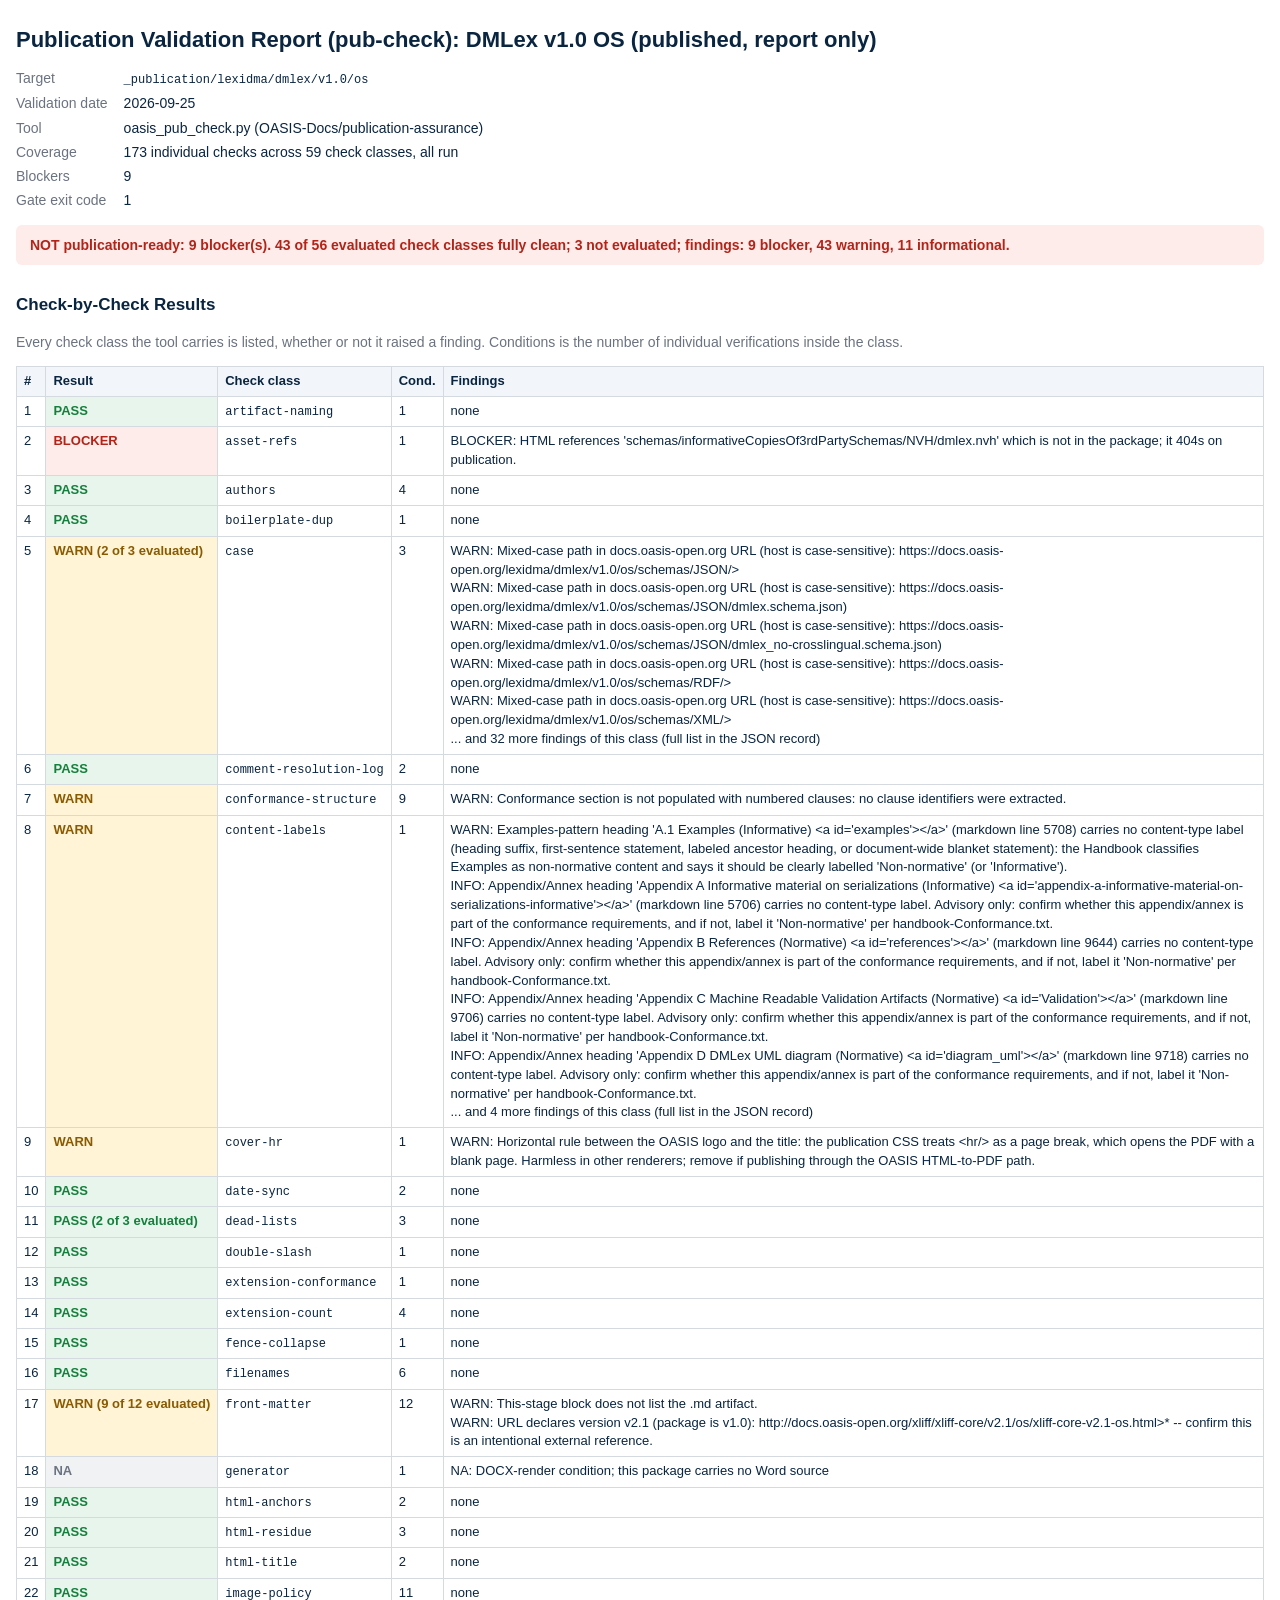
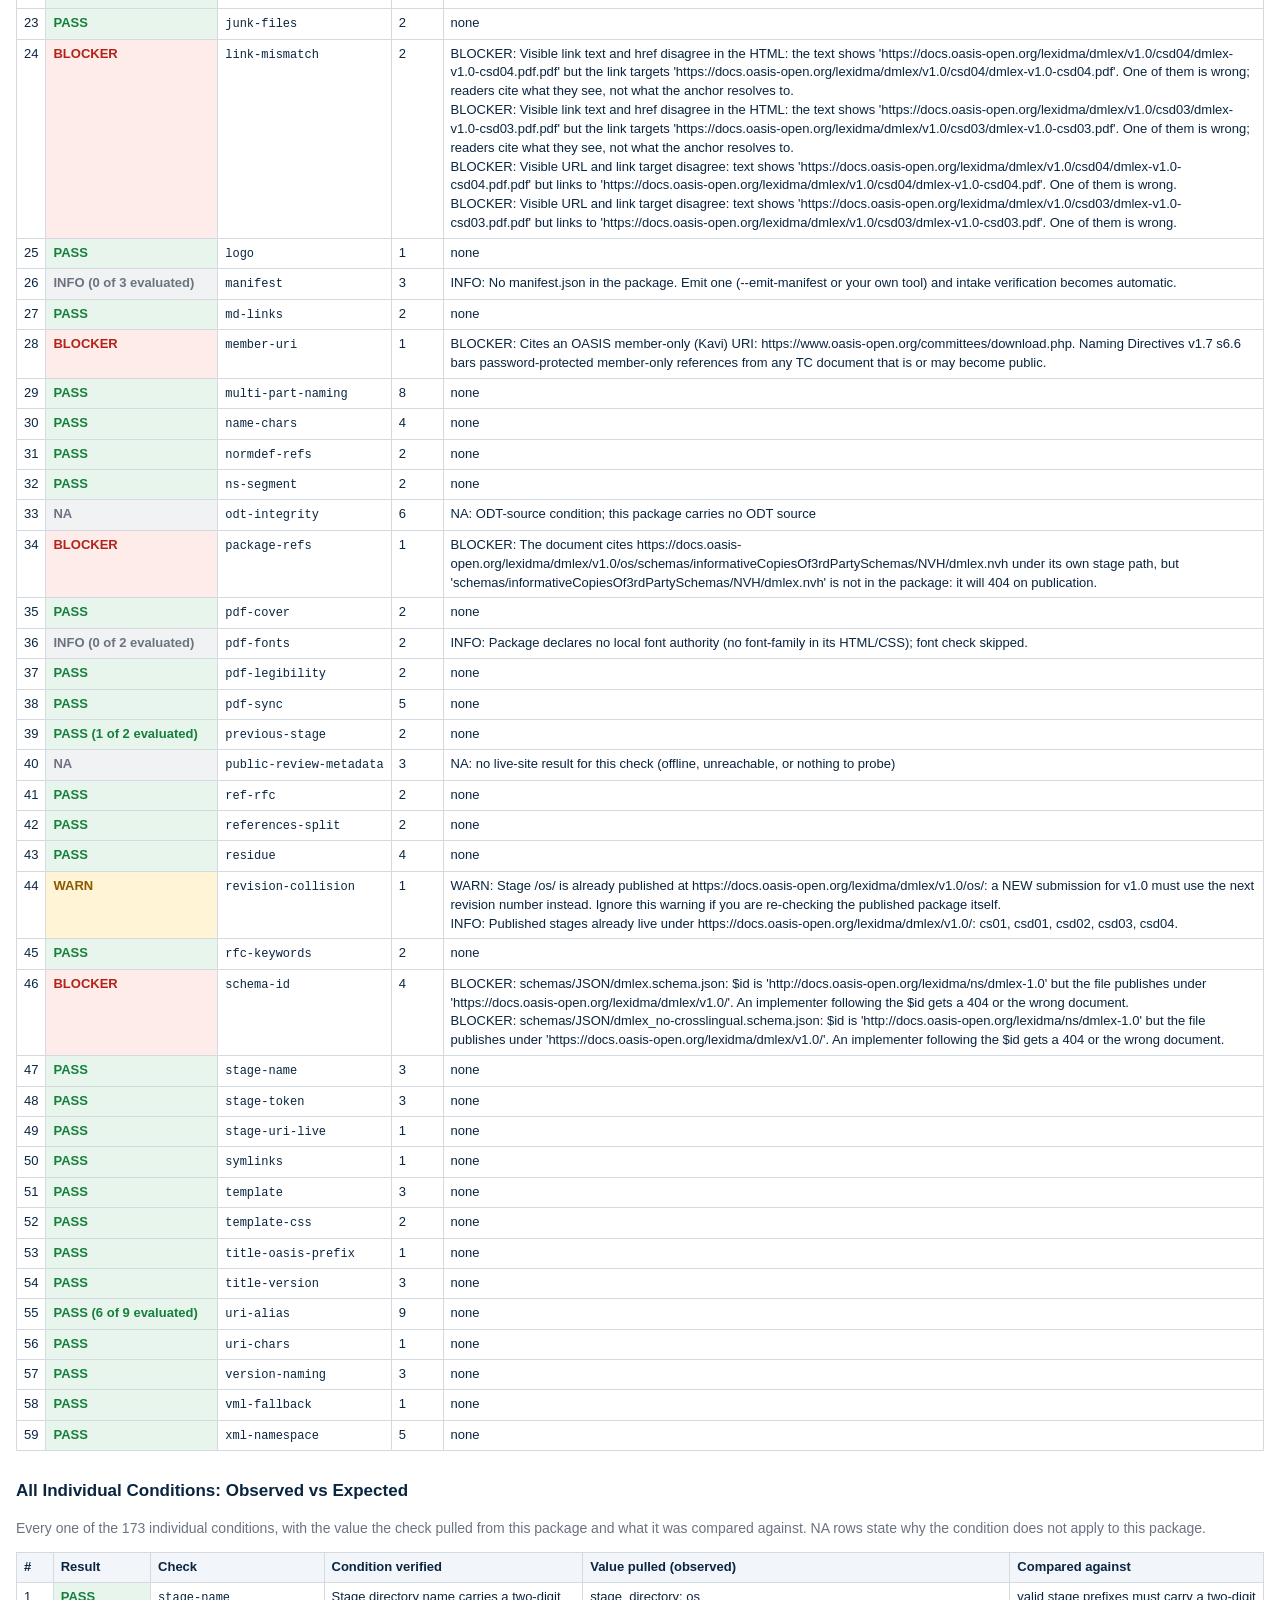
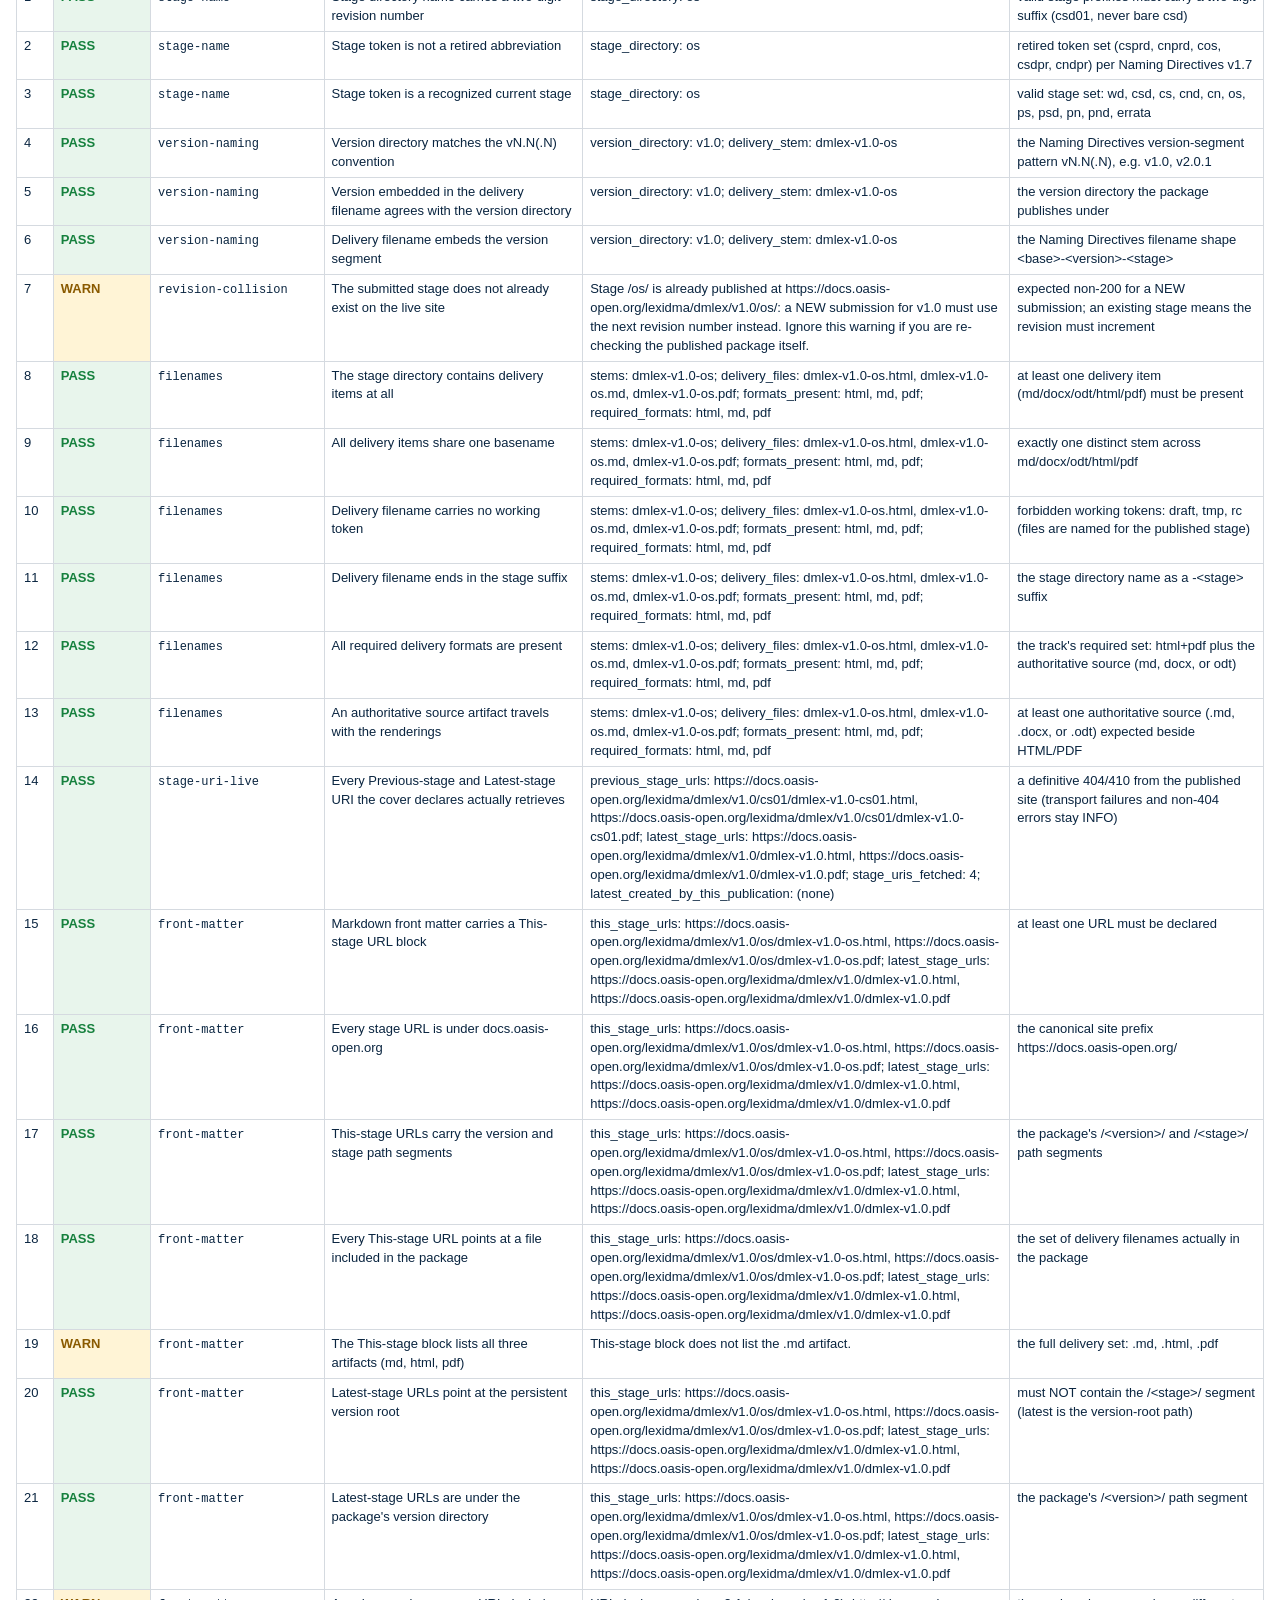
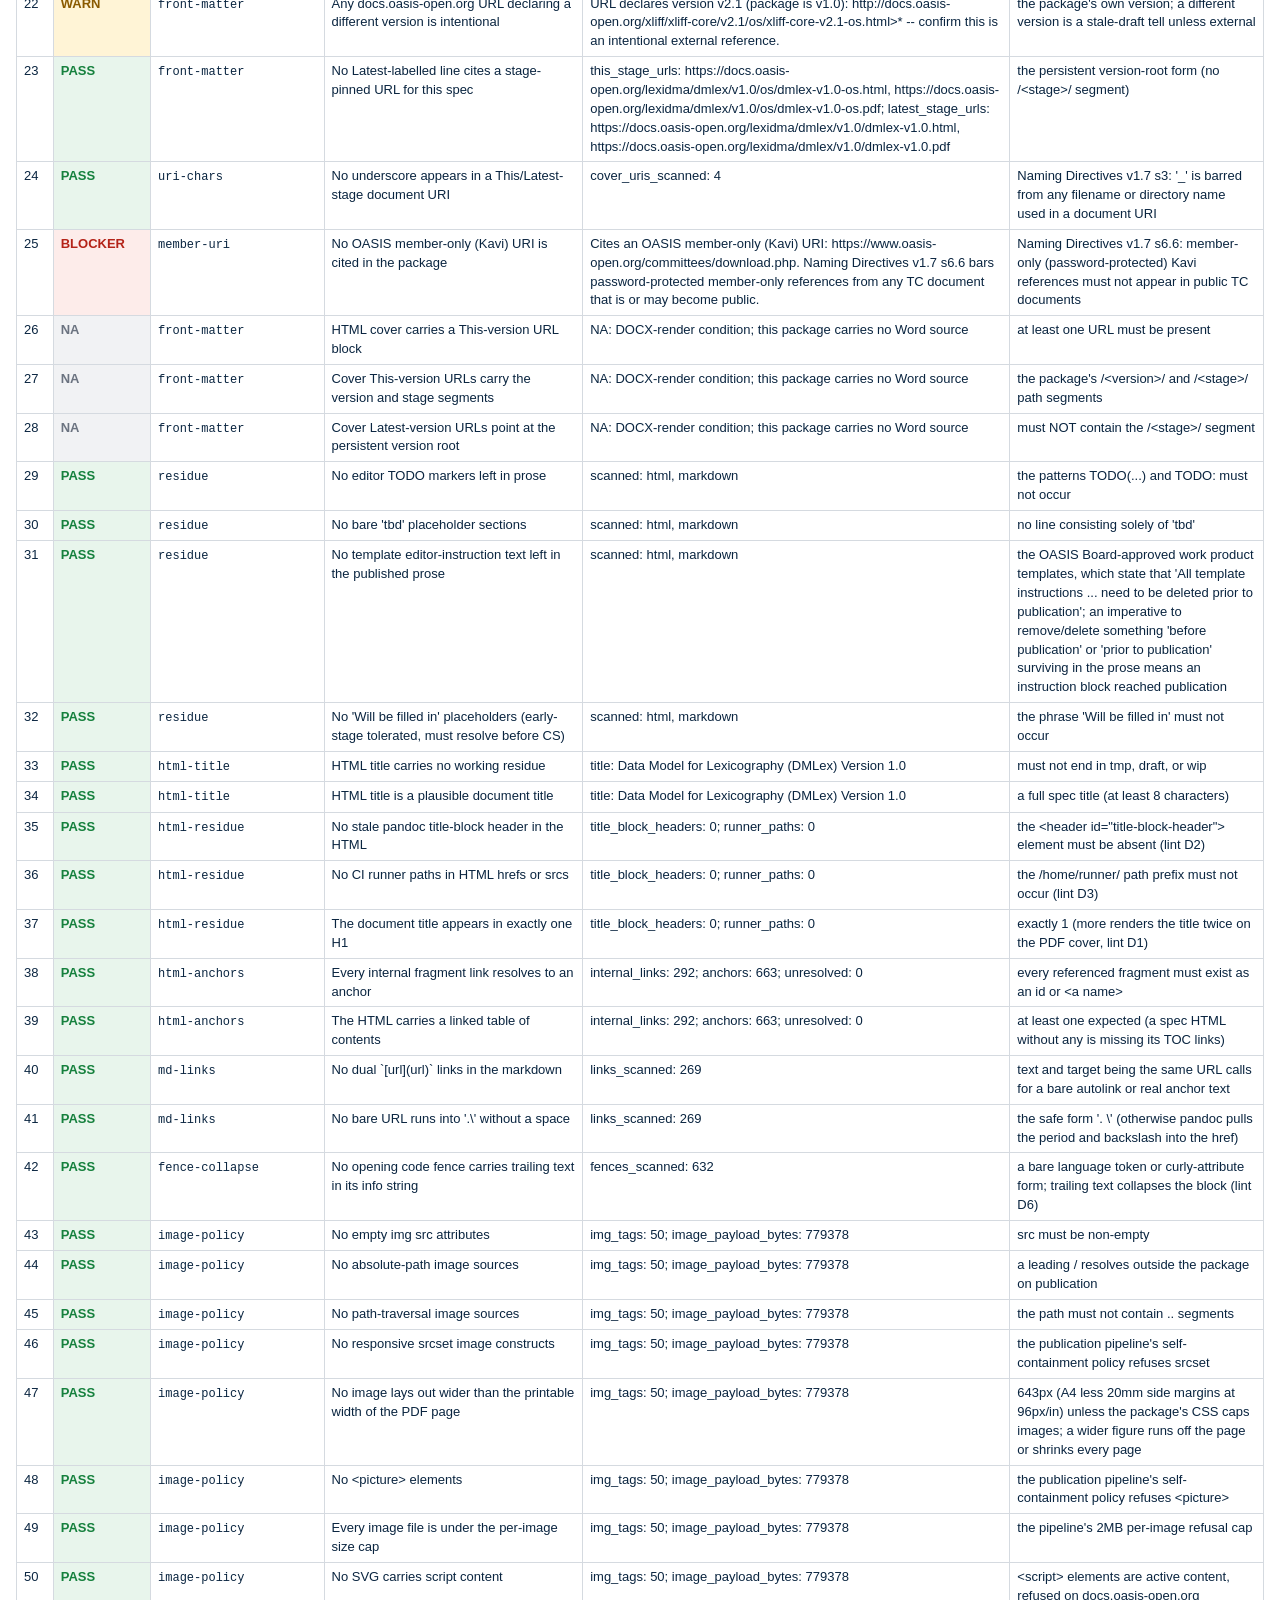
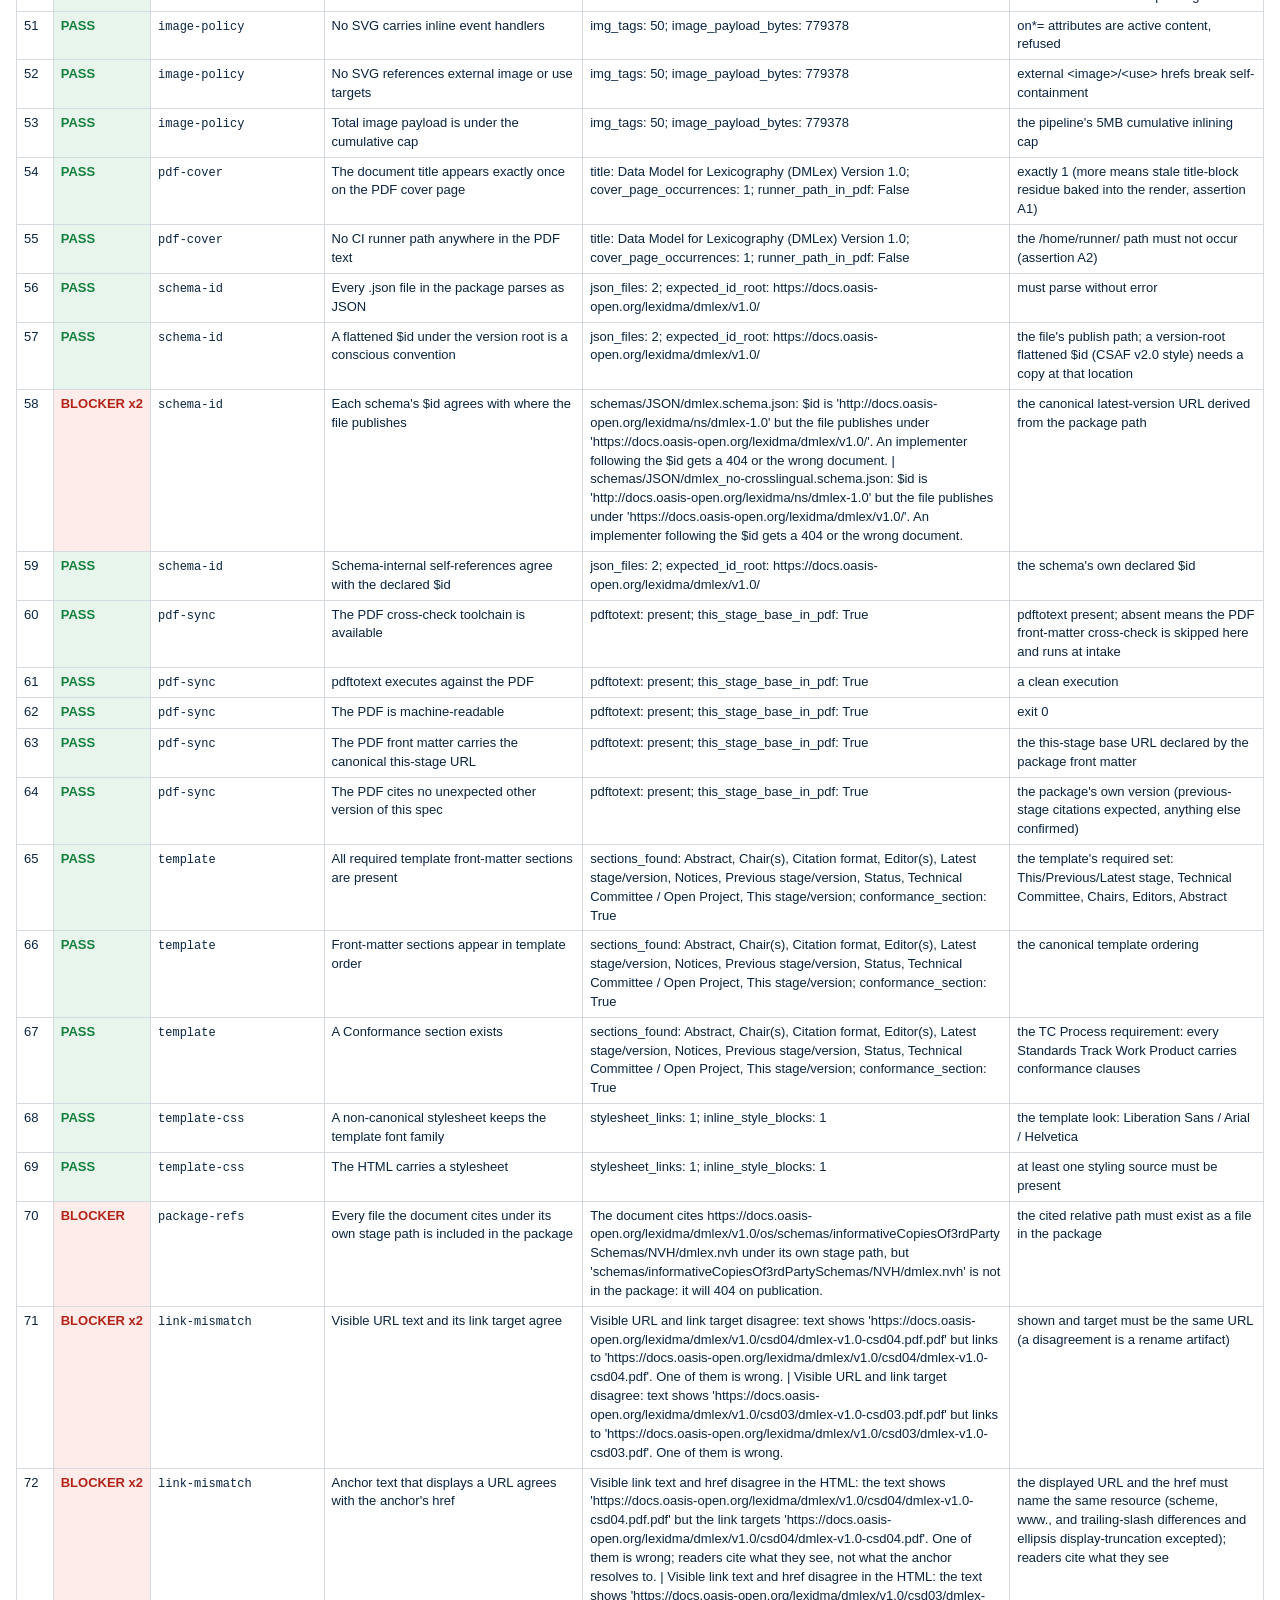
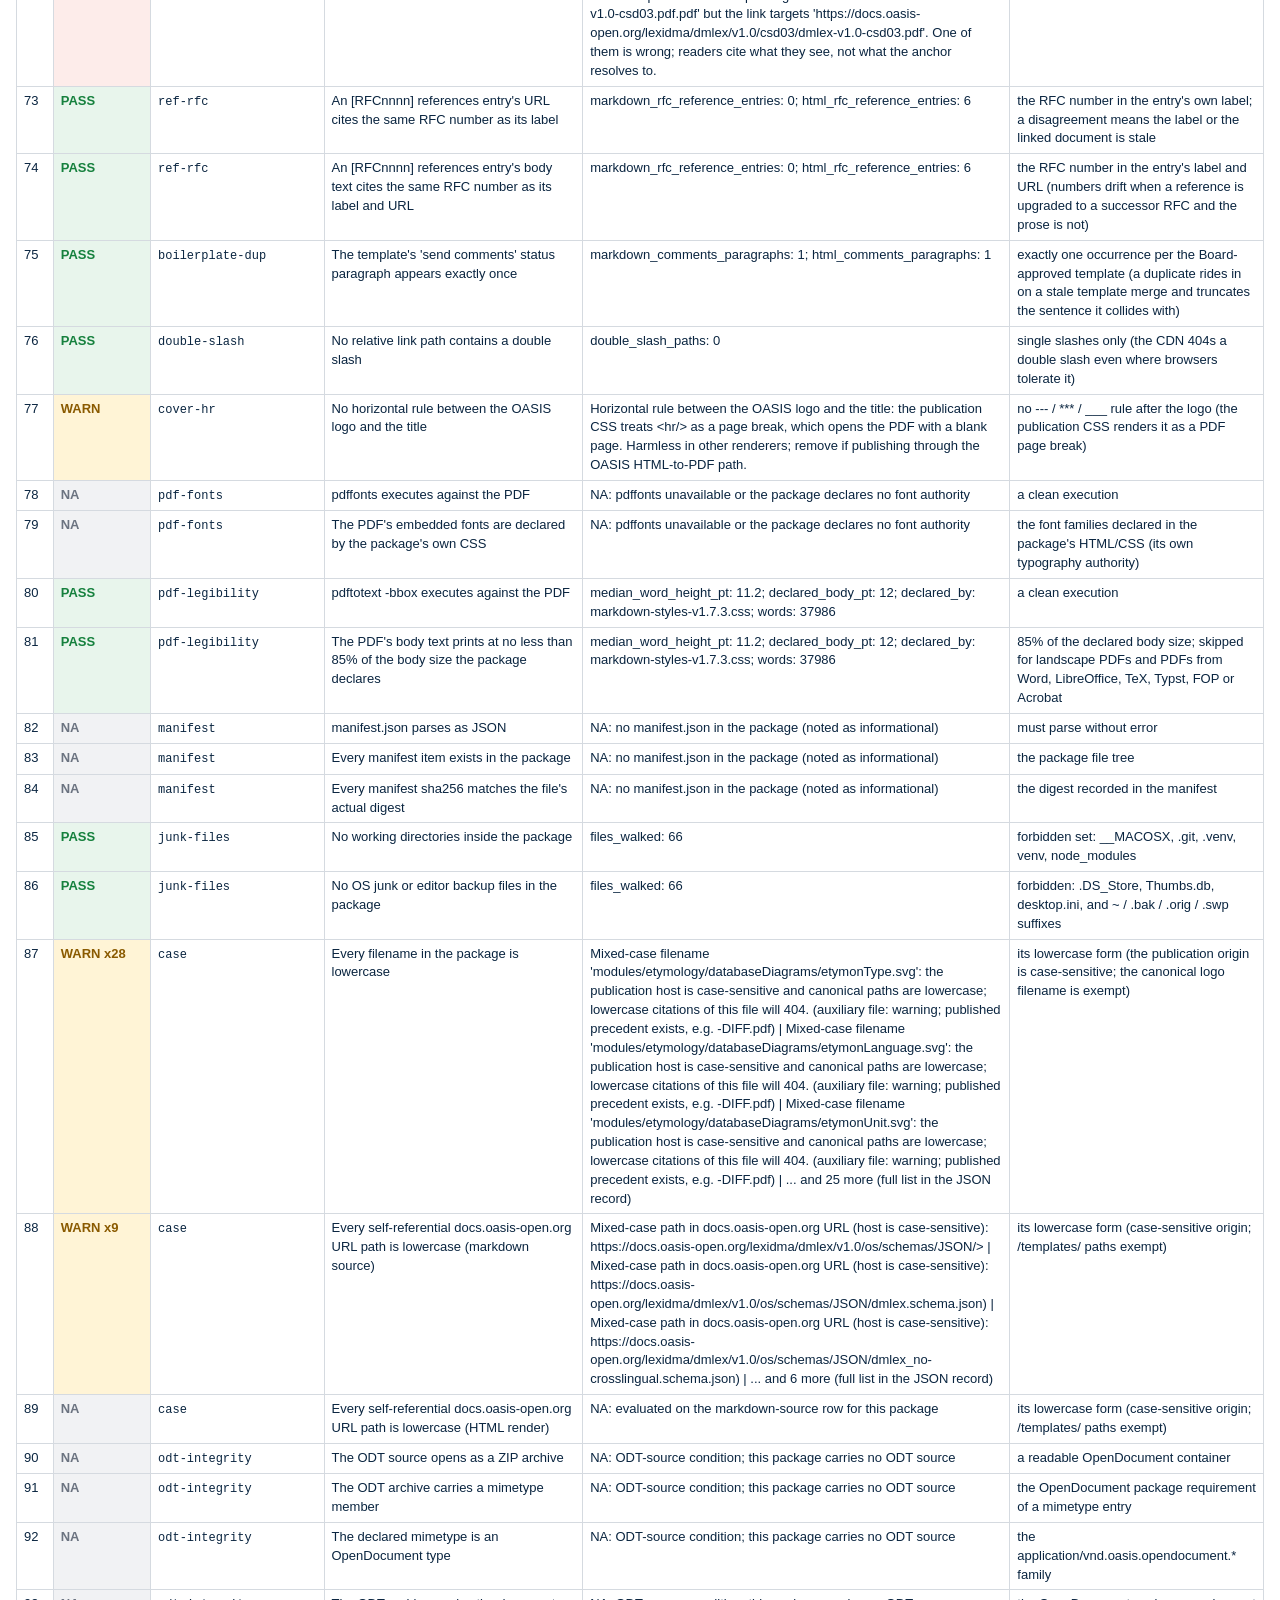
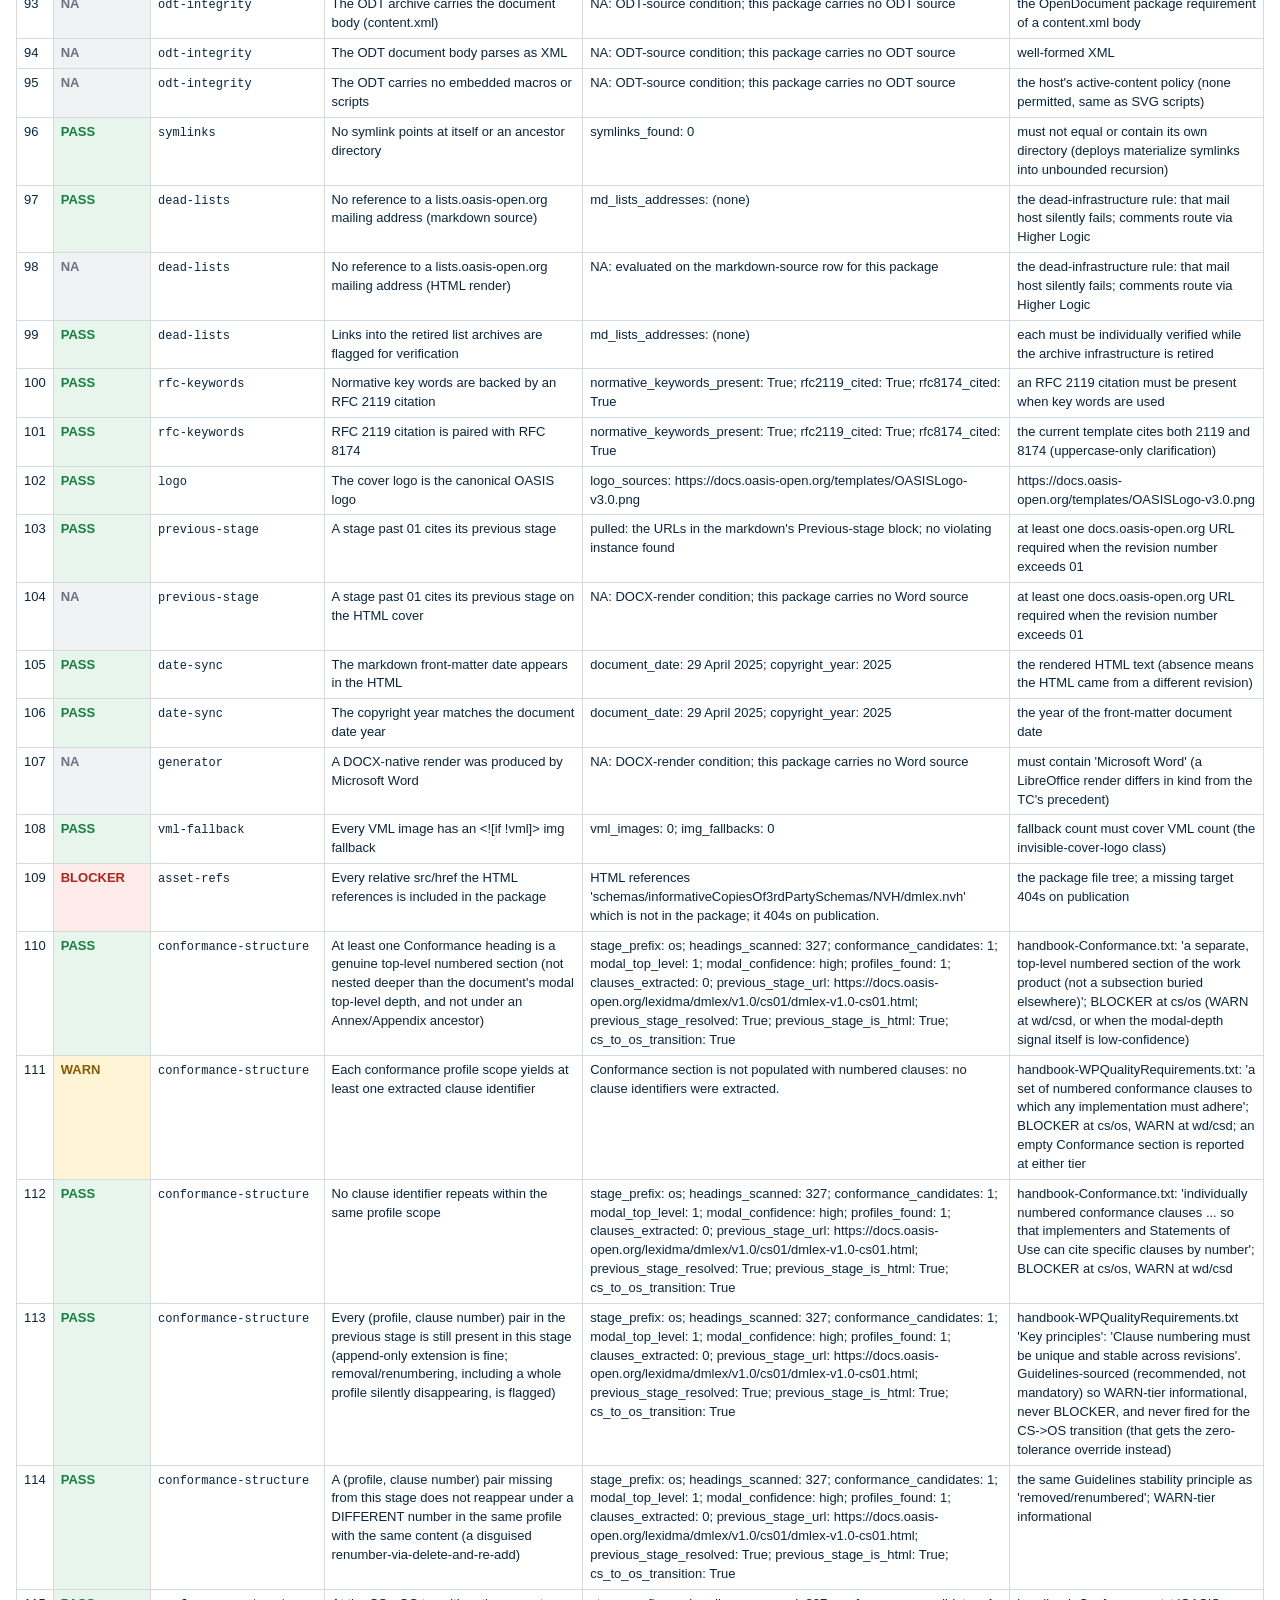
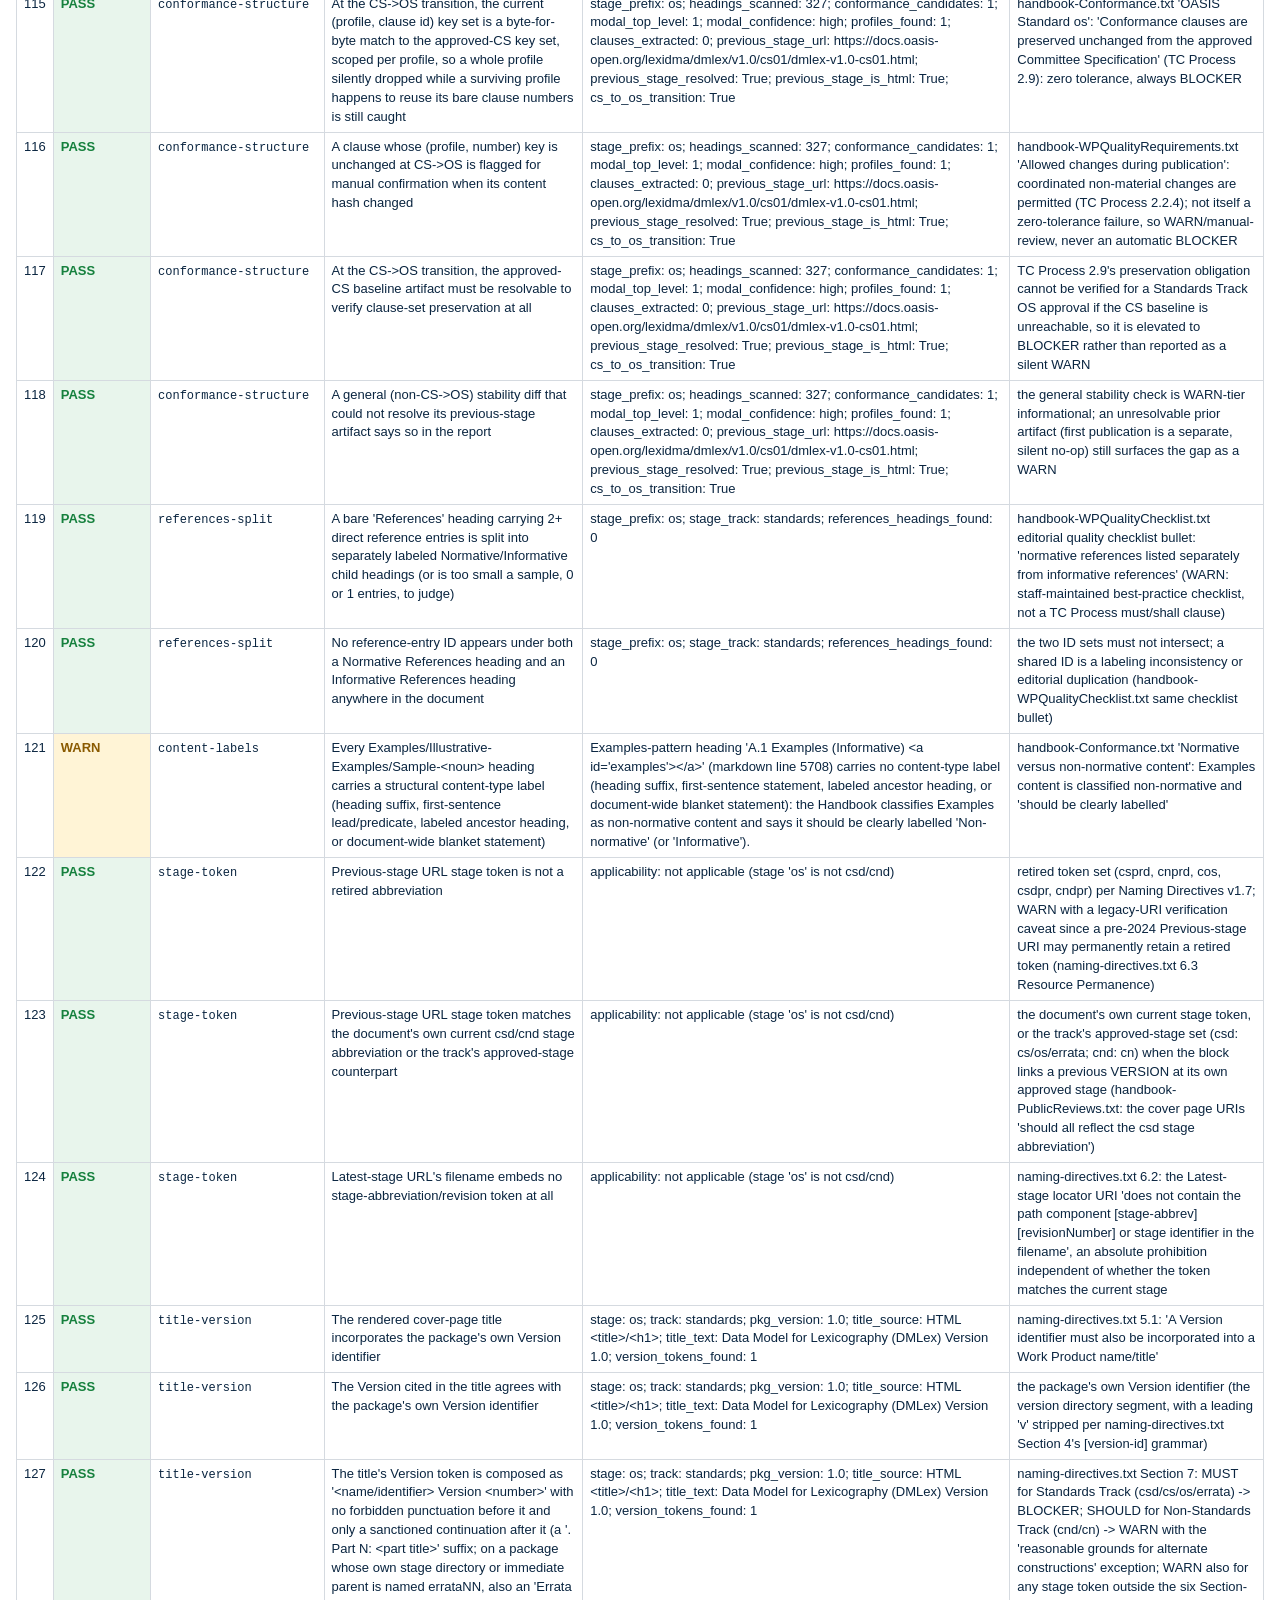
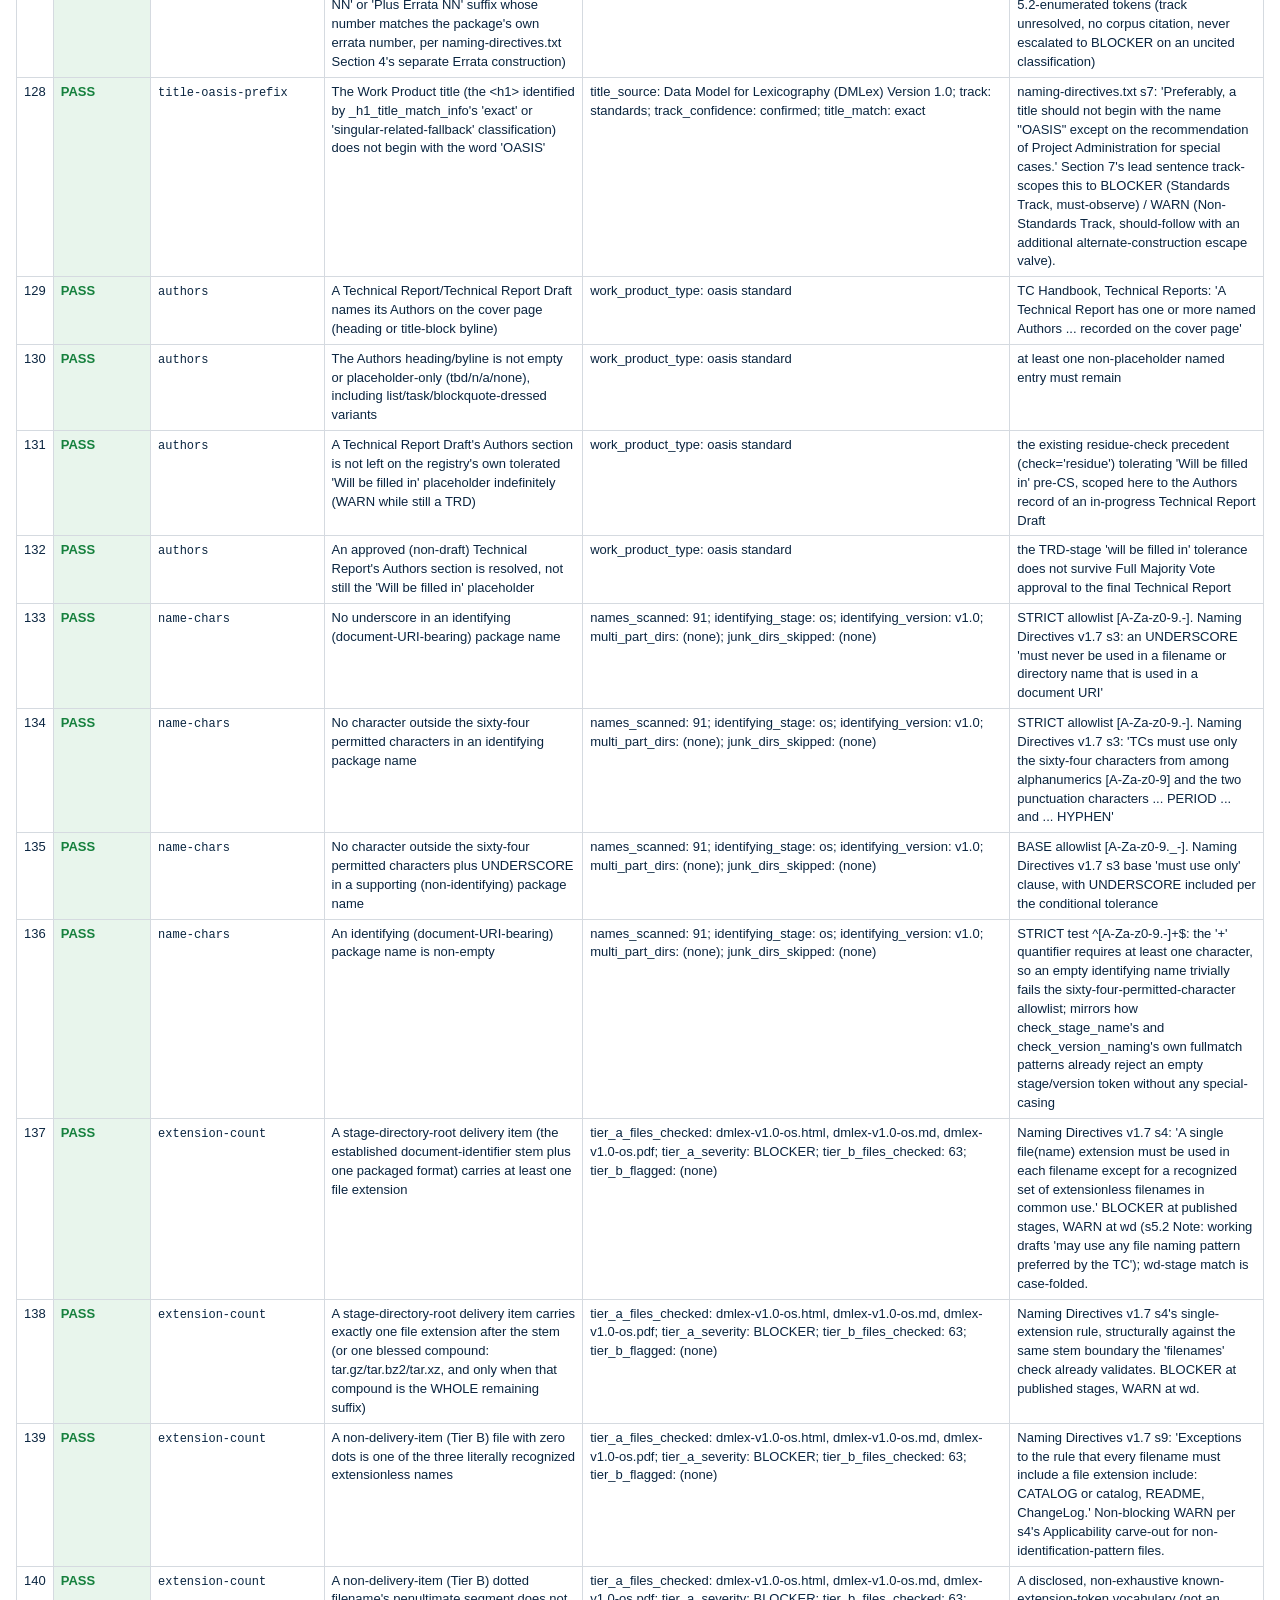
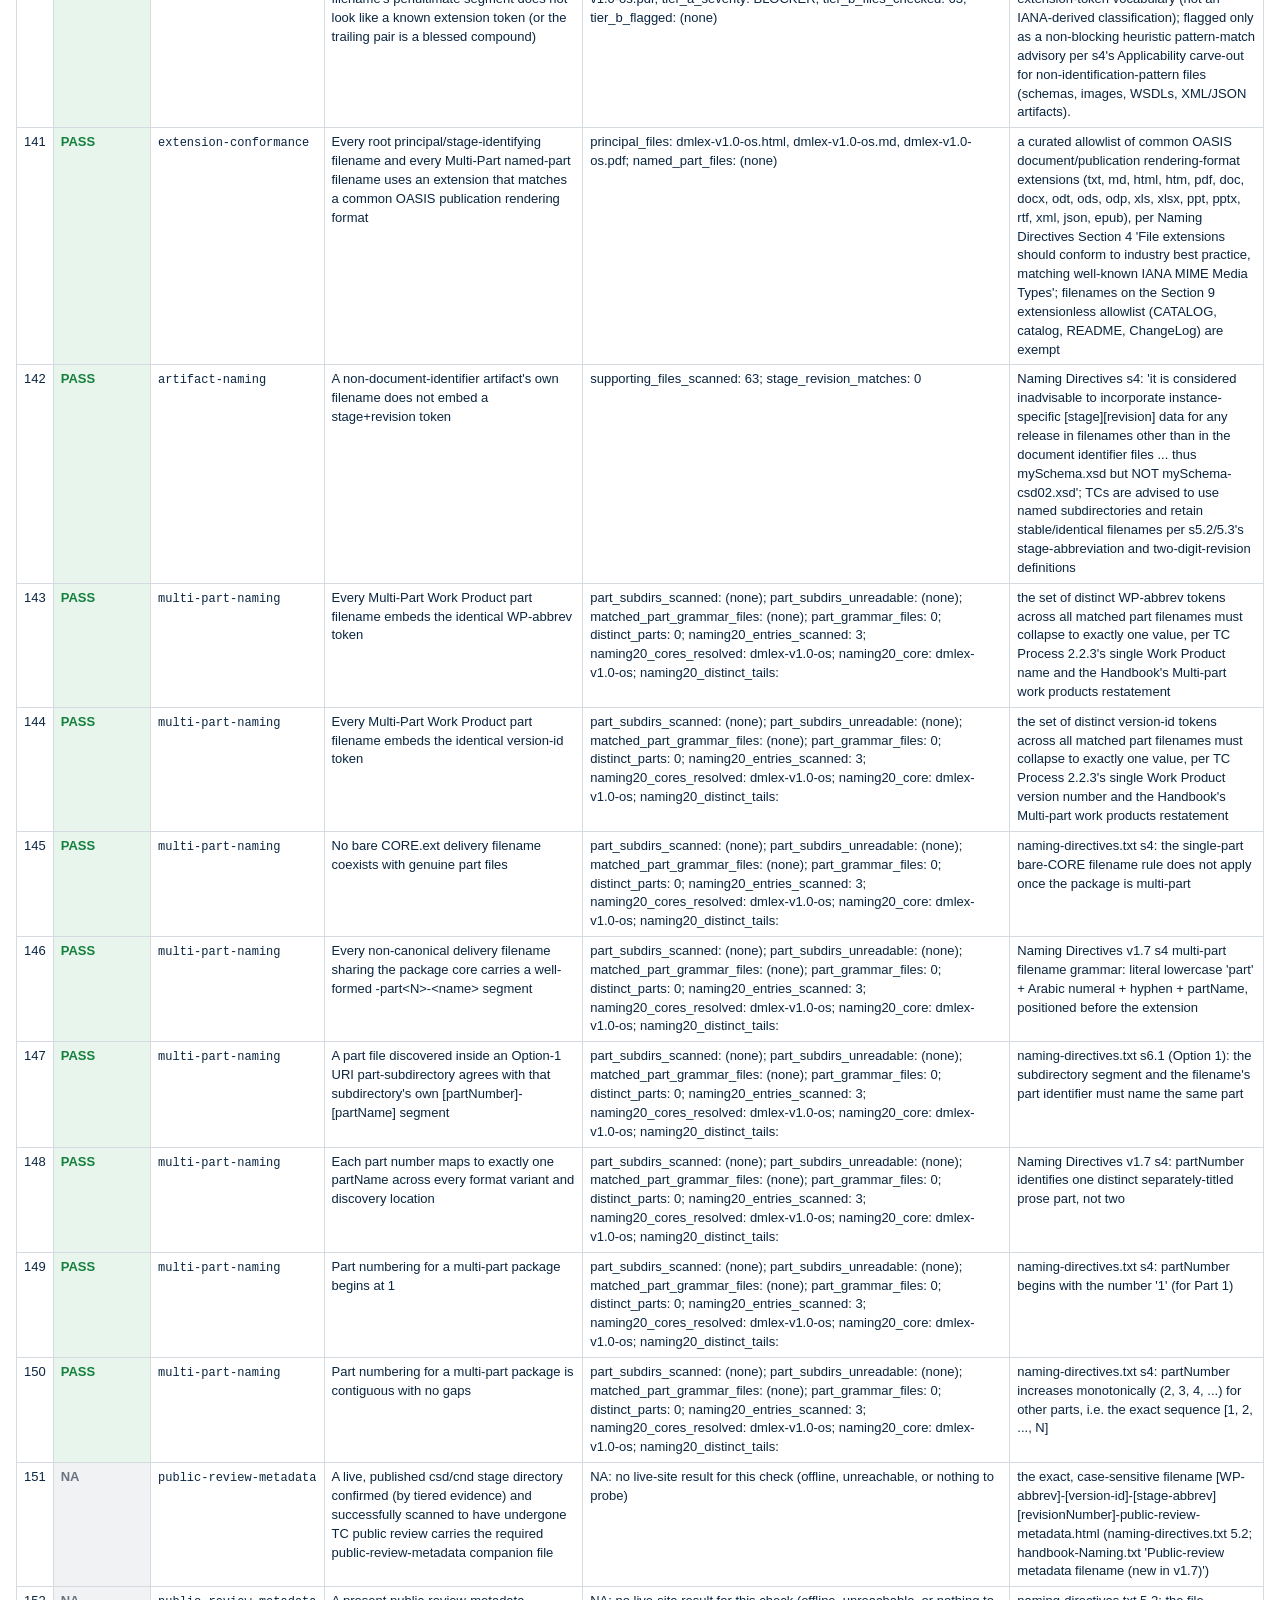
==== markdown-conversion/dmlex-v1.0-os-published-report-only/pubcheck-validation.html @ 17dd3186 "pub-check report: markdown-conversion/dmlex-v1.0-os-published-report-only (run 36126153985)" ====
<!DOCTYPE html>
<html lang="en"><head><meta charset="utf-8">
<meta name="viewport" content="width=device-width, initial-scale=1">
<title>pub-check Validation Report</title><style>
:root{--ink:#0a2540;--accent:#2248e5;--muted:#6b7380;--alt:#f2f6fb;--border:#d5dae0;
--bad:#b42318;--badbg:#fdecea;--warn:#8a5a00;--warnbg:#fff4d6;--good:#15803d;--goodbg:#e8f5ec;
--na:#6b7380;--nabg:#f1f2f4;--bg:#fff}
@media screen and (prefers-color-scheme:dark){:root{--ink:#e6ebf2;--accent:#8aa2ff;--muted:#9aa3ae;
--alt:#18212c;--border:#2c3643;--bad:#ff8a80;--badbg:#3a1714;--warn:#ffd27a;--warnbg:#3a2d0c;
--good:#6fd394;--goodbg:#10301d;--na:#9aa3ae;--nabg:#222a33;--bg:#0f151c}}
*{box-sizing:border-box}
body{margin:0;padding:24px 16px;background:var(--bg);color:var(--ink);
font:14px/1.45 Inter,"Helvetica Neue",Arial,sans-serif}
main{max-width:1400px;margin:0 auto;min-width:0}
h1{font-size:22px;margin:0 0 12px;overflow-wrap:anywhere}h2{font-size:17px;margin:28px 0 8px}
dl{display:grid;grid-template-columns:max-content minmax(0,1fr);gap:4px 16px;margin:0 0 12px}
dt{color:var(--muted)}dd{margin:0;overflow-wrap:anywhere}
.verdict{padding:10px 14px;border-radius:6px;font-weight:600;overflow-wrap:anywhere}
.verdict.ok{background:var(--goodbg);color:var(--good)}.verdict.no{background:var(--badbg);color:var(--bad)}
.wrap{overflow-x:auto;max-width:100%}
table{border-collapse:collapse;width:100%;font-size:13px}
th,td{border:1px solid var(--border);padding:5px 7px;text-align:left;vertical-align:top}
th,td.n,td.r,td code{white-space:nowrap}
td.t{overflow-wrap:anywhere;min-width:12em}
td.t.f{min-width:18em}
th{background:var(--alt);position:sticky;top:0}
td.r{font-weight:600;white-space:nowrap}
td.PASS{color:var(--good);background:var(--goodbg)}td.BLOCKER{color:var(--bad);background:var(--badbg)}
td.WARN{color:var(--warn);background:var(--warnbg)}td.NA,td.INFO{color:var(--na);background:var(--nabg)}
code{font-family:"JetBrains Mono",Menlo,monospace;font-size:12px}
p.note{color:var(--muted)}
a{color:var(--accent)}
@page{size:A4 landscape;margin:1.27cm}
@media print{
:root{--ink:#0a2540;--accent:#2248e5;--muted:#6b7380;--alt:#f2f6fb;--border:#d5dae0;
--bad:#b42318;--badbg:#fdecea;--warn:#8a5a00;--warnbg:#fff4d6;--good:#15803d;--goodbg:#e8f5ec;
--na:#6b7380;--nabg:#f1f2f4;--bg:#fff}
*{-webkit-print-color-adjust:exact;print-color-adjust:exact}
body{padding:0;font-size:9pt}
main{max-width:none}
h1{font-size:15pt}h2{font-size:12pt;margin:16pt 0 6pt;break-after:avoid}
p.note{break-after:avoid}
.wrap{overflow:visible}
table{font-size:8pt;line-height:1.3}
th,td{padding:2.5pt 4pt}
th{position:static;background:var(--ink);color:#fff}
thead{display:table-header-group}
tr{break-inside:avoid}
td.t{min-width:9em}td.t.f{min-width:14em}
code{font-size:7.5pt}
}
</style></head><body><main>
<h1>Publication Validation Report (pub-check): DMLex v1.0 OS (published, report only)</h1><dl>
<dt>Target</dt><dd><code>_publication/lexidma/dmlex/v1.0/os</code></dd>
<dt>Validation date</dt><dd>2026-09-25</dd>
<dt>Tool</dt><dd>oasis_pub_check.py (OASIS-Docs/publication-assurance)</dd>
<dt>Coverage</dt><dd>173 individual checks across 59 check classes, all run</dd>
<dt>Blockers</dt><dd>9</dd>
<dt>Gate exit code</dt><dd>1</dd>
</dl>
<p class="verdict no">NOT publication-ready: 9 blocker(s). 43 of 56 evaluated check classes fully clean; 3 not evaluated; findings: 9 blocker, 43 warning, 11 informational.</p>
<h2>Check-by-Check Results</h2>
<p class="note">Every check class the tool carries is listed, whether or not it raised a finding. Conditions is the number of individual verifications inside the class.</p>
<div class="wrap"><table><thead><tr><th>#</th><th>Result</th><th>Check class</th><th>Cond.</th><th>Findings</th></tr></thead><tbody>
<tr><td class="n">1</td><td class="r PASS">PASS</td><td><code>artifact-naming</code></td><td class="n">1</td><td class="t f">none</td></tr>
<tr><td class="n">2</td><td class="r BLOCKER">BLOCKER</td><td><code>asset-refs</code></td><td class="n">1</td><td class="t f">BLOCKER: HTML references &#x27;schemas/informativeCopiesOf3rdPartySchemas/NVH/dmlex.nvh&#x27; which is not in the package; it 404s on publication.</td></tr>
<tr><td class="n">3</td><td class="r PASS">PASS</td><td><code>authors</code></td><td class="n">4</td><td class="t f">none</td></tr>
<tr><td class="n">4</td><td class="r PASS">PASS</td><td><code>boilerplate-dup</code></td><td class="n">1</td><td class="t f">none</td></tr>
<tr><td class="n">5</td><td class="r WARN">WARN (2 of 3 evaluated)</td><td><code>case</code></td><td class="n">3</td><td class="t f">WARN: Mixed-case path in docs.oasis-open.org URL (host is case-sensitive): https://docs.oasis-open.org/lexidma/dmlex/v1.0/os/schemas/JSON/&gt;<br>WARN: Mixed-case path in docs.oasis-open.org URL (host is case-sensitive): https://docs.oasis-open.org/lexidma/dmlex/v1.0/os/schemas/JSON/dmlex.schema.json)<br>WARN: Mixed-case path in docs.oasis-open.org URL (host is case-sensitive): https://docs.oasis-open.org/lexidma/dmlex/v1.0/os/schemas/JSON/dmlex_no-crosslingual.schema.json)<br>WARN: Mixed-case path in docs.oasis-open.org URL (host is case-sensitive): https://docs.oasis-open.org/lexidma/dmlex/v1.0/os/schemas/RDF/&gt;<br>WARN: Mixed-case path in docs.oasis-open.org URL (host is case-sensitive): https://docs.oasis-open.org/lexidma/dmlex/v1.0/os/schemas/XML/&gt;<br>... and 32 more findings of this class (full list in the JSON record)</td></tr>
<tr><td class="n">6</td><td class="r PASS">PASS</td><td><code>comment-resolution-log</code></td><td class="n">2</td><td class="t f">none</td></tr>
<tr><td class="n">7</td><td class="r WARN">WARN</td><td><code>conformance-structure</code></td><td class="n">9</td><td class="t f">WARN: Conformance section is not populated with numbered clauses: no clause identifiers were extracted.</td></tr>
<tr><td class="n">8</td><td class="r WARN">WARN</td><td><code>content-labels</code></td><td class="n">1</td><td class="t f">WARN: Examples-pattern heading &#x27;A.1 Examples (Informative) &lt;a id=&#x27;examples&#x27;&gt;&lt;/a&gt;&#x27; (markdown line 5708) carries no content-type label (heading suffix, first-sentence statement, labeled ancestor heading, or document-wide blanket statement): the Handbook classifies Examples as non-normative content and says it should be clearly labelled &#x27;Non-normative&#x27; (or &#x27;Informative&#x27;).<br>INFO: Appendix/Annex heading &#x27;Appendix A Informative material on serializations (Informative) &lt;a id=&#x27;appendix-a-informative-material-on-serializations-informative&#x27;&gt;&lt;/a&gt;&#x27; (markdown line 5706) carries no content-type label. Advisory only: confirm whether this appendix/annex is part of the conformance requirements, and if not, label it &#x27;Non-normative&#x27; per handbook-Conformance.txt.<br>INFO: Appendix/Annex heading &#x27;Appendix B References (Normative) &lt;a id=&#x27;references&#x27;&gt;&lt;/a&gt;&#x27; (markdown line 9644) carries no content-type label. Advisory only: confirm whether this appendix/annex is part of the conformance requirements, and if not, label it &#x27;Non-normative&#x27; per handbook-Conformance.txt.<br>INFO: Appendix/Annex heading &#x27;Appendix C Machine Readable Validation Artifacts (Normative) &lt;a id=&#x27;Validation&#x27;&gt;&lt;/a&gt;&#x27; (markdown line 9706) carries no content-type label. Advisory only: confirm whether this appendix/annex is part of the conformance requirements, and if not, label it &#x27;Non-normative&#x27; per handbook-Conformance.txt.<br>INFO: Appendix/Annex heading &#x27;Appendix D DMLex UML diagram (Normative) &lt;a id=&#x27;diagram_uml&#x27;&gt;&lt;/a&gt;&#x27; (markdown line 9718) carries no content-type label. Advisory only: confirm whether this appendix/annex is part of the conformance requirements, and if not, label it &#x27;Non-normative&#x27; per handbook-Conformance.txt.<br>... and 4 more findings of this class (full list in the JSON record)</td></tr>
<tr><td class="n">9</td><td class="r WARN">WARN</td><td><code>cover-hr</code></td><td class="n">1</td><td class="t f">WARN: Horizontal rule between the OASIS logo and the title: the publication CSS treats &lt;hr/&gt; as a page break, which opens the PDF with a blank page. Harmless in other renderers; remove if publishing through the OASIS HTML-to-PDF path.</td></tr>
<tr><td class="n">10</td><td class="r PASS">PASS</td><td><code>date-sync</code></td><td class="n">2</td><td class="t f">none</td></tr>
<tr><td class="n">11</td><td class="r PASS">PASS (2 of 3 evaluated)</td><td><code>dead-lists</code></td><td class="n">3</td><td class="t f">none</td></tr>
<tr><td class="n">12</td><td class="r PASS">PASS</td><td><code>double-slash</code></td><td class="n">1</td><td class="t f">none</td></tr>
<tr><td class="n">13</td><td class="r PASS">PASS</td><td><code>extension-conformance</code></td><td class="n">1</td><td class="t f">none</td></tr>
<tr><td class="n">14</td><td class="r PASS">PASS</td><td><code>extension-count</code></td><td class="n">4</td><td class="t f">none</td></tr>
<tr><td class="n">15</td><td class="r PASS">PASS</td><td><code>fence-collapse</code></td><td class="n">1</td><td class="t f">none</td></tr>
<tr><td class="n">16</td><td class="r PASS">PASS</td><td><code>filenames</code></td><td class="n">6</td><td class="t f">none</td></tr>
<tr><td class="n">17</td><td class="r WARN">WARN (9 of 12 evaluated)</td><td><code>front-matter</code></td><td class="n">12</td><td class="t f">WARN: This-stage block does not list the .md artifact.<br>WARN: URL declares version v2.1 (package is v1.0): http://docs.oasis-open.org/xliff/xliff-core/v2.1/os/xliff-core-v2.1-os.html&gt;* -- confirm this is an intentional external reference.</td></tr>
<tr><td class="n">18</td><td class="r NA">NA</td><td><code>generator</code></td><td class="n">1</td><td class="t f">NA: DOCX-render condition; this package carries no Word source</td></tr>
<tr><td class="n">19</td><td class="r PASS">PASS</td><td><code>html-anchors</code></td><td class="n">2</td><td class="t f">none</td></tr>
<tr><td class="n">20</td><td class="r PASS">PASS</td><td><code>html-residue</code></td><td class="n">3</td><td class="t f">none</td></tr>
<tr><td class="n">21</td><td class="r PASS">PASS</td><td><code>html-title</code></td><td class="n">2</td><td class="t f">none</td></tr>
<tr><td class="n">22</td><td class="r PASS">PASS</td><td><code>image-policy</code></td><td class="n">11</td><td class="t f">none</td></tr>
<tr><td class="n">23</td><td class="r PASS">PASS</td><td><code>junk-files</code></td><td class="n">2</td><td class="t f">none</td></tr>
<tr><td class="n">24</td><td class="r BLOCKER">BLOCKER</td><td><code>link-mismatch</code></td><td class="n">2</td><td class="t f">BLOCKER: Visible link text and href disagree in the HTML: the text shows &#x27;https://docs.oasis-open.org/lexidma/dmlex/v1.0/csd04/dmlex-v1.0-csd04.pdf.pdf&#x27; but the link targets &#x27;https://docs.oasis-open.org/lexidma/dmlex/v1.0/csd04/dmlex-v1.0-csd04.pdf&#x27;. One of them is wrong; readers cite what they see, not what the anchor resolves to.<br>BLOCKER: Visible link text and href disagree in the HTML: the text shows &#x27;https://docs.oasis-open.org/lexidma/dmlex/v1.0/csd03/dmlex-v1.0-csd03.pdf.pdf&#x27; but the link targets &#x27;https://docs.oasis-open.org/lexidma/dmlex/v1.0/csd03/dmlex-v1.0-csd03.pdf&#x27;. One of them is wrong; readers cite what they see, not what the anchor resolves to.<br>BLOCKER: Visible URL and link target disagree: text shows &#x27;https://docs.oasis-open.org/lexidma/dmlex/v1.0/csd04/dmlex-v1.0-csd04.pdf.pdf&#x27; but links to &#x27;https://docs.oasis-open.org/lexidma/dmlex/v1.0/csd04/dmlex-v1.0-csd04.pdf&#x27;. One of them is wrong.<br>BLOCKER: Visible URL and link target disagree: text shows &#x27;https://docs.oasis-open.org/lexidma/dmlex/v1.0/csd03/dmlex-v1.0-csd03.pdf.pdf&#x27; but links to &#x27;https://docs.oasis-open.org/lexidma/dmlex/v1.0/csd03/dmlex-v1.0-csd03.pdf&#x27;. One of them is wrong.</td></tr>
<tr><td class="n">25</td><td class="r PASS">PASS</td><td><code>logo</code></td><td class="n">1</td><td class="t f">none</td></tr>
<tr><td class="n">26</td><td class="r INFO">INFO (0 of 3 evaluated)</td><td><code>manifest</code></td><td class="n">3</td><td class="t f">INFO: No manifest.json in the package. Emit one (--emit-manifest or your own tool) and intake verification becomes automatic.</td></tr>
<tr><td class="n">27</td><td class="r PASS">PASS</td><td><code>md-links</code></td><td class="n">2</td><td class="t f">none</td></tr>
<tr><td class="n">28</td><td class="r BLOCKER">BLOCKER</td><td><code>member-uri</code></td><td class="n">1</td><td class="t f">BLOCKER: Cites an OASIS member-only (Kavi) URI: https://www.oasis-open.org/committees/download.php. Naming Directives v1.7 s6.6 bars password-protected member-only references from any TC document that is or may become public.</td></tr>
<tr><td class="n">29</td><td class="r PASS">PASS</td><td><code>multi-part-naming</code></td><td class="n">8</td><td class="t f">none</td></tr>
<tr><td class="n">30</td><td class="r PASS">PASS</td><td><code>name-chars</code></td><td class="n">4</td><td class="t f">none</td></tr>
<tr><td class="n">31</td><td class="r PASS">PASS</td><td><code>normdef-refs</code></td><td class="n">2</td><td class="t f">none</td></tr>
<tr><td class="n">32</td><td class="r PASS">PASS</td><td><code>ns-segment</code></td><td class="n">2</td><td class="t f">none</td></tr>
<tr><td class="n">33</td><td class="r NA">NA</td><td><code>odt-integrity</code></td><td class="n">6</td><td class="t f">NA: ODT-source condition; this package carries no ODT source</td></tr>
<tr><td class="n">34</td><td class="r BLOCKER">BLOCKER</td><td><code>package-refs</code></td><td class="n">1</td><td class="t f">BLOCKER: The document cites https://docs.oasis-open.org/lexidma/dmlex/v1.0/os/schemas/informativeCopiesOf3rdPartySchemas/NVH/dmlex.nvh under its own stage path, but &#x27;schemas/informativeCopiesOf3rdPartySchemas/NVH/dmlex.nvh&#x27; is not in the package: it will 404 on publication.</td></tr>
<tr><td class="n">35</td><td class="r PASS">PASS</td><td><code>pdf-cover</code></td><td class="n">2</td><td class="t f">none</td></tr>
<tr><td class="n">36</td><td class="r INFO">INFO (0 of 2 evaluated)</td><td><code>pdf-fonts</code></td><td class="n">2</td><td class="t f">INFO: Package declares no local font authority (no font-family in its HTML/CSS); font check skipped.</td></tr>
<tr><td class="n">37</td><td class="r PASS">PASS</td><td><code>pdf-legibility</code></td><td class="n">2</td><td class="t f">none</td></tr>
<tr><td class="n">38</td><td class="r PASS">PASS</td><td><code>pdf-sync</code></td><td class="n">5</td><td class="t f">none</td></tr>
<tr><td class="n">39</td><td class="r PASS">PASS (1 of 2 evaluated)</td><td><code>previous-stage</code></td><td class="n">2</td><td class="t f">none</td></tr>
<tr><td class="n">40</td><td class="r NA">NA</td><td><code>public-review-metadata</code></td><td class="n">3</td><td class="t f">NA: no live-site result for this check (offline, unreachable, or nothing to probe)</td></tr>
<tr><td class="n">41</td><td class="r PASS">PASS</td><td><code>ref-rfc</code></td><td class="n">2</td><td class="t f">none</td></tr>
<tr><td class="n">42</td><td class="r PASS">PASS</td><td><code>references-split</code></td><td class="n">2</td><td class="t f">none</td></tr>
<tr><td class="n">43</td><td class="r PASS">PASS</td><td><code>residue</code></td><td class="n">4</td><td class="t f">none</td></tr>
<tr><td class="n">44</td><td class="r WARN">WARN</td><td><code>revision-collision</code></td><td class="n">1</td><td class="t f">WARN: Stage /os/ is already published at https://docs.oasis-open.org/lexidma/dmlex/v1.0/os/: a NEW submission for v1.0 must use the next revision number instead. Ignore this warning if you are re-checking the published package itself.<br>INFO: Published stages already live under https://docs.oasis-open.org/lexidma/dmlex/v1.0/: cs01, csd01, csd02, csd03, csd04.</td></tr>
<tr><td class="n">45</td><td class="r PASS">PASS</td><td><code>rfc-keywords</code></td><td class="n">2</td><td class="t f">none</td></tr>
<tr><td class="n">46</td><td class="r BLOCKER">BLOCKER</td><td><code>schema-id</code></td><td class="n">4</td><td class="t f">BLOCKER: schemas/JSON/dmlex.schema.json: $id is &#x27;http://docs.oasis-open.org/lexidma/ns/dmlex-1.0&#x27; but the file publishes under &#x27;https://docs.oasis-open.org/lexidma/dmlex/v1.0/&#x27;. An implementer following the $id gets a 404 or the wrong document.<br>BLOCKER: schemas/JSON/dmlex_no-crosslingual.schema.json: $id is &#x27;http://docs.oasis-open.org/lexidma/ns/dmlex-1.0&#x27; but the file publishes under &#x27;https://docs.oasis-open.org/lexidma/dmlex/v1.0/&#x27;. An implementer following the $id gets a 404 or the wrong document.</td></tr>
<tr><td class="n">47</td><td class="r PASS">PASS</td><td><code>stage-name</code></td><td class="n">3</td><td class="t f">none</td></tr>
<tr><td class="n">48</td><td class="r PASS">PASS</td><td><code>stage-token</code></td><td class="n">3</td><td class="t f">none</td></tr>
<tr><td class="n">49</td><td class="r PASS">PASS</td><td><code>stage-uri-live</code></td><td class="n">1</td><td class="t f">none</td></tr>
<tr><td class="n">50</td><td class="r PASS">PASS</td><td><code>symlinks</code></td><td class="n">1</td><td class="t f">none</td></tr>
<tr><td class="n">51</td><td class="r PASS">PASS</td><td><code>template</code></td><td class="n">3</td><td class="t f">none</td></tr>
<tr><td class="n">52</td><td class="r PASS">PASS</td><td><code>template-css</code></td><td class="n">2</td><td class="t f">none</td></tr>
<tr><td class="n">53</td><td class="r PASS">PASS</td><td><code>title-oasis-prefix</code></td><td class="n">1</td><td class="t f">none</td></tr>
<tr><td class="n">54</td><td class="r PASS">PASS</td><td><code>title-version</code></td><td class="n">3</td><td class="t f">none</td></tr>
<tr><td class="n">55</td><td class="r PASS">PASS (6 of 9 evaluated)</td><td><code>uri-alias</code></td><td class="n">9</td><td class="t f">none</td></tr>
<tr><td class="n">56</td><td class="r PASS">PASS</td><td><code>uri-chars</code></td><td class="n">1</td><td class="t f">none</td></tr>
<tr><td class="n">57</td><td class="r PASS">PASS</td><td><code>version-naming</code></td><td class="n">3</td><td class="t f">none</td></tr>
<tr><td class="n">58</td><td class="r PASS">PASS</td><td><code>vml-fallback</code></td><td class="n">1</td><td class="t f">none</td></tr>
<tr><td class="n">59</td><td class="r PASS">PASS</td><td><code>xml-namespace</code></td><td class="n">5</td><td class="t f">none</td></tr>
</tbody></table></div>
<h2>All Individual Conditions: Observed vs Expected</h2>
<p class="note">Every one of the 173 individual conditions, with the value the check pulled from this package and what it was compared against. NA rows state why the condition does not apply to this package.</p>
<div class="wrap"><table><thead><tr><th>#</th><th>Result</th><th>Check</th><th>Condition verified</th><th>Value pulled (observed)</th><th>Compared against</th></tr></thead><tbody>
<tr><td class="n">1</td><td class="r PASS">PASS</td><td><code>stage-name</code></td><td class="t">Stage directory name carries a two-digit revision number</td><td class="t f">stage_directory: os</td><td class="t">valid stage prefixes must carry a two-digit suffix (csd01, never bare csd)</td></tr>
<tr><td class="n">2</td><td class="r PASS">PASS</td><td><code>stage-name</code></td><td class="t">Stage token is not a retired abbreviation</td><td class="t f">stage_directory: os</td><td class="t">retired token set (csprd, cnprd, cos, csdpr, cndpr) per Naming Directives v1.7</td></tr>
<tr><td class="n">3</td><td class="r PASS">PASS</td><td><code>stage-name</code></td><td class="t">Stage token is a recognized current stage</td><td class="t f">stage_directory: os</td><td class="t">valid stage set: wd, csd, cs, cnd, cn, os, ps, psd, pn, pnd, errata</td></tr>
<tr><td class="n">4</td><td class="r PASS">PASS</td><td><code>version-naming</code></td><td class="t">Version directory matches the vN.N(.N) convention</td><td class="t f">version_directory: v1.0; delivery_stem: dmlex-v1.0-os</td><td class="t">the Naming Directives version-segment pattern vN.N(.N), e.g. v1.0, v2.0.1</td></tr>
<tr><td class="n">5</td><td class="r PASS">PASS</td><td><code>version-naming</code></td><td class="t">Version embedded in the delivery filename agrees with the version directory</td><td class="t f">version_directory: v1.0; delivery_stem: dmlex-v1.0-os</td><td class="t">the version directory the package publishes under</td></tr>
<tr><td class="n">6</td><td class="r PASS">PASS</td><td><code>version-naming</code></td><td class="t">Delivery filename embeds the version segment</td><td class="t f">version_directory: v1.0; delivery_stem: dmlex-v1.0-os</td><td class="t">the Naming Directives filename shape &lt;base&gt;-&lt;version&gt;-&lt;stage&gt;</td></tr>
<tr><td class="n">7</td><td class="r WARN">WARN</td><td><code>revision-collision</code></td><td class="t">The submitted stage does not already exist on the live site</td><td class="t f">Stage /os/ is already published at https://docs.oasis-open.org/lexidma/dmlex/v1.0/os/: a NEW submission for v1.0 must use the next revision number instead. Ignore this warning if you are re-checking the published package itself.</td><td class="t">expected non-200 for a NEW submission; an existing stage means the revision must increment</td></tr>
<tr><td class="n">8</td><td class="r PASS">PASS</td><td><code>filenames</code></td><td class="t">The stage directory contains delivery items at all</td><td class="t f">stems: dmlex-v1.0-os; delivery_files: dmlex-v1.0-os.html, dmlex-v1.0-os.md, dmlex-v1.0-os.pdf; formats_present: html, md, pdf; required_formats: html, md, pdf</td><td class="t">at least one delivery item (md/docx/odt/html/pdf) must be present</td></tr>
<tr><td class="n">9</td><td class="r PASS">PASS</td><td><code>filenames</code></td><td class="t">All delivery items share one basename</td><td class="t f">stems: dmlex-v1.0-os; delivery_files: dmlex-v1.0-os.html, dmlex-v1.0-os.md, dmlex-v1.0-os.pdf; formats_present: html, md, pdf; required_formats: html, md, pdf</td><td class="t">exactly one distinct stem across md/docx/odt/html/pdf</td></tr>
<tr><td class="n">10</td><td class="r PASS">PASS</td><td><code>filenames</code></td><td class="t">Delivery filename carries no working token</td><td class="t f">stems: dmlex-v1.0-os; delivery_files: dmlex-v1.0-os.html, dmlex-v1.0-os.md, dmlex-v1.0-os.pdf; formats_present: html, md, pdf; required_formats: html, md, pdf</td><td class="t">forbidden working tokens: draft, tmp, rc (files are named for the published stage)</td></tr>
<tr><td class="n">11</td><td class="r PASS">PASS</td><td><code>filenames</code></td><td class="t">Delivery filename ends in the stage suffix</td><td class="t f">stems: dmlex-v1.0-os; delivery_files: dmlex-v1.0-os.html, dmlex-v1.0-os.md, dmlex-v1.0-os.pdf; formats_present: html, md, pdf; required_formats: html, md, pdf</td><td class="t">the stage directory name as a -&lt;stage&gt; suffix</td></tr>
<tr><td class="n">12</td><td class="r PASS">PASS</td><td><code>filenames</code></td><td class="t">All required delivery formats are present</td><td class="t f">stems: dmlex-v1.0-os; delivery_files: dmlex-v1.0-os.html, dmlex-v1.0-os.md, dmlex-v1.0-os.pdf; formats_present: html, md, pdf; required_formats: html, md, pdf</td><td class="t">the track&#x27;s required set: html+pdf plus the authoritative source (md, docx, or odt)</td></tr>
<tr><td class="n">13</td><td class="r PASS">PASS</td><td><code>filenames</code></td><td class="t">An authoritative source artifact travels with the renderings</td><td class="t f">stems: dmlex-v1.0-os; delivery_files: dmlex-v1.0-os.html, dmlex-v1.0-os.md, dmlex-v1.0-os.pdf; formats_present: html, md, pdf; required_formats: html, md, pdf</td><td class="t">at least one authoritative source (.md, .docx, or .odt) expected beside HTML/PDF</td></tr>
<tr><td class="n">14</td><td class="r PASS">PASS</td><td><code>stage-uri-live</code></td><td class="t">Every Previous-stage and Latest-stage URI the cover declares actually retrieves</td><td class="t f">previous_stage_urls: https://docs.oasis-open.org/lexidma/dmlex/v1.0/cs01/dmlex-v1.0-cs01.html, https://docs.oasis-open.org/lexidma/dmlex/v1.0/cs01/dmlex-v1.0-cs01.pdf; latest_stage_urls: https://docs.oasis-open.org/lexidma/dmlex/v1.0/dmlex-v1.0.html, https://docs.oasis-open.org/lexidma/dmlex/v1.0/dmlex-v1.0.pdf; stage_uris_fetched: 4; latest_created_by_this_publication: (none)</td><td class="t">a definitive 404/410 from the published site (transport failures and non-404 errors stay INFO)</td></tr>
<tr><td class="n">15</td><td class="r PASS">PASS</td><td><code>front-matter</code></td><td class="t">Markdown front matter carries a This-stage URL block</td><td class="t f">this_stage_urls: https://docs.oasis-open.org/lexidma/dmlex/v1.0/os/dmlex-v1.0-os.html, https://docs.oasis-open.org/lexidma/dmlex/v1.0/os/dmlex-v1.0-os.pdf; latest_stage_urls: https://docs.oasis-open.org/lexidma/dmlex/v1.0/dmlex-v1.0.html, https://docs.oasis-open.org/lexidma/dmlex/v1.0/dmlex-v1.0.pdf</td><td class="t">at least one URL must be declared</td></tr>
<tr><td class="n">16</td><td class="r PASS">PASS</td><td><code>front-matter</code></td><td class="t">Every stage URL is under docs.oasis-open.org</td><td class="t f">this_stage_urls: https://docs.oasis-open.org/lexidma/dmlex/v1.0/os/dmlex-v1.0-os.html, https://docs.oasis-open.org/lexidma/dmlex/v1.0/os/dmlex-v1.0-os.pdf; latest_stage_urls: https://docs.oasis-open.org/lexidma/dmlex/v1.0/dmlex-v1.0.html, https://docs.oasis-open.org/lexidma/dmlex/v1.0/dmlex-v1.0.pdf</td><td class="t">the canonical site prefix https://docs.oasis-open.org/</td></tr>
<tr><td class="n">17</td><td class="r PASS">PASS</td><td><code>front-matter</code></td><td class="t">This-stage URLs carry the version and stage path segments</td><td class="t f">this_stage_urls: https://docs.oasis-open.org/lexidma/dmlex/v1.0/os/dmlex-v1.0-os.html, https://docs.oasis-open.org/lexidma/dmlex/v1.0/os/dmlex-v1.0-os.pdf; latest_stage_urls: https://docs.oasis-open.org/lexidma/dmlex/v1.0/dmlex-v1.0.html, https://docs.oasis-open.org/lexidma/dmlex/v1.0/dmlex-v1.0.pdf</td><td class="t">the package&#x27;s /&lt;version&gt;/ and /&lt;stage&gt;/ path segments</td></tr>
<tr><td class="n">18</td><td class="r PASS">PASS</td><td><code>front-matter</code></td><td class="t">Every This-stage URL points at a file included in the package</td><td class="t f">this_stage_urls: https://docs.oasis-open.org/lexidma/dmlex/v1.0/os/dmlex-v1.0-os.html, https://docs.oasis-open.org/lexidma/dmlex/v1.0/os/dmlex-v1.0-os.pdf; latest_stage_urls: https://docs.oasis-open.org/lexidma/dmlex/v1.0/dmlex-v1.0.html, https://docs.oasis-open.org/lexidma/dmlex/v1.0/dmlex-v1.0.pdf</td><td class="t">the set of delivery filenames actually in the package</td></tr>
<tr><td class="n">19</td><td class="r WARN">WARN</td><td><code>front-matter</code></td><td class="t">The This-stage block lists all three artifacts (md, html, pdf)</td><td class="t f">This-stage block does not list the .md artifact.</td><td class="t">the full delivery set: .md, .html, .pdf</td></tr>
<tr><td class="n">20</td><td class="r PASS">PASS</td><td><code>front-matter</code></td><td class="t">Latest-stage URLs point at the persistent version root</td><td class="t f">this_stage_urls: https://docs.oasis-open.org/lexidma/dmlex/v1.0/os/dmlex-v1.0-os.html, https://docs.oasis-open.org/lexidma/dmlex/v1.0/os/dmlex-v1.0-os.pdf; latest_stage_urls: https://docs.oasis-open.org/lexidma/dmlex/v1.0/dmlex-v1.0.html, https://docs.oasis-open.org/lexidma/dmlex/v1.0/dmlex-v1.0.pdf</td><td class="t">must NOT contain the /&lt;stage&gt;/ segment (latest is the version-root path)</td></tr>
<tr><td class="n">21</td><td class="r PASS">PASS</td><td><code>front-matter</code></td><td class="t">Latest-stage URLs are under the package&#x27;s version directory</td><td class="t f">this_stage_urls: https://docs.oasis-open.org/lexidma/dmlex/v1.0/os/dmlex-v1.0-os.html, https://docs.oasis-open.org/lexidma/dmlex/v1.0/os/dmlex-v1.0-os.pdf; latest_stage_urls: https://docs.oasis-open.org/lexidma/dmlex/v1.0/dmlex-v1.0.html, https://docs.oasis-open.org/lexidma/dmlex/v1.0/dmlex-v1.0.pdf</td><td class="t">the package&#x27;s /&lt;version&gt;/ path segment</td></tr>
<tr><td class="n">22</td><td class="r WARN">WARN</td><td><code>front-matter</code></td><td class="t">Any docs.oasis-open.org URL declaring a different version is intentional</td><td class="t f">URL declares version v2.1 (package is v1.0): http://docs.oasis-open.org/xliff/xliff-core/v2.1/os/xliff-core-v2.1-os.html&gt;* -- confirm this is an intentional external reference.</td><td class="t">the package&#x27;s own version; a different version is a stale-draft tell unless external</td></tr>
<tr><td class="n">23</td><td class="r PASS">PASS</td><td><code>front-matter</code></td><td class="t">No Latest-labelled line cites a stage-pinned URL for this spec</td><td class="t f">this_stage_urls: https://docs.oasis-open.org/lexidma/dmlex/v1.0/os/dmlex-v1.0-os.html, https://docs.oasis-open.org/lexidma/dmlex/v1.0/os/dmlex-v1.0-os.pdf; latest_stage_urls: https://docs.oasis-open.org/lexidma/dmlex/v1.0/dmlex-v1.0.html, https://docs.oasis-open.org/lexidma/dmlex/v1.0/dmlex-v1.0.pdf</td><td class="t">the persistent version-root form (no /&lt;stage&gt;/ segment)</td></tr>
<tr><td class="n">24</td><td class="r PASS">PASS</td><td><code>uri-chars</code></td><td class="t">No underscore appears in a This/Latest-stage document URI</td><td class="t f">cover_uris_scanned: 4</td><td class="t">Naming Directives v1.7 s3: &#x27;_&#x27; is barred from any filename or directory name used in a document URI</td></tr>
<tr><td class="n">25</td><td class="r BLOCKER">BLOCKER</td><td><code>member-uri</code></td><td class="t">No OASIS member-only (Kavi) URI is cited in the package</td><td class="t f">Cites an OASIS member-only (Kavi) URI: https://www.oasis-open.org/committees/download.php. Naming Directives v1.7 s6.6 bars password-protected member-only references from any TC document that is or may become public.</td><td class="t">Naming Directives v1.7 s6.6: member-only (password-protected) Kavi references must not appear in public TC documents</td></tr>
<tr><td class="n">26</td><td class="r NA">NA</td><td><code>front-matter</code></td><td class="t">HTML cover carries a This-version URL block</td><td class="t f">NA: DOCX-render condition; this package carries no Word source</td><td class="t">at least one URL must be present</td></tr>
<tr><td class="n">27</td><td class="r NA">NA</td><td><code>front-matter</code></td><td class="t">Cover This-version URLs carry the version and stage segments</td><td class="t f">NA: DOCX-render condition; this package carries no Word source</td><td class="t">the package&#x27;s /&lt;version&gt;/ and /&lt;stage&gt;/ path segments</td></tr>
<tr><td class="n">28</td><td class="r NA">NA</td><td><code>front-matter</code></td><td class="t">Cover Latest-version URLs point at the persistent version root</td><td class="t f">NA: DOCX-render condition; this package carries no Word source</td><td class="t">must NOT contain the /&lt;stage&gt;/ segment</td></tr>
<tr><td class="n">29</td><td class="r PASS">PASS</td><td><code>residue</code></td><td class="t">No editor TODO markers left in prose</td><td class="t f">scanned: html, markdown</td><td class="t">the patterns TODO(...) and TODO: must not occur</td></tr>
<tr><td class="n">30</td><td class="r PASS">PASS</td><td><code>residue</code></td><td class="t">No bare &#x27;tbd&#x27; placeholder sections</td><td class="t f">scanned: html, markdown</td><td class="t">no line consisting solely of &#x27;tbd&#x27;</td></tr>
<tr><td class="n">31</td><td class="r PASS">PASS</td><td><code>residue</code></td><td class="t">No template editor-instruction text left in the published prose</td><td class="t f">scanned: html, markdown</td><td class="t">the OASIS Board-approved work product templates, which state that &#x27;All template instructions ... need to be deleted prior to publication&#x27;; an imperative to remove/delete something &#x27;before publication&#x27; or &#x27;prior to publication&#x27; surviving in the prose means an instruction block reached publication</td></tr>
<tr><td class="n">32</td><td class="r PASS">PASS</td><td><code>residue</code></td><td class="t">No &#x27;Will be filled in&#x27; placeholders (early-stage tolerated, must resolve before CS)</td><td class="t f">scanned: html, markdown</td><td class="t">the phrase &#x27;Will be filled in&#x27; must not occur</td></tr>
<tr><td class="n">33</td><td class="r PASS">PASS</td><td><code>html-title</code></td><td class="t">HTML title carries no working residue</td><td class="t f">title: Data Model for Lexicography (DMLex) Version 1.0</td><td class="t">must not end in tmp, draft, or wip</td></tr>
<tr><td class="n">34</td><td class="r PASS">PASS</td><td><code>html-title</code></td><td class="t">HTML title is a plausible document title</td><td class="t f">title: Data Model for Lexicography (DMLex) Version 1.0</td><td class="t">a full spec title (at least 8 characters)</td></tr>
<tr><td class="n">35</td><td class="r PASS">PASS</td><td><code>html-residue</code></td><td class="t">No stale pandoc title-block header in the HTML</td><td class="t f">title_block_headers: 0; runner_paths: 0</td><td class="t">the &lt;header id=&quot;title-block-header&quot;&gt; element must be absent (lint D2)</td></tr>
<tr><td class="n">36</td><td class="r PASS">PASS</td><td><code>html-residue</code></td><td class="t">No CI runner paths in HTML hrefs or srcs</td><td class="t f">title_block_headers: 0; runner_paths: 0</td><td class="t">the /home/runner/ path prefix must not occur (lint D3)</td></tr>
<tr><td class="n">37</td><td class="r PASS">PASS</td><td><code>html-residue</code></td><td class="t">The document title appears in exactly one H1</td><td class="t f">title_block_headers: 0; runner_paths: 0</td><td class="t">exactly 1 (more renders the title twice on the PDF cover, lint D1)</td></tr>
<tr><td class="n">38</td><td class="r PASS">PASS</td><td><code>html-anchors</code></td><td class="t">Every internal fragment link resolves to an anchor</td><td class="t f">internal_links: 292; anchors: 663; unresolved: 0</td><td class="t">every referenced fragment must exist as an id or &lt;a name&gt;</td></tr>
<tr><td class="n">39</td><td class="r PASS">PASS</td><td><code>html-anchors</code></td><td class="t">The HTML carries a linked table of contents</td><td class="t f">internal_links: 292; anchors: 663; unresolved: 0</td><td class="t">at least one expected (a spec HTML without any is missing its TOC links)</td></tr>
<tr><td class="n">40</td><td class="r PASS">PASS</td><td><code>md-links</code></td><td class="t">No dual `[url](url)` links in the markdown</td><td class="t f">links_scanned: 269</td><td class="t">text and target being the same URL calls for a bare autolink or real anchor text</td></tr>
<tr><td class="n">41</td><td class="r PASS">PASS</td><td><code>md-links</code></td><td class="t">No bare URL runs into &#x27;.\&#x27; without a space</td><td class="t f">links_scanned: 269</td><td class="t">the safe form &#x27;. \&#x27; (otherwise pandoc pulls the period and backslash into the href)</td></tr>
<tr><td class="n">42</td><td class="r PASS">PASS</td><td><code>fence-collapse</code></td><td class="t">No opening code fence carries trailing text in its info string</td><td class="t f">fences_scanned: 632</td><td class="t">a bare language token or curly-attribute form; trailing text collapses the block (lint D6)</td></tr>
<tr><td class="n">43</td><td class="r PASS">PASS</td><td><code>image-policy</code></td><td class="t">No empty img src attributes</td><td class="t f">img_tags: 50; image_payload_bytes: 779378</td><td class="t">src must be non-empty</td></tr>
<tr><td class="n">44</td><td class="r PASS">PASS</td><td><code>image-policy</code></td><td class="t">No absolute-path image sources</td><td class="t f">img_tags: 50; image_payload_bytes: 779378</td><td class="t">a leading / resolves outside the package on publication</td></tr>
<tr><td class="n">45</td><td class="r PASS">PASS</td><td><code>image-policy</code></td><td class="t">No path-traversal image sources</td><td class="t f">img_tags: 50; image_payload_bytes: 779378</td><td class="t">the path must not contain .. segments</td></tr>
<tr><td class="n">46</td><td class="r PASS">PASS</td><td><code>image-policy</code></td><td class="t">No responsive srcset image constructs</td><td class="t f">img_tags: 50; image_payload_bytes: 779378</td><td class="t">the publication pipeline&#x27;s self-containment policy refuses srcset</td></tr>
<tr><td class="n">47</td><td class="r PASS">PASS</td><td><code>image-policy</code></td><td class="t">No image lays out wider than the printable width of the PDF page</td><td class="t f">img_tags: 50; image_payload_bytes: 779378</td><td class="t">643px (A4 less 20mm side margins at 96px/in) unless the package&#x27;s CSS caps images; a wider figure runs off the page or shrinks every page</td></tr>
<tr><td class="n">48</td><td class="r PASS">PASS</td><td><code>image-policy</code></td><td class="t">No &lt;picture&gt; elements</td><td class="t f">img_tags: 50; image_payload_bytes: 779378</td><td class="t">the publication pipeline&#x27;s self-containment policy refuses &lt;picture&gt;</td></tr>
<tr><td class="n">49</td><td class="r PASS">PASS</td><td><code>image-policy</code></td><td class="t">Every image file is under the per-image size cap</td><td class="t f">img_tags: 50; image_payload_bytes: 779378</td><td class="t">the pipeline&#x27;s 2MB per-image refusal cap</td></tr>
<tr><td class="n">50</td><td class="r PASS">PASS</td><td><code>image-policy</code></td><td class="t">No SVG carries script content</td><td class="t f">img_tags: 50; image_payload_bytes: 779378</td><td class="t">&lt;script&gt; elements are active content, refused on docs.oasis-open.org</td></tr>
<tr><td class="n">51</td><td class="r PASS">PASS</td><td><code>image-policy</code></td><td class="t">No SVG carries inline event handlers</td><td class="t f">img_tags: 50; image_payload_bytes: 779378</td><td class="t">on*= attributes are active content, refused</td></tr>
<tr><td class="n">52</td><td class="r PASS">PASS</td><td><code>image-policy</code></td><td class="t">No SVG references external image or use targets</td><td class="t f">img_tags: 50; image_payload_bytes: 779378</td><td class="t">external &lt;image&gt;/&lt;use&gt; hrefs break self-containment</td></tr>
<tr><td class="n">53</td><td class="r PASS">PASS</td><td><code>image-policy</code></td><td class="t">Total image payload is under the cumulative cap</td><td class="t f">img_tags: 50; image_payload_bytes: 779378</td><td class="t">the pipeline&#x27;s 5MB cumulative inlining cap</td></tr>
<tr><td class="n">54</td><td class="r PASS">PASS</td><td><code>pdf-cover</code></td><td class="t">The document title appears exactly once on the PDF cover page</td><td class="t f">title: Data Model for Lexicography (DMLex) Version 1.0; cover_page_occurrences: 1; runner_path_in_pdf: False</td><td class="t">exactly 1 (more means stale title-block residue baked into the render, assertion A1)</td></tr>
<tr><td class="n">55</td><td class="r PASS">PASS</td><td><code>pdf-cover</code></td><td class="t">No CI runner path anywhere in the PDF text</td><td class="t f">title: Data Model for Lexicography (DMLex) Version 1.0; cover_page_occurrences: 1; runner_path_in_pdf: False</td><td class="t">the /home/runner/ path must not occur (assertion A2)</td></tr>
<tr><td class="n">56</td><td class="r PASS">PASS</td><td><code>schema-id</code></td><td class="t">Every .json file in the package parses as JSON</td><td class="t f">json_files: 2; expected_id_root: https://docs.oasis-open.org/lexidma/dmlex/v1.0/</td><td class="t">must parse without error</td></tr>
<tr><td class="n">57</td><td class="r PASS">PASS</td><td><code>schema-id</code></td><td class="t">A flattened $id under the version root is a conscious convention</td><td class="t f">json_files: 2; expected_id_root: https://docs.oasis-open.org/lexidma/dmlex/v1.0/</td><td class="t">the file&#x27;s publish path; a version-root flattened $id (CSAF v2.0 style) needs a copy at that location</td></tr>
<tr><td class="n">58</td><td class="r BLOCKER">BLOCKER x2</td><td><code>schema-id</code></td><td class="t">Each schema&#x27;s $id agrees with where the file publishes</td><td class="t f">schemas/JSON/dmlex.schema.json: $id is &#x27;http://docs.oasis-open.org/lexidma/ns/dmlex-1.0&#x27; but the file publishes under &#x27;https://docs.oasis-open.org/lexidma/dmlex/v1.0/&#x27;. An implementer following the $id gets a 404 or the wrong document. | schemas/JSON/dmlex_no-crosslingual.schema.json: $id is &#x27;http://docs.oasis-open.org/lexidma/ns/dmlex-1.0&#x27; but the file publishes under &#x27;https://docs.oasis-open.org/lexidma/dmlex/v1.0/&#x27;. An implementer following the $id gets a 404 or the wrong document.</td><td class="t">the canonical latest-version URL derived from the package path</td></tr>
<tr><td class="n">59</td><td class="r PASS">PASS</td><td><code>schema-id</code></td><td class="t">Schema-internal self-references agree with the declared $id</td><td class="t f">json_files: 2; expected_id_root: https://docs.oasis-open.org/lexidma/dmlex/v1.0/</td><td class="t">the schema&#x27;s own declared $id</td></tr>
<tr><td class="n">60</td><td class="r PASS">PASS</td><td><code>pdf-sync</code></td><td class="t">The PDF cross-check toolchain is available</td><td class="t f">pdftotext: present; this_stage_base_in_pdf: True</td><td class="t">pdftotext present; absent means the PDF front-matter cross-check is skipped here and runs at intake</td></tr>
<tr><td class="n">61</td><td class="r PASS">PASS</td><td><code>pdf-sync</code></td><td class="t">pdftotext executes against the PDF</td><td class="t f">pdftotext: present; this_stage_base_in_pdf: True</td><td class="t">a clean execution</td></tr>
<tr><td class="n">62</td><td class="r PASS">PASS</td><td><code>pdf-sync</code></td><td class="t">The PDF is machine-readable</td><td class="t f">pdftotext: present; this_stage_base_in_pdf: True</td><td class="t">exit 0</td></tr>
<tr><td class="n">63</td><td class="r PASS">PASS</td><td><code>pdf-sync</code></td><td class="t">The PDF front matter carries the canonical this-stage URL</td><td class="t f">pdftotext: present; this_stage_base_in_pdf: True</td><td class="t">the this-stage base URL declared by the package front matter</td></tr>
<tr><td class="n">64</td><td class="r PASS">PASS</td><td><code>pdf-sync</code></td><td class="t">The PDF cites no unexpected other version of this spec</td><td class="t f">pdftotext: present; this_stage_base_in_pdf: True</td><td class="t">the package&#x27;s own version (previous-stage citations expected, anything else confirmed)</td></tr>
<tr><td class="n">65</td><td class="r PASS">PASS</td><td><code>template</code></td><td class="t">All required template front-matter sections are present</td><td class="t f">sections_found: Abstract, Chair(s), Citation format, Editor(s), Latest stage/version, Notices, Previous stage/version, Status, Technical Committee / Open Project, This stage/version; conformance_section: True</td><td class="t">the template&#x27;s required set: This/Previous/Latest stage, Technical Committee, Chairs, Editors, Abstract</td></tr>
<tr><td class="n">66</td><td class="r PASS">PASS</td><td><code>template</code></td><td class="t">Front-matter sections appear in template order</td><td class="t f">sections_found: Abstract, Chair(s), Citation format, Editor(s), Latest stage/version, Notices, Previous stage/version, Status, Technical Committee / Open Project, This stage/version; conformance_section: True</td><td class="t">the canonical template ordering</td></tr>
<tr><td class="n">67</td><td class="r PASS">PASS</td><td><code>template</code></td><td class="t">A Conformance section exists</td><td class="t f">sections_found: Abstract, Chair(s), Citation format, Editor(s), Latest stage/version, Notices, Previous stage/version, Status, Technical Committee / Open Project, This stage/version; conformance_section: True</td><td class="t">the TC Process requirement: every Standards Track Work Product carries conformance clauses</td></tr>
<tr><td class="n">68</td><td class="r PASS">PASS</td><td><code>template-css</code></td><td class="t">A non-canonical stylesheet keeps the template font family</td><td class="t f">stylesheet_links: 1; inline_style_blocks: 1</td><td class="t">the template look: Liberation Sans / Arial / Helvetica</td></tr>
<tr><td class="n">69</td><td class="r PASS">PASS</td><td><code>template-css</code></td><td class="t">The HTML carries a stylesheet</td><td class="t f">stylesheet_links: 1; inline_style_blocks: 1</td><td class="t">at least one styling source must be present</td></tr>
<tr><td class="n">70</td><td class="r BLOCKER">BLOCKER</td><td><code>package-refs</code></td><td class="t">Every file the document cites under its own stage path is included in the package</td><td class="t f">The document cites https://docs.oasis-open.org/lexidma/dmlex/v1.0/os/schemas/informativeCopiesOf3rdPartySchemas/NVH/dmlex.nvh under its own stage path, but &#x27;schemas/informativeCopiesOf3rdPartySchemas/NVH/dmlex.nvh&#x27; is not in the package: it will 404 on publication.</td><td class="t">the cited relative path must exist as a file in the package</td></tr>
<tr><td class="n">71</td><td class="r BLOCKER">BLOCKER x2</td><td><code>link-mismatch</code></td><td class="t">Visible URL text and its link target agree</td><td class="t f">Visible URL and link target disagree: text shows &#x27;https://docs.oasis-open.org/lexidma/dmlex/v1.0/csd04/dmlex-v1.0-csd04.pdf.pdf&#x27; but links to &#x27;https://docs.oasis-open.org/lexidma/dmlex/v1.0/csd04/dmlex-v1.0-csd04.pdf&#x27;. One of them is wrong. | Visible URL and link target disagree: text shows &#x27;https://docs.oasis-open.org/lexidma/dmlex/v1.0/csd03/dmlex-v1.0-csd03.pdf.pdf&#x27; but links to &#x27;https://docs.oasis-open.org/lexidma/dmlex/v1.0/csd03/dmlex-v1.0-csd03.pdf&#x27;. One of them is wrong.</td><td class="t">shown and target must be the same URL (a disagreement is a rename artifact)</td></tr>
<tr><td class="n">72</td><td class="r BLOCKER">BLOCKER x2</td><td><code>link-mismatch</code></td><td class="t">Anchor text that displays a URL agrees with the anchor&#x27;s href</td><td class="t f">Visible link text and href disagree in the HTML: the text shows &#x27;https://docs.oasis-open.org/lexidma/dmlex/v1.0/csd04/dmlex-v1.0-csd04.pdf.pdf&#x27; but the link targets &#x27;https://docs.oasis-open.org/lexidma/dmlex/v1.0/csd04/dmlex-v1.0-csd04.pdf&#x27;. One of them is wrong; readers cite what they see, not what the anchor resolves to. | Visible link text and href disagree in the HTML: the text shows &#x27;https://docs.oasis-open.org/lexidma/dmlex/v1.0/csd03/dmlex-v1.0-csd03.pdf.pdf&#x27; but the link targets &#x27;https://docs.oasis-open.org/lexidma/dmlex/v1.0/csd03/dmlex-v1.0-csd03.pdf&#x27;. One of them is wrong; readers cite what they see, not what the anchor resolves to.</td><td class="t">the displayed URL and the href must name the same resource (scheme, www., and trailing-slash differences and ellipsis display-truncation excepted); readers cite what they see</td></tr>
<tr><td class="n">73</td><td class="r PASS">PASS</td><td><code>ref-rfc</code></td><td class="t">An [RFCnnnn] references entry&#x27;s URL cites the same RFC number as its label</td><td class="t f">markdown_rfc_reference_entries: 0; html_rfc_reference_entries: 6</td><td class="t">the RFC number in the entry&#x27;s own label; a disagreement means the label or the linked document is stale</td></tr>
<tr><td class="n">74</td><td class="r PASS">PASS</td><td><code>ref-rfc</code></td><td class="t">An [RFCnnnn] references entry&#x27;s body text cites the same RFC number as its label and URL</td><td class="t f">markdown_rfc_reference_entries: 0; html_rfc_reference_entries: 6</td><td class="t">the RFC number in the entry&#x27;s label and URL (numbers drift when a reference is upgraded to a successor RFC and the prose is not)</td></tr>
<tr><td class="n">75</td><td class="r PASS">PASS</td><td><code>boilerplate-dup</code></td><td class="t">The template&#x27;s &#x27;send comments&#x27; status paragraph appears exactly once</td><td class="t f">markdown_comments_paragraphs: 1; html_comments_paragraphs: 1</td><td class="t">exactly one occurrence per the Board-approved template (a duplicate rides in on a stale template merge and truncates the sentence it collides with)</td></tr>
<tr><td class="n">76</td><td class="r PASS">PASS</td><td><code>double-slash</code></td><td class="t">No relative link path contains a double slash</td><td class="t f">double_slash_paths: 0</td><td class="t">single slashes only (the CDN 404s a double slash even where browsers tolerate it)</td></tr>
<tr><td class="n">77</td><td class="r WARN">WARN</td><td><code>cover-hr</code></td><td class="t">No horizontal rule between the OASIS logo and the title</td><td class="t f">Horizontal rule between the OASIS logo and the title: the publication CSS treats &lt;hr/&gt; as a page break, which opens the PDF with a blank page. Harmless in other renderers; remove if publishing through the OASIS HTML-to-PDF path.</td><td class="t">no --- / *** / ___ rule after the logo (the publication CSS renders it as a PDF page break)</td></tr>
<tr><td class="n">78</td><td class="r NA">NA</td><td><code>pdf-fonts</code></td><td class="t">pdffonts executes against the PDF</td><td class="t f">NA: pdffonts unavailable or the package declares no font authority</td><td class="t">a clean execution</td></tr>
<tr><td class="n">79</td><td class="r NA">NA</td><td><code>pdf-fonts</code></td><td class="t">The PDF&#x27;s embedded fonts are declared by the package&#x27;s own CSS</td><td class="t f">NA: pdffonts unavailable or the package declares no font authority</td><td class="t">the font families declared in the package&#x27;s HTML/CSS (its own typography authority)</td></tr>
<tr><td class="n">80</td><td class="r PASS">PASS</td><td><code>pdf-legibility</code></td><td class="t">pdftotext -bbox executes against the PDF</td><td class="t f">median_word_height_pt: 11.2; declared_body_pt: 12; declared_by: markdown-styles-v1.7.3.css; words: 37986</td><td class="t">a clean execution</td></tr>
<tr><td class="n">81</td><td class="r PASS">PASS</td><td><code>pdf-legibility</code></td><td class="t">The PDF&#x27;s body text prints at no less than 85% of the body size the package declares</td><td class="t f">median_word_height_pt: 11.2; declared_body_pt: 12; declared_by: markdown-styles-v1.7.3.css; words: 37986</td><td class="t">85% of the declared body size; skipped for landscape PDFs and PDFs from Word, LibreOffice, TeX, Typst, FOP or Acrobat</td></tr>
<tr><td class="n">82</td><td class="r NA">NA</td><td><code>manifest</code></td><td class="t">manifest.json parses as JSON</td><td class="t f">NA: no manifest.json in the package (noted as informational)</td><td class="t">must parse without error</td></tr>
<tr><td class="n">83</td><td class="r NA">NA</td><td><code>manifest</code></td><td class="t">Every manifest item exists in the package</td><td class="t f">NA: no manifest.json in the package (noted as informational)</td><td class="t">the package file tree</td></tr>
<tr><td class="n">84</td><td class="r NA">NA</td><td><code>manifest</code></td><td class="t">Every manifest sha256 matches the file&#x27;s actual digest</td><td class="t f">NA: no manifest.json in the package (noted as informational)</td><td class="t">the digest recorded in the manifest</td></tr>
<tr><td class="n">85</td><td class="r PASS">PASS</td><td><code>junk-files</code></td><td class="t">No working directories inside the package</td><td class="t f">files_walked: 66</td><td class="t">forbidden set: __MACOSX, .git, .venv, venv, node_modules</td></tr>
<tr><td class="n">86</td><td class="r PASS">PASS</td><td><code>junk-files</code></td><td class="t">No OS junk or editor backup files in the package</td><td class="t f">files_walked: 66</td><td class="t">forbidden: .DS_Store, Thumbs.db, desktop.ini, and ~ / .bak / .orig / .swp suffixes</td></tr>
<tr><td class="n">87</td><td class="r WARN">WARN x28</td><td><code>case</code></td><td class="t">Every filename in the package is lowercase</td><td class="t f">Mixed-case filename &#x27;modules/etymology/databaseDiagrams/etymonType.svg&#x27;: the publication host is case-sensitive and canonical paths are lowercase; lowercase citations of this file will 404. (auxiliary file: warning; published precedent exists, e.g. -DIFF.pdf) | Mixed-case filename &#x27;modules/etymology/databaseDiagrams/etymonLanguage.svg&#x27;: the publication host is case-sensitive and canonical paths are lowercase; lowercase citations of this file will 404. (auxiliary file: warning; published precedent exists, e.g. -DIFF.pdf) | Mixed-case filename &#x27;modules/etymology/databaseDiagrams/etymonUnit.svg&#x27;: the publication host is case-sensitive and canonical paths are lowercase; lowercase citations of this file will 404. (auxiliary file: warning; published precedent exists, e.g. -DIFF.pdf) | ... and 25 more (full list in the JSON record)</td><td class="t">its lowercase form (the publication origin is case-sensitive; the canonical logo filename is exempt)</td></tr>
<tr><td class="n">88</td><td class="r WARN">WARN x9</td><td><code>case</code></td><td class="t">Every self-referential docs.oasis-open.org URL path is lowercase (markdown source)</td><td class="t f">Mixed-case path in docs.oasis-open.org URL (host is case-sensitive): https://docs.oasis-open.org/lexidma/dmlex/v1.0/os/schemas/JSON/&gt; | Mixed-case path in docs.oasis-open.org URL (host is case-sensitive): https://docs.oasis-open.org/lexidma/dmlex/v1.0/os/schemas/JSON/dmlex.schema.json) | Mixed-case path in docs.oasis-open.org URL (host is case-sensitive): https://docs.oasis-open.org/lexidma/dmlex/v1.0/os/schemas/JSON/dmlex_no-crosslingual.schema.json) | ... and 6 more (full list in the JSON record)</td><td class="t">its lowercase form (case-sensitive origin; /templates/ paths exempt)</td></tr>
<tr><td class="n">89</td><td class="r NA">NA</td><td><code>case</code></td><td class="t">Every self-referential docs.oasis-open.org URL path is lowercase (HTML render)</td><td class="t f">NA: evaluated on the markdown-source row for this package</td><td class="t">its lowercase form (case-sensitive origin; /templates/ paths exempt)</td></tr>
<tr><td class="n">90</td><td class="r NA">NA</td><td><code>odt-integrity</code></td><td class="t">The ODT source opens as a ZIP archive</td><td class="t f">NA: ODT-source condition; this package carries no ODT source</td><td class="t">a readable OpenDocument container</td></tr>
<tr><td class="n">91</td><td class="r NA">NA</td><td><code>odt-integrity</code></td><td class="t">The ODT archive carries a mimetype member</td><td class="t f">NA: ODT-source condition; this package carries no ODT source</td><td class="t">the OpenDocument package requirement of a mimetype entry</td></tr>
<tr><td class="n">92</td><td class="r NA">NA</td><td><code>odt-integrity</code></td><td class="t">The declared mimetype is an OpenDocument type</td><td class="t f">NA: ODT-source condition; this package carries no ODT source</td><td class="t">the application/vnd.oasis.opendocument.* family</td></tr>
<tr><td class="n">93</td><td class="r NA">NA</td><td><code>odt-integrity</code></td><td class="t">The ODT archive carries the document body (content.xml)</td><td class="t f">NA: ODT-source condition; this package carries no ODT source</td><td class="t">the OpenDocument package requirement of a content.xml body</td></tr>
<tr><td class="n">94</td><td class="r NA">NA</td><td><code>odt-integrity</code></td><td class="t">The ODT document body parses as XML</td><td class="t f">NA: ODT-source condition; this package carries no ODT source</td><td class="t">well-formed XML</td></tr>
<tr><td class="n">95</td><td class="r NA">NA</td><td><code>odt-integrity</code></td><td class="t">The ODT carries no embedded macros or scripts</td><td class="t f">NA: ODT-source condition; this package carries no ODT source</td><td class="t">the host&#x27;s active-content policy (none permitted, same as SVG scripts)</td></tr>
<tr><td class="n">96</td><td class="r PASS">PASS</td><td><code>symlinks</code></td><td class="t">No symlink points at itself or an ancestor directory</td><td class="t f">symlinks_found: 0</td><td class="t">must not equal or contain its own directory (deploys materialize symlinks into unbounded recursion)</td></tr>
<tr><td class="n">97</td><td class="r PASS">PASS</td><td><code>dead-lists</code></td><td class="t">No reference to a lists.oasis-open.org mailing address (markdown source)</td><td class="t f">md_lists_addresses: (none)</td><td class="t">the dead-infrastructure rule: that mail host silently fails; comments route via Higher Logic</td></tr>
<tr><td class="n">98</td><td class="r NA">NA</td><td><code>dead-lists</code></td><td class="t">No reference to a lists.oasis-open.org mailing address (HTML render)</td><td class="t f">NA: evaluated on the markdown-source row for this package</td><td class="t">the dead-infrastructure rule: that mail host silently fails; comments route via Higher Logic</td></tr>
<tr><td class="n">99</td><td class="r PASS">PASS</td><td><code>dead-lists</code></td><td class="t">Links into the retired list archives are flagged for verification</td><td class="t f">md_lists_addresses: (none)</td><td class="t">each must be individually verified while the archive infrastructure is retired</td></tr>
<tr><td class="n">100</td><td class="r PASS">PASS</td><td><code>rfc-keywords</code></td><td class="t">Normative key words are backed by an RFC 2119 citation</td><td class="t f">normative_keywords_present: True; rfc2119_cited: True; rfc8174_cited: True</td><td class="t">an RFC 2119 citation must be present when key words are used</td></tr>
<tr><td class="n">101</td><td class="r PASS">PASS</td><td><code>rfc-keywords</code></td><td class="t">RFC 2119 citation is paired with RFC 8174</td><td class="t f">normative_keywords_present: True; rfc2119_cited: True; rfc8174_cited: True</td><td class="t">the current template cites both 2119 and 8174 (uppercase-only clarification)</td></tr>
<tr><td class="n">102</td><td class="r PASS">PASS</td><td><code>logo</code></td><td class="t">The cover logo is the canonical OASIS logo</td><td class="t f">logo_sources: https://docs.oasis-open.org/templates/OASISLogo-v3.0.png</td><td class="t">https://docs.oasis-open.org/templates/OASISLogo-v3.0.png</td></tr>
<tr><td class="n">103</td><td class="r PASS">PASS</td><td><code>previous-stage</code></td><td class="t">A stage past 01 cites its previous stage</td><td class="t f">pulled: the URLs in the markdown&#x27;s Previous-stage block; no violating instance found</td><td class="t">at least one docs.oasis-open.org URL required when the revision number exceeds 01</td></tr>
<tr><td class="n">104</td><td class="r NA">NA</td><td><code>previous-stage</code></td><td class="t">A stage past 01 cites its previous stage on the HTML cover</td><td class="t f">NA: DOCX-render condition; this package carries no Word source</td><td class="t">at least one docs.oasis-open.org URL required when the revision number exceeds 01</td></tr>
<tr><td class="n">105</td><td class="r PASS">PASS</td><td><code>date-sync</code></td><td class="t">The markdown front-matter date appears in the HTML</td><td class="t f">document_date: 29 April 2025; copyright_year: 2025</td><td class="t">the rendered HTML text (absence means the HTML came from a different revision)</td></tr>
<tr><td class="n">106</td><td class="r PASS">PASS</td><td><code>date-sync</code></td><td class="t">The copyright year matches the document date year</td><td class="t f">document_date: 29 April 2025; copyright_year: 2025</td><td class="t">the year of the front-matter document date</td></tr>
<tr><td class="n">107</td><td class="r NA">NA</td><td><code>generator</code></td><td class="t">A DOCX-native render was produced by Microsoft Word</td><td class="t f">NA: DOCX-render condition; this package carries no Word source</td><td class="t">must contain &#x27;Microsoft Word&#x27; (a LibreOffice render differs in kind from the TC&#x27;s precedent)</td></tr>
<tr><td class="n">108</td><td class="r PASS">PASS</td><td><code>vml-fallback</code></td><td class="t">Every VML image has an &lt;![if !vml]&gt; img fallback</td><td class="t f">vml_images: 0; img_fallbacks: 0</td><td class="t">fallback count must cover VML count (the invisible-cover-logo class)</td></tr>
<tr><td class="n">109</td><td class="r BLOCKER">BLOCKER</td><td><code>asset-refs</code></td><td class="t">Every relative src/href the HTML references is included in the package</td><td class="t f">HTML references &#x27;schemas/informativeCopiesOf3rdPartySchemas/NVH/dmlex.nvh&#x27; which is not in the package; it 404s on publication.</td><td class="t">the package file tree; a missing target 404s on publication</td></tr>
<tr><td class="n">110</td><td class="r PASS">PASS</td><td><code>conformance-structure</code></td><td class="t">At least one Conformance heading is a genuine top-level numbered section (not nested deeper than the document&#x27;s modal top-level depth, and not under an Annex/Appendix ancestor)</td><td class="t f">stage_prefix: os; headings_scanned: 327; conformance_candidates: 1; modal_top_level: 1; modal_confidence: high; profiles_found: 1; clauses_extracted: 0; previous_stage_url: https://docs.oasis-open.org/lexidma/dmlex/v1.0/cs01/dmlex-v1.0-cs01.html; previous_stage_resolved: True; previous_stage_is_html: True; cs_to_os_transition: True</td><td class="t">handbook-Conformance.txt: &#x27;a separate, top-level numbered section of the work product (not a subsection buried elsewhere)&#x27;; BLOCKER at cs/os (WARN at wd/csd, or when the modal-depth signal itself is low-confidence)</td></tr>
<tr><td class="n">111</td><td class="r WARN">WARN</td><td><code>conformance-structure</code></td><td class="t">Each conformance profile scope yields at least one extracted clause identifier</td><td class="t f">Conformance section is not populated with numbered clauses: no clause identifiers were extracted.</td><td class="t">handbook-WPQualityRequirements.txt: &#x27;a set of numbered conformance clauses to which any implementation must adhere&#x27;; BLOCKER at cs/os, WARN at wd/csd; an empty Conformance section is reported at either tier</td></tr>
<tr><td class="n">112</td><td class="r PASS">PASS</td><td><code>conformance-structure</code></td><td class="t">No clause identifier repeats within the same profile scope</td><td class="t f">stage_prefix: os; headings_scanned: 327; conformance_candidates: 1; modal_top_level: 1; modal_confidence: high; profiles_found: 1; clauses_extracted: 0; previous_stage_url: https://docs.oasis-open.org/lexidma/dmlex/v1.0/cs01/dmlex-v1.0-cs01.html; previous_stage_resolved: True; previous_stage_is_html: True; cs_to_os_transition: True</td><td class="t">handbook-Conformance.txt: &#x27;individually numbered conformance clauses ... so that implementers and Statements of Use can cite specific clauses by number&#x27;; BLOCKER at cs/os, WARN at wd/csd</td></tr>
<tr><td class="n">113</td><td class="r PASS">PASS</td><td><code>conformance-structure</code></td><td class="t">Every (profile, clause number) pair in the previous stage is still present in this stage (append-only extension is fine; removal/renumbering, including a whole profile silently disappearing, is flagged)</td><td class="t f">stage_prefix: os; headings_scanned: 327; conformance_candidates: 1; modal_top_level: 1; modal_confidence: high; profiles_found: 1; clauses_extracted: 0; previous_stage_url: https://docs.oasis-open.org/lexidma/dmlex/v1.0/cs01/dmlex-v1.0-cs01.html; previous_stage_resolved: True; previous_stage_is_html: True; cs_to_os_transition: True</td><td class="t">handbook-WPQualityRequirements.txt &#x27;Key principles&#x27;: &#x27;Clause numbering must be unique and stable across revisions&#x27;. Guidelines-sourced (recommended, not mandatory) so WARN-tier informational, never BLOCKER, and never fired for the CS-&gt;OS transition (that gets the zero-tolerance override instead)</td></tr>
<tr><td class="n">114</td><td class="r PASS">PASS</td><td><code>conformance-structure</code></td><td class="t">A (profile, clause number) pair missing from this stage does not reappear under a DIFFERENT number in the same profile with the same content (a disguised renumber-via-delete-and-re-add)</td><td class="t f">stage_prefix: os; headings_scanned: 327; conformance_candidates: 1; modal_top_level: 1; modal_confidence: high; profiles_found: 1; clauses_extracted: 0; previous_stage_url: https://docs.oasis-open.org/lexidma/dmlex/v1.0/cs01/dmlex-v1.0-cs01.html; previous_stage_resolved: True; previous_stage_is_html: True; cs_to_os_transition: True</td><td class="t">the same Guidelines stability principle as &#x27;removed/renumbered&#x27;; WARN-tier informational</td></tr>
<tr><td class="n">115</td><td class="r PASS">PASS</td><td><code>conformance-structure</code></td><td class="t">At the CS-&gt;OS transition, the current (profile, clause id) key set is a byte-for-byte match to the approved-CS key set, scoped per profile, so a whole profile silently dropped while a surviving profile happens to reuse its bare clause numbers is still caught</td><td class="t f">stage_prefix: os; headings_scanned: 327; conformance_candidates: 1; modal_top_level: 1; modal_confidence: high; profiles_found: 1; clauses_extracted: 0; previous_stage_url: https://docs.oasis-open.org/lexidma/dmlex/v1.0/cs01/dmlex-v1.0-cs01.html; previous_stage_resolved: True; previous_stage_is_html: True; cs_to_os_transition: True</td><td class="t">handbook-Conformance.txt &#x27;OASIS Standard os&#x27;: &#x27;Conformance clauses are preserved unchanged from the approved Committee Specification&#x27; (TC Process 2.9): zero tolerance, always BLOCKER</td></tr>
<tr><td class="n">116</td><td class="r PASS">PASS</td><td><code>conformance-structure</code></td><td class="t">A clause whose (profile, number) key is unchanged at CS-&gt;OS is flagged for manual confirmation when its content hash changed</td><td class="t f">stage_prefix: os; headings_scanned: 327; conformance_candidates: 1; modal_top_level: 1; modal_confidence: high; profiles_found: 1; clauses_extracted: 0; previous_stage_url: https://docs.oasis-open.org/lexidma/dmlex/v1.0/cs01/dmlex-v1.0-cs01.html; previous_stage_resolved: True; previous_stage_is_html: True; cs_to_os_transition: True</td><td class="t">handbook-WPQualityRequirements.txt &#x27;Allowed changes during publication&#x27;: coordinated non-material changes are permitted (TC Process 2.2.4); not itself a zero-tolerance failure, so WARN/manual-review, never an automatic BLOCKER</td></tr>
<tr><td class="n">117</td><td class="r PASS">PASS</td><td><code>conformance-structure</code></td><td class="t">At the CS-&gt;OS transition, the approved-CS baseline artifact must be resolvable to verify clause-set preservation at all</td><td class="t f">stage_prefix: os; headings_scanned: 327; conformance_candidates: 1; modal_top_level: 1; modal_confidence: high; profiles_found: 1; clauses_extracted: 0; previous_stage_url: https://docs.oasis-open.org/lexidma/dmlex/v1.0/cs01/dmlex-v1.0-cs01.html; previous_stage_resolved: True; previous_stage_is_html: True; cs_to_os_transition: True</td><td class="t">TC Process 2.9&#x27;s preservation obligation cannot be verified for a Standards Track OS approval if the CS baseline is unreachable, so it is elevated to BLOCKER rather than reported as a silent WARN</td></tr>
<tr><td class="n">118</td><td class="r PASS">PASS</td><td><code>conformance-structure</code></td><td class="t">A general (non-CS-&gt;OS) stability diff that could not resolve its previous-stage artifact says so in the report</td><td class="t f">stage_prefix: os; headings_scanned: 327; conformance_candidates: 1; modal_top_level: 1; modal_confidence: high; profiles_found: 1; clauses_extracted: 0; previous_stage_url: https://docs.oasis-open.org/lexidma/dmlex/v1.0/cs01/dmlex-v1.0-cs01.html; previous_stage_resolved: True; previous_stage_is_html: True; cs_to_os_transition: True</td><td class="t">the general stability check is WARN-tier informational; an unresolvable prior artifact (first publication is a separate, silent no-op) still surfaces the gap as a WARN</td></tr>
<tr><td class="n">119</td><td class="r PASS">PASS</td><td><code>references-split</code></td><td class="t">A bare &#x27;References&#x27; heading carrying 2+ direct reference entries is split into separately labeled Normative/Informative child headings (or is too small a sample, 0 or 1 entries, to judge)</td><td class="t f">stage_prefix: os; stage_track: standards; references_headings_found: 0</td><td class="t">handbook-WPQualityChecklist.txt editorial quality checklist bullet: &#x27;normative references listed separately from informative references&#x27; (WARN: staff-maintained best-practice checklist, not a TC Process must/shall clause)</td></tr>
<tr><td class="n">120</td><td class="r PASS">PASS</td><td><code>references-split</code></td><td class="t">No reference-entry ID appears under both a Normative References heading and an Informative References heading anywhere in the document</td><td class="t f">stage_prefix: os; stage_track: standards; references_headings_found: 0</td><td class="t">the two ID sets must not intersect; a shared ID is a labeling inconsistency or editorial duplication (handbook-WPQualityChecklist.txt same checklist bullet)</td></tr>
<tr><td class="n">121</td><td class="r WARN">WARN</td><td><code>content-labels</code></td><td class="t">Every Examples/Illustrative-Examples/Sample-&lt;noun&gt; heading carries a structural content-type label (heading suffix, first-sentence lead/predicate, labeled ancestor heading, or document-wide blanket statement)</td><td class="t f">Examples-pattern heading &#x27;A.1 Examples (Informative) &lt;a id=&#x27;examples&#x27;&gt;&lt;/a&gt;&#x27; (markdown line 5708) carries no content-type label (heading suffix, first-sentence statement, labeled ancestor heading, or document-wide blanket statement): the Handbook classifies Examples as non-normative content and says it should be clearly labelled &#x27;Non-normative&#x27; (or &#x27;Informative&#x27;).</td><td class="t">handbook-Conformance.txt &#x27;Normative versus non-normative content&#x27;: Examples content is classified non-normative and &#x27;should be clearly labelled&#x27;</td></tr>
<tr><td class="n">122</td><td class="r PASS">PASS</td><td><code>stage-token</code></td><td class="t">Previous-stage URL stage token is not a retired abbreviation</td><td class="t f">applicability: not applicable (stage &#x27;os&#x27; is not csd/cnd)</td><td class="t">retired token set (csprd, cnprd, cos, csdpr, cndpr) per Naming Directives v1.7; WARN with a legacy-URI verification caveat since a pre-2024 Previous-stage URI may permanently retain a retired token (naming-directives.txt 6.3 Resource Permanence)</td></tr>
<tr><td class="n">123</td><td class="r PASS">PASS</td><td><code>stage-token</code></td><td class="t">Previous-stage URL stage token matches the document&#x27;s own current csd/cnd stage abbreviation or the track&#x27;s approved-stage counterpart</td><td class="t f">applicability: not applicable (stage &#x27;os&#x27; is not csd/cnd)</td><td class="t">the document&#x27;s own current stage token, or the track&#x27;s approved-stage set (csd: cs/os/errata; cnd: cn) when the block links a previous VERSION at its own approved stage (handbook-PublicReviews.txt: the cover page URIs &#x27;should all reflect the csd stage abbreviation&#x27;)</td></tr>
<tr><td class="n">124</td><td class="r PASS">PASS</td><td><code>stage-token</code></td><td class="t">Latest-stage URL&#x27;s filename embeds no stage-abbreviation/revision token at all</td><td class="t f">applicability: not applicable (stage &#x27;os&#x27; is not csd/cnd)</td><td class="t">naming-directives.txt 6.2: the Latest-stage locator URI &#x27;does not contain the path component [stage-abbrev][revisionNumber] or stage identifier in the filename&#x27;, an absolute prohibition independent of whether the token matches the current stage</td></tr>
<tr><td class="n">125</td><td class="r PASS">PASS</td><td><code>title-version</code></td><td class="t">The rendered cover-page title incorporates the package&#x27;s own Version identifier</td><td class="t f">stage: os; track: standards; pkg_version: 1.0; title_source: HTML &lt;title&gt;/&lt;h1&gt;; title_text: Data Model for Lexicography (DMLex) Version 1.0; version_tokens_found: 1</td><td class="t">naming-directives.txt 5.1: &#x27;A Version identifier must also be incorporated into a Work Product name/title&#x27;</td></tr>
<tr><td class="n">126</td><td class="r PASS">PASS</td><td><code>title-version</code></td><td class="t">The Version cited in the title agrees with the package&#x27;s own Version identifier</td><td class="t f">stage: os; track: standards; pkg_version: 1.0; title_source: HTML &lt;title&gt;/&lt;h1&gt;; title_text: Data Model for Lexicography (DMLex) Version 1.0; version_tokens_found: 1</td><td class="t">the package&#x27;s own Version identifier (the version directory segment, with a leading &#x27;v&#x27; stripped per naming-directives.txt Section 4&#x27;s [version-id] grammar)</td></tr>
<tr><td class="n">127</td><td class="r PASS">PASS</td><td><code>title-version</code></td><td class="t">The title&#x27;s Version token is composed as &#x27;&lt;name/identifier&gt; Version &lt;number&gt;&#x27; with no forbidden punctuation before it and only a sanctioned continuation after it (a &#x27;. Part N: &lt;part title&gt;&#x27; suffix; on a package whose own stage directory or immediate parent is named errataNN, also an &#x27;Errata NN&#x27; or &#x27;Plus Errata NN&#x27; suffix whose number matches the package&#x27;s own errata number, per naming-directives.txt Section 4&#x27;s separate Errata construction)</td><td class="t f">stage: os; track: standards; pkg_version: 1.0; title_source: HTML &lt;title&gt;/&lt;h1&gt;; title_text: Data Model for Lexicography (DMLex) Version 1.0; version_tokens_found: 1</td><td class="t">naming-directives.txt Section 7: MUST for Standards Track (csd/cs/os/errata) -&gt; BLOCKER; SHOULD for Non-Standards Track (cnd/cn) -&gt; WARN with the &#x27;reasonable grounds for alternate constructions&#x27; exception; WARN also for any stage token outside the six Section-5.2-enumerated tokens (track unresolved, no corpus citation, never escalated to BLOCKER on an uncited classification)</td></tr>
<tr><td class="n">128</td><td class="r PASS">PASS</td><td><code>title-oasis-prefix</code></td><td class="t">The Work Product title (the &lt;h1&gt; identified by _h1_title_match_info&#x27;s &#x27;exact&#x27; or &#x27;singular-related-fallback&#x27; classification) does not begin with the word &#x27;OASIS&#x27;</td><td class="t f">title_source: Data Model for Lexicography (DMLex) Version 1.0; track: standards; track_confidence: confirmed; title_match: exact</td><td class="t">naming-directives.txt s7: &#x27;Preferably, a title should not begin with the name &quot;OASIS&quot; except on the recommendation of Project Administration for special cases.&#x27; Section 7&#x27;s lead sentence track-scopes this to BLOCKER (Standards Track, must-observe) / WARN (Non-Standards Track, should-follow with an additional alternate-construction escape valve).</td></tr>
<tr><td class="n">129</td><td class="r PASS">PASS</td><td><code>authors</code></td><td class="t">A Technical Report/Technical Report Draft names its Authors on the cover page (heading or title-block byline)</td><td class="t f">work_product_type: oasis standard</td><td class="t">TC Handbook, Technical Reports: &#x27;A Technical Report has one or more named Authors ... recorded on the cover page&#x27;</td></tr>
<tr><td class="n">130</td><td class="r PASS">PASS</td><td><code>authors</code></td><td class="t">The Authors heading/byline is not empty or placeholder-only (tbd/n/a/none), including list/task/blockquote-dressed variants</td><td class="t f">work_product_type: oasis standard</td><td class="t">at least one non-placeholder named entry must remain</td></tr>
<tr><td class="n">131</td><td class="r PASS">PASS</td><td><code>authors</code></td><td class="t">A Technical Report Draft&#x27;s Authors section is not left on the registry&#x27;s own tolerated &#x27;Will be filled in&#x27; placeholder indefinitely (WARN while still a TRD)</td><td class="t f">work_product_type: oasis standard</td><td class="t">the existing residue-check precedent (check=&#x27;residue&#x27;) tolerating &#x27;Will be filled in&#x27; pre-CS, scoped here to the Authors record of an in-progress Technical Report Draft</td></tr>
<tr><td class="n">132</td><td class="r PASS">PASS</td><td><code>authors</code></td><td class="t">An approved (non-draft) Technical Report&#x27;s Authors section is resolved, not still the &#x27;Will be filled in&#x27; placeholder</td><td class="t f">work_product_type: oasis standard</td><td class="t">the TRD-stage &#x27;will be filled in&#x27; tolerance does not survive Full Majority Vote approval to the final Technical Report</td></tr>
<tr><td class="n">133</td><td class="r PASS">PASS</td><td><code>name-chars</code></td><td class="t">No underscore in an identifying (document-URI-bearing) package name</td><td class="t f">names_scanned: 91; identifying_stage: os; identifying_version: v1.0; multi_part_dirs: (none); junk_dirs_skipped: (none)</td><td class="t">STRICT allowlist [A-Za-z0-9.-]. Naming Directives v1.7 s3: an UNDERSCORE &#x27;must never be used in a filename or directory name that is used in a document URI&#x27;</td></tr>
<tr><td class="n">134</td><td class="r PASS">PASS</td><td><code>name-chars</code></td><td class="t">No character outside the sixty-four permitted characters in an identifying package name</td><td class="t f">names_scanned: 91; identifying_stage: os; identifying_version: v1.0; multi_part_dirs: (none); junk_dirs_skipped: (none)</td><td class="t">STRICT allowlist [A-Za-z0-9.-]. Naming Directives v1.7 s3: &#x27;TCs must use only the sixty-four characters from among alphanumerics [A-Za-z0-9] and the two punctuation characters ... PERIOD ... and ... HYPHEN&#x27;</td></tr>
<tr><td class="n">135</td><td class="r PASS">PASS</td><td><code>name-chars</code></td><td class="t">No character outside the sixty-four permitted characters plus UNDERSCORE in a supporting (non-identifying) package name</td><td class="t f">names_scanned: 91; identifying_stage: os; identifying_version: v1.0; multi_part_dirs: (none); junk_dirs_skipped: (none)</td><td class="t">BASE allowlist [A-Za-z0-9._-]. Naming Directives v1.7 s3 base &#x27;must use only&#x27; clause, with UNDERSCORE included per the conditional tolerance</td></tr>
<tr><td class="n">136</td><td class="r PASS">PASS</td><td><code>name-chars</code></td><td class="t">An identifying (document-URI-bearing) package name is non-empty</td><td class="t f">names_scanned: 91; identifying_stage: os; identifying_version: v1.0; multi_part_dirs: (none); junk_dirs_skipped: (none)</td><td class="t">STRICT test ^[A-Za-z0-9.-]+$: the &#x27;+&#x27; quantifier requires at least one character, so an empty identifying name trivially fails the sixty-four-permitted-character allowlist; mirrors how check_stage_name&#x27;s and check_version_naming&#x27;s own fullmatch patterns already reject an empty stage/version token without any special-casing</td></tr>
<tr><td class="n">137</td><td class="r PASS">PASS</td><td><code>extension-count</code></td><td class="t">A stage-directory-root delivery item (the established document-identifier stem plus one packaged format) carries at least one file extension</td><td class="t f">tier_a_files_checked: dmlex-v1.0-os.html, dmlex-v1.0-os.md, dmlex-v1.0-os.pdf; tier_a_severity: BLOCKER; tier_b_files_checked: 63; tier_b_flagged: (none)</td><td class="t">Naming Directives v1.7 s4: &#x27;A single file(name) extension must be used in each filename except for a recognized set of extensionless filenames in common use.&#x27; BLOCKER at published stages, WARN at wd (s5.2 Note: working drafts &#x27;may use any file naming pattern preferred by the TC&#x27;); wd-stage match is case-folded.</td></tr>
<tr><td class="n">138</td><td class="r PASS">PASS</td><td><code>extension-count</code></td><td class="t">A stage-directory-root delivery item carries exactly one file extension after the stem (or one blessed compound: tar.gz/tar.bz2/tar.xz, and only when that compound is the WHOLE remaining suffix)</td><td class="t f">tier_a_files_checked: dmlex-v1.0-os.html, dmlex-v1.0-os.md, dmlex-v1.0-os.pdf; tier_a_severity: BLOCKER; tier_b_files_checked: 63; tier_b_flagged: (none)</td><td class="t">Naming Directives v1.7 s4&#x27;s single-extension rule, structurally against the same stem boundary the &#x27;filenames&#x27; check already validates. BLOCKER at published stages, WARN at wd.</td></tr>
<tr><td class="n">139</td><td class="r PASS">PASS</td><td><code>extension-count</code></td><td class="t">A non-delivery-item (Tier B) file with zero dots is one of the three literally recognized extensionless names</td><td class="t f">tier_a_files_checked: dmlex-v1.0-os.html, dmlex-v1.0-os.md, dmlex-v1.0-os.pdf; tier_a_severity: BLOCKER; tier_b_files_checked: 63; tier_b_flagged: (none)</td><td class="t">Naming Directives v1.7 s9: &#x27;Exceptions to the rule that every filename must include a file extension include: CATALOG or catalog, README, ChangeLog.&#x27; Non-blocking WARN per s4&#x27;s Applicability carve-out for non-identification-pattern files.</td></tr>
<tr><td class="n">140</td><td class="r PASS">PASS</td><td><code>extension-count</code></td><td class="t">A non-delivery-item (Tier B) dotted filename&#x27;s penultimate segment does not look like a known extension token (or the trailing pair is a blessed compound)</td><td class="t f">tier_a_files_checked: dmlex-v1.0-os.html, dmlex-v1.0-os.md, dmlex-v1.0-os.pdf; tier_a_severity: BLOCKER; tier_b_files_checked: 63; tier_b_flagged: (none)</td><td class="t">A disclosed, non-exhaustive known-extension-token vocabulary (not an IANA-derived classification); flagged only as a non-blocking heuristic pattern-match advisory per s4&#x27;s Applicability carve-out for non-identification-pattern files (schemas, images, WSDLs, XML/JSON artifacts).</td></tr>
<tr><td class="n">141</td><td class="r PASS">PASS</td><td><code>extension-conformance</code></td><td class="t">Every root principal/stage-identifying filename and every Multi-Part named-part filename uses an extension that matches a common OASIS publication rendering format</td><td class="t f">principal_files: dmlex-v1.0-os.html, dmlex-v1.0-os.md, dmlex-v1.0-os.pdf; named_part_files: (none)</td><td class="t">a curated allowlist of common OASIS document/publication rendering-format extensions (txt, md, html, htm, pdf, doc, docx, odt, ods, odp, xls, xlsx, ppt, pptx, rtf, xml, json, epub), per Naming Directives Section 4 &#x27;File extensions should conform to industry best practice, matching well-known IANA MIME Media Types&#x27;; filenames on the Section 9 extensionless allowlist (CATALOG, catalog, README, ChangeLog) are exempt</td></tr>
<tr><td class="n">142</td><td class="r PASS">PASS</td><td><code>artifact-naming</code></td><td class="t">A non-document-identifier artifact&#x27;s own filename does not embed a stage+revision token</td><td class="t f">supporting_files_scanned: 63; stage_revision_matches: 0</td><td class="t">Naming Directives s4: &#x27;it is considered inadvisable to incorporate instance-specific [stage][revision] data for any release in filenames other than in the document identifier files ... thus mySchema.xsd but NOT mySchema-csd02.xsd&#x27;; TCs are advised to use named subdirectories and retain stable/identical filenames per s5.2/5.3&#x27;s stage-abbreviation and two-digit-revision definitions</td></tr>
<tr><td class="n">143</td><td class="r PASS">PASS</td><td><code>multi-part-naming</code></td><td class="t">Every Multi-Part Work Product part filename embeds the identical WP-abbrev token</td><td class="t f">part_subdirs_scanned: (none); part_subdirs_unreadable: (none); matched_part_grammar_files: (none); part_grammar_files: 0; distinct_parts: 0; naming20_entries_scanned: 3; naming20_cores_resolved: dmlex-v1.0-os; naming20_core: dmlex-v1.0-os; naming20_distinct_tails: </td><td class="t">the set of distinct WP-abbrev tokens across all matched part filenames must collapse to exactly one value, per TC Process 2.2.3&#x27;s single Work Product name and the Handbook&#x27;s Multi-part work products restatement</td></tr>
<tr><td class="n">144</td><td class="r PASS">PASS</td><td><code>multi-part-naming</code></td><td class="t">Every Multi-Part Work Product part filename embeds the identical version-id token</td><td class="t f">part_subdirs_scanned: (none); part_subdirs_unreadable: (none); matched_part_grammar_files: (none); part_grammar_files: 0; distinct_parts: 0; naming20_entries_scanned: 3; naming20_cores_resolved: dmlex-v1.0-os; naming20_core: dmlex-v1.0-os; naming20_distinct_tails: </td><td class="t">the set of distinct version-id tokens across all matched part filenames must collapse to exactly one value, per TC Process 2.2.3&#x27;s single Work Product version number and the Handbook&#x27;s Multi-part work products restatement</td></tr>
<tr><td class="n">145</td><td class="r PASS">PASS</td><td><code>multi-part-naming</code></td><td class="t">No bare CORE.ext delivery filename coexists with genuine part files</td><td class="t f">part_subdirs_scanned: (none); part_subdirs_unreadable: (none); matched_part_grammar_files: (none); part_grammar_files: 0; distinct_parts: 0; naming20_entries_scanned: 3; naming20_cores_resolved: dmlex-v1.0-os; naming20_core: dmlex-v1.0-os; naming20_distinct_tails: </td><td class="t">naming-directives.txt s4: the single-part bare-CORE filename rule does not apply once the package is multi-part</td></tr>
<tr><td class="n">146</td><td class="r PASS">PASS</td><td><code>multi-part-naming</code></td><td class="t">Every non-canonical delivery filename sharing the package core carries a well-formed -part&lt;N&gt;-&lt;name&gt; segment</td><td class="t f">part_subdirs_scanned: (none); part_subdirs_unreadable: (none); matched_part_grammar_files: (none); part_grammar_files: 0; distinct_parts: 0; naming20_entries_scanned: 3; naming20_cores_resolved: dmlex-v1.0-os; naming20_core: dmlex-v1.0-os; naming20_distinct_tails: </td><td class="t">Naming Directives v1.7 s4 multi-part filename grammar: literal lowercase &#x27;part&#x27; + Arabic numeral + hyphen + partName, positioned before the extension</td></tr>
<tr><td class="n">147</td><td class="r PASS">PASS</td><td><code>multi-part-naming</code></td><td class="t">A part file discovered inside an Option-1 URI part-subdirectory agrees with that subdirectory&#x27;s own [partNumber]-[partName] segment</td><td class="t f">part_subdirs_scanned: (none); part_subdirs_unreadable: (none); matched_part_grammar_files: (none); part_grammar_files: 0; distinct_parts: 0; naming20_entries_scanned: 3; naming20_cores_resolved: dmlex-v1.0-os; naming20_core: dmlex-v1.0-os; naming20_distinct_tails: </td><td class="t">naming-directives.txt s6.1 (Option 1): the subdirectory segment and the filename&#x27;s part identifier must name the same part</td></tr>
<tr><td class="n">148</td><td class="r PASS">PASS</td><td><code>multi-part-naming</code></td><td class="t">Each part number maps to exactly one partName across every format variant and discovery location</td><td class="t f">part_subdirs_scanned: (none); part_subdirs_unreadable: (none); matched_part_grammar_files: (none); part_grammar_files: 0; distinct_parts: 0; naming20_entries_scanned: 3; naming20_cores_resolved: dmlex-v1.0-os; naming20_core: dmlex-v1.0-os; naming20_distinct_tails: </td><td class="t">Naming Directives v1.7 s4: partNumber identifies one distinct separately-titled prose part, not two</td></tr>
<tr><td class="n">149</td><td class="r PASS">PASS</td><td><code>multi-part-naming</code></td><td class="t">Part numbering for a multi-part package begins at 1</td><td class="t f">part_subdirs_scanned: (none); part_subdirs_unreadable: (none); matched_part_grammar_files: (none); part_grammar_files: 0; distinct_parts: 0; naming20_entries_scanned: 3; naming20_cores_resolved: dmlex-v1.0-os; naming20_core: dmlex-v1.0-os; naming20_distinct_tails: </td><td class="t">naming-directives.txt s4: partNumber begins with the number &#x27;1&#x27; (for Part 1)</td></tr>
<tr><td class="n">150</td><td class="r PASS">PASS</td><td><code>multi-part-naming</code></td><td class="t">Part numbering for a multi-part package is contiguous with no gaps</td><td class="t f">part_subdirs_scanned: (none); part_subdirs_unreadable: (none); matched_part_grammar_files: (none); part_grammar_files: 0; distinct_parts: 0; naming20_entries_scanned: 3; naming20_cores_resolved: dmlex-v1.0-os; naming20_core: dmlex-v1.0-os; naming20_distinct_tails: </td><td class="t">naming-directives.txt s4: partNumber increases monotonically (2, 3, 4, ...) for other parts, i.e. the exact sequence [1, 2, ..., N]</td></tr>
<tr><td class="n">151</td><td class="r NA">NA</td><td><code>public-review-metadata</code></td><td class="t">A live, published csd/cnd stage directory confirmed (by tiered evidence) and successfully scanned to have undergone TC public review carries the required public-review-metadata companion file</td><td class="t f">NA: no live-site result for this check (offline, unreachable, or nothing to probe)</td><td class="t">the exact, case-sensitive filename [WP-abbrev]-[version-id]-[stage-abbrev][revisionNumber]-public-review-metadata.html (naming-directives.txt 5.2; handbook-Naming.txt &#x27;Public-review metadata filename (new in v1.7)&#x27;)</td></tr>
<tr><td class="n">152</td><td class="r NA">NA</td><td><code>public-review-metadata</code></td><td class="t">A present public-review-metadata companion file is non-empty</td><td class="t f">NA: no live-site result for this check (offline, unreachable, or nothing to probe)</td><td class="t">naming-directives.txt 5.2: the file &#x27;provides a publication history of the Work Product&#x27; (content validation itself is out of scope for this check; only non-zero size is tested here)</td></tr>
<tr><td class="n">153</td><td class="r NA">NA</td><td><code>public-review-metadata</code></td><td class="t">A public-review-metadata companion file listed in the live directory is actually reachable so its content can be evaluated</td><td class="t f">NA: no live-site result for this check (offline, unreachable, or nothing to probe)</td><td class="t">a listing entry alone is not proof of a readable file; an unreachable listed file stays an open advisory rather than a silent, unreviewed pass</td></tr>
<tr><td class="n">154</td><td class="r PASS">PASS</td><td><code>comment-resolution-log</code></td><td class="t">A file resembling a comment-resolution-log, if present in a CSD/CND stage directory that itself carries a public-review-metadata file, carries the exact basename Naming Directives prescribes</td><td class="t f">gate: not applicable: stage &#x27;os&#x27; is not csd/cnd</td><td class="t">the expected basename [stem]-comment-resolution-log against naming-directives.txt s5.2&#x27;s filename pattern for a produced comment resolution log</td></tr>
<tr><td class="n">155</td><td class="r PASS">PASS</td><td><code>comment-resolution-log</code></td><td class="t">Where in-package evidence (a later-stage sibling directory) shows a CSD/CND public review has demonstrably concluded, a comment-resolution-log basename match was sought and not found</td><td class="t f">gate: not applicable: stage &#x27;os&#x27; is not csd/cnd</td><td class="t">tc-process.txt s2.6/s2.7 (comment disposition is required to be posted to the TC&#x27;s e-mail lists; the downstream approval ballot may only commence once every comment is resolved) against handbook-PublicReviews.txt&#x27;s &#x27;best practice, not a normative filing mandate&#x27; framing for HOW that record is kept</td></tr>
<tr><td class="n">156</td><td class="r PASS">PASS</td><td><code>normdef-refs</code></td><td class="t">Every candidate normative-definition file (schema/grammar/code plain-text file, excluding example/sample/test-case/non-normative and pipeline/asset directories) is referenced from the Work Product</td><td class="t f">candidates: schemas/JSON/dmlex.schema.json, schemas/JSON/dmlex_no-crosslingual.schema.json, schemas/XML/dmlex.xsd, schemas/XML/dmlex_no-crosslingual.xsd; orphans: 0; ambiguous_basename_only: 0</td><td class="t">TC Process 2.2.5: &#x27;Each text file must be referenced from the Work Product; and&#x27;. Standards Track (csd, cs, os, errata) only</td></tr>
<tr><td class="n">157</td><td class="r PASS">PASS</td><td><code>normdef-refs</code></td><td class="t">A basename-only match among candidate files sharing that basename in different directories is flagged for confirmation rather than silently satisfying the requirement for every tied file</td><td class="t f">candidates: schemas/JSON/dmlex.schema.json, schemas/JSON/dmlex_no-crosslingual.schema.json, schemas/XML/dmlex.xsd, schemas/XML/dmlex_no-crosslingual.xsd; orphans: 0; ambiguous_basename_only: 0</td><td class="t">TC Process 2.2.5&#x27;s reference requirement; an ambiguous basename-only match does not unambiguously resolve which file was referenced</td></tr>
<tr><td class="n">158</td><td class="r PASS">PASS</td><td><code>uri-alias</code></td><td class="t">No live META-refresh element in any delivered HTML file</td><td class="t f">prong_a_html_files_scanned: 1; prong_b_files_hashed: 66; prong_b_duplicate_buckets: 0; prong_b_unreadable_entries_skipped: 0; prong_c_md_block_urls_scanned: 6; prong_c_md_anchor_links_scanned: 924; prong_c_md_bare_urls_scanned: 40</td><td class="t">Naming Directives v1.7 s6.5(a): unauthorized URI aliasing via META-refresh elements is barred</td></tr>
<tr><td class="n">159</td><td class="r PASS">PASS</td><td><code>uri-alias</code></td><td class="t">No stage-root delivery file or manifest-cited file (by exact package-relative path) shares byte-identical content with another package-relative path</td><td class="t f">prong_a_html_files_scanned: 1; prong_b_files_hashed: 66; prong_b_duplicate_buckets: 0; prong_b_unreadable_entries_skipped: 0; prong_c_md_block_urls_scanned: 6; prong_c_md_anchor_links_scanned: 924; prong_c_md_bare_urls_scanned: 40</td><td class="t">Naming Directives v1.7 s6.5(b): preparing files with identical content under two different filenames within a published instance is barred</td></tr>
<tr><td class="n">160</td><td class="r PASS">PASS</td><td><code>uri-alias</code></td><td class="t">An ancillary (non-delivery, non-manifest-cited) duplicate is flagged for review, not treated as a s6.5(b) aliasing risk</td><td class="t f">prong_a_html_files_scanned: 1; prong_b_files_hashed: 66; prong_b_duplicate_buckets: 0; prong_b_unreadable_entries_skipped: 0; prong_c_md_block_urls_scanned: 6; prong_c_md_anchor_links_scanned: 924; prong_c_md_bare_urls_scanned: 40</td><td class="t">the package&#x27;s own delivery-item paths and manifest.json authoritative/delivery-role paths</td></tr>
<tr><td class="n">161</td><td class="r PASS">PASS</td><td><code>uri-alias</code></td><td class="t">The markdown Previous-stage block cites no redirect/URL-shortening domain</td><td class="t f">prong_a_html_files_scanned: 1; prong_b_files_hashed: 66; prong_b_duplicate_buckets: 0; prong_b_unreadable_entries_skipped: 0; prong_c_md_block_urls_scanned: 6; prong_c_md_anchor_links_scanned: 924; prong_c_md_bare_urls_scanned: 40</td><td class="t">the seed redirect-service domain list (tinyurl.com, bit.ly, goo.gl, ow.ly, t.co, is.gd, buff.ly, rebrand.ly, tiny.cc, cutt.ly, shorturl.at, rb.gy, purl.oclc.org)</td></tr>
<tr><td class="n">162</td><td class="r NA">NA</td><td><code>uri-alias</code></td><td class="t">The DOCX-native rendered cover&#x27;s This/Previous/Latest-version fields cite no redirect/URL-shortening domain</td><td class="t f">NA: DOCX-render condition; this package carries no Word source</td><td class="t">the seed redirect-service domain list</td></tr>
<tr><td class="n">163</td><td class="r PASS">PASS</td><td><code>uri-alias</code></td><td class="t">Plain-prose anchor text that names oasis-open.org does not link to a redirect/URL-shortening domain (markdown source)</td><td class="t f">prong_a_html_files_scanned: 1; prong_b_files_hashed: 66; prong_b_duplicate_buckets: 0; prong_b_unreadable_entries_skipped: 0; prong_c_md_block_urls_scanned: 6; prong_c_md_anchor_links_scanned: 924; prong_c_md_bare_urls_scanned: 40</td><td class="t">the seed redirect-service domain list, gated on the anchor text literally containing &#x27;oasis-open.org&#x27;</td></tr>
<tr><td class="n">164</td><td class="r NA">NA</td><td><code>uri-alias</code></td><td class="t">Plain-prose anchor text that names oasis-open.org does not link to a redirect/URL-shortening domain (HTML render)</td><td class="t f">NA: evaluated on the markdown-source row for this package</td><td class="t">the seed redirect-service domain list, gated on the anchor text literally containing &#x27;oasis-open.org&#x27;</td></tr>
<tr><td class="n">165</td><td class="r PASS">PASS</td><td><code>uri-alias</code></td><td class="t">A bare URL&#x27;s enclosing sentence that names oasis-open.org does not point at a redirect/URL-shortening domain (markdown source)</td><td class="t f">prong_a_html_files_scanned: 1; prong_b_files_hashed: 66; prong_b_duplicate_buckets: 0; prong_b_unreadable_entries_skipped: 0; prong_c_md_block_urls_scanned: 6; prong_c_md_anchor_links_scanned: 924; prong_c_md_bare_urls_scanned: 40</td><td class="t">the seed redirect-service domain list, gated on the sentence window literally containing &#x27;oasis-open.org&#x27;</td></tr>
<tr><td class="n">166</td><td class="r NA">NA</td><td><code>uri-alias</code></td><td class="t">A bare URL&#x27;s enclosing sentence that names oasis-open.org does not point at a redirect/URL-shortening domain (HTML render)</td><td class="t f">NA: evaluated on the markdown-source row for this package</td><td class="t">the seed redirect-service domain list, gated on the sentence window literally containing &#x27;oasis-open.org&#x27;</td></tr>
<tr><td class="n">167</td><td class="r PASS">PASS</td><td><code>xml-namespace</code></td><td class="t">An http(s) namespace&#x27;s tail matches the docs.oasis-open.org/[tc-shortname]/ns/xxxx pattern</td><td class="t f">schema_files_scanned: 2; schema_files_excluded: 0; tc_shortname: lexidma; namespaces_declared: http://docs.oasis-open.org/lexidma/ns/dmlex-1.0; parse_failures: (none)</td><td class="t">Naming Directives s8 pattern http(s)://docs.oasis-open.org/[tc-shortname]/ns/xxxx, xxxx restricted to the s3 sixty-four-character set plus internal &#x27;/&#x27;, terminating in &#x27;/&#x27;, &#x27;#&#x27;, or alphanumeric; BLOCKER when the tc-shortname has no pattern-grandfather allowlist entry</td></tr>
<tr><td class="n">168</td><td class="r PASS">PASS</td><td><code>xml-namespace</code></td><td class="t">A pattern-mismatched namespace&#x27;s tc-shortname is a confirmed-approved pre-2012 pattern grandfather</td><td class="t f">schema_files_scanned: 2; schema_files_excluded: 0; tc_shortname: lexidma; namespaces_declared: http://docs.oasis-open.org/lexidma/ns/dmlex-1.0; parse_failures: (none)</td><td class="t">Naming Directives v1.2 s9: pre-2012 practice &#x27;may be grandfathered, if approved by Project Administration&#x27;: WARN when listed but approval is not machine-confirmable at check time</td></tr>
<tr><td class="n">169</td><td class="r PASS">PASS</td><td><code>xml-namespace</code></td><td class="t">The same namespace tail is declared under one scheme only, package-wide</td><td class="t f">schema_files_scanned: 2; schema_files_excluded: 0; tc_shortname: lexidma; namespaces_declared: http://docs.oasis-open.org/lexidma/ns/dmlex-1.0; parse_failures: (none)</td><td class="t">Naming Directives s8: &#x27;While either &quot;http&quot; or &quot;https&quot; may be used ... they are not interchangeable. One or the other must be used consistently.&#x27;</td></tr>
<tr><td class="n">170</td><td class="r PASS">PASS</td><td><code>xml-namespace</code></td><td class="t">A urn:-scheme declared namespace&#x27;s TC is on the URN-grandfather allowlist</td><td class="t f">schema_files_scanned: 2; schema_files_excluded: 0; tc_shortname: lexidma; namespaces_declared: http://docs.oasis-open.org/lexidma/ns/dmlex-1.0; parse_failures: (none)</td><td class="t">Naming Directives s8: URN-based namespaces &#x27;must not be declared otherwise&#x27;, permitted only for TCs that already used the feature (or Maintenance Activity TCs), approved by Project Administration</td></tr>
<tr><td class="n">171</td><td class="r PASS">PASS</td><td><code>xml-namespace</code></td><td class="t">A RELAX NG grammar declares only one namespace, on its root grammar/element node</td><td class="t f">schema_files_scanned: 2; schema_files_excluded: 0; tc_shortname: lexidma; namespaces_declared: http://docs.oasis-open.org/lexidma/ns/dmlex-1.0; parse_failures: (none)</td><td class="t">this check only validates the root-level self-declared namespace; a differing non-root ns is flagged for manual review rather than silently dropped</td></tr>
<tr><td class="n">172</td><td class="r PASS">PASS</td><td><code>ns-segment</code></td><td class="t">This-stage and Latest-stage cover URIs do not reuse the reserved /ns/ path segment</td><td class="t f">cover_uris_scanned: 6; this_stage_urls: https://docs.oasis-open.org/lexidma/dmlex/v1.0/os/dmlex-v1.0-os.html, https://docs.oasis-open.org/lexidma/dmlex/v1.0/os/dmlex-v1.0-os.pdf; previous_stage_urls: https://docs.oasis-open.org/lexidma/dmlex/v1.0/cs01/dmlex-v1.0-cs01.html, https://docs.oasis-open.org/lexidma/dmlex/v1.0/cs01/dmlex-v1.0-cs01.pdf; latest_stage_urls: https://docs.oasis-open.org/lexidma/dmlex/v1.0/dmlex-v1.0.html, https://docs.oasis-open.org/lexidma/dmlex/v1.0/dmlex-v1.0.pdf</td><td class="t">handbook-Naming.txt: &#x27;/ns/ ... is for namespace identifiers, not for retrievable documents. Do not use /ns/ in the URI of a document you intend to publish as a retrievable resource&#x27;</td></tr>
<tr><td class="n">173</td><td class="r PASS">PASS</td><td><code>ns-segment</code></td><td class="t">Previous-stage cover URI does not reuse the reserved /ns/ path segment (non-blocking, manual-review if it does: an immutable inherited citation)</td><td class="t f">cover_uris_scanned: 6; this_stage_urls: https://docs.oasis-open.org/lexidma/dmlex/v1.0/os/dmlex-v1.0-os.html, https://docs.oasis-open.org/lexidma/dmlex/v1.0/os/dmlex-v1.0-os.pdf; previous_stage_urls: https://docs.oasis-open.org/lexidma/dmlex/v1.0/cs01/dmlex-v1.0-cs01.html, https://docs.oasis-open.org/lexidma/dmlex/v1.0/cs01/dmlex-v1.0-cs01.pdf; latest_stage_urls: https://docs.oasis-open.org/lexidma/dmlex/v1.0/dmlex-v1.0.html, https://docs.oasis-open.org/lexidma/dmlex/v1.0/dmlex-v1.0.pdf</td><td class="t">handbook-Naming.txt&#x27;s /ns/ reservation rule, applied to an already-published prior-stage citation the current package cannot alter</td></tr>
</tbody></table></div></main></body></html>
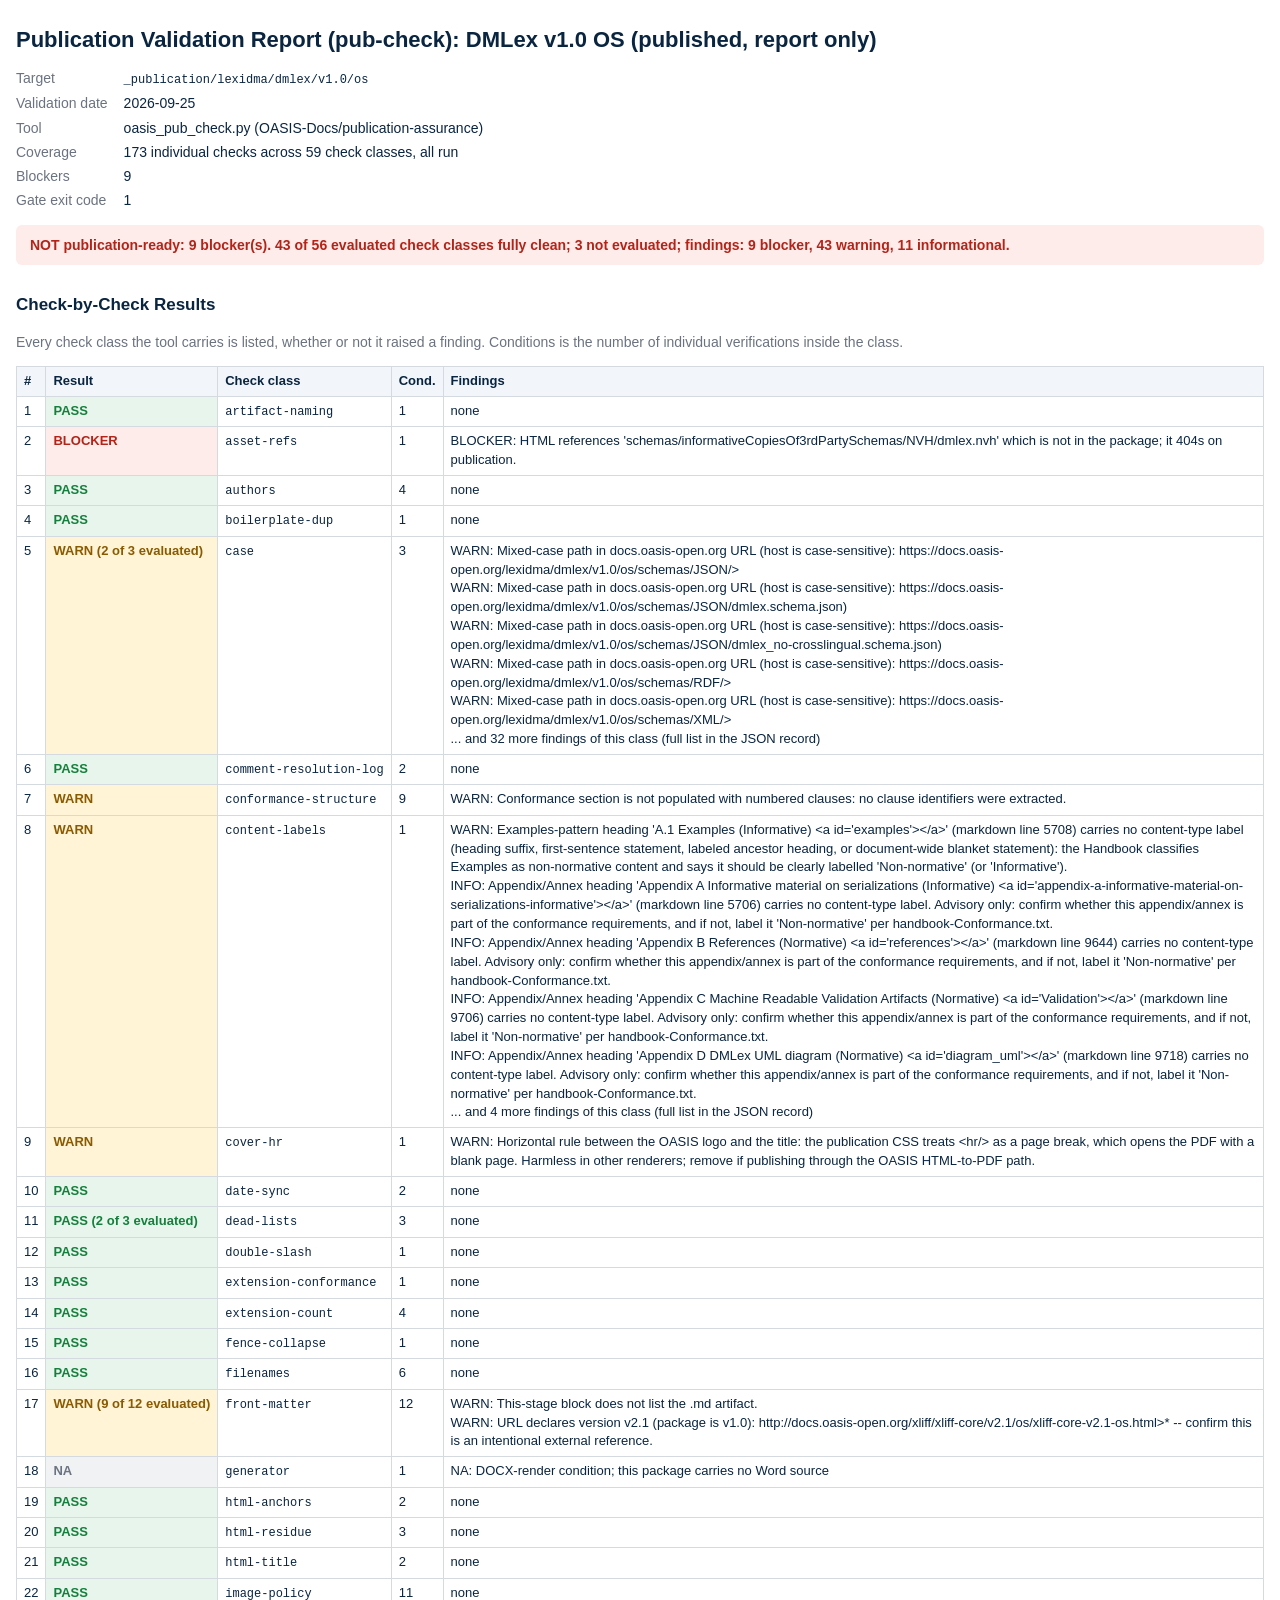
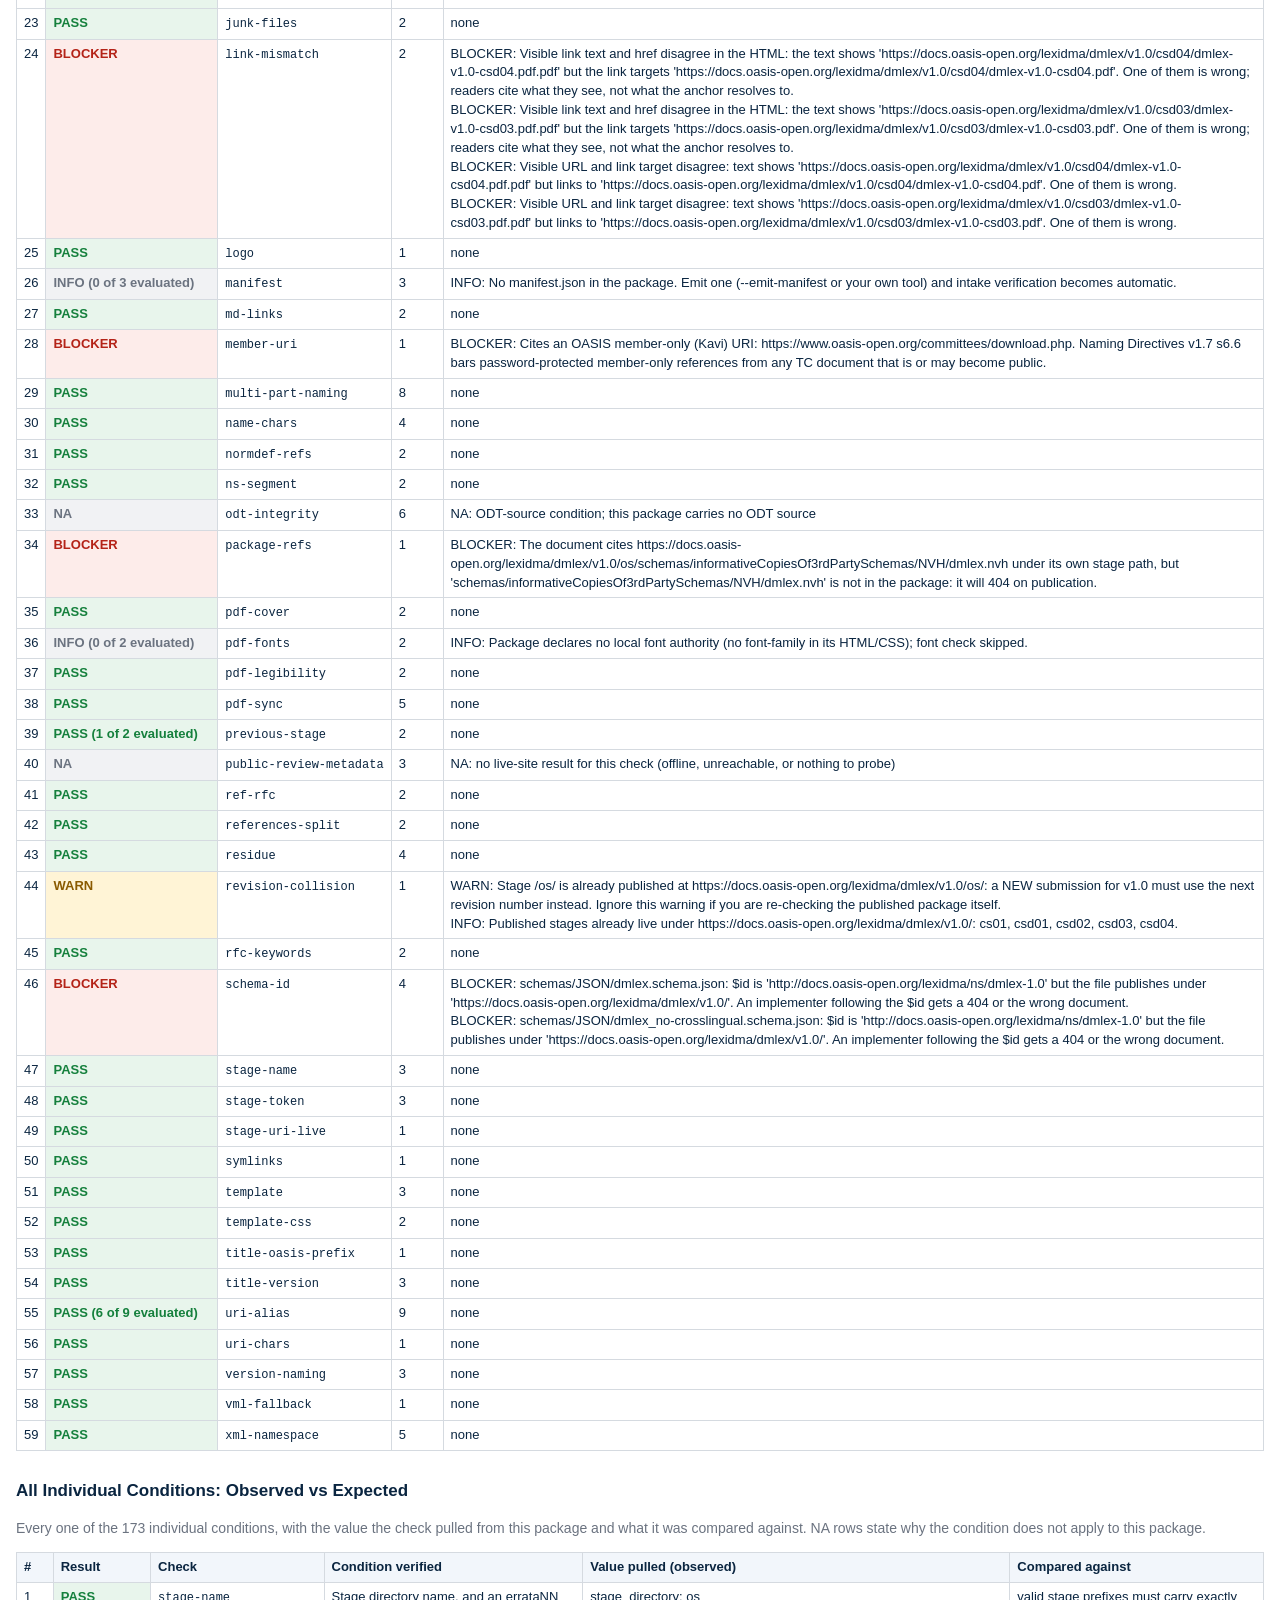
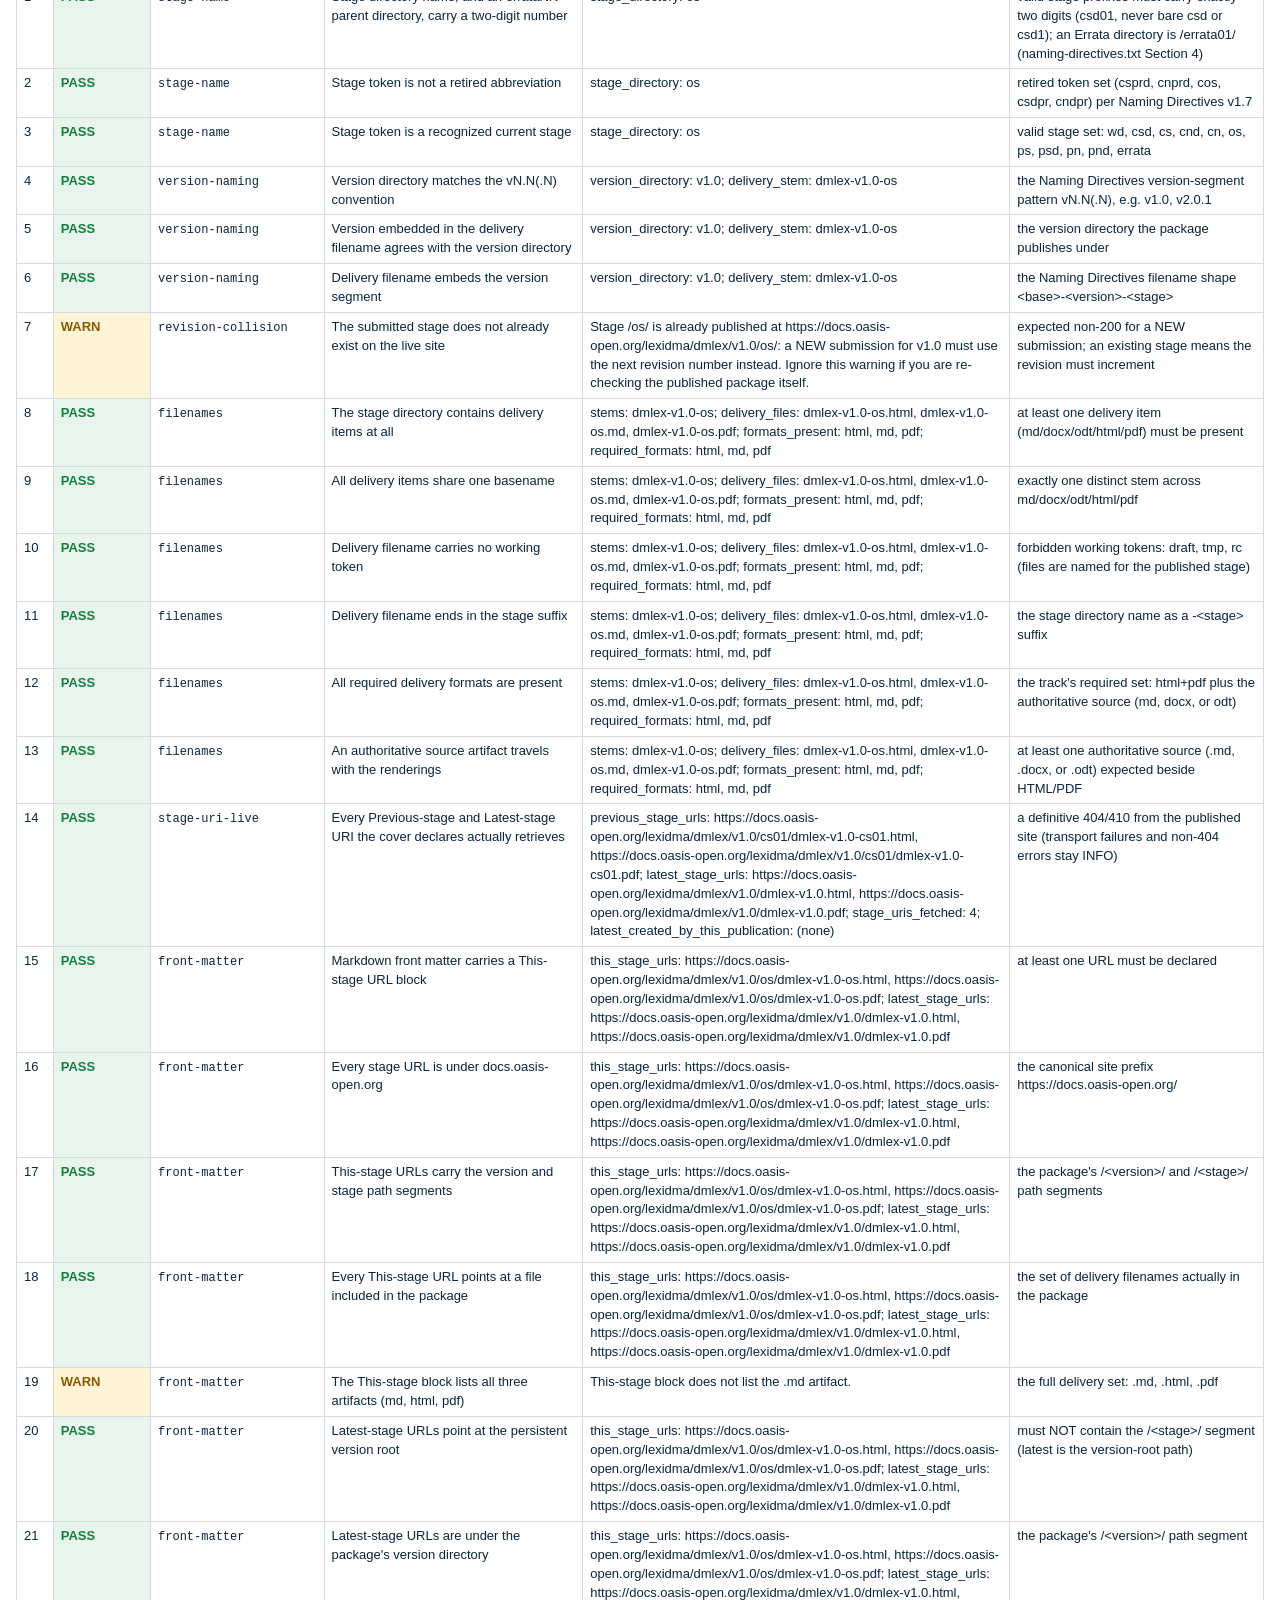
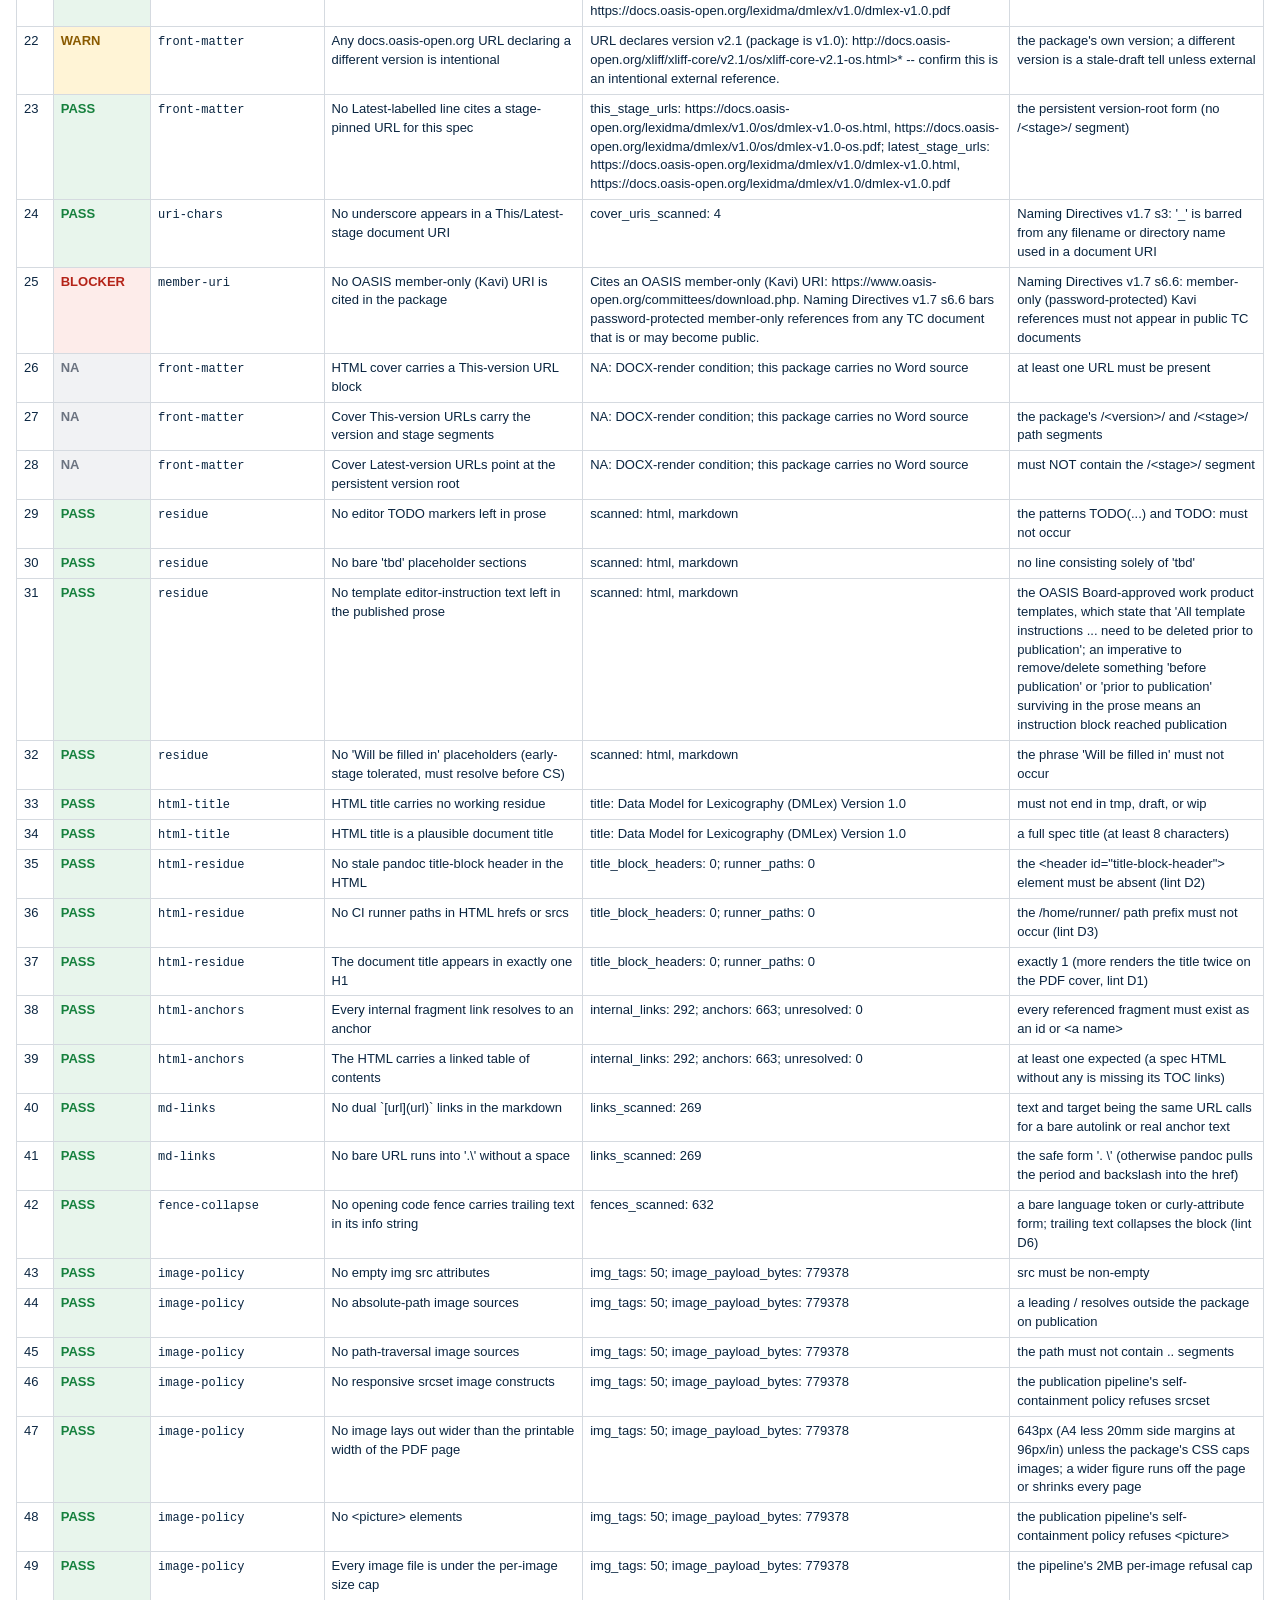
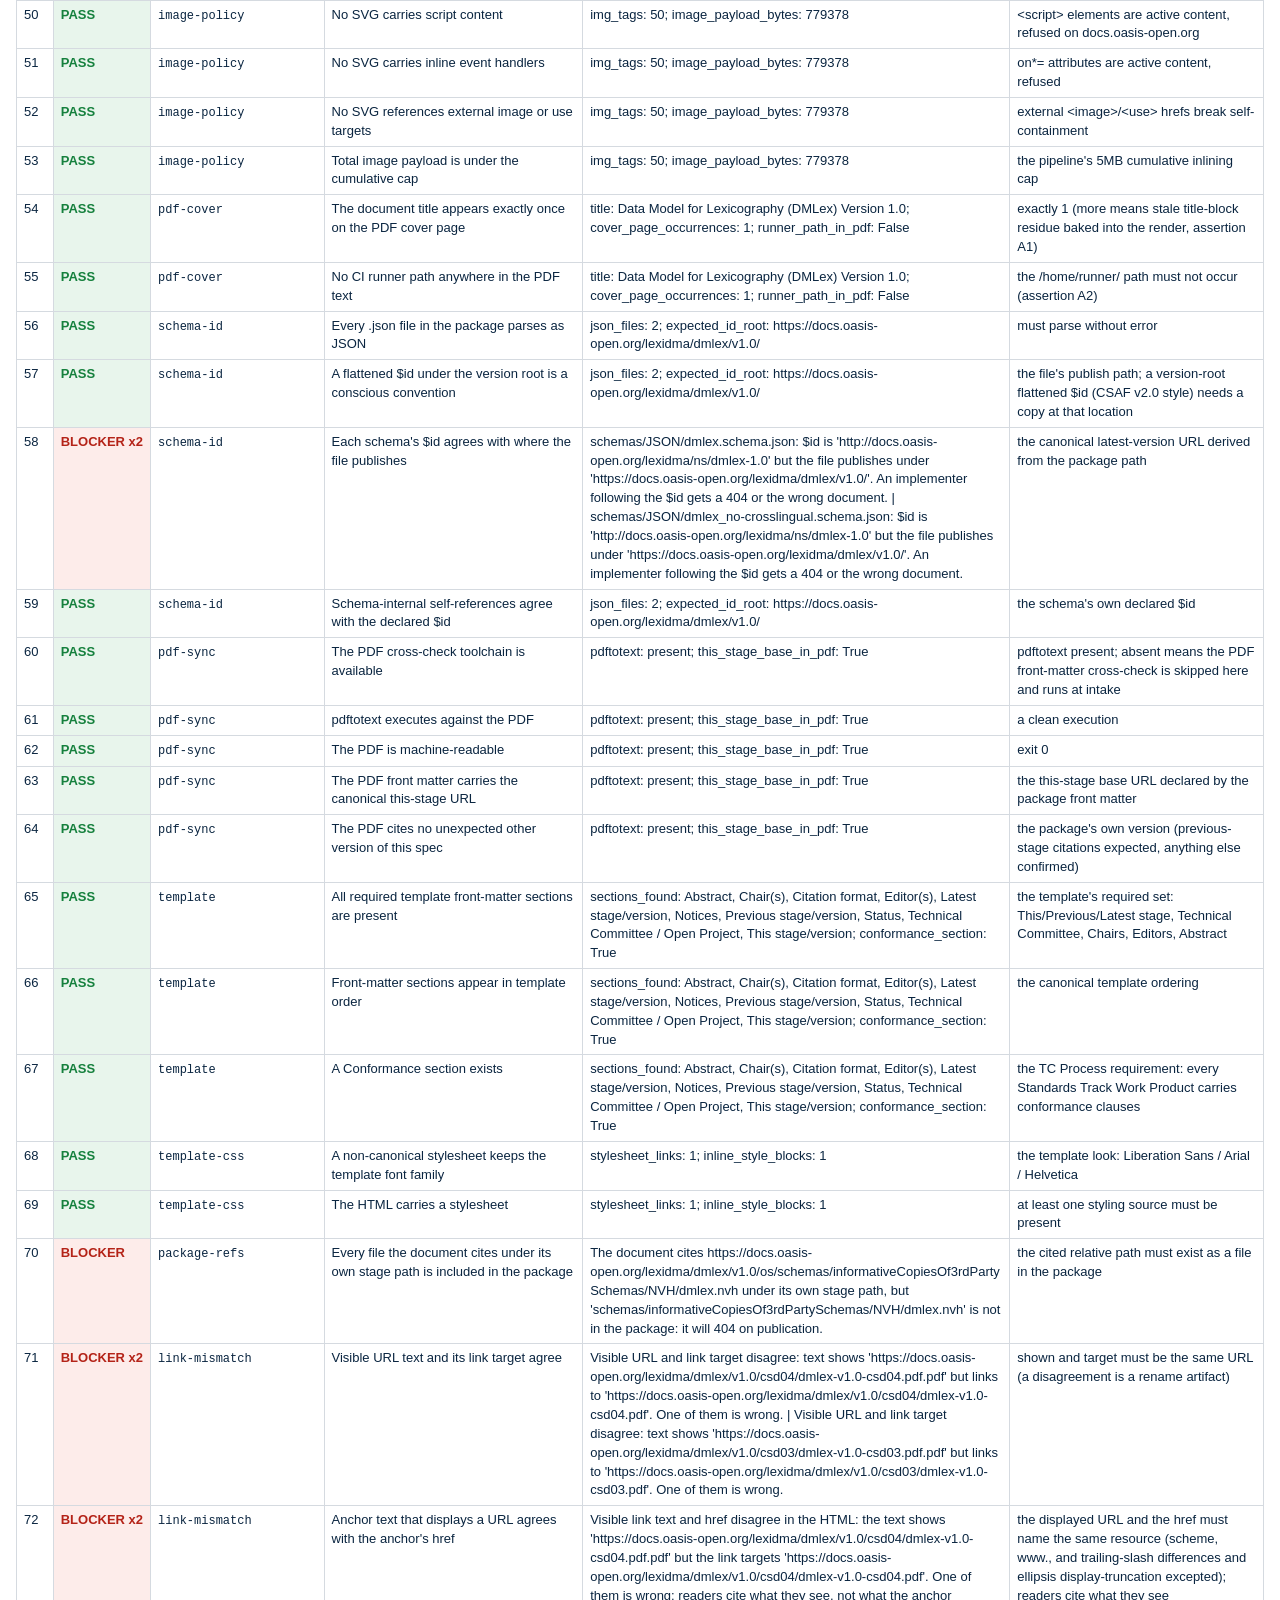
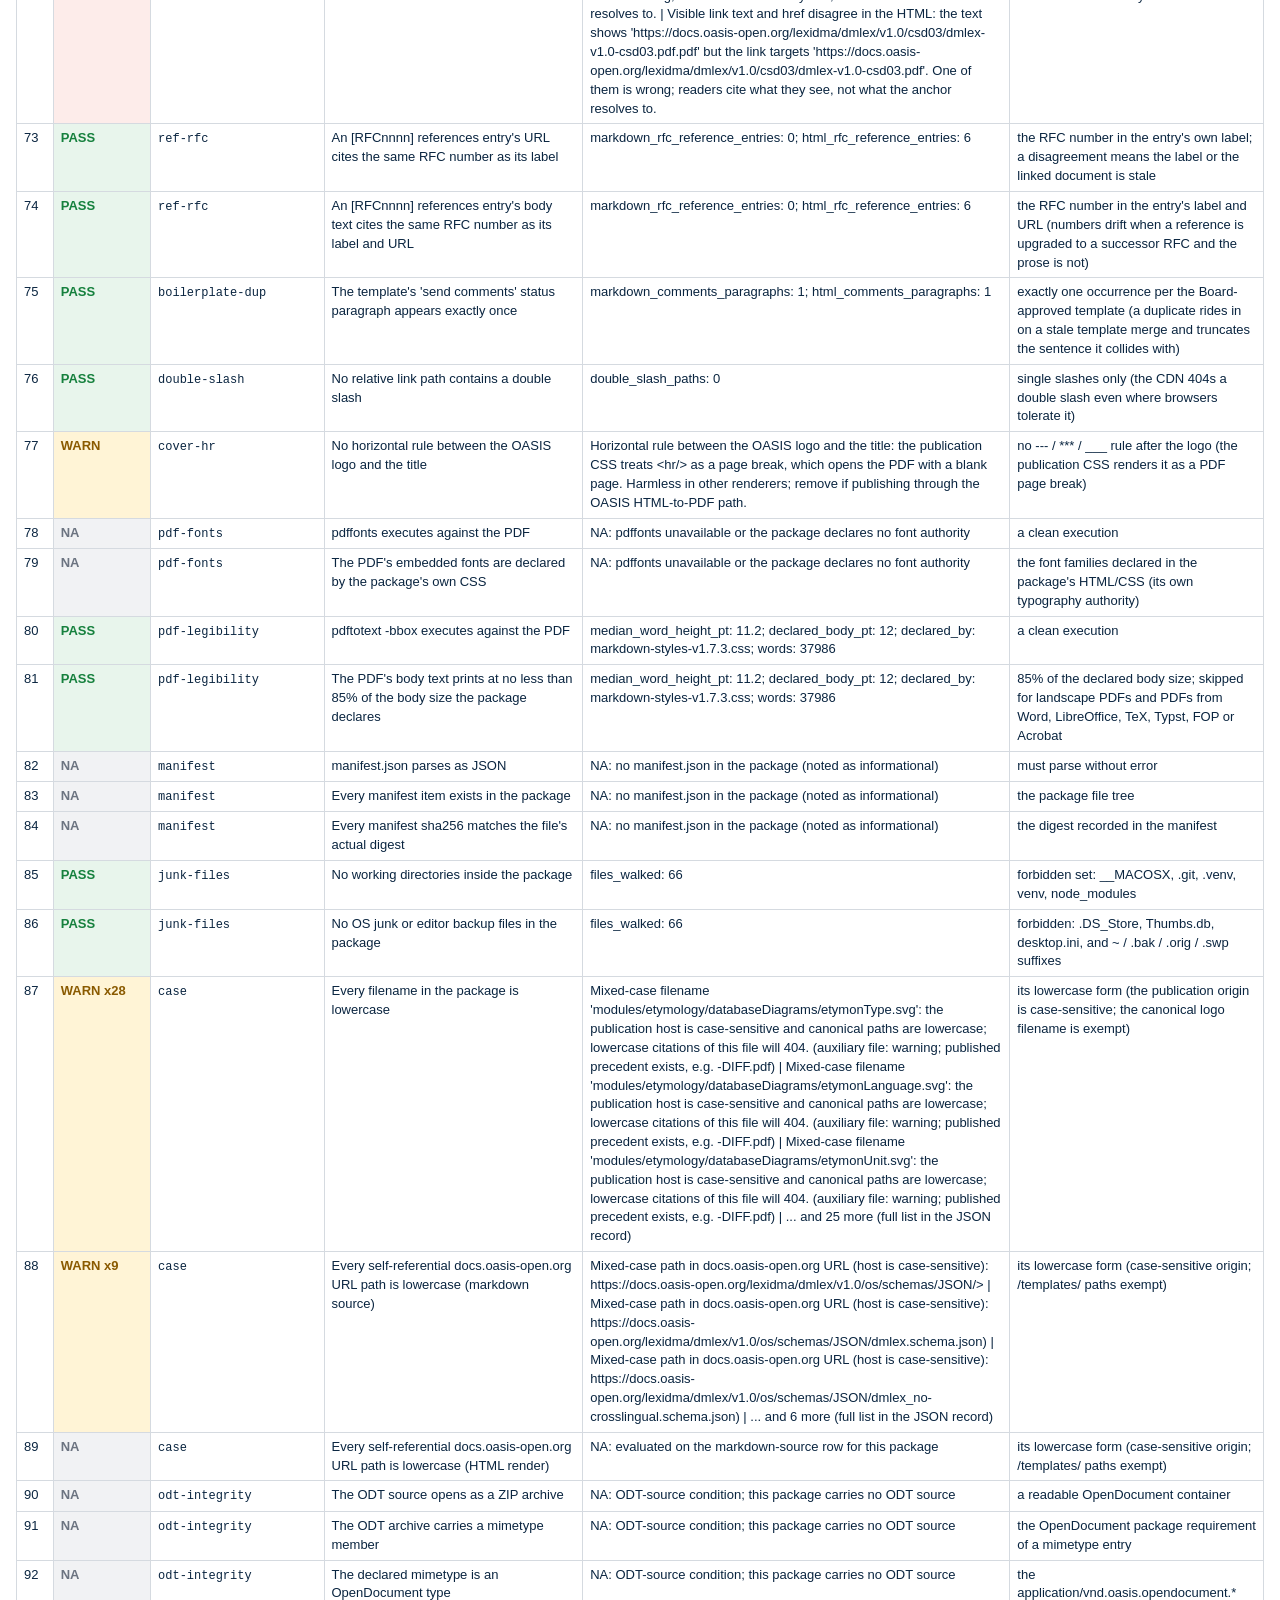
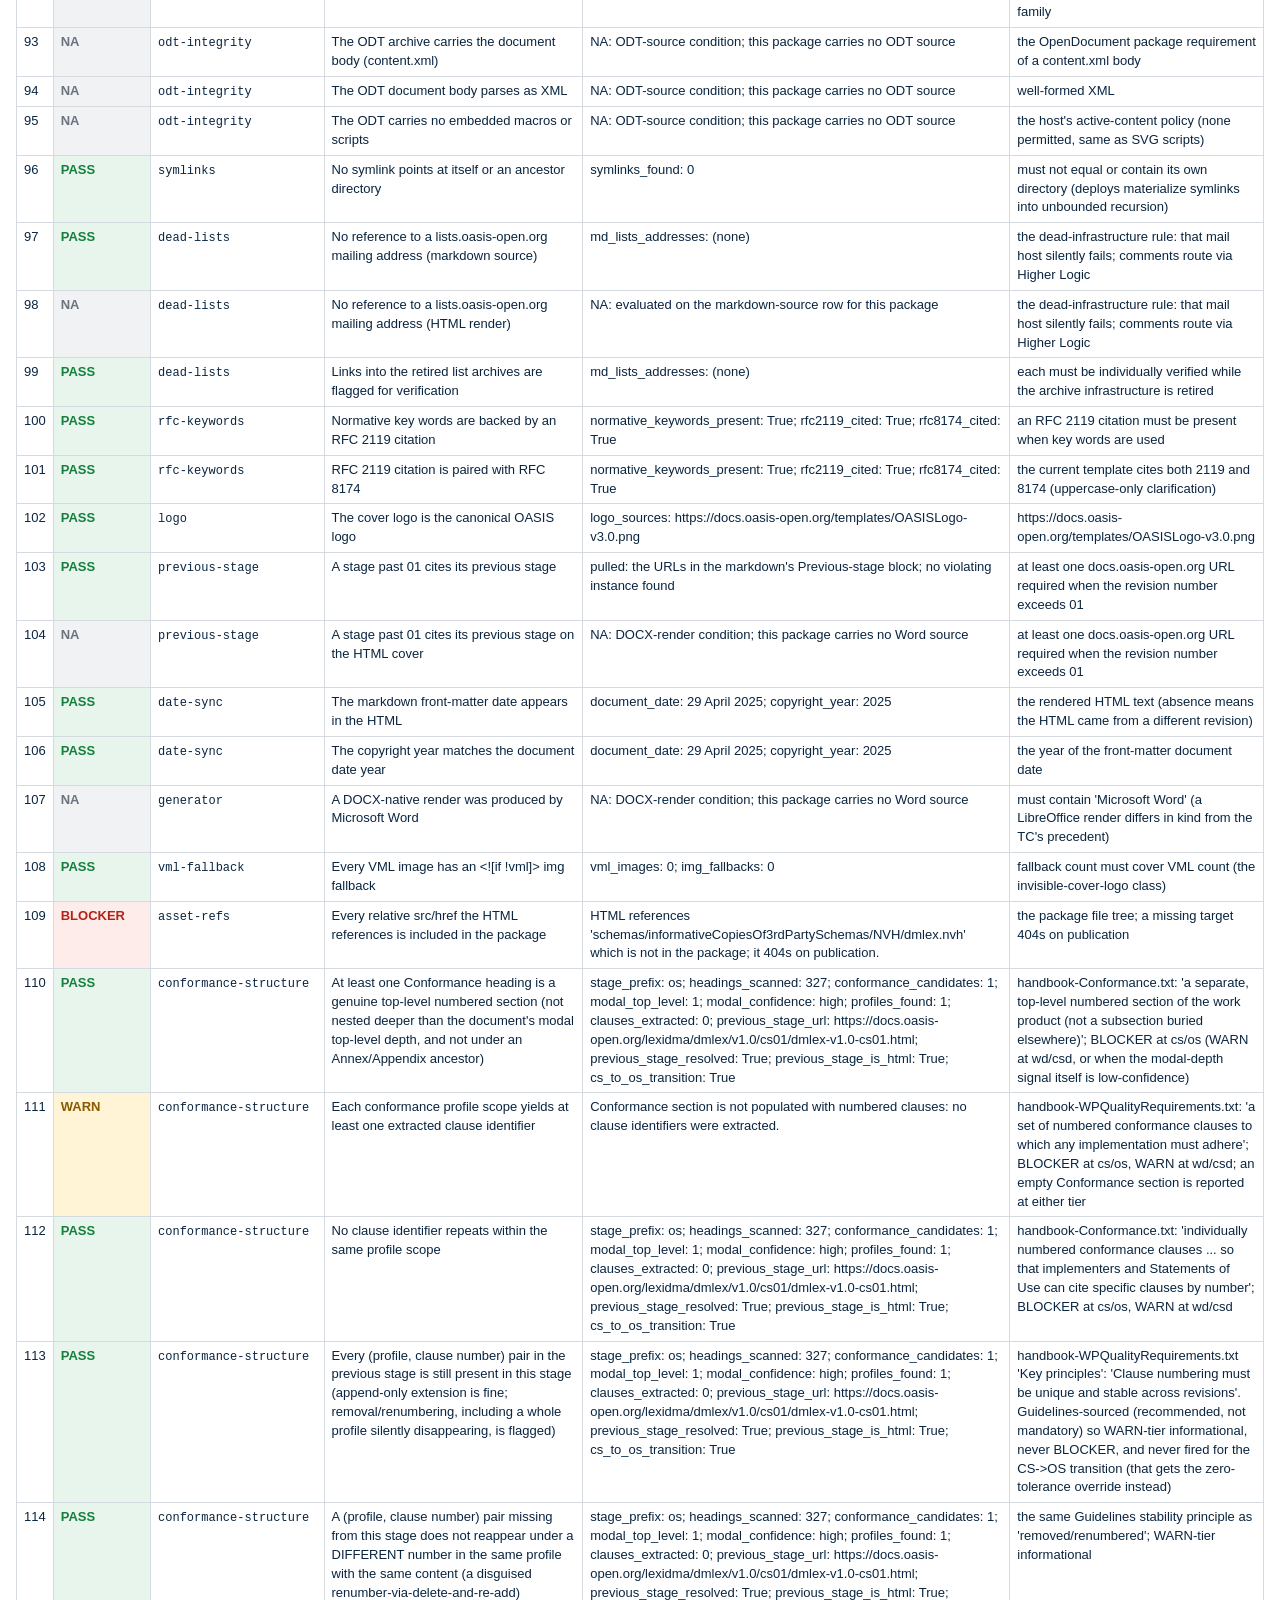
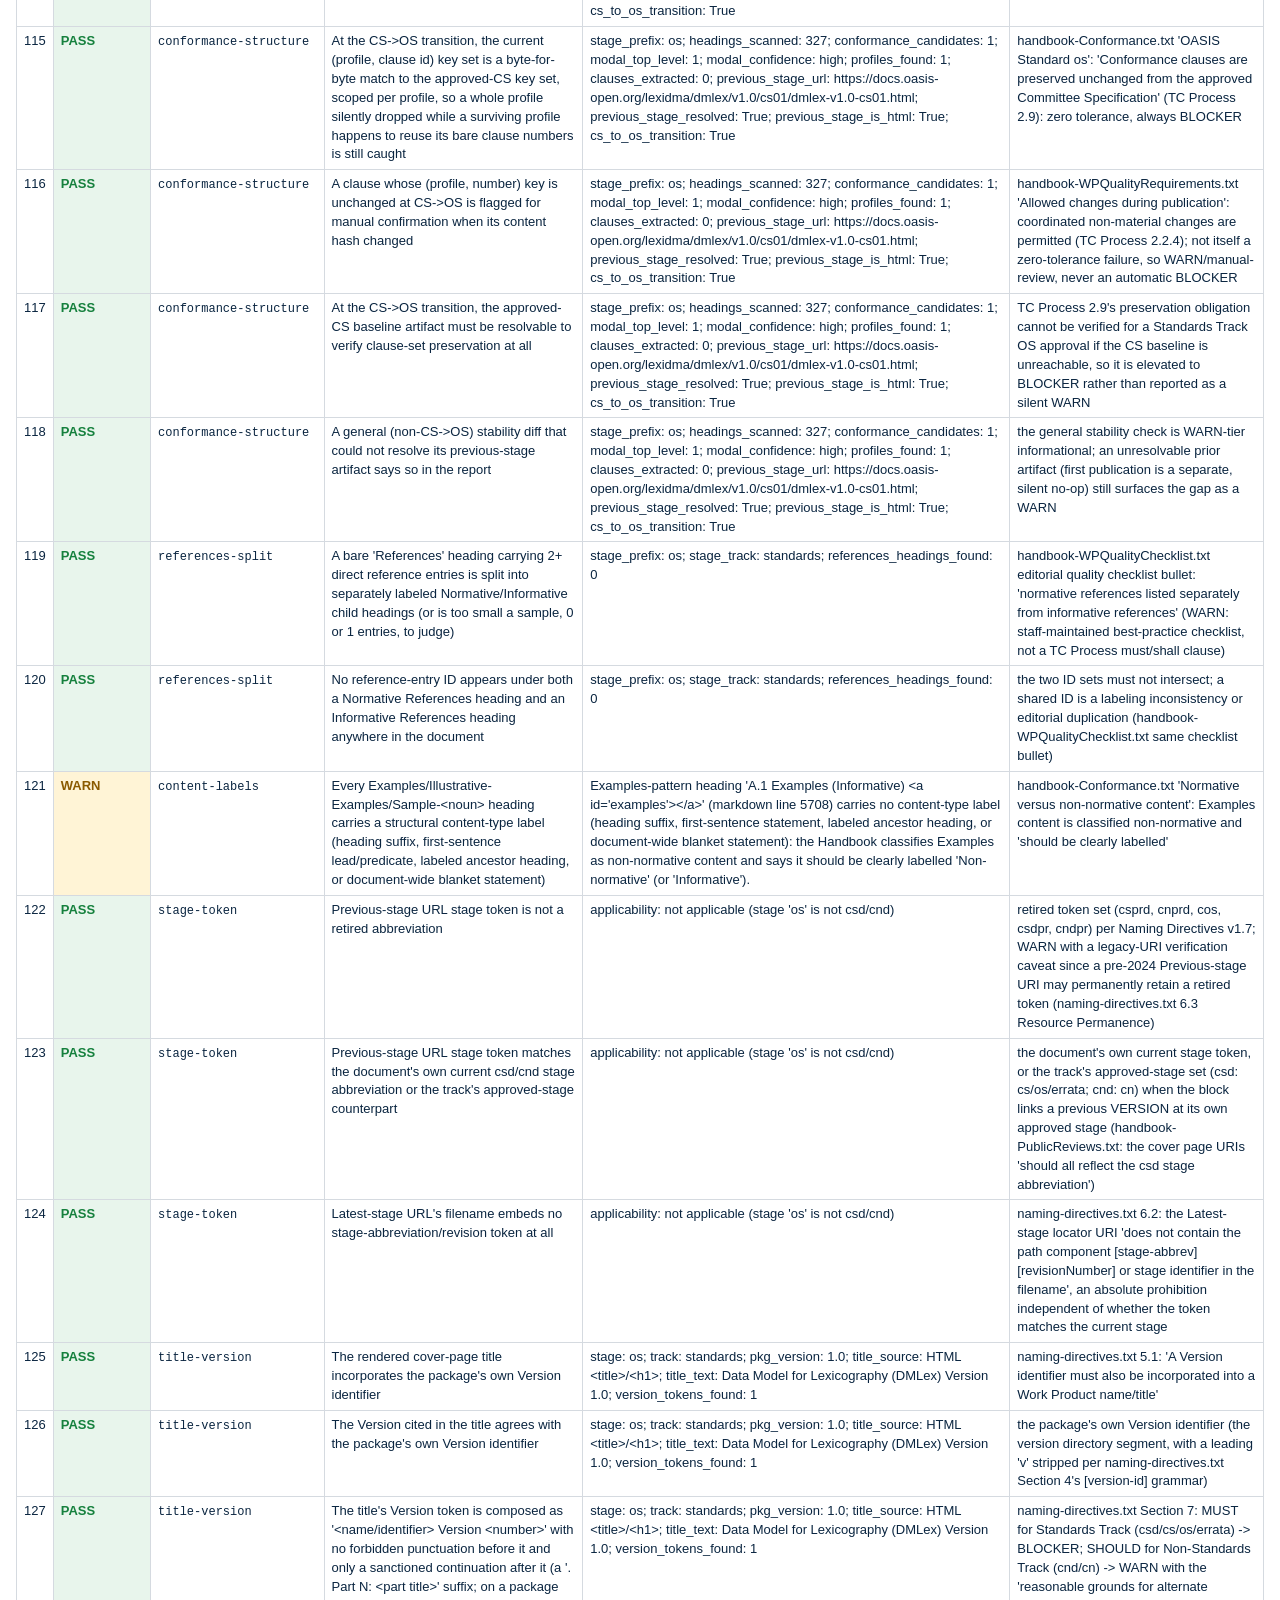
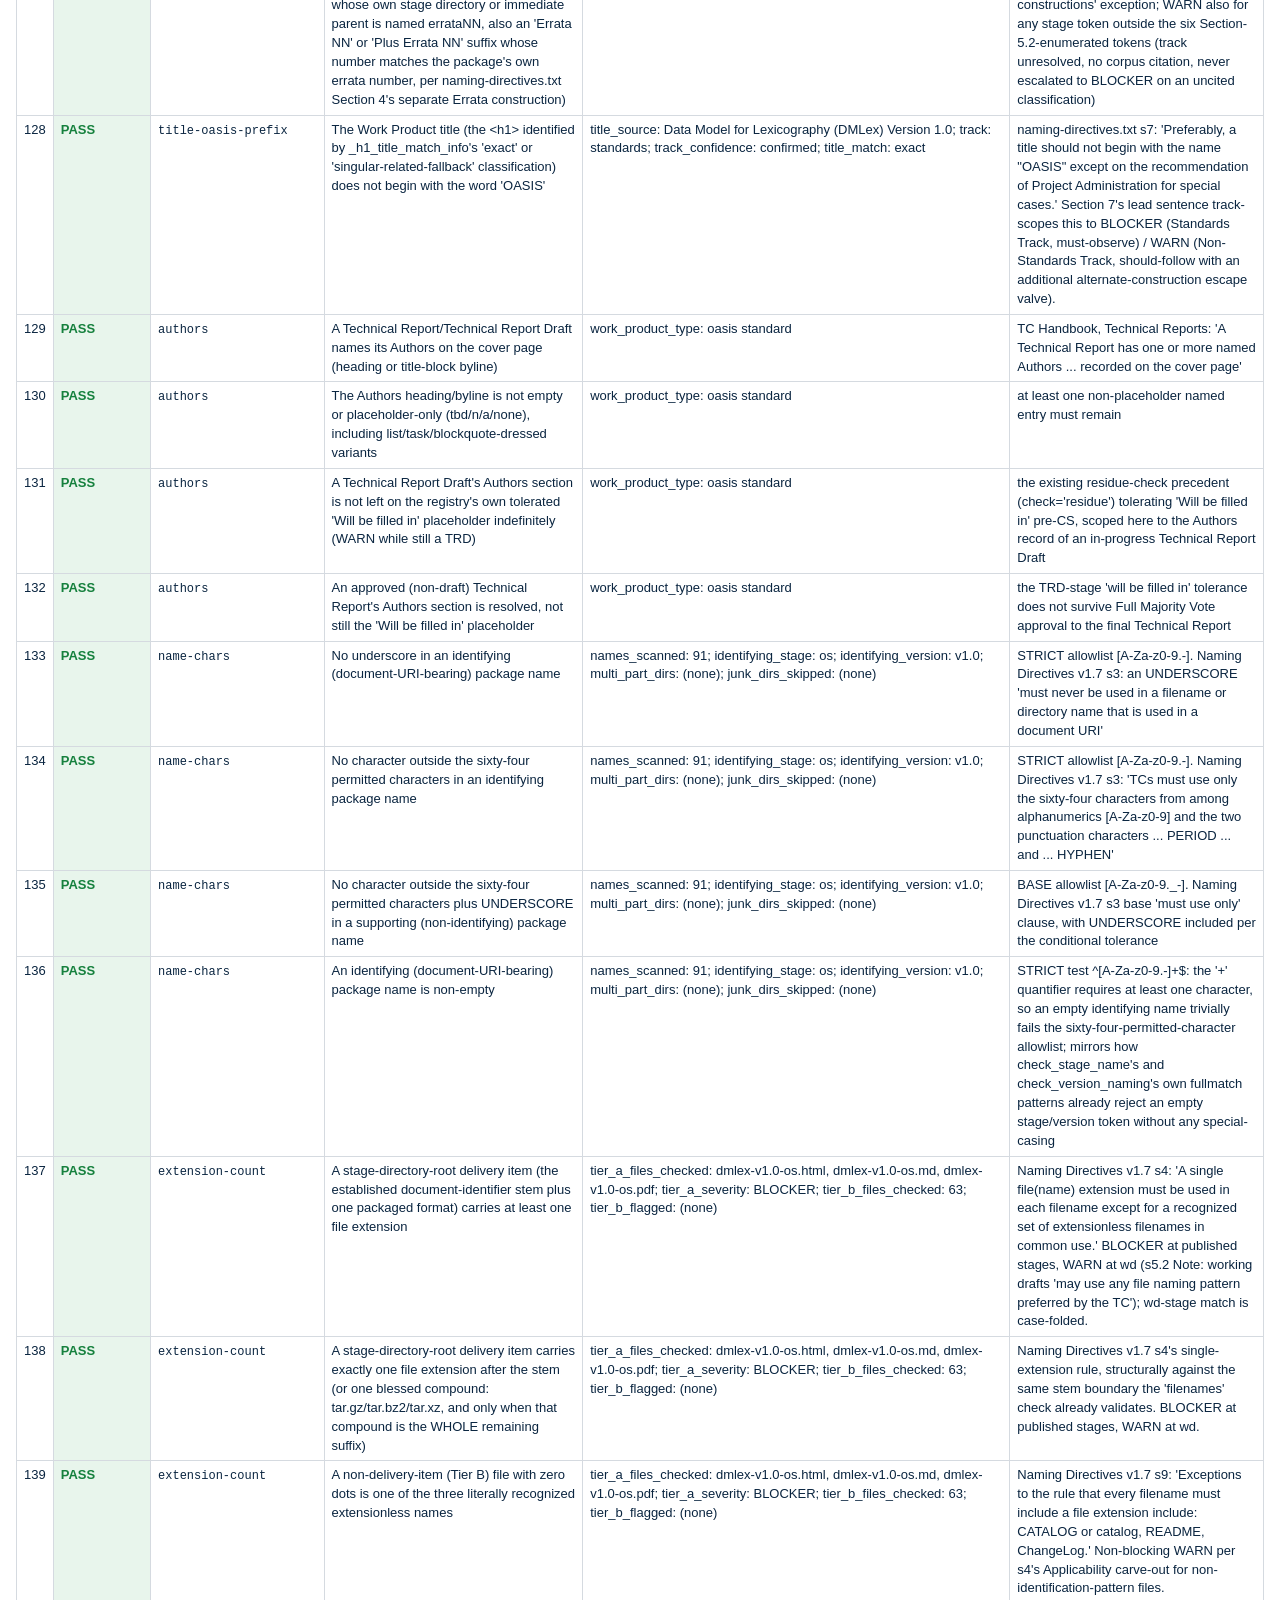
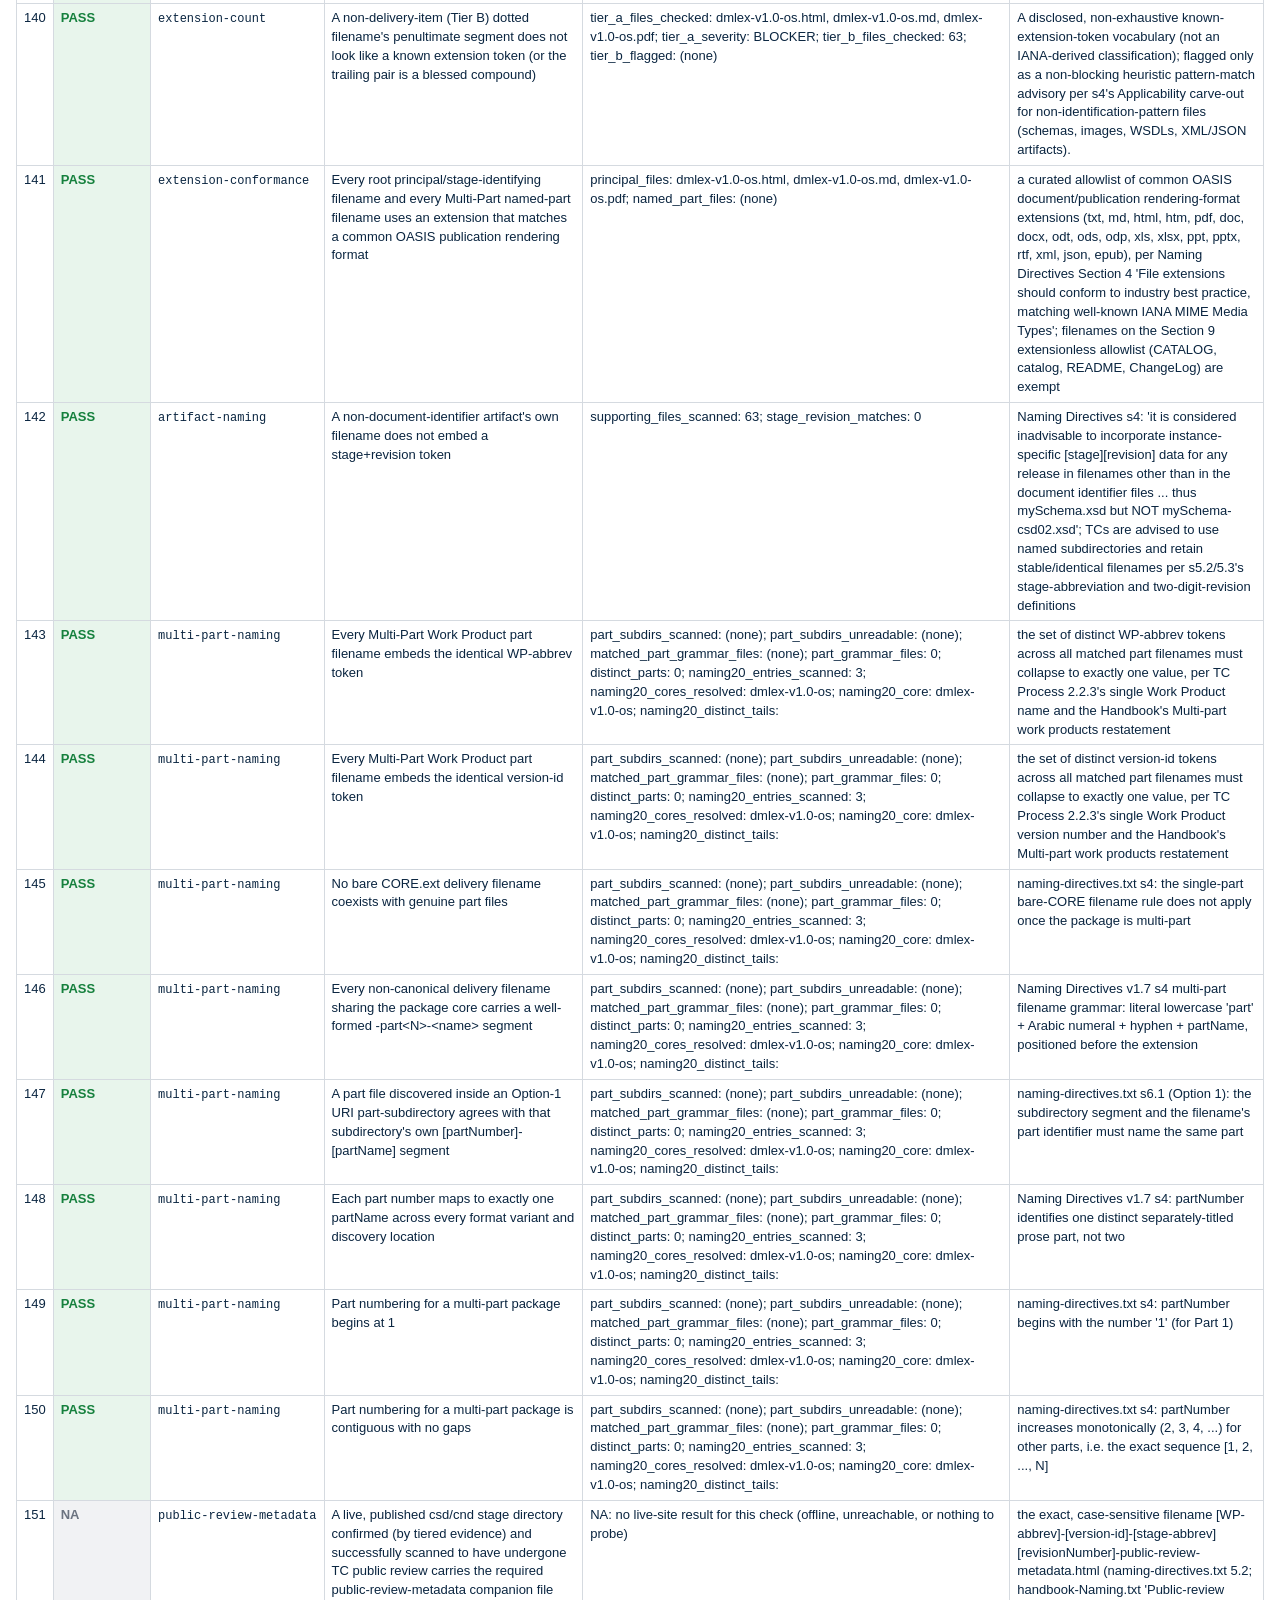
==== commit 42763641: "pub-check report: markdown-conversion/dmlex-v1.0-os-published-report-only (run 36147285112)" ====
--- a/markdown-conversion/dmlex-v1.0-os-published-report-only/pubcheck-validation.html
+++ b/markdown-conversion/dmlex-v1.0-os-published-report-only/pubcheck-validation.html
@@ -125,7 +125,7 @@
 <h2>All Individual Conditions: Observed vs Expected</h2>
 <p class="note">Every one of the 173 individual conditions, with the value the check pulled from this package and what it was compared against. NA rows state why the condition does not apply to this package.</p>
 <div class="wrap"><table><thead><tr><th>#</th><th>Result</th><th>Check</th><th>Condition verified</th><th>Value pulled (observed)</th><th>Compared against</th></tr></thead><tbody>
-<tr><td class="n">1</td><td class="r PASS">PASS</td><td><code>stage-name</code></td><td class="t">Stage directory name carries a two-digit revision number</td><td class="t f">stage_directory: os</td><td class="t">valid stage prefixes must carry a two-digit suffix (csd01, never bare csd)</td></tr>
+<tr><td class="n">1</td><td class="r PASS">PASS</td><td><code>stage-name</code></td><td class="t">Stage directory name, and an errataNN parent directory, carry a two-digit number</td><td class="t f">stage_directory: os</td><td class="t">valid stage prefixes must carry exactly two digits (csd01, never bare csd or csd1); an Errata directory is /errata01/ (naming-directives.txt Section 4)</td></tr>
 <tr><td class="n">2</td><td class="r PASS">PASS</td><td><code>stage-name</code></td><td class="t">Stage token is not a retired abbreviation</td><td class="t f">stage_directory: os</td><td class="t">retired token set (csprd, cnprd, cos, csdpr, cndpr) per Naming Directives v1.7</td></tr>
 <tr><td class="n">3</td><td class="r PASS">PASS</td><td><code>stage-name</code></td><td class="t">Stage token is a recognized current stage</td><td class="t f">stage_directory: os</td><td class="t">valid stage set: wd, csd, cs, cnd, cn, os, ps, psd, pn, pnd, errata</td></tr>
 <tr><td class="n">4</td><td class="r PASS">PASS</td><td><code>version-naming</code></td><td class="t">Version directory matches the vN.N(.N) convention</td><td class="t f">version_directory: v1.0; delivery_stem: dmlex-v1.0-os</td><td class="t">the Naming Directives version-segment pattern vN.N(.N), e.g. v1.0, v2.0.1</td></tr>
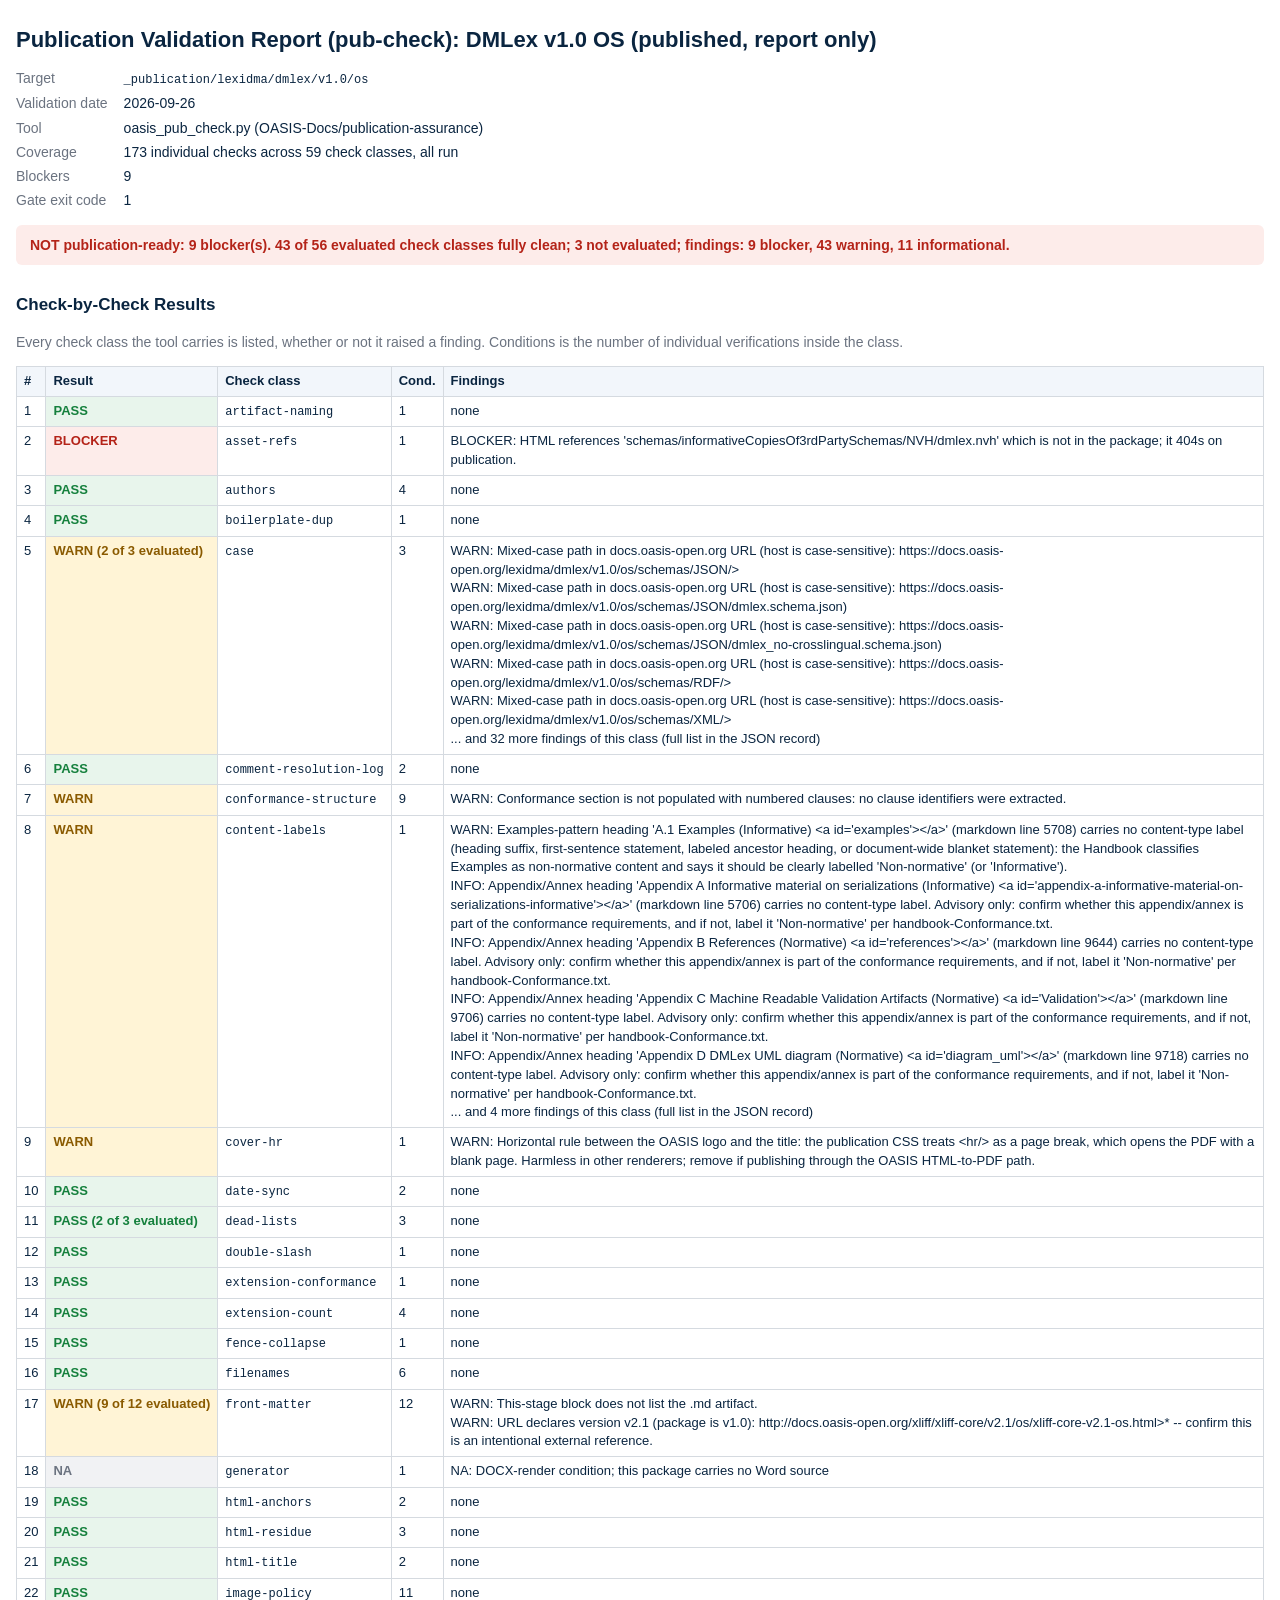
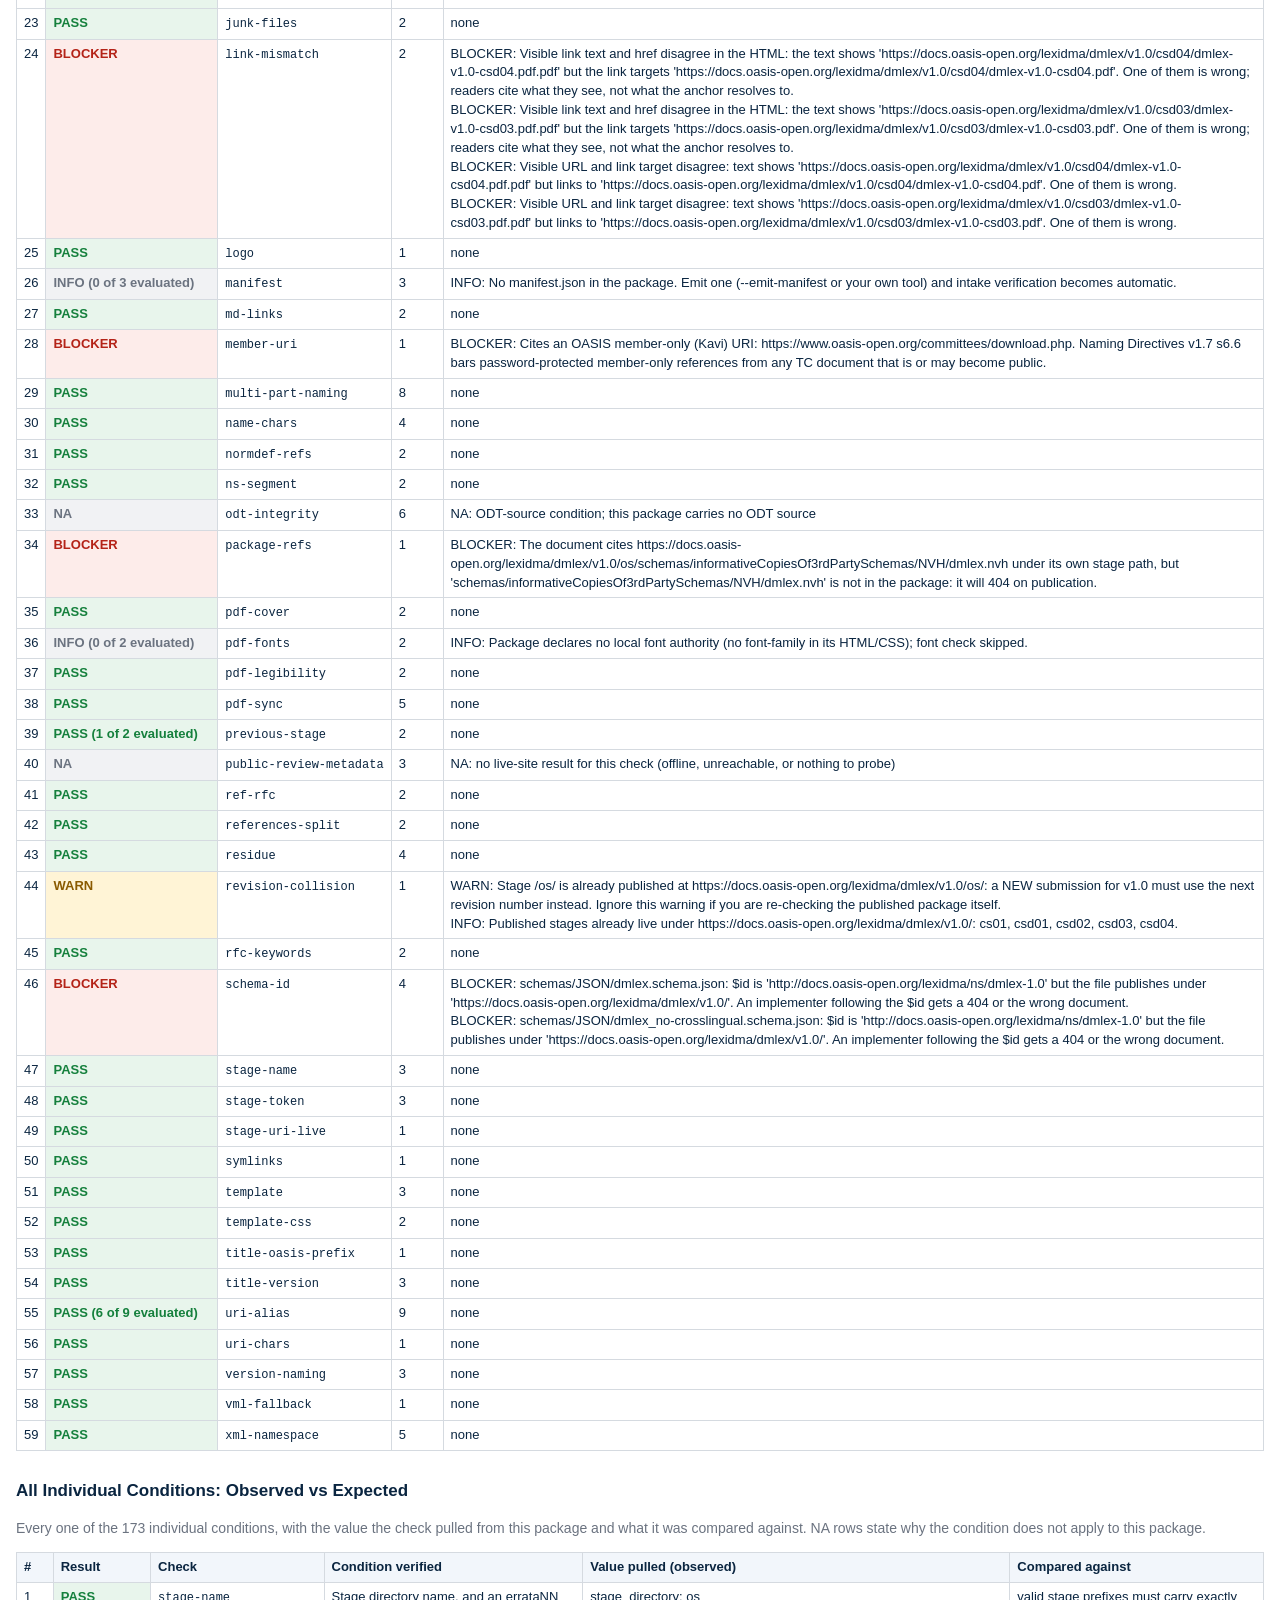
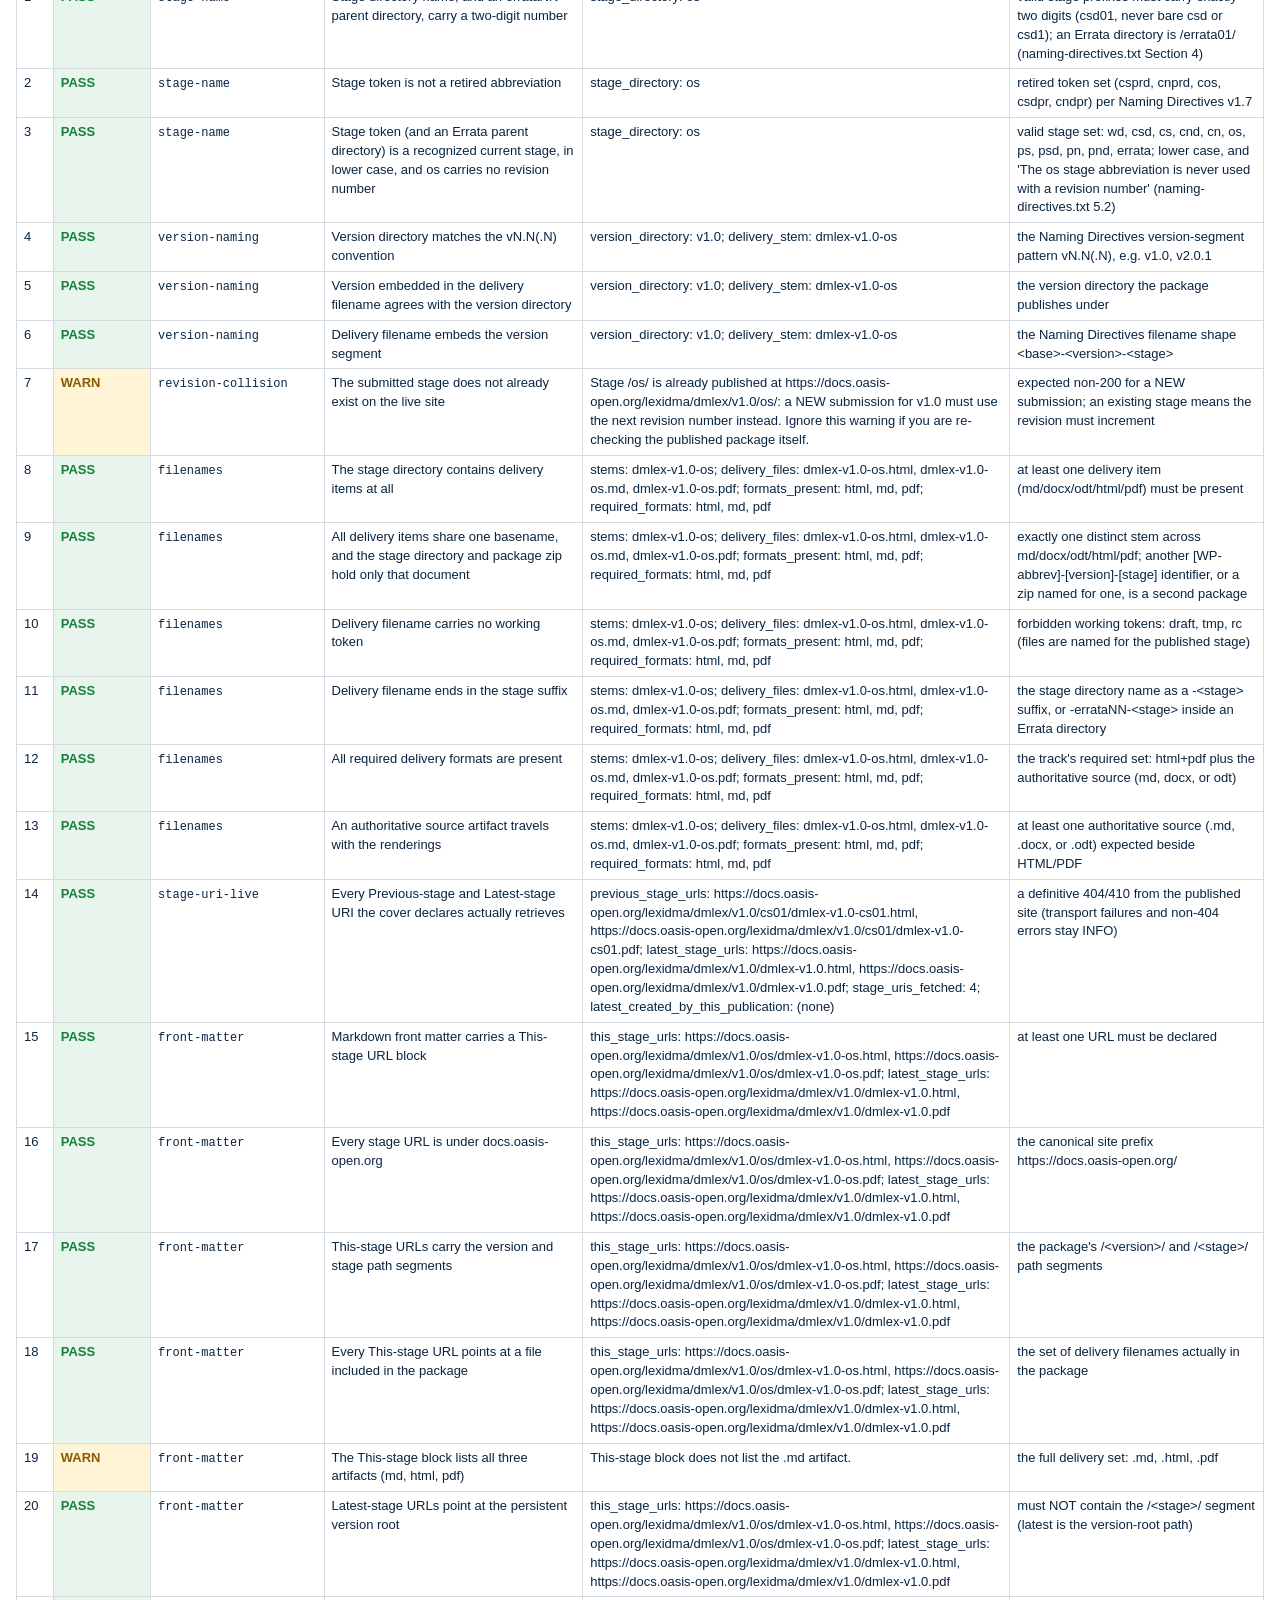
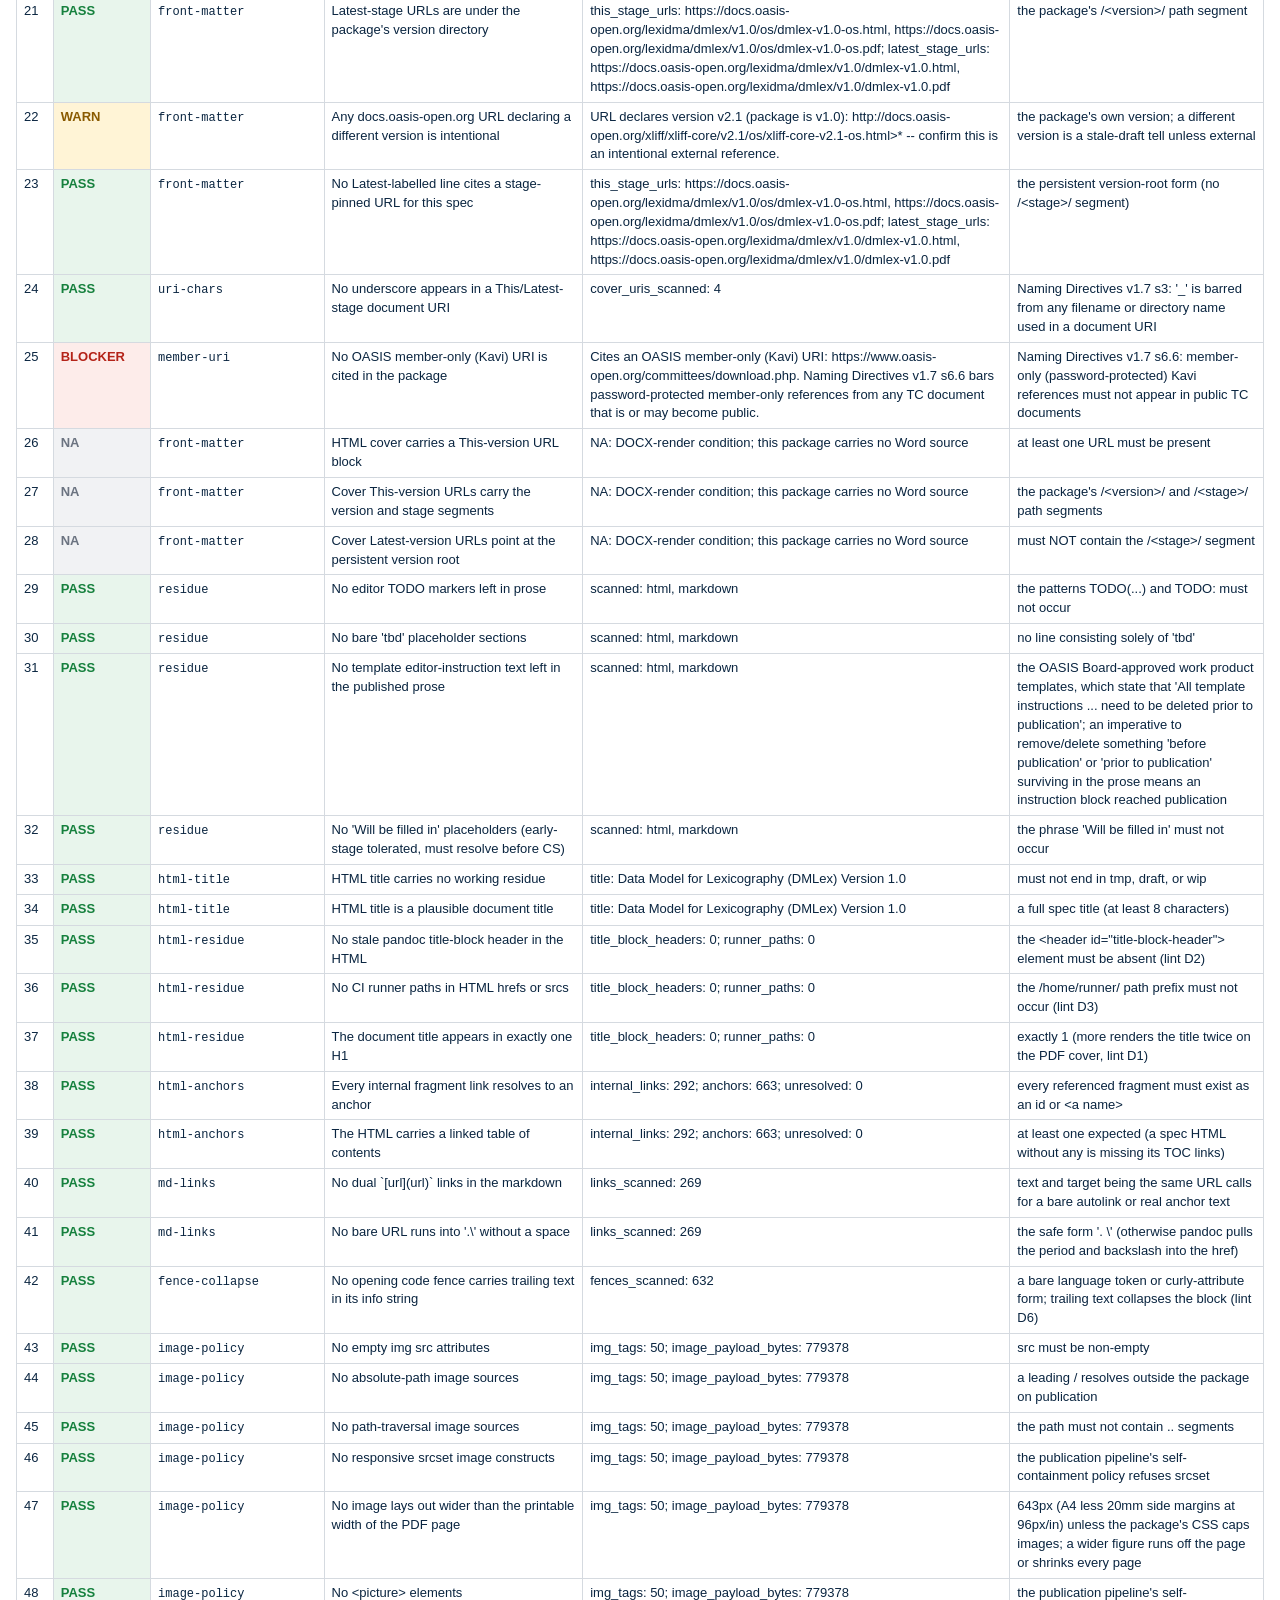
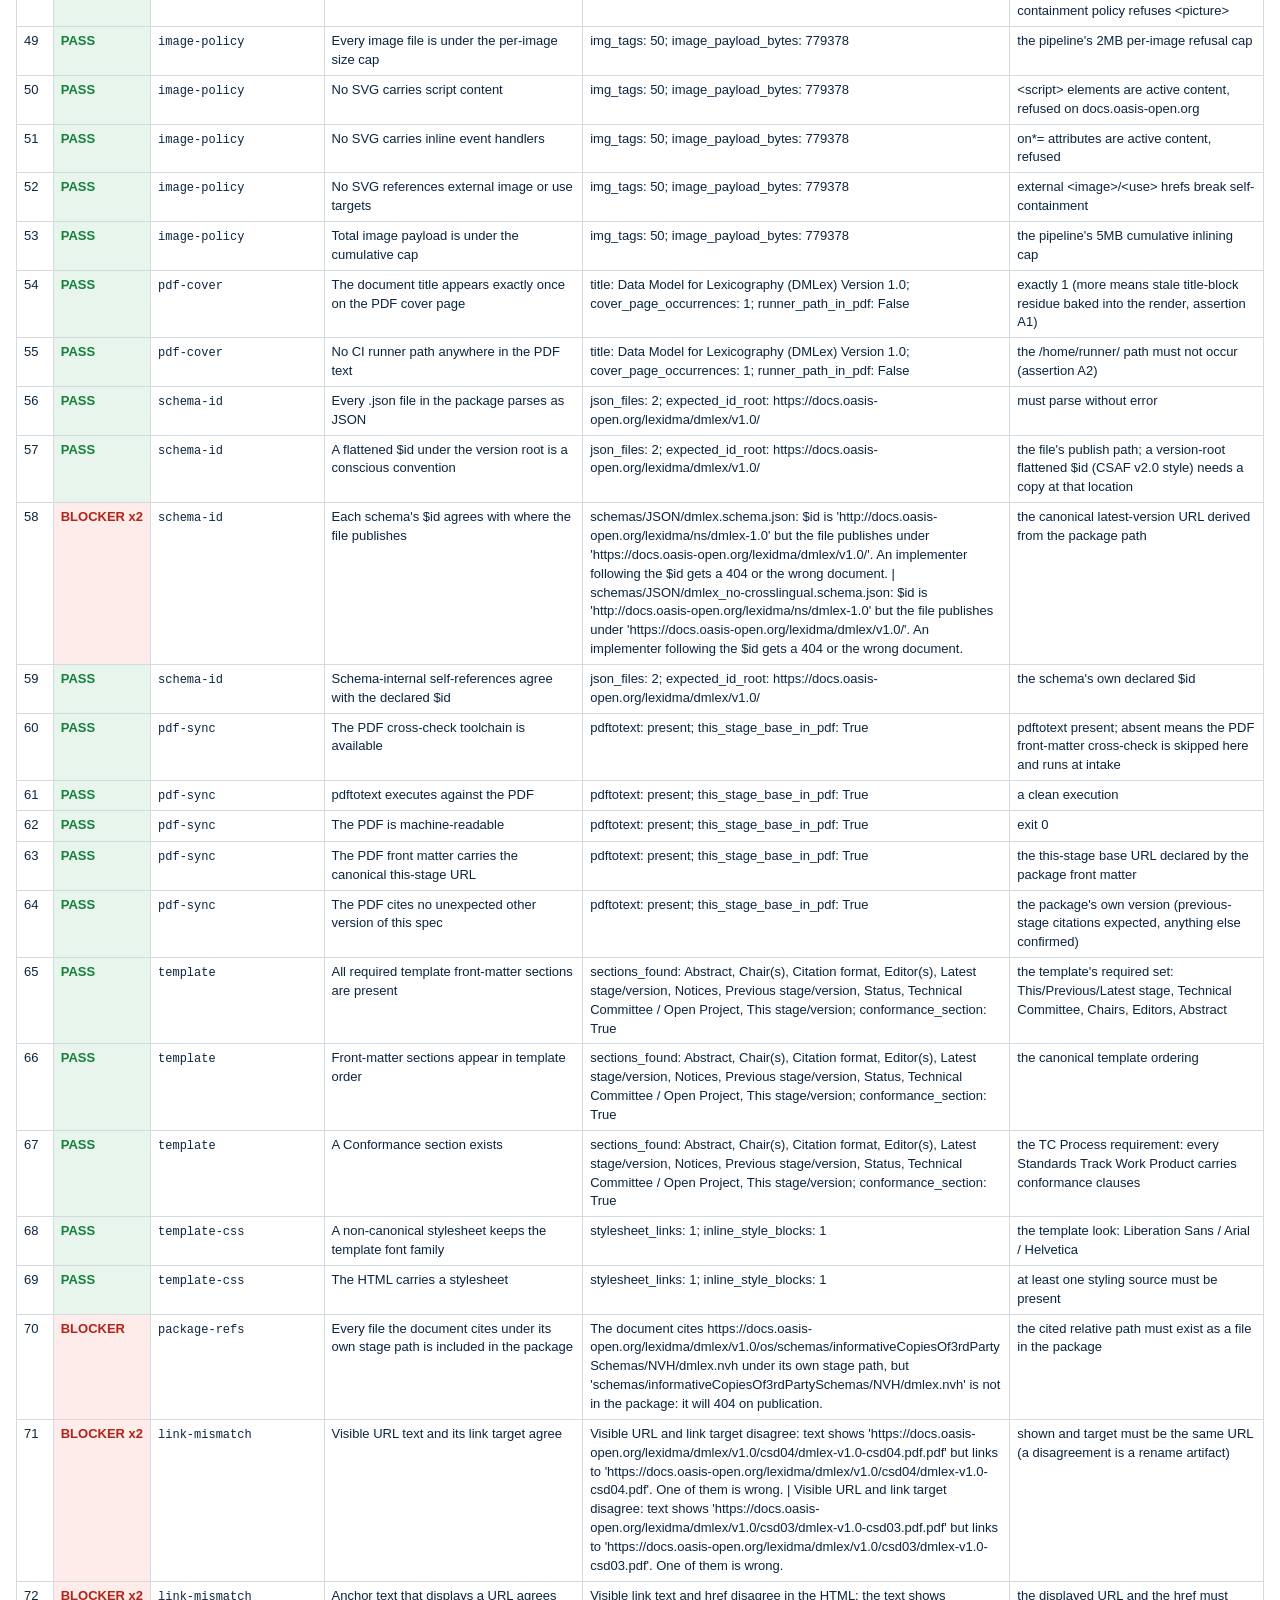
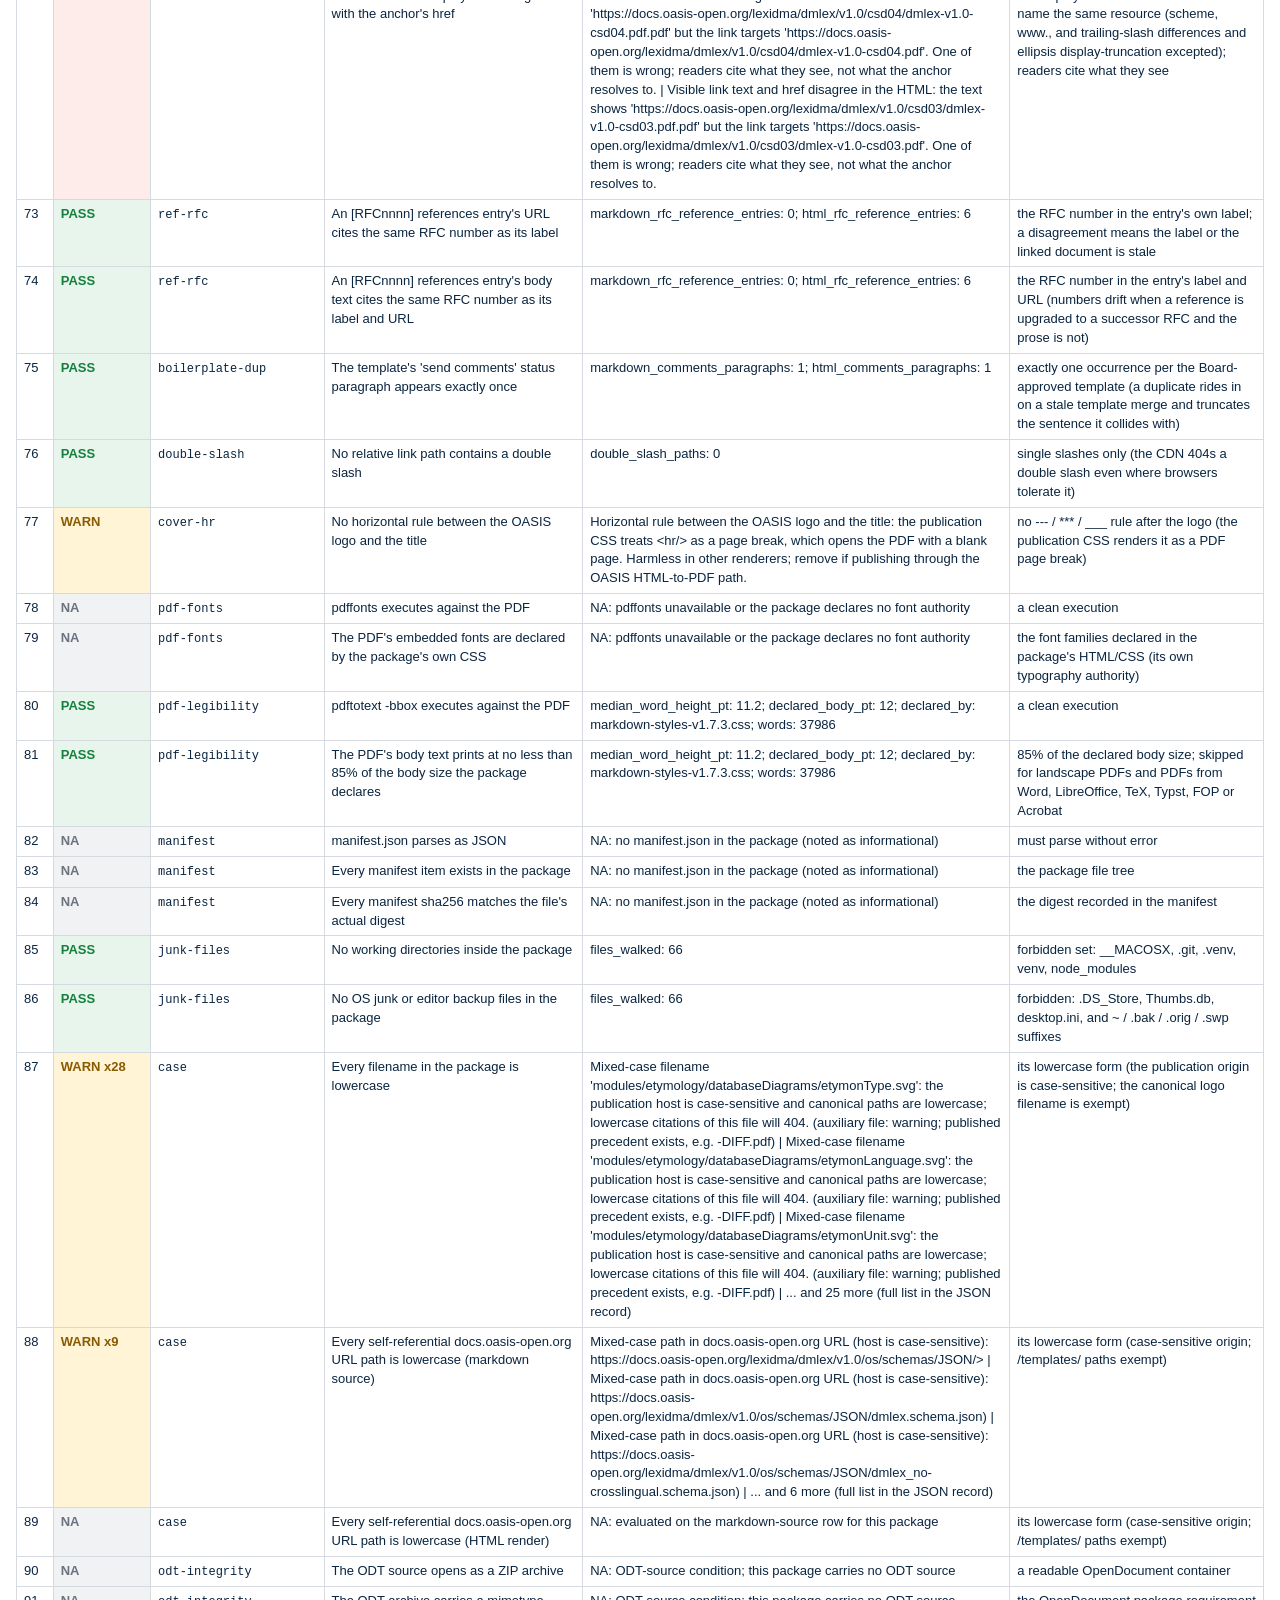
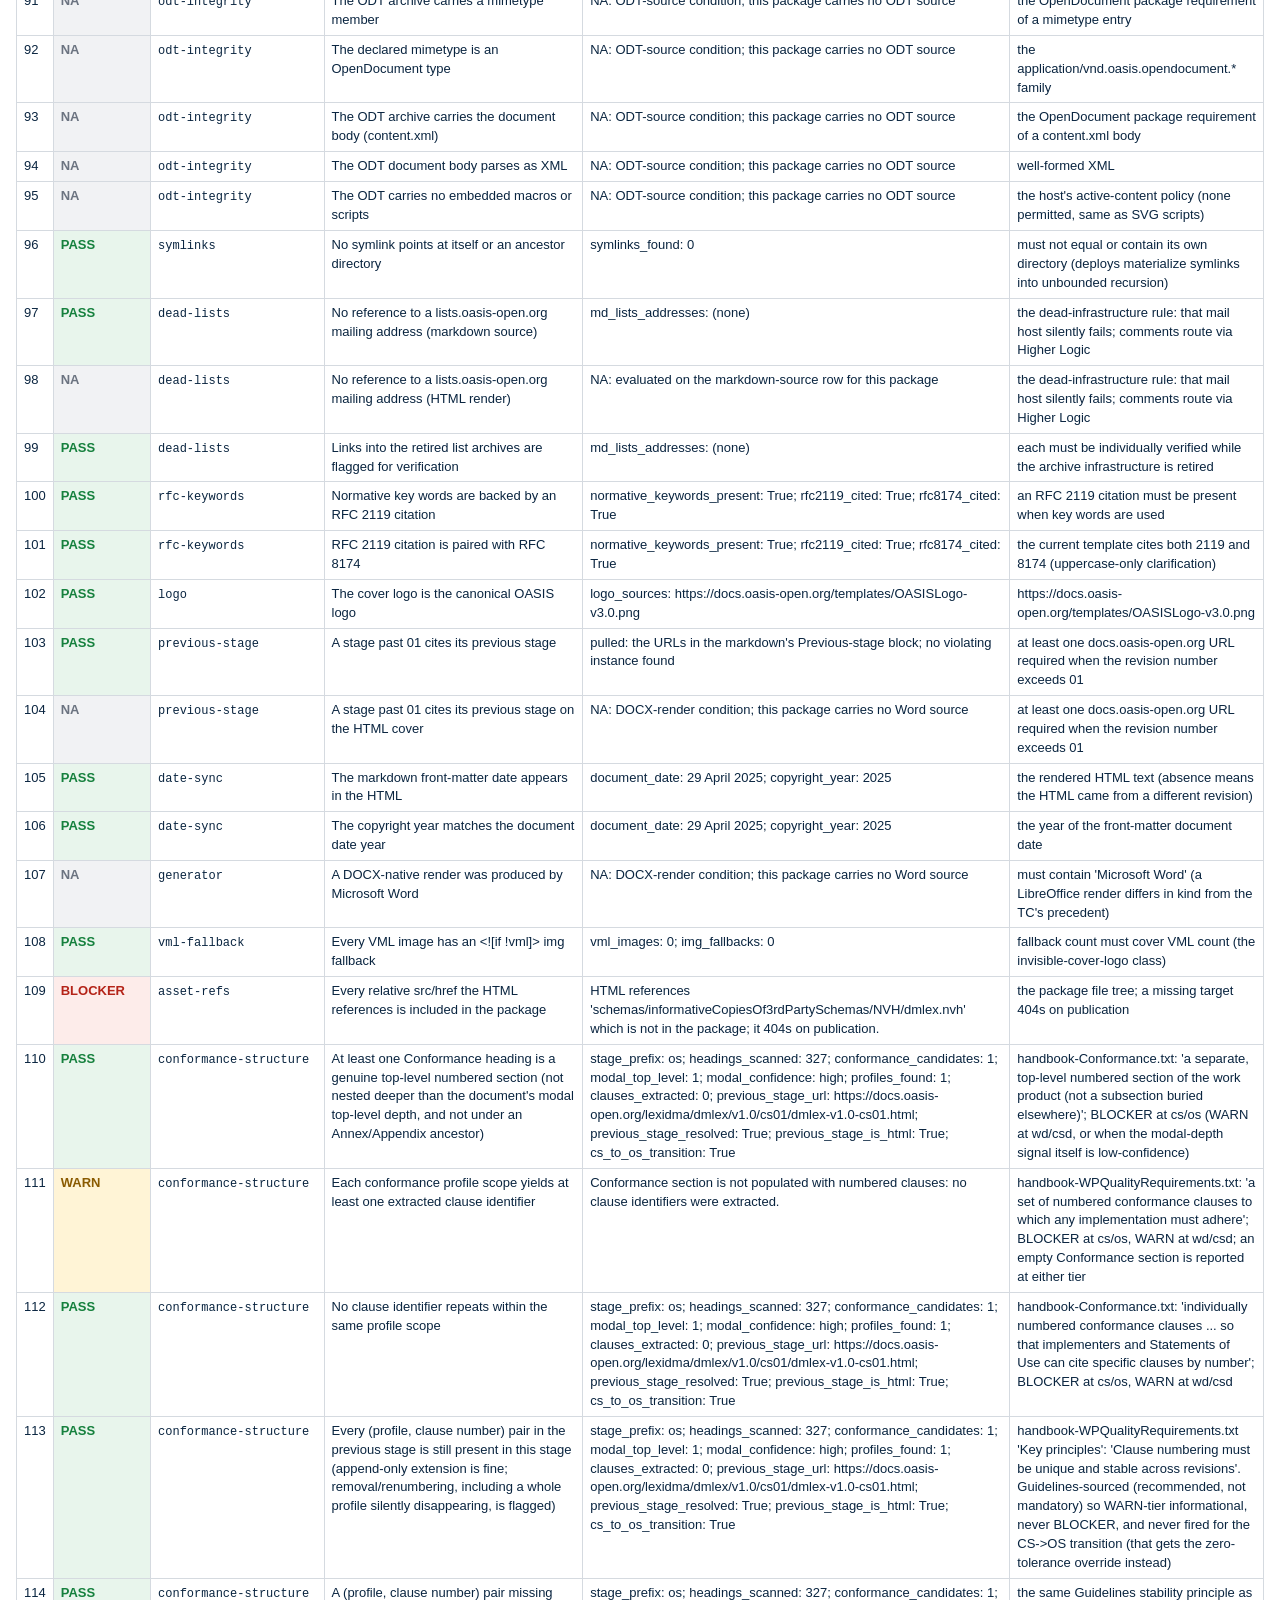
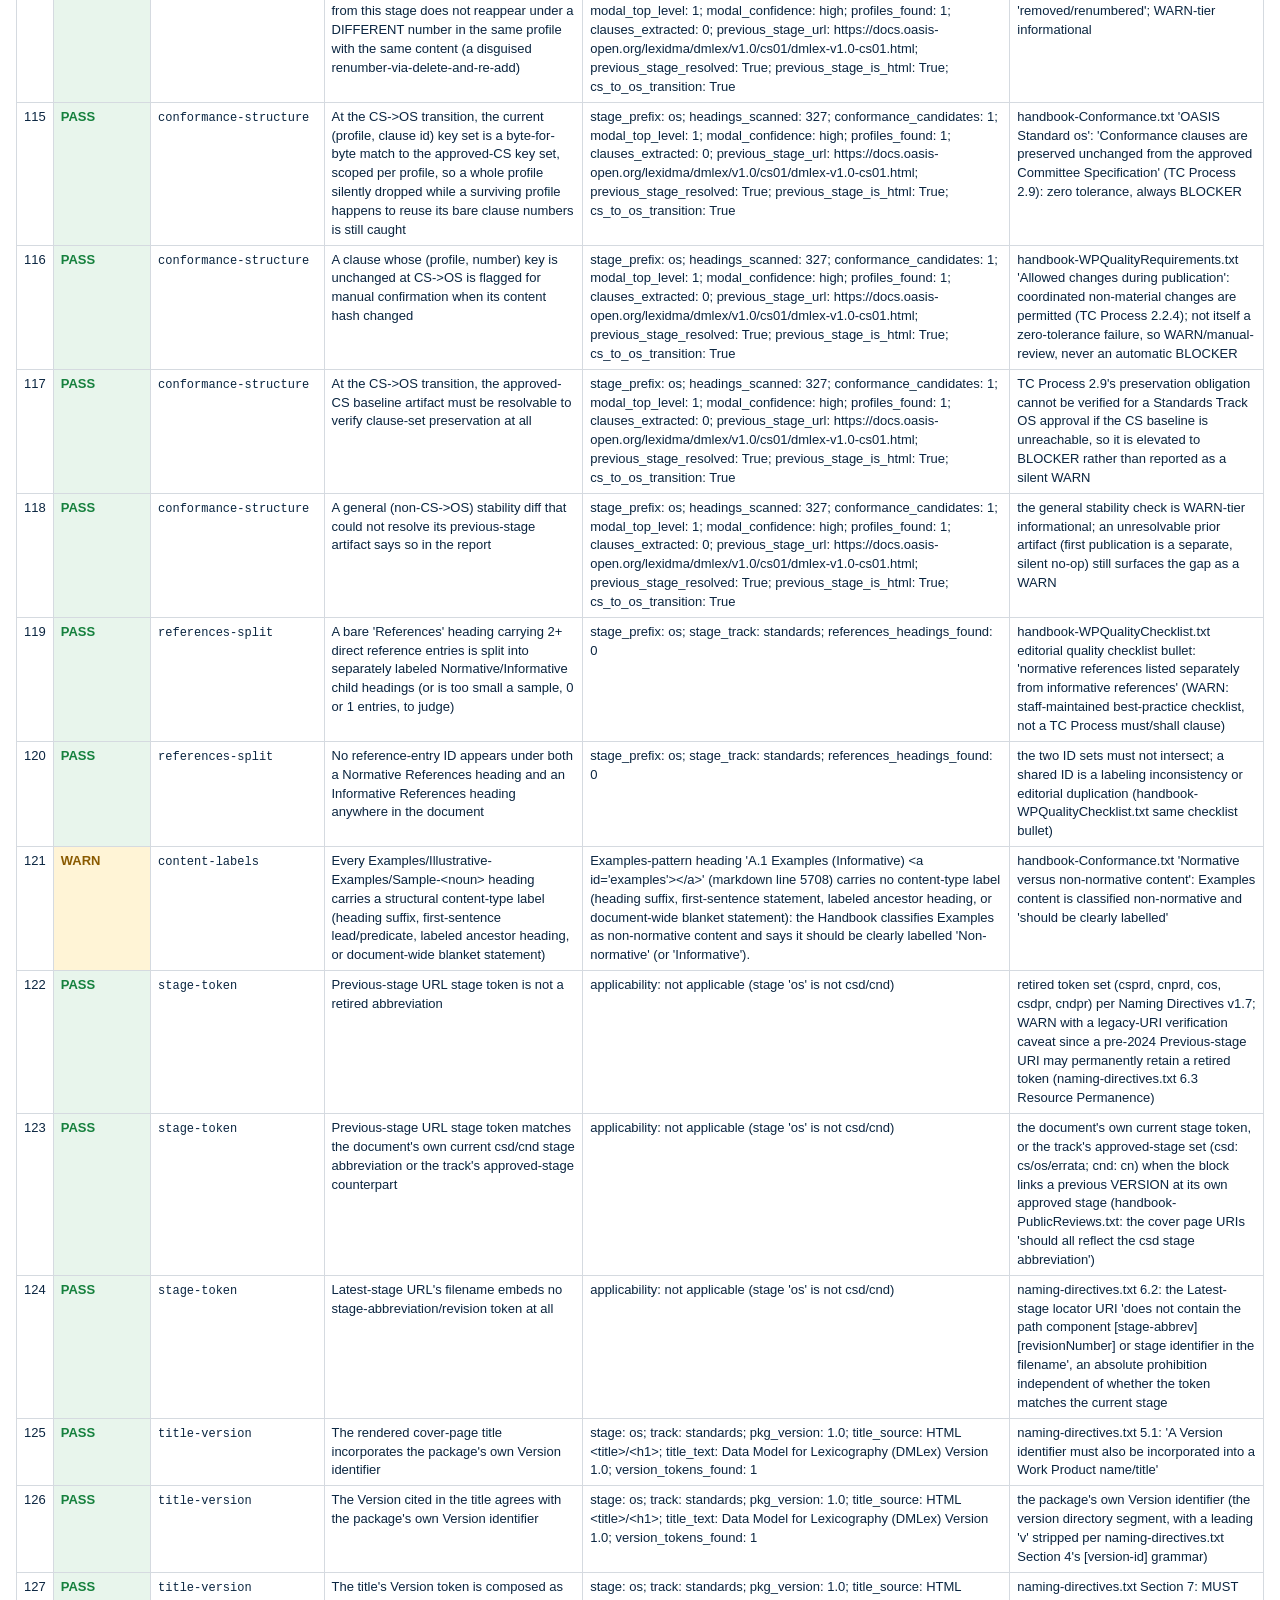
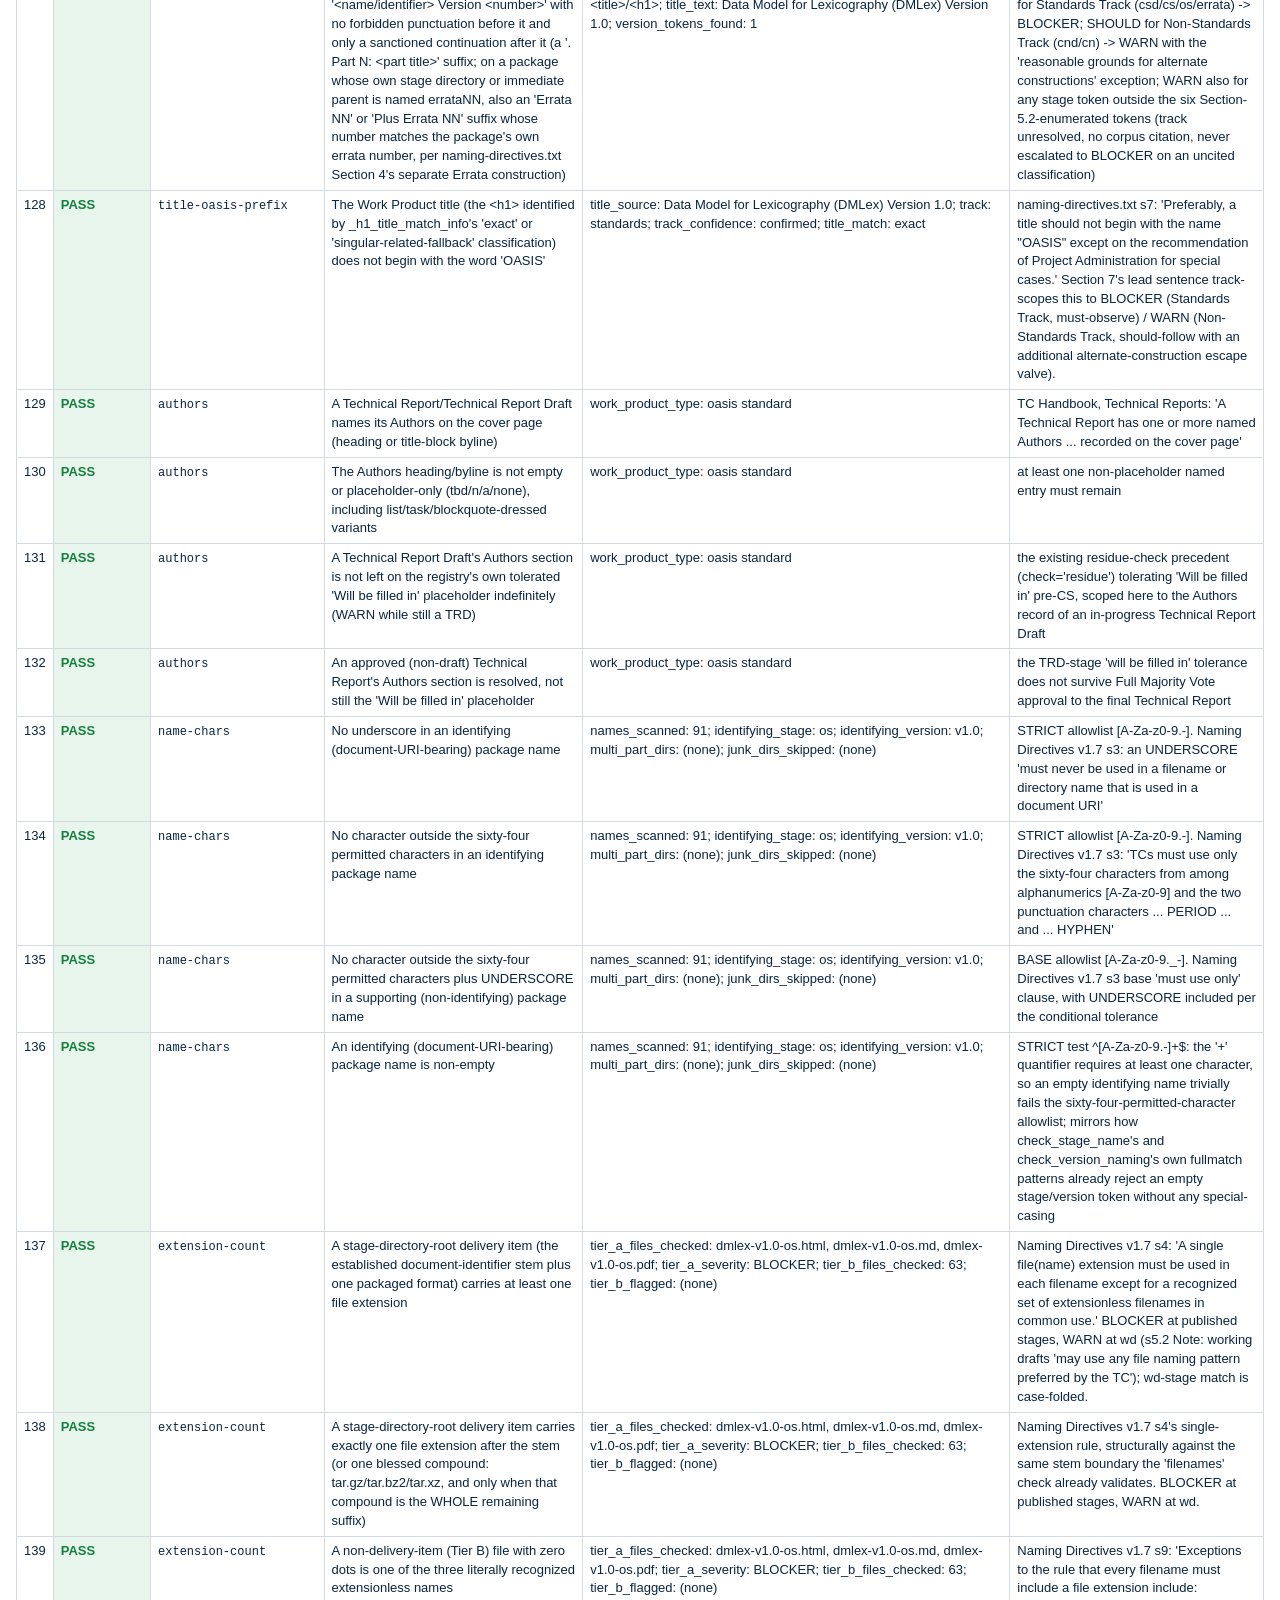
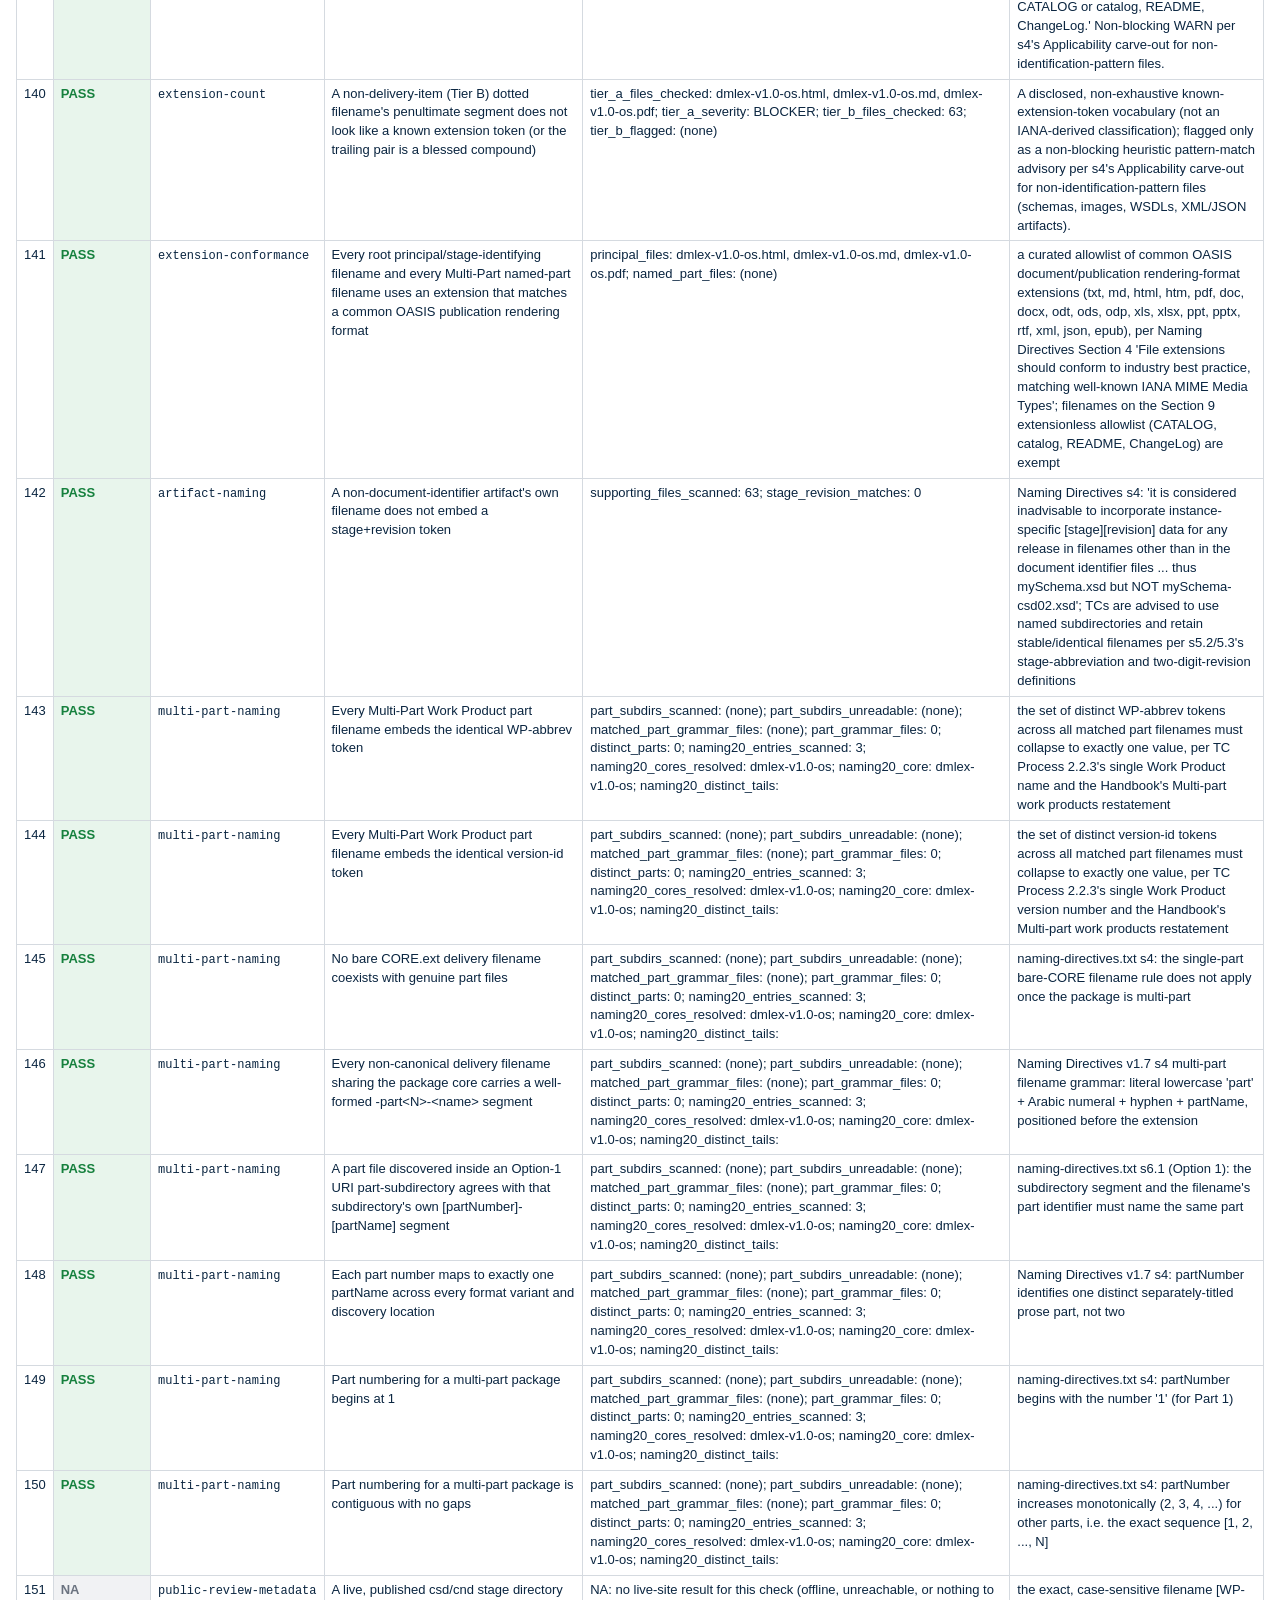
==== commit 1b1adca5: "pub-check report: markdown-conversion/dmlex-v1.0-os-published-report-only (run 36242861128)" ====
--- a/markdown-conversion/dmlex-v1.0-os-published-report-only/pubcheck-validation.html
+++ b/markdown-conversion/dmlex-v1.0-os-published-report-only/pubcheck-validation.html
@@ -52,7 +52,7 @@
 </style></head><body><main>
 <h1>Publication Validation Report (pub-check): DMLex v1.0 OS (published, report only)</h1><dl>
 <dt>Target</dt><dd><code>_publication/lexidma/dmlex/v1.0/os</code></dd>
-<dt>Validation date</dt><dd>2026-09-25</dd>
+<dt>Validation date</dt><dd>2026-09-26</dd>
 <dt>Tool</dt><dd>oasis_pub_check.py (OASIS-Docs/publication-assurance)</dd>
 <dt>Coverage</dt><dd>173 individual checks across 59 check classes, all run</dd>
 <dt>Blockers</dt><dd>9</dd>
@@ -127,15 +127,15 @@
 <div class="wrap"><table><thead><tr><th>#</th><th>Result</th><th>Check</th><th>Condition verified</th><th>Value pulled (observed)</th><th>Compared against</th></tr></thead><tbody>
 <tr><td class="n">1</td><td class="r PASS">PASS</td><td><code>stage-name</code></td><td class="t">Stage directory name, and an errataNN parent directory, carry a two-digit number</td><td class="t f">stage_directory: os</td><td class="t">valid stage prefixes must carry exactly two digits (csd01, never bare csd or csd1); an Errata directory is /errata01/ (naming-directives.txt Section 4)</td></tr>
 <tr><td class="n">2</td><td class="r PASS">PASS</td><td><code>stage-name</code></td><td class="t">Stage token is not a retired abbreviation</td><td class="t f">stage_directory: os</td><td class="t">retired token set (csprd, cnprd, cos, csdpr, cndpr) per Naming Directives v1.7</td></tr>
-<tr><td class="n">3</td><td class="r PASS">PASS</td><td><code>stage-name</code></td><td class="t">Stage token is a recognized current stage</td><td class="t f">stage_directory: os</td><td class="t">valid stage set: wd, csd, cs, cnd, cn, os, ps, psd, pn, pnd, errata</td></tr>
+<tr><td class="n">3</td><td class="r PASS">PASS</td><td><code>stage-name</code></td><td class="t">Stage token (and an Errata parent directory) is a recognized current stage, in lower case, and os carries no revision number</td><td class="t f">stage_directory: os</td><td class="t">valid stage set: wd, csd, cs, cnd, cn, os, ps, psd, pn, pnd, errata; lower case, and &#x27;The os stage abbreviation is never used with a revision number&#x27; (naming-directives.txt 5.2)</td></tr>
 <tr><td class="n">4</td><td class="r PASS">PASS</td><td><code>version-naming</code></td><td class="t">Version directory matches the vN.N(.N) convention</td><td class="t f">version_directory: v1.0; delivery_stem: dmlex-v1.0-os</td><td class="t">the Naming Directives version-segment pattern vN.N(.N), e.g. v1.0, v2.0.1</td></tr>
 <tr><td class="n">5</td><td class="r PASS">PASS</td><td><code>version-naming</code></td><td class="t">Version embedded in the delivery filename agrees with the version directory</td><td class="t f">version_directory: v1.0; delivery_stem: dmlex-v1.0-os</td><td class="t">the version directory the package publishes under</td></tr>
 <tr><td class="n">6</td><td class="r PASS">PASS</td><td><code>version-naming</code></td><td class="t">Delivery filename embeds the version segment</td><td class="t f">version_directory: v1.0; delivery_stem: dmlex-v1.0-os</td><td class="t">the Naming Directives filename shape &lt;base&gt;-&lt;version&gt;-&lt;stage&gt;</td></tr>
 <tr><td class="n">7</td><td class="r WARN">WARN</td><td><code>revision-collision</code></td><td class="t">The submitted stage does not already exist on the live site</td><td class="t f">Stage /os/ is already published at https://docs.oasis-open.org/lexidma/dmlex/v1.0/os/: a NEW submission for v1.0 must use the next revision number instead. Ignore this warning if you are re-checking the published package itself.</td><td class="t">expected non-200 for a NEW submission; an existing stage means the revision must increment</td></tr>
 <tr><td class="n">8</td><td class="r PASS">PASS</td><td><code>filenames</code></td><td class="t">The stage directory contains delivery items at all</td><td class="t f">stems: dmlex-v1.0-os; delivery_files: dmlex-v1.0-os.html, dmlex-v1.0-os.md, dmlex-v1.0-os.pdf; formats_present: html, md, pdf; required_formats: html, md, pdf</td><td class="t">at least one delivery item (md/docx/odt/html/pdf) must be present</td></tr>
-<tr><td class="n">9</td><td class="r PASS">PASS</td><td><code>filenames</code></td><td class="t">All delivery items share one basename</td><td class="t f">stems: dmlex-v1.0-os; delivery_files: dmlex-v1.0-os.html, dmlex-v1.0-os.md, dmlex-v1.0-os.pdf; formats_present: html, md, pdf; required_formats: html, md, pdf</td><td class="t">exactly one distinct stem across md/docx/odt/html/pdf</td></tr>
+<tr><td class="n">9</td><td class="r PASS">PASS</td><td><code>filenames</code></td><td class="t">All delivery items share one basename, and the stage directory and package zip hold only that document</td><td class="t f">stems: dmlex-v1.0-os; delivery_files: dmlex-v1.0-os.html, dmlex-v1.0-os.md, dmlex-v1.0-os.pdf; formats_present: html, md, pdf; required_formats: html, md, pdf</td><td class="t">exactly one distinct stem across md/docx/odt/html/pdf; another [WP-abbrev]-[version]-[stage] identifier, or a zip named for one, is a second package</td></tr>
 <tr><td class="n">10</td><td class="r PASS">PASS</td><td><code>filenames</code></td><td class="t">Delivery filename carries no working token</td><td class="t f">stems: dmlex-v1.0-os; delivery_files: dmlex-v1.0-os.html, dmlex-v1.0-os.md, dmlex-v1.0-os.pdf; formats_present: html, md, pdf; required_formats: html, md, pdf</td><td class="t">forbidden working tokens: draft, tmp, rc (files are named for the published stage)</td></tr>
-<tr><td class="n">11</td><td class="r PASS">PASS</td><td><code>filenames</code></td><td class="t">Delivery filename ends in the stage suffix</td><td class="t f">stems: dmlex-v1.0-os; delivery_files: dmlex-v1.0-os.html, dmlex-v1.0-os.md, dmlex-v1.0-os.pdf; formats_present: html, md, pdf; required_formats: html, md, pdf</td><td class="t">the stage directory name as a -&lt;stage&gt; suffix</td></tr>
+<tr><td class="n">11</td><td class="r PASS">PASS</td><td><code>filenames</code></td><td class="t">Delivery filename ends in the stage suffix</td><td class="t f">stems: dmlex-v1.0-os; delivery_files: dmlex-v1.0-os.html, dmlex-v1.0-os.md, dmlex-v1.0-os.pdf; formats_present: html, md, pdf; required_formats: html, md, pdf</td><td class="t">the stage directory name as a -&lt;stage&gt; suffix, or -errataNN-&lt;stage&gt; inside an Errata directory</td></tr>
 <tr><td class="n">12</td><td class="r PASS">PASS</td><td><code>filenames</code></td><td class="t">All required delivery formats are present</td><td class="t f">stems: dmlex-v1.0-os; delivery_files: dmlex-v1.0-os.html, dmlex-v1.0-os.md, dmlex-v1.0-os.pdf; formats_present: html, md, pdf; required_formats: html, md, pdf</td><td class="t">the track&#x27;s required set: html+pdf plus the authoritative source (md, docx, or odt)</td></tr>
 <tr><td class="n">13</td><td class="r PASS">PASS</td><td><code>filenames</code></td><td class="t">An authoritative source artifact travels with the renderings</td><td class="t f">stems: dmlex-v1.0-os; delivery_files: dmlex-v1.0-os.html, dmlex-v1.0-os.md, dmlex-v1.0-os.pdf; formats_present: html, md, pdf; required_formats: html, md, pdf</td><td class="t">at least one authoritative source (.md, .docx, or .odt) expected beside HTML/PDF</td></tr>
 <tr><td class="n">14</td><td class="r PASS">PASS</td><td><code>stage-uri-live</code></td><td class="t">Every Previous-stage and Latest-stage URI the cover declares actually retrieves</td><td class="t f">previous_stage_urls: https://docs.oasis-open.org/lexidma/dmlex/v1.0/cs01/dmlex-v1.0-cs01.html, https://docs.oasis-open.org/lexidma/dmlex/v1.0/cs01/dmlex-v1.0-cs01.pdf; latest_stage_urls: https://docs.oasis-open.org/lexidma/dmlex/v1.0/dmlex-v1.0.html, https://docs.oasis-open.org/lexidma/dmlex/v1.0/dmlex-v1.0.pdf; stage_uris_fetched: 4; latest_created_by_this_publication: (none)</td><td class="t">a definitive 404/410 from the published site (transport failures and non-404 errors stay INFO)</td></tr>
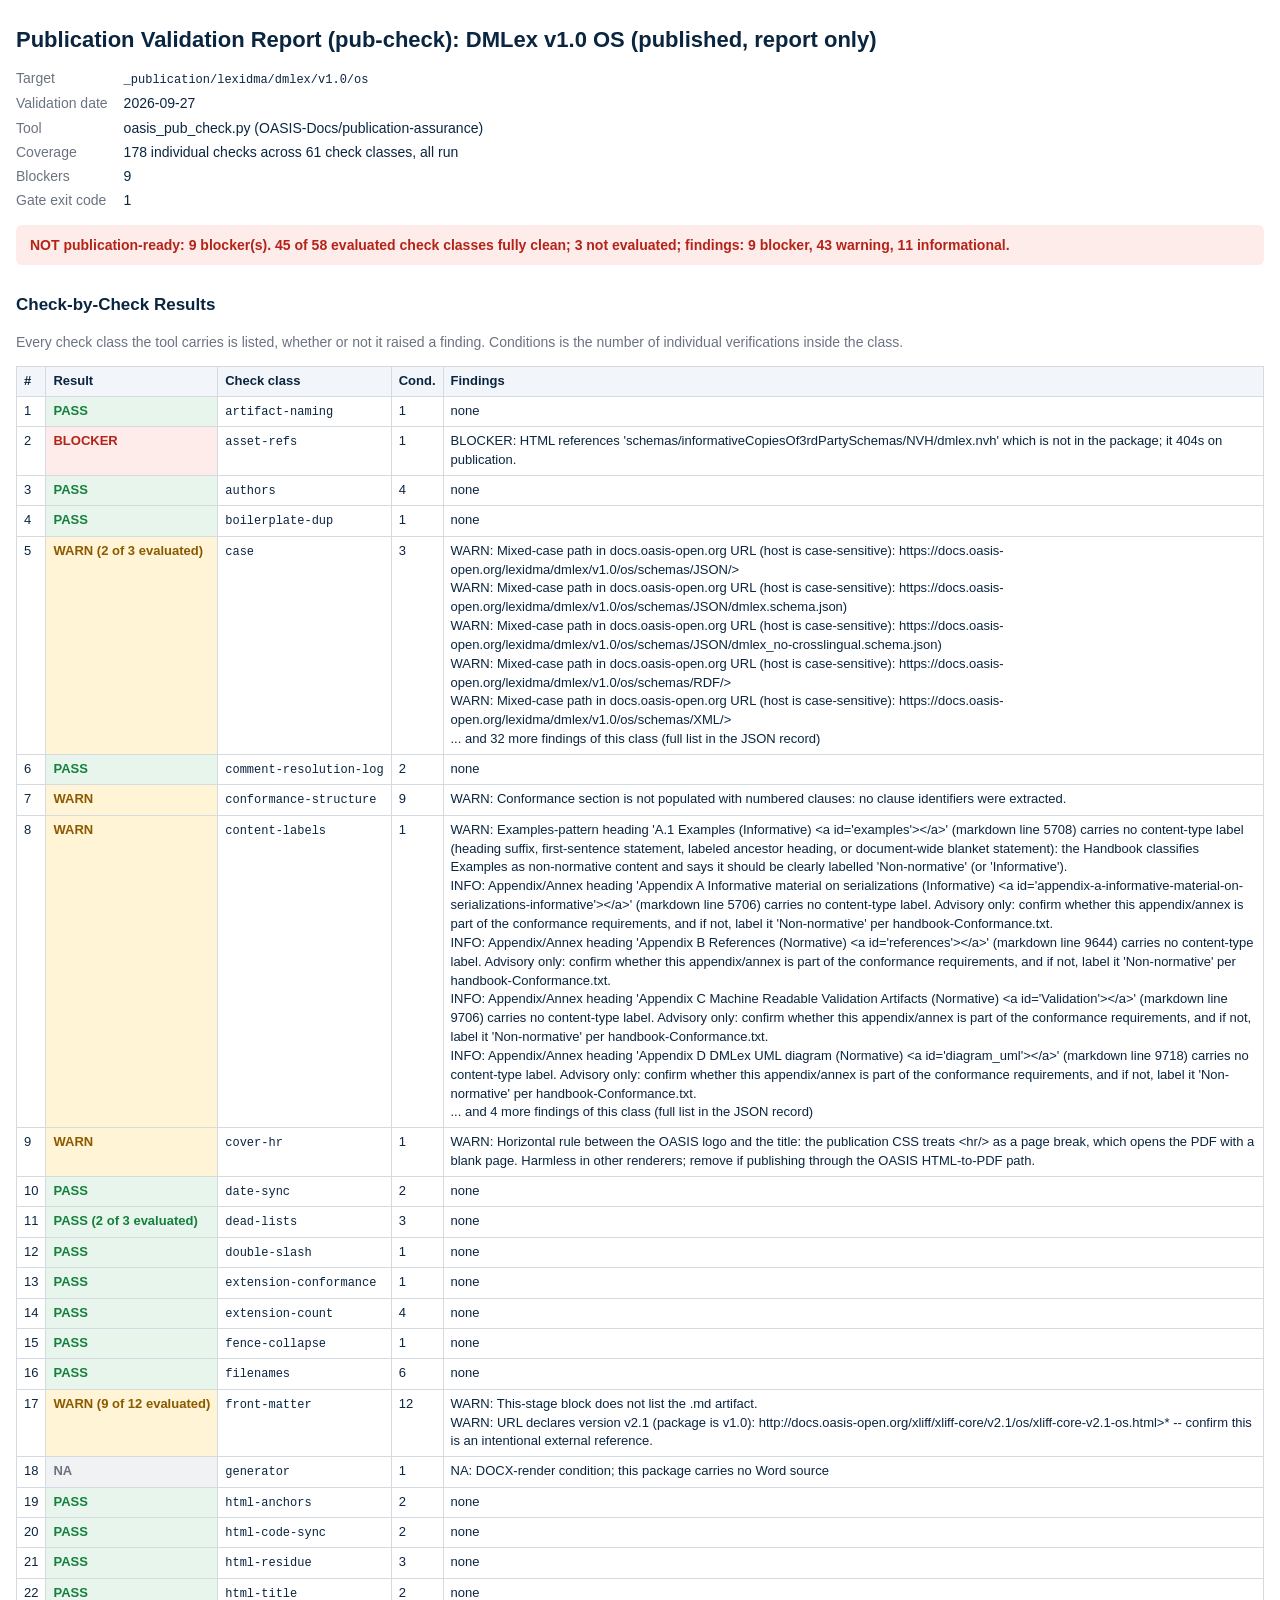
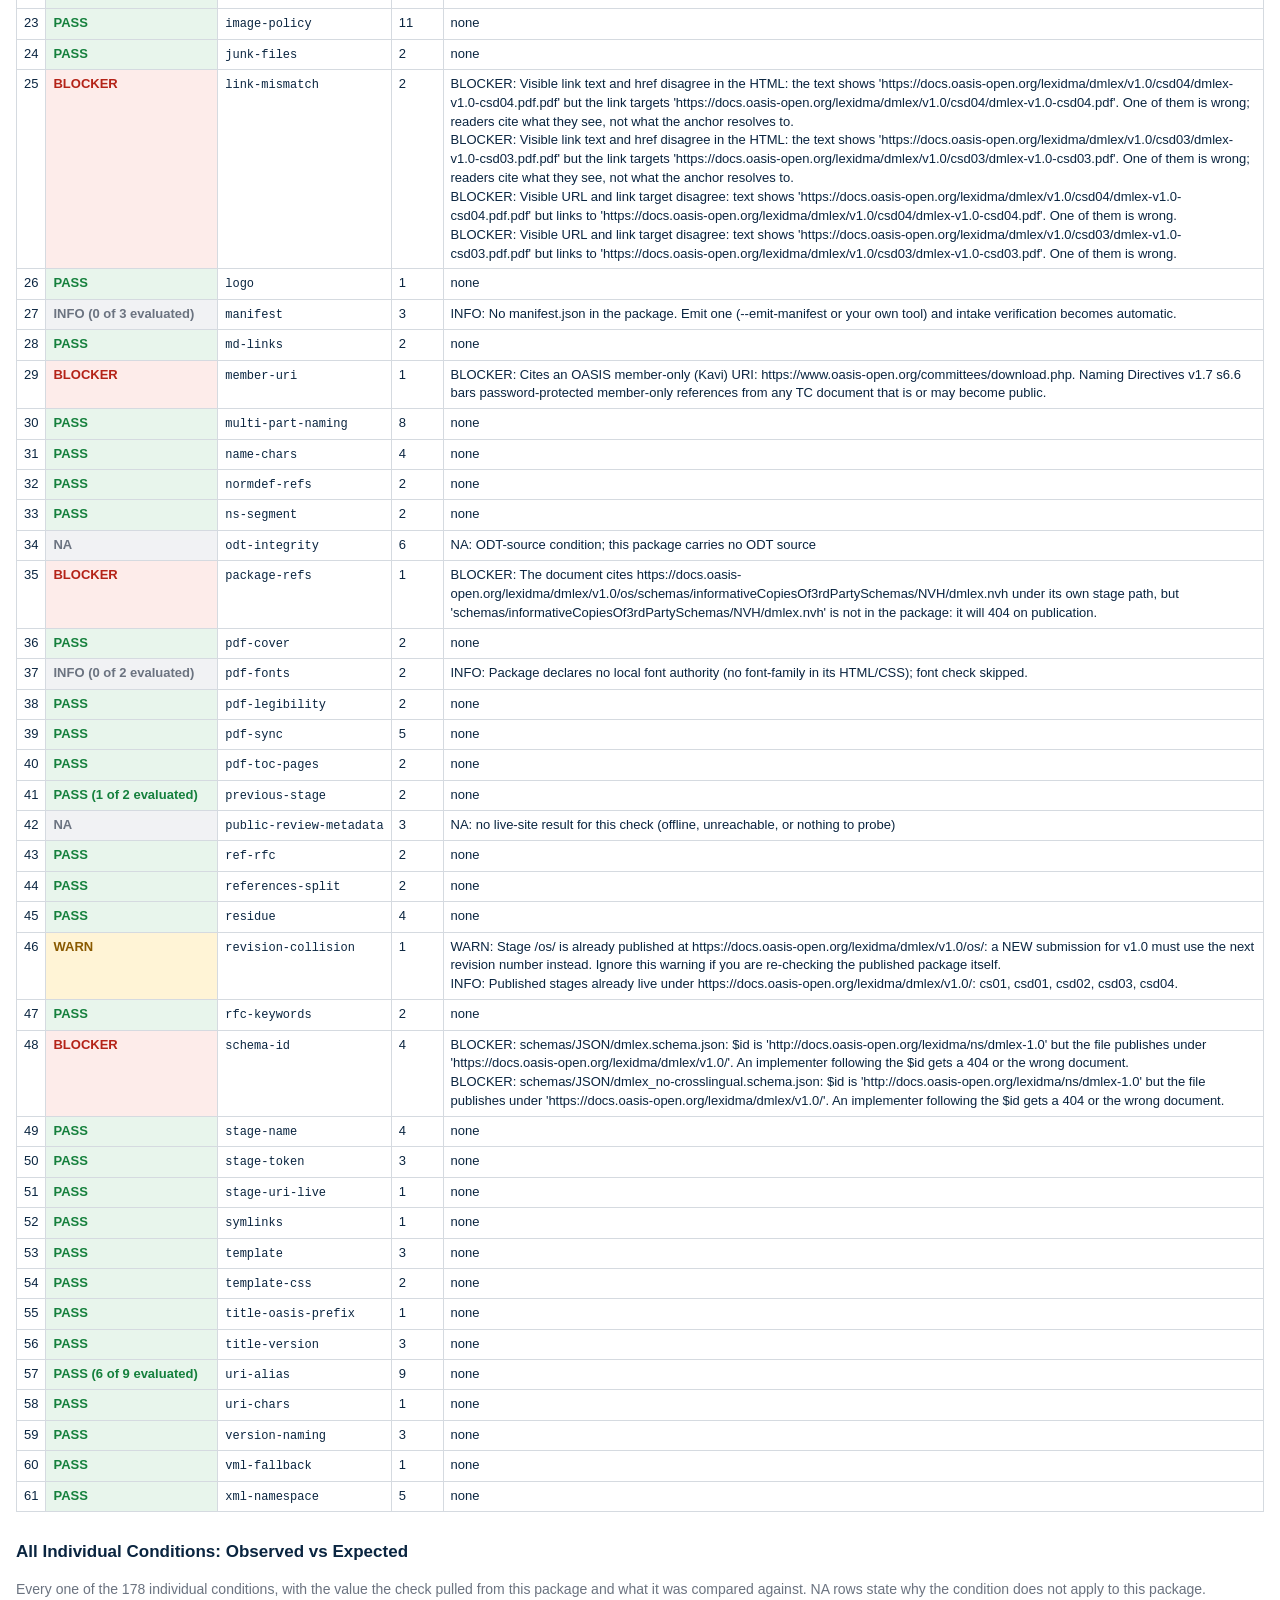
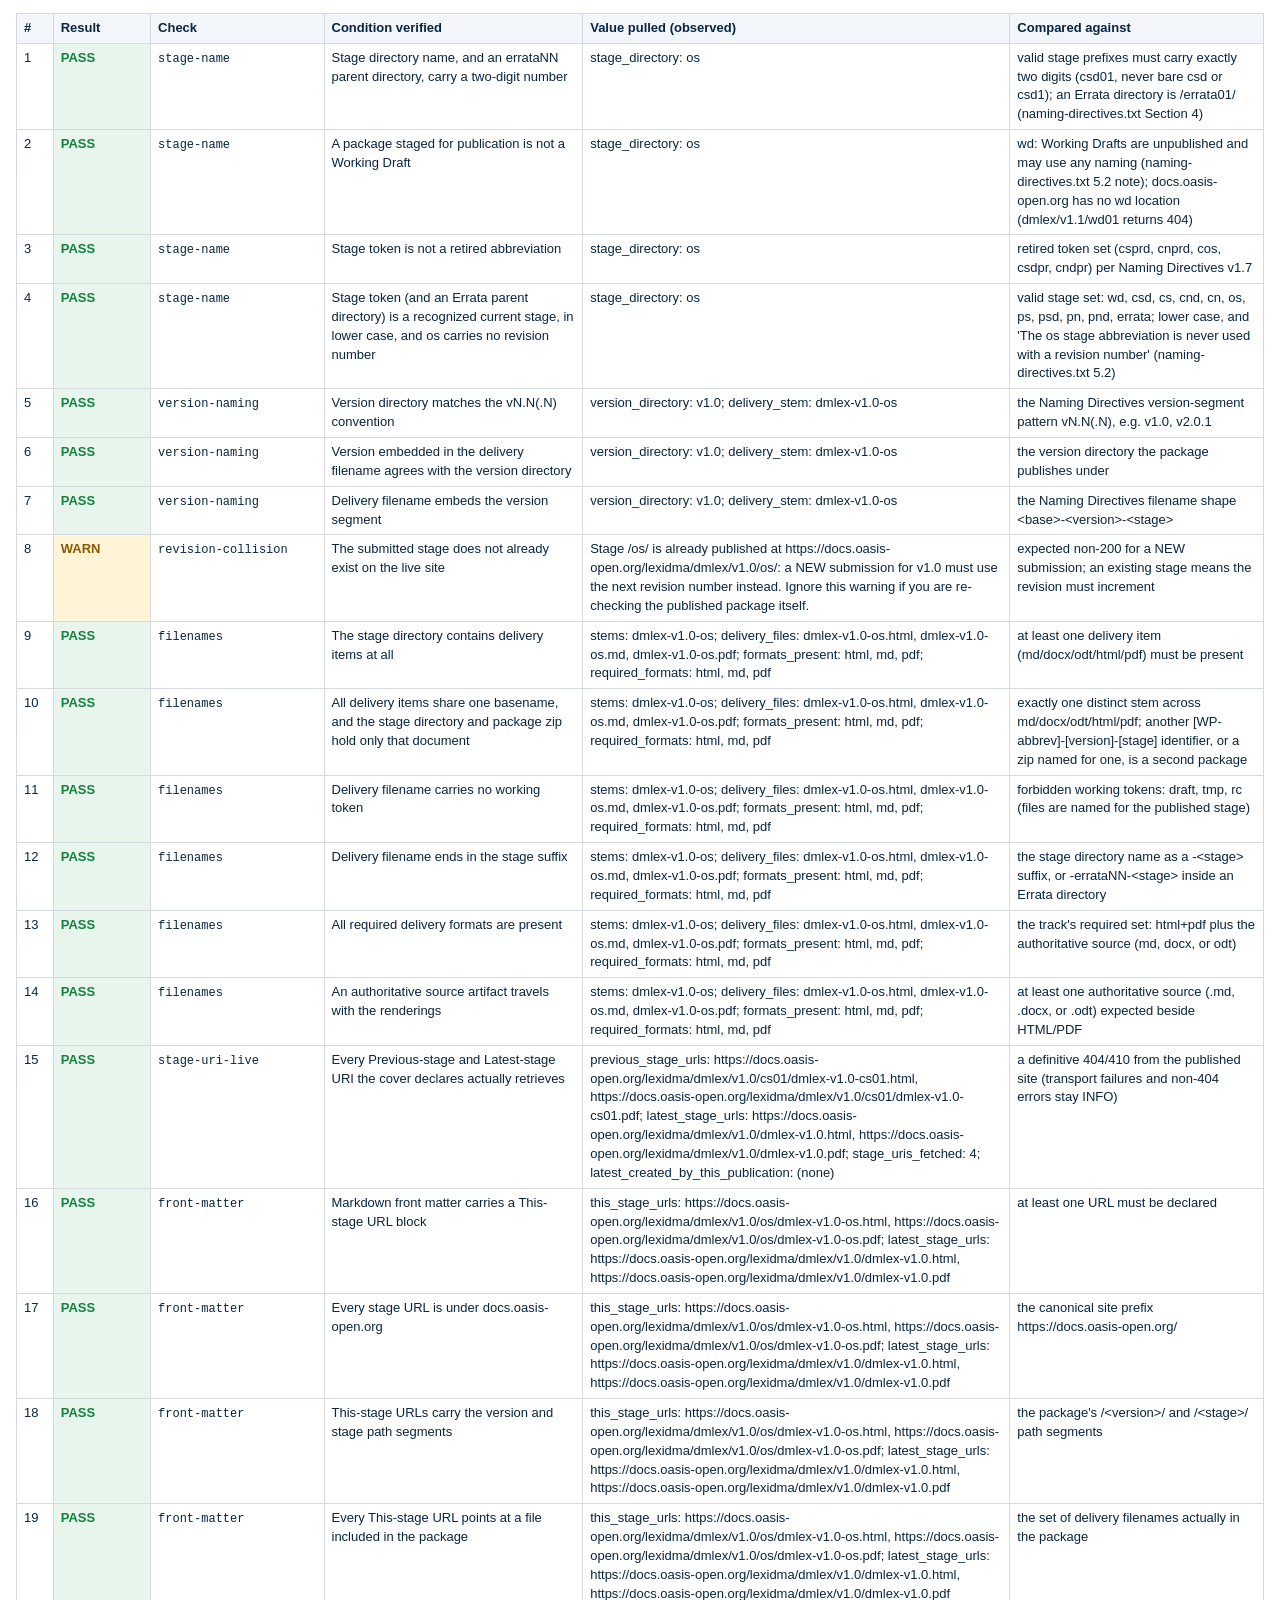
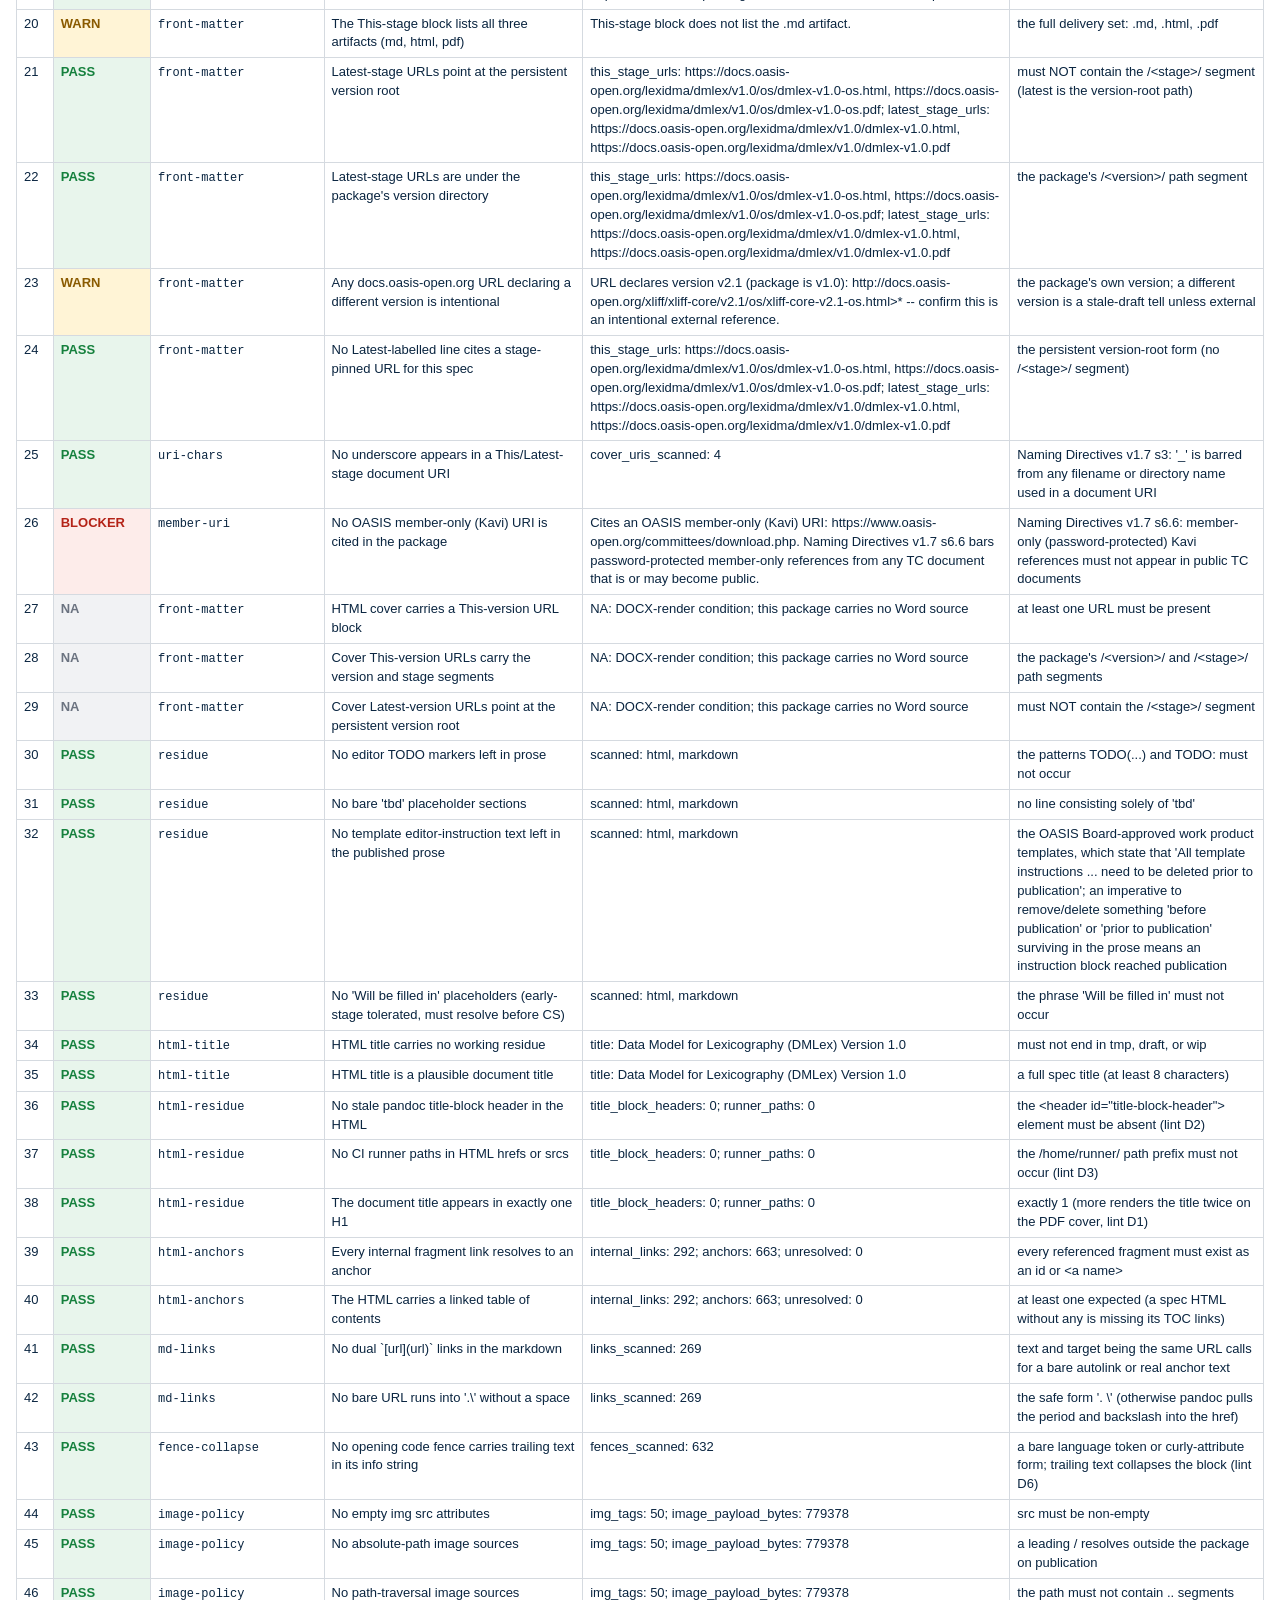
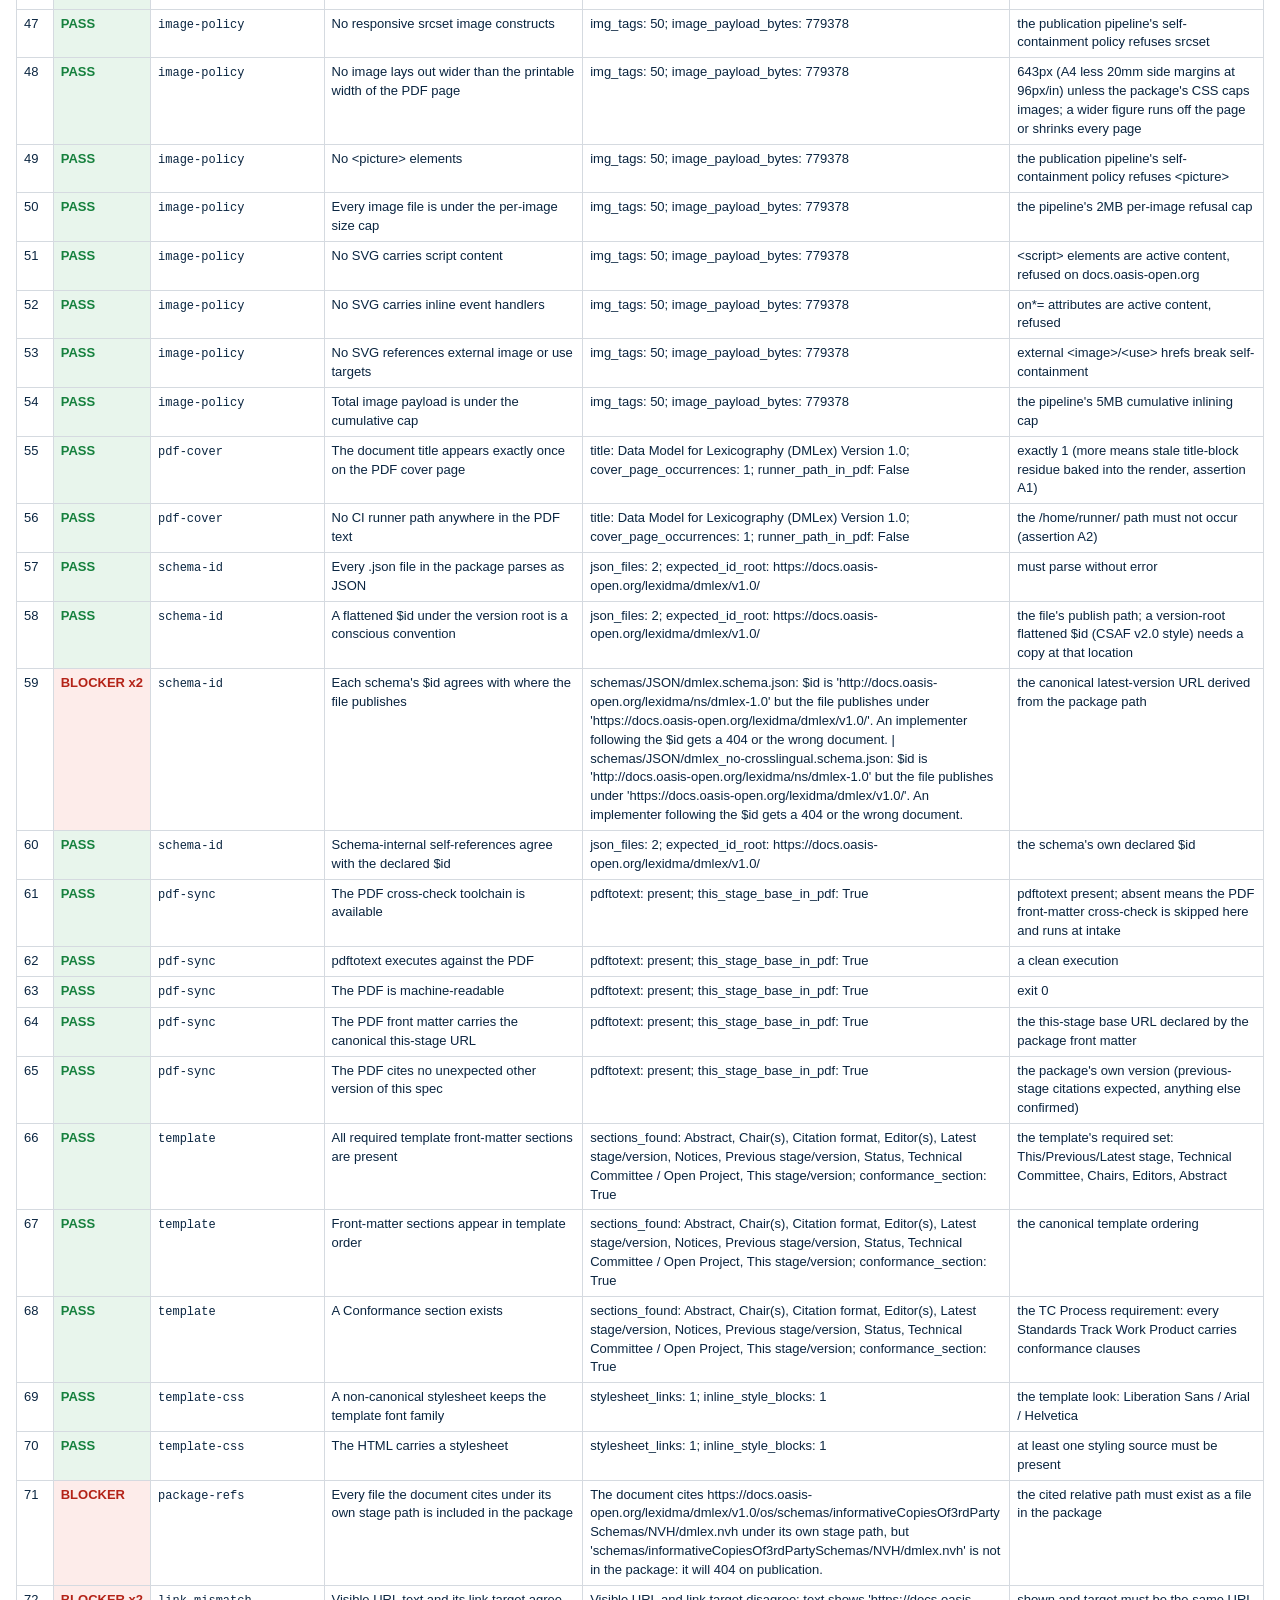
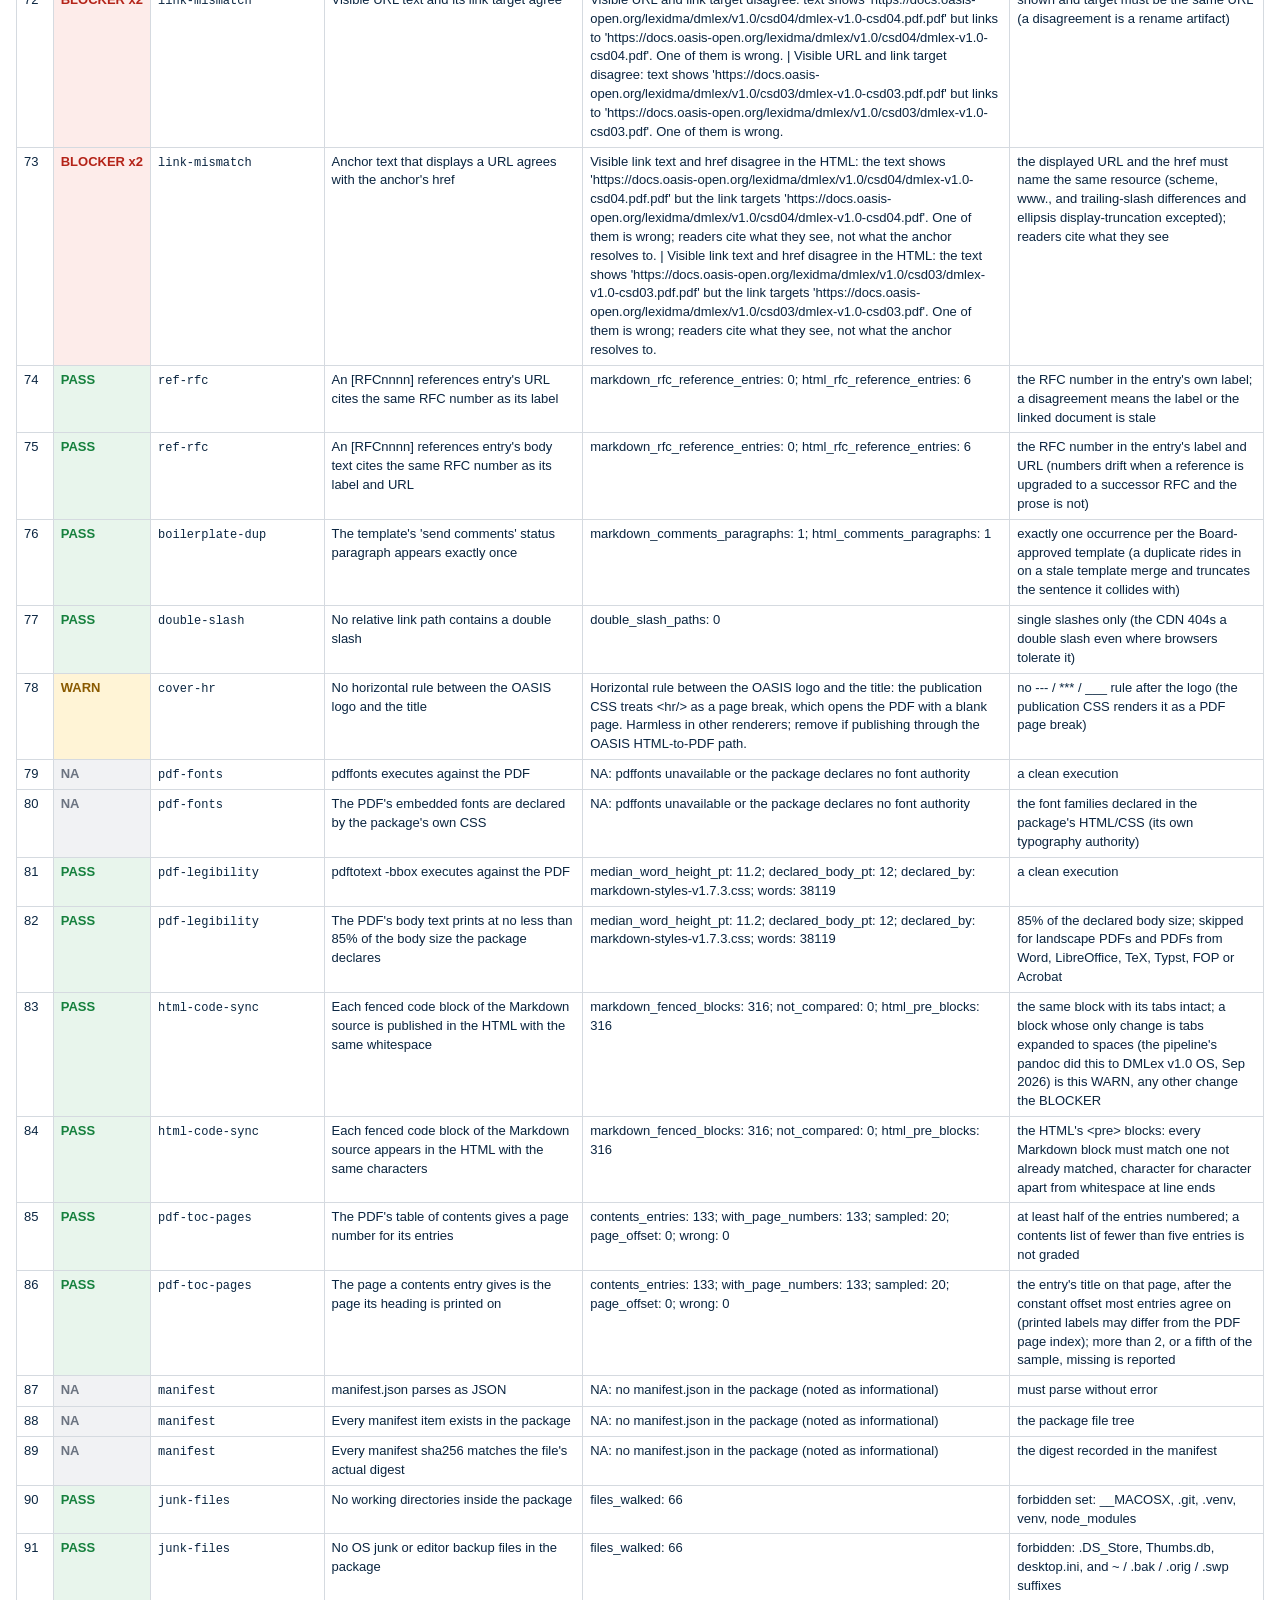
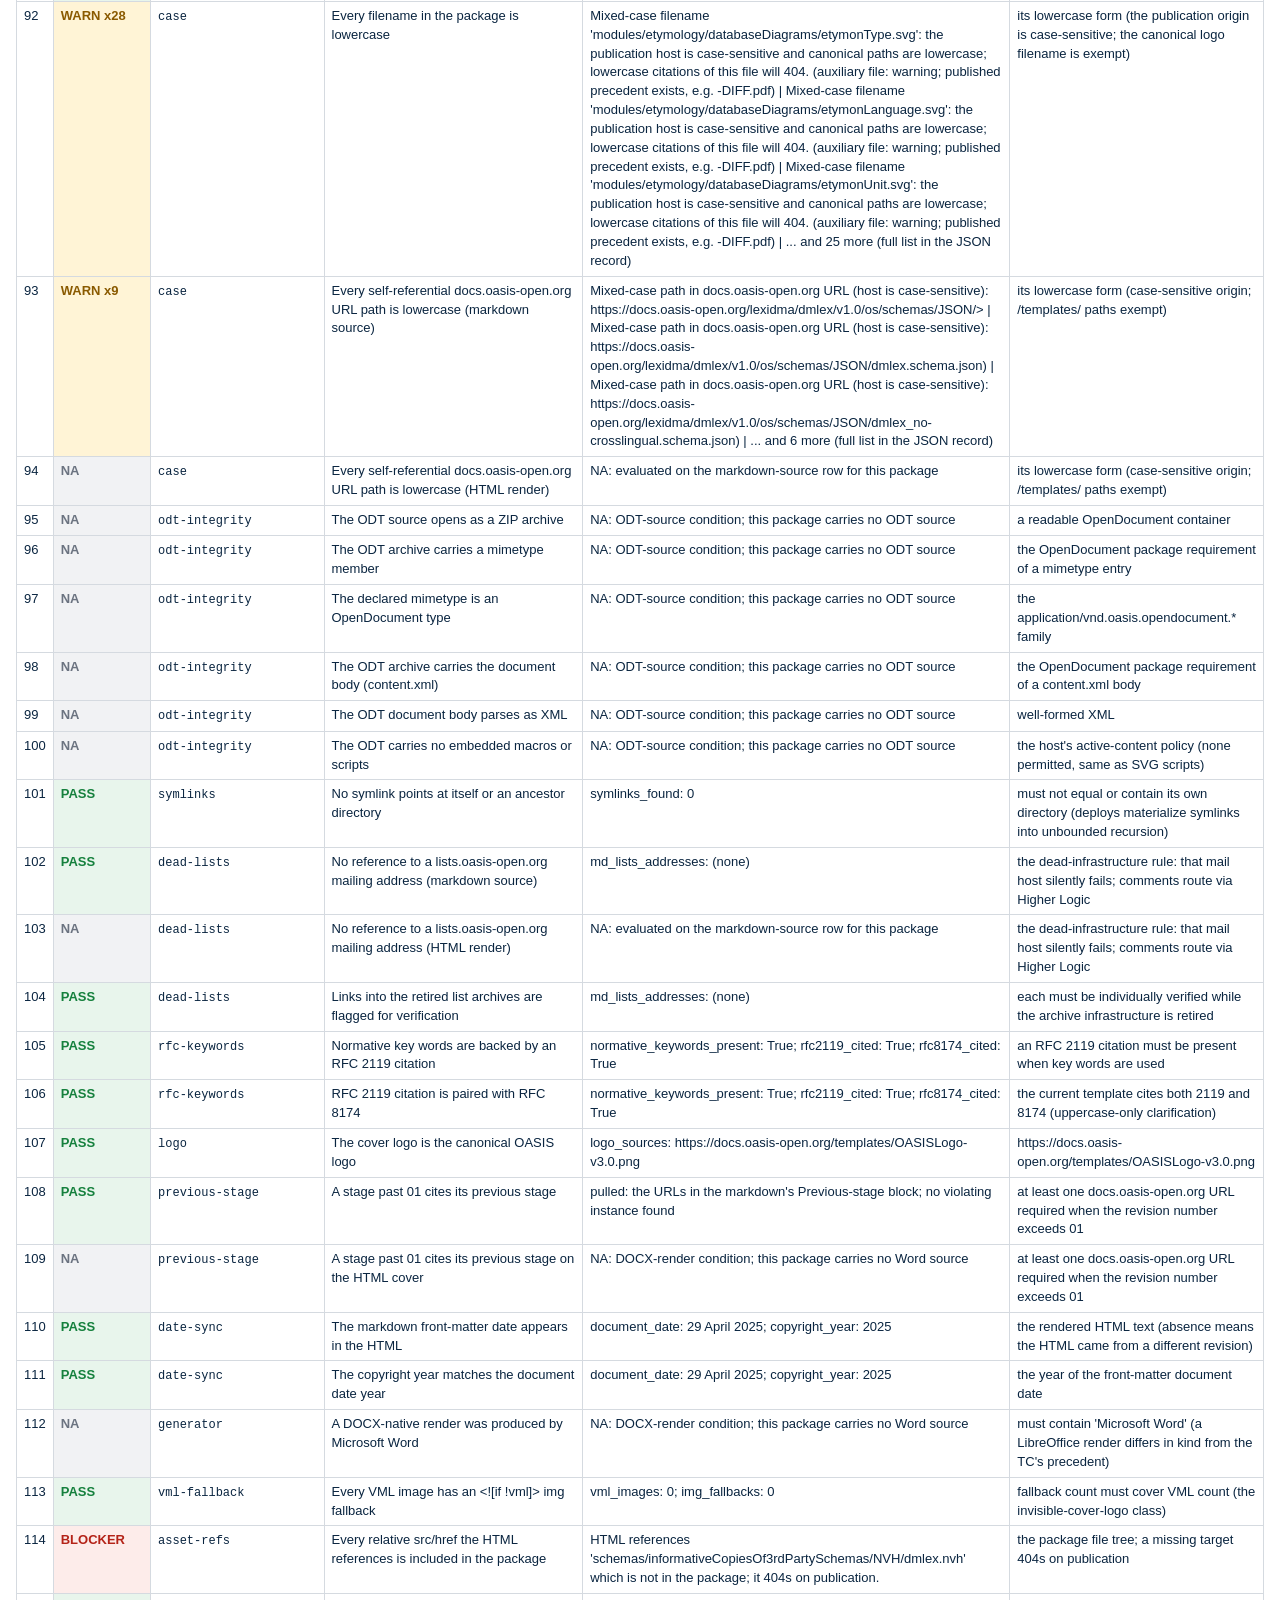
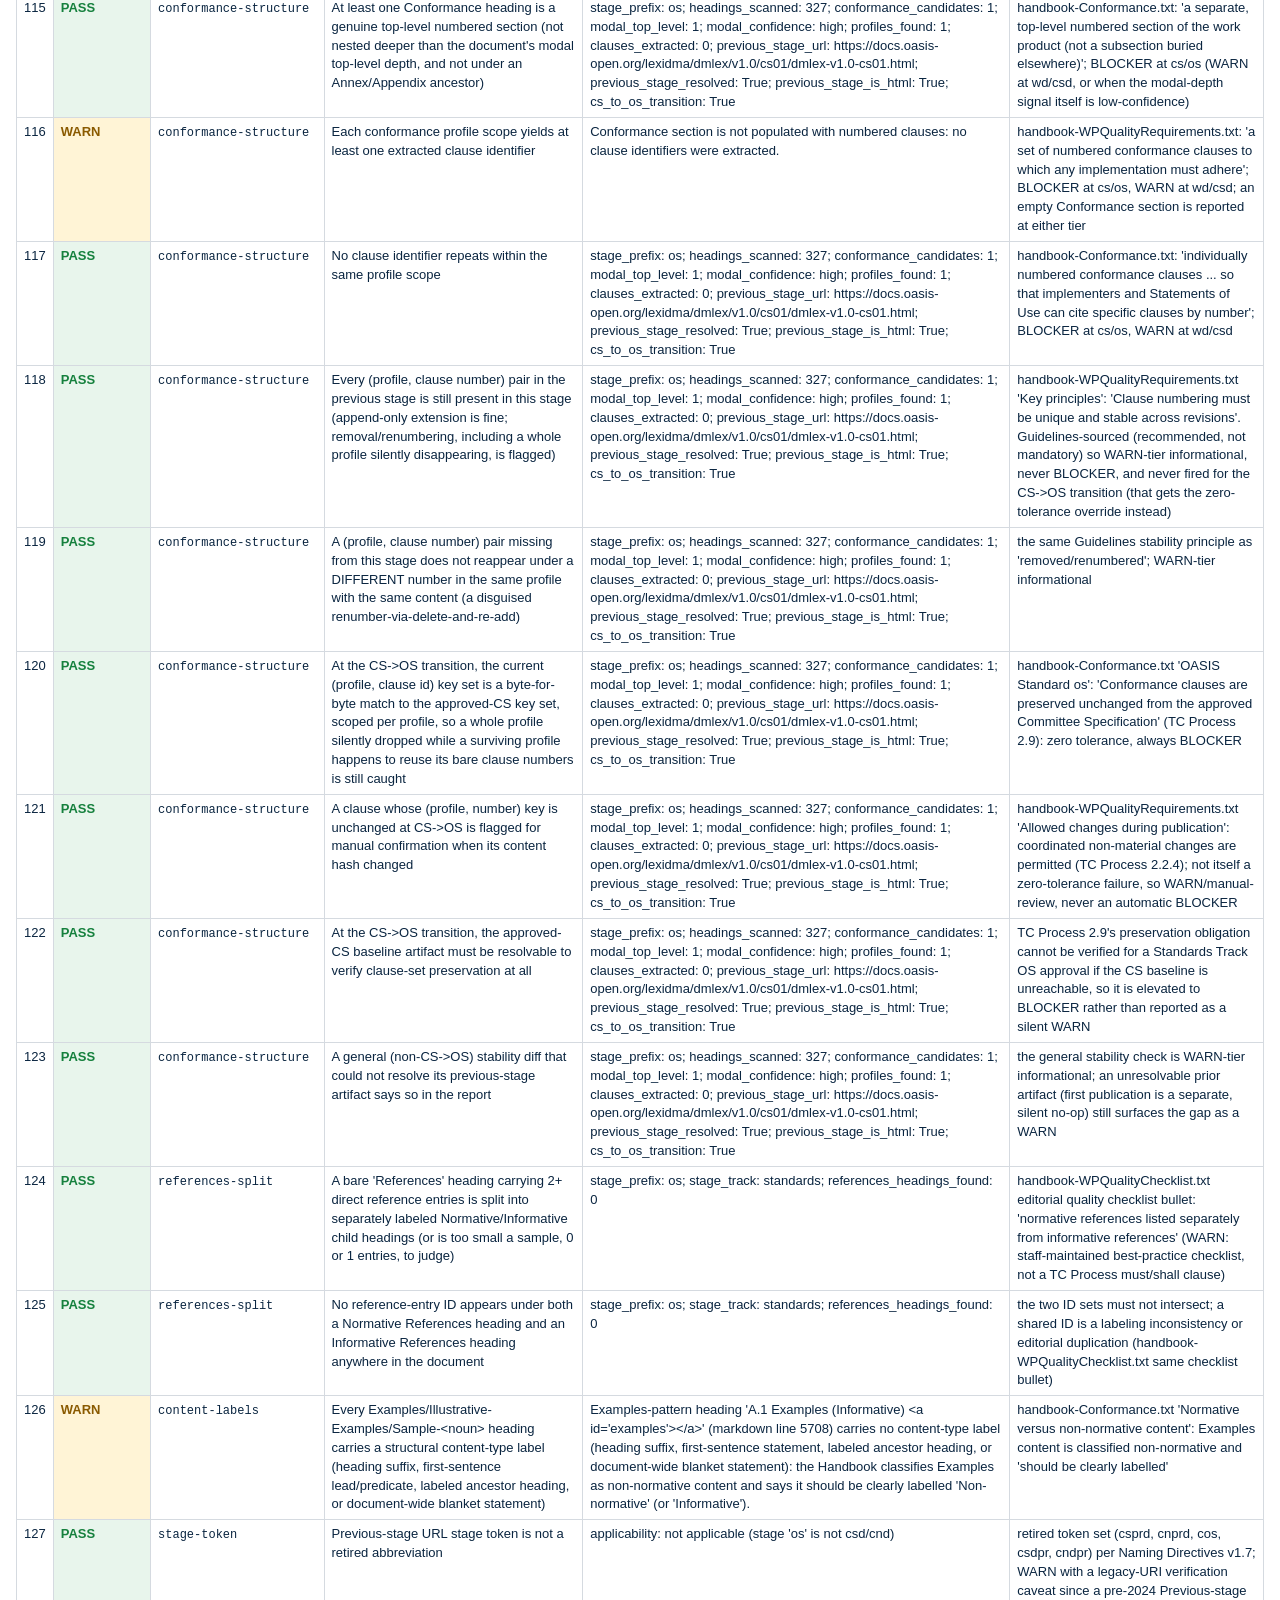
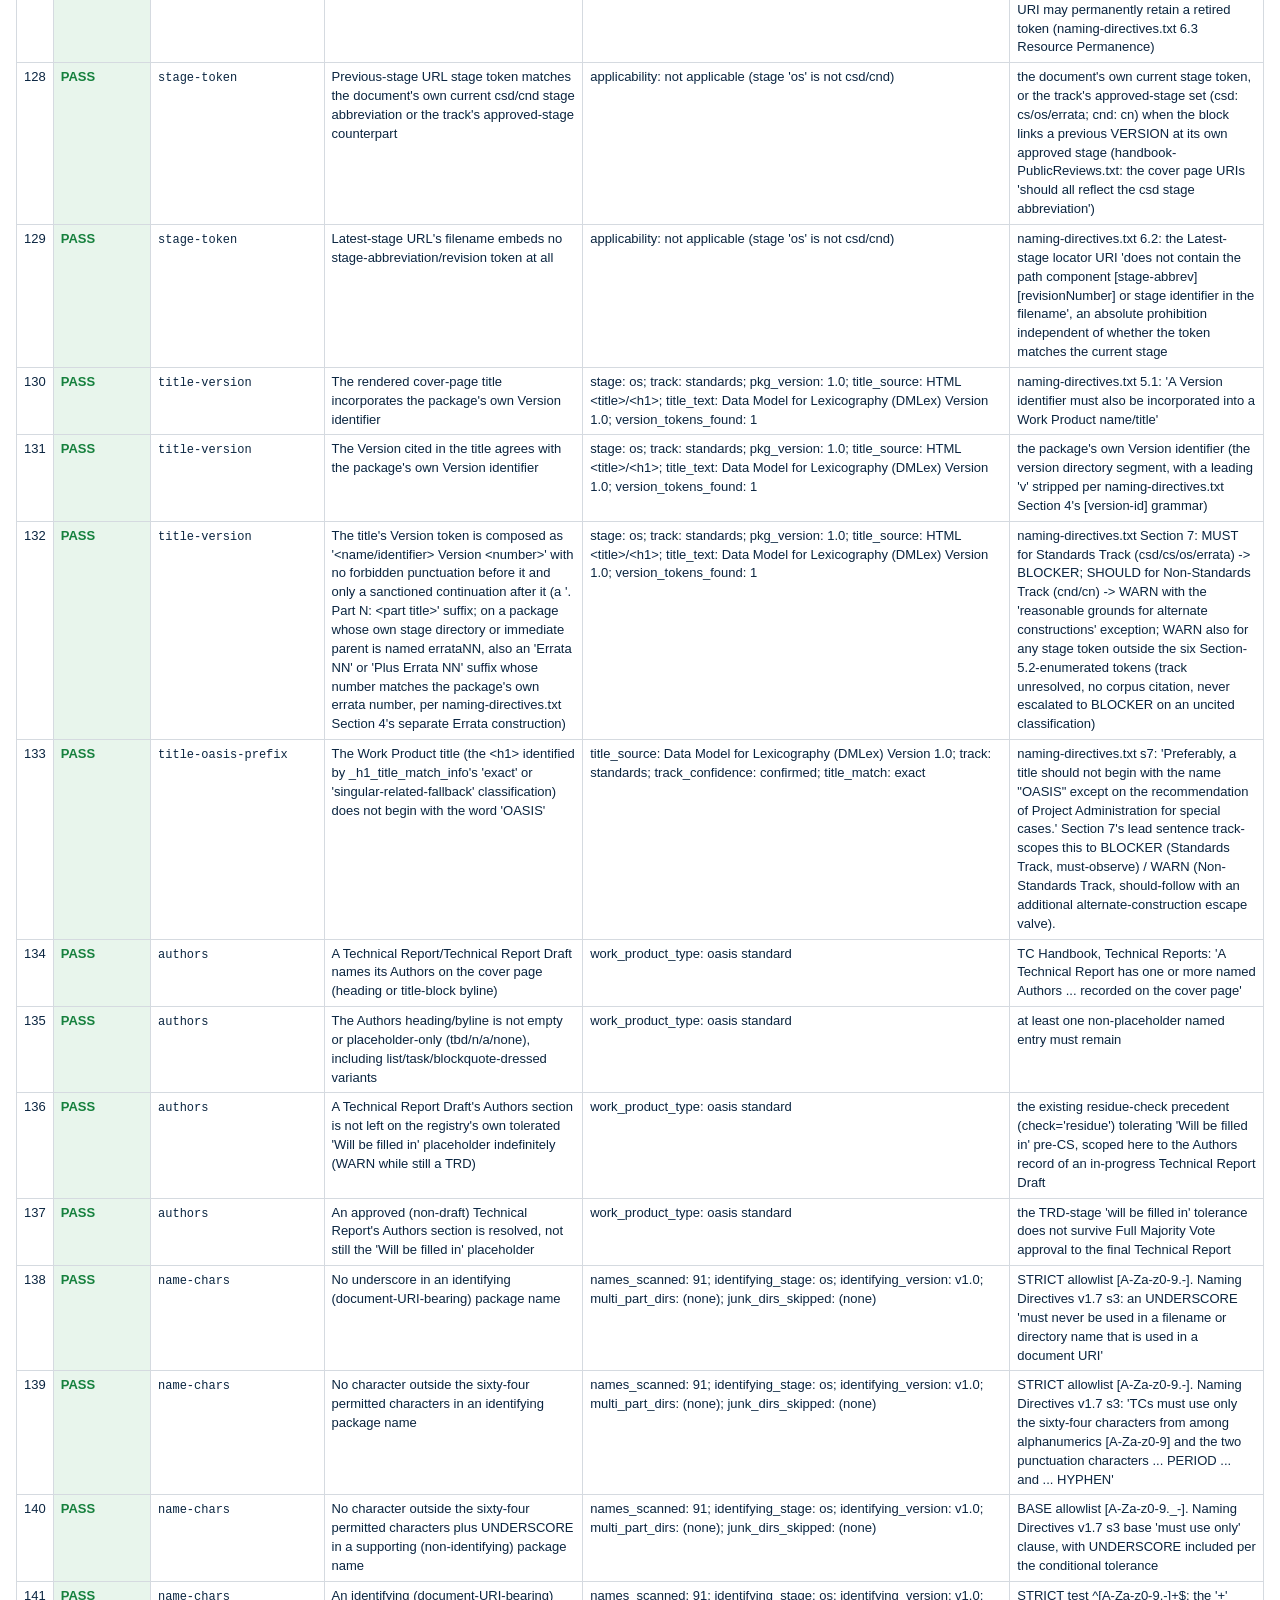
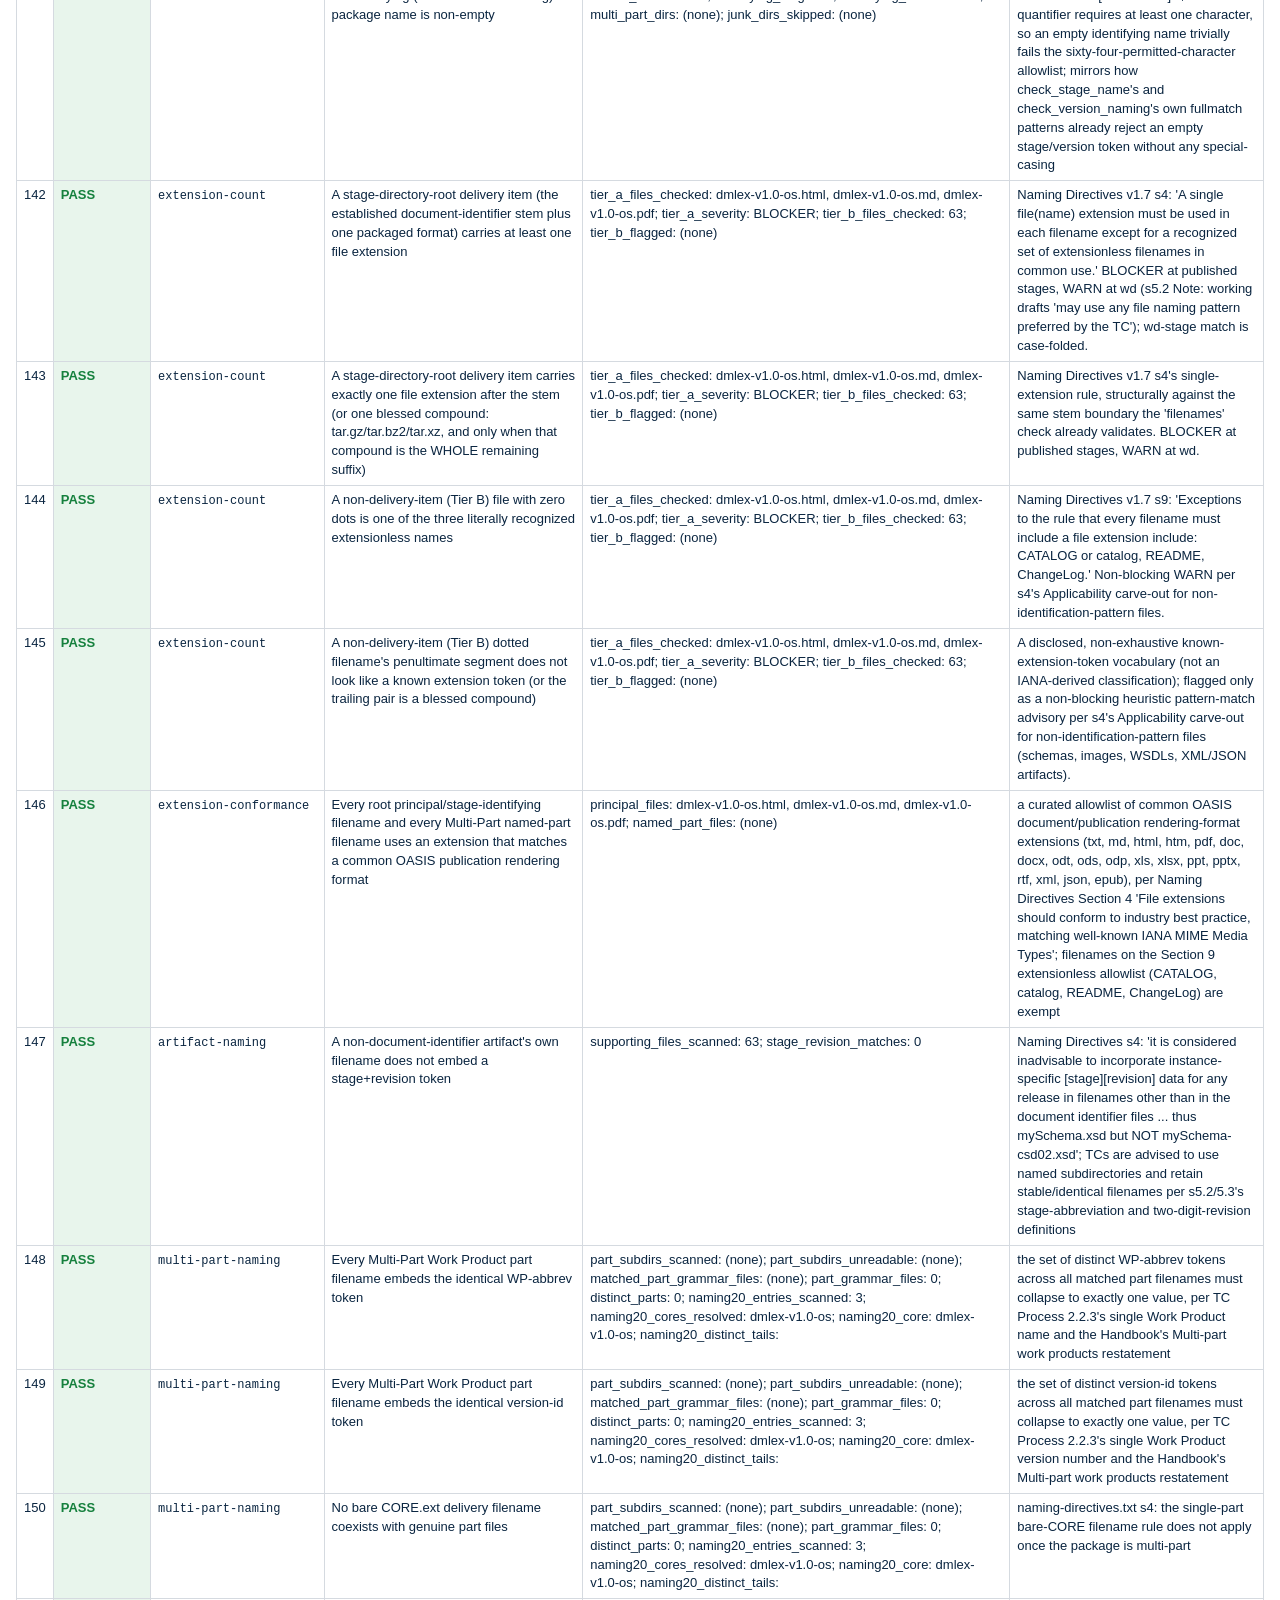
==== commit 54d368fa: "pub-check report: markdown-conversion/dmlex-v1.0-os-published-report-only (run 36334245729)" ====
--- a/markdown-conversion/dmlex-v1.0-os-published-report-only/pubcheck-validation.html
+++ b/markdown-conversion/dmlex-v1.0-os-published-report-only/pubcheck-validation.html
@@ -52,13 +52,13 @@
 </style></head><body><main>
 <h1>Publication Validation Report (pub-check): DMLex v1.0 OS (published, report only)</h1><dl>
 <dt>Target</dt><dd><code>_publication/lexidma/dmlex/v1.0/os</code></dd>
-<dt>Validation date</dt><dd>2026-09-26</dd>
+<dt>Validation date</dt><dd>2026-09-27</dd>
 <dt>Tool</dt><dd>oasis_pub_check.py (OASIS-Docs/publication-assurance)</dd>
-<dt>Coverage</dt><dd>173 individual checks across 59 check classes, all run</dd>
+<dt>Coverage</dt><dd>178 individual checks across 61 check classes, all run</dd>
 <dt>Blockers</dt><dd>9</dd>
 <dt>Gate exit code</dt><dd>1</dd>
 </dl>
-<p class="verdict no">NOT publication-ready: 9 blocker(s). 43 of 56 evaluated check classes fully clean; 3 not evaluated; findings: 9 blocker, 43 warning, 11 informational.</p>
+<p class="verdict no">NOT publication-ready: 9 blocker(s). 45 of 58 evaluated check classes fully clean; 3 not evaluated; findings: 9 blocker, 43 warning, 11 informational.</p>
 <h2>Check-by-Check Results</h2>
 <p class="note">Every check class the tool carries is listed, whether or not it raised a finding. Conditions is the number of individual verifications inside the class.</p>
 <div class="wrap"><table><thead><tr><th>#</th><th>Result</th><th>Check class</th><th>Cond.</th><th>Findings</th></tr></thead><tbody>
@@ -81,221 +81,228 @@
 <tr><td class="n">17</td><td class="r WARN">WARN (9 of 12 evaluated)</td><td><code>front-matter</code></td><td class="n">12</td><td class="t f">WARN: This-stage block does not list the .md artifact.<br>WARN: URL declares version v2.1 (package is v1.0): http://docs.oasis-open.org/xliff/xliff-core/v2.1/os/xliff-core-v2.1-os.html&gt;* -- confirm this is an intentional external reference.</td></tr>
 <tr><td class="n">18</td><td class="r NA">NA</td><td><code>generator</code></td><td class="n">1</td><td class="t f">NA: DOCX-render condition; this package carries no Word source</td></tr>
 <tr><td class="n">19</td><td class="r PASS">PASS</td><td><code>html-anchors</code></td><td class="n">2</td><td class="t f">none</td></tr>
-<tr><td class="n">20</td><td class="r PASS">PASS</td><td><code>html-residue</code></td><td class="n">3</td><td class="t f">none</td></tr>
-<tr><td class="n">21</td><td class="r PASS">PASS</td><td><code>html-title</code></td><td class="n">2</td><td class="t f">none</td></tr>
-<tr><td class="n">22</td><td class="r PASS">PASS</td><td><code>image-policy</code></td><td class="n">11</td><td class="t f">none</td></tr>
-<tr><td class="n">23</td><td class="r PASS">PASS</td><td><code>junk-files</code></td><td class="n">2</td><td class="t f">none</td></tr>
-<tr><td class="n">24</td><td class="r BLOCKER">BLOCKER</td><td><code>link-mismatch</code></td><td class="n">2</td><td class="t f">BLOCKER: Visible link text and href disagree in the HTML: the text shows &#x27;https://docs.oasis-open.org/lexidma/dmlex/v1.0/csd04/dmlex-v1.0-csd04.pdf.pdf&#x27; but the link targets &#x27;https://docs.oasis-open.org/lexidma/dmlex/v1.0/csd04/dmlex-v1.0-csd04.pdf&#x27;. One of them is wrong; readers cite what they see, not what the anchor resolves to.<br>BLOCKER: Visible link text and href disagree in the HTML: the text shows &#x27;https://docs.oasis-open.org/lexidma/dmlex/v1.0/csd03/dmlex-v1.0-csd03.pdf.pdf&#x27; but the link targets &#x27;https://docs.oasis-open.org/lexidma/dmlex/v1.0/csd03/dmlex-v1.0-csd03.pdf&#x27;. One of them is wrong; readers cite what they see, not what the anchor resolves to.<br>BLOCKER: Visible URL and link target disagree: text shows &#x27;https://docs.oasis-open.org/lexidma/dmlex/v1.0/csd04/dmlex-v1.0-csd04.pdf.pdf&#x27; but links to &#x27;https://docs.oasis-open.org/lexidma/dmlex/v1.0/csd04/dmlex-v1.0-csd04.pdf&#x27;. One of them is wrong.<br>BLOCKER: Visible URL and link target disagree: text shows &#x27;https://docs.oasis-open.org/lexidma/dmlex/v1.0/csd03/dmlex-v1.0-csd03.pdf.pdf&#x27; but links to &#x27;https://docs.oasis-open.org/lexidma/dmlex/v1.0/csd03/dmlex-v1.0-csd03.pdf&#x27;. One of them is wrong.</td></tr>
-<tr><td class="n">25</td><td class="r PASS">PASS</td><td><code>logo</code></td><td class="n">1</td><td class="t f">none</td></tr>
-<tr><td class="n">26</td><td class="r INFO">INFO (0 of 3 evaluated)</td><td><code>manifest</code></td><td class="n">3</td><td class="t f">INFO: No manifest.json in the package. Emit one (--emit-manifest or your own tool) and intake verification becomes automatic.</td></tr>
-<tr><td class="n">27</td><td class="r PASS">PASS</td><td><code>md-links</code></td><td class="n">2</td><td class="t f">none</td></tr>
-<tr><td class="n">28</td><td class="r BLOCKER">BLOCKER</td><td><code>member-uri</code></td><td class="n">1</td><td class="t f">BLOCKER: Cites an OASIS member-only (Kavi) URI: https://www.oasis-open.org/committees/download.php. Naming Directives v1.7 s6.6 bars password-protected member-only references from any TC document that is or may become public.</td></tr>
-<tr><td class="n">29</td><td class="r PASS">PASS</td><td><code>multi-part-naming</code></td><td class="n">8</td><td class="t f">none</td></tr>
-<tr><td class="n">30</td><td class="r PASS">PASS</td><td><code>name-chars</code></td><td class="n">4</td><td class="t f">none</td></tr>
-<tr><td class="n">31</td><td class="r PASS">PASS</td><td><code>normdef-refs</code></td><td class="n">2</td><td class="t f">none</td></tr>
-<tr><td class="n">32</td><td class="r PASS">PASS</td><td><code>ns-segment</code></td><td class="n">2</td><td class="t f">none</td></tr>
-<tr><td class="n">33</td><td class="r NA">NA</td><td><code>odt-integrity</code></td><td class="n">6</td><td class="t f">NA: ODT-source condition; this package carries no ODT source</td></tr>
-<tr><td class="n">34</td><td class="r BLOCKER">BLOCKER</td><td><code>package-refs</code></td><td class="n">1</td><td class="t f">BLOCKER: The document cites https://docs.oasis-open.org/lexidma/dmlex/v1.0/os/schemas/informativeCopiesOf3rdPartySchemas/NVH/dmlex.nvh under its own stage path, but &#x27;schemas/informativeCopiesOf3rdPartySchemas/NVH/dmlex.nvh&#x27; is not in the package: it will 404 on publication.</td></tr>
-<tr><td class="n">35</td><td class="r PASS">PASS</td><td><code>pdf-cover</code></td><td class="n">2</td><td class="t f">none</td></tr>
-<tr><td class="n">36</td><td class="r INFO">INFO (0 of 2 evaluated)</td><td><code>pdf-fonts</code></td><td class="n">2</td><td class="t f">INFO: Package declares no local font authority (no font-family in its HTML/CSS); font check skipped.</td></tr>
-<tr><td class="n">37</td><td class="r PASS">PASS</td><td><code>pdf-legibility</code></td><td class="n">2</td><td class="t f">none</td></tr>
-<tr><td class="n">38</td><td class="r PASS">PASS</td><td><code>pdf-sync</code></td><td class="n">5</td><td class="t f">none</td></tr>
-<tr><td class="n">39</td><td class="r PASS">PASS (1 of 2 evaluated)</td><td><code>previous-stage</code></td><td class="n">2</td><td class="t f">none</td></tr>
-<tr><td class="n">40</td><td class="r NA">NA</td><td><code>public-review-metadata</code></td><td class="n">3</td><td class="t f">NA: no live-site result for this check (offline, unreachable, or nothing to probe)</td></tr>
-<tr><td class="n">41</td><td class="r PASS">PASS</td><td><code>ref-rfc</code></td><td class="n">2</td><td class="t f">none</td></tr>
-<tr><td class="n">42</td><td class="r PASS">PASS</td><td><code>references-split</code></td><td class="n">2</td><td class="t f">none</td></tr>
-<tr><td class="n">43</td><td class="r PASS">PASS</td><td><code>residue</code></td><td class="n">4</td><td class="t f">none</td></tr>
-<tr><td class="n">44</td><td class="r WARN">WARN</td><td><code>revision-collision</code></td><td class="n">1</td><td class="t f">WARN: Stage /os/ is already published at https://docs.oasis-open.org/lexidma/dmlex/v1.0/os/: a NEW submission for v1.0 must use the next revision number instead. Ignore this warning if you are re-checking the published package itself.<br>INFO: Published stages already live under https://docs.oasis-open.org/lexidma/dmlex/v1.0/: cs01, csd01, csd02, csd03, csd04.</td></tr>
-<tr><td class="n">45</td><td class="r PASS">PASS</td><td><code>rfc-keywords</code></td><td class="n">2</td><td class="t f">none</td></tr>
-<tr><td class="n">46</td><td class="r BLOCKER">BLOCKER</td><td><code>schema-id</code></td><td class="n">4</td><td class="t f">BLOCKER: schemas/JSON/dmlex.schema.json: $id is &#x27;http://docs.oasis-open.org/lexidma/ns/dmlex-1.0&#x27; but the file publishes under &#x27;https://docs.oasis-open.org/lexidma/dmlex/v1.0/&#x27;. An implementer following the $id gets a 404 or the wrong document.<br>BLOCKER: schemas/JSON/dmlex_no-crosslingual.schema.json: $id is &#x27;http://docs.oasis-open.org/lexidma/ns/dmlex-1.0&#x27; but the file publishes under &#x27;https://docs.oasis-open.org/lexidma/dmlex/v1.0/&#x27;. An implementer following the $id gets a 404 or the wrong document.</td></tr>
-<tr><td class="n">47</td><td class="r PASS">PASS</td><td><code>stage-name</code></td><td class="n">3</td><td class="t f">none</td></tr>
-<tr><td class="n">48</td><td class="r PASS">PASS</td><td><code>stage-token</code></td><td class="n">3</td><td class="t f">none</td></tr>
-<tr><td class="n">49</td><td class="r PASS">PASS</td><td><code>stage-uri-live</code></td><td class="n">1</td><td class="t f">none</td></tr>
-<tr><td class="n">50</td><td class="r PASS">PASS</td><td><code>symlinks</code></td><td class="n">1</td><td class="t f">none</td></tr>
-<tr><td class="n">51</td><td class="r PASS">PASS</td><td><code>template</code></td><td class="n">3</td><td class="t f">none</td></tr>
-<tr><td class="n">52</td><td class="r PASS">PASS</td><td><code>template-css</code></td><td class="n">2</td><td class="t f">none</td></tr>
-<tr><td class="n">53</td><td class="r PASS">PASS</td><td><code>title-oasis-prefix</code></td><td class="n">1</td><td class="t f">none</td></tr>
-<tr><td class="n">54</td><td class="r PASS">PASS</td><td><code>title-version</code></td><td class="n">3</td><td class="t f">none</td></tr>
-<tr><td class="n">55</td><td class="r PASS">PASS (6 of 9 evaluated)</td><td><code>uri-alias</code></td><td class="n">9</td><td class="t f">none</td></tr>
-<tr><td class="n">56</td><td class="r PASS">PASS</td><td><code>uri-chars</code></td><td class="n">1</td><td class="t f">none</td></tr>
-<tr><td class="n">57</td><td class="r PASS">PASS</td><td><code>version-naming</code></td><td class="n">3</td><td class="t f">none</td></tr>
-<tr><td class="n">58</td><td class="r PASS">PASS</td><td><code>vml-fallback</code></td><td class="n">1</td><td class="t f">none</td></tr>
-<tr><td class="n">59</td><td class="r PASS">PASS</td><td><code>xml-namespace</code></td><td class="n">5</td><td class="t f">none</td></tr>
+<tr><td class="n">20</td><td class="r PASS">PASS</td><td><code>html-code-sync</code></td><td class="n">2</td><td class="t f">none</td></tr>
+<tr><td class="n">21</td><td class="r PASS">PASS</td><td><code>html-residue</code></td><td class="n">3</td><td class="t f">none</td></tr>
+<tr><td class="n">22</td><td class="r PASS">PASS</td><td><code>html-title</code></td><td class="n">2</td><td class="t f">none</td></tr>
+<tr><td class="n">23</td><td class="r PASS">PASS</td><td><code>image-policy</code></td><td class="n">11</td><td class="t f">none</td></tr>
+<tr><td class="n">24</td><td class="r PASS">PASS</td><td><code>junk-files</code></td><td class="n">2</td><td class="t f">none</td></tr>
+<tr><td class="n">25</td><td class="r BLOCKER">BLOCKER</td><td><code>link-mismatch</code></td><td class="n">2</td><td class="t f">BLOCKER: Visible link text and href disagree in the HTML: the text shows &#x27;https://docs.oasis-open.org/lexidma/dmlex/v1.0/csd04/dmlex-v1.0-csd04.pdf.pdf&#x27; but the link targets &#x27;https://docs.oasis-open.org/lexidma/dmlex/v1.0/csd04/dmlex-v1.0-csd04.pdf&#x27;. One of them is wrong; readers cite what they see, not what the anchor resolves to.<br>BLOCKER: Visible link text and href disagree in the HTML: the text shows &#x27;https://docs.oasis-open.org/lexidma/dmlex/v1.0/csd03/dmlex-v1.0-csd03.pdf.pdf&#x27; but the link targets &#x27;https://docs.oasis-open.org/lexidma/dmlex/v1.0/csd03/dmlex-v1.0-csd03.pdf&#x27;. One of them is wrong; readers cite what they see, not what the anchor resolves to.<br>BLOCKER: Visible URL and link target disagree: text shows &#x27;https://docs.oasis-open.org/lexidma/dmlex/v1.0/csd04/dmlex-v1.0-csd04.pdf.pdf&#x27; but links to &#x27;https://docs.oasis-open.org/lexidma/dmlex/v1.0/csd04/dmlex-v1.0-csd04.pdf&#x27;. One of them is wrong.<br>BLOCKER: Visible URL and link target disagree: text shows &#x27;https://docs.oasis-open.org/lexidma/dmlex/v1.0/csd03/dmlex-v1.0-csd03.pdf.pdf&#x27; but links to &#x27;https://docs.oasis-open.org/lexidma/dmlex/v1.0/csd03/dmlex-v1.0-csd03.pdf&#x27;. One of them is wrong.</td></tr>
+<tr><td class="n">26</td><td class="r PASS">PASS</td><td><code>logo</code></td><td class="n">1</td><td class="t f">none</td></tr>
+<tr><td class="n">27</td><td class="r INFO">INFO (0 of 3 evaluated)</td><td><code>manifest</code></td><td class="n">3</td><td class="t f">INFO: No manifest.json in the package. Emit one (--emit-manifest or your own tool) and intake verification becomes automatic.</td></tr>
+<tr><td class="n">28</td><td class="r PASS">PASS</td><td><code>md-links</code></td><td class="n">2</td><td class="t f">none</td></tr>
+<tr><td class="n">29</td><td class="r BLOCKER">BLOCKER</td><td><code>member-uri</code></td><td class="n">1</td><td class="t f">BLOCKER: Cites an OASIS member-only (Kavi) URI: https://www.oasis-open.org/committees/download.php. Naming Directives v1.7 s6.6 bars password-protected member-only references from any TC document that is or may become public.</td></tr>
+<tr><td class="n">30</td><td class="r PASS">PASS</td><td><code>multi-part-naming</code></td><td class="n">8</td><td class="t f">none</td></tr>
+<tr><td class="n">31</td><td class="r PASS">PASS</td><td><code>name-chars</code></td><td class="n">4</td><td class="t f">none</td></tr>
+<tr><td class="n">32</td><td class="r PASS">PASS</td><td><code>normdef-refs</code></td><td class="n">2</td><td class="t f">none</td></tr>
+<tr><td class="n">33</td><td class="r PASS">PASS</td><td><code>ns-segment</code></td><td class="n">2</td><td class="t f">none</td></tr>
+<tr><td class="n">34</td><td class="r NA">NA</td><td><code>odt-integrity</code></td><td class="n">6</td><td class="t f">NA: ODT-source condition; this package carries no ODT source</td></tr>
+<tr><td class="n">35</td><td class="r BLOCKER">BLOCKER</td><td><code>package-refs</code></td><td class="n">1</td><td class="t f">BLOCKER: The document cites https://docs.oasis-open.org/lexidma/dmlex/v1.0/os/schemas/informativeCopiesOf3rdPartySchemas/NVH/dmlex.nvh under its own stage path, but &#x27;schemas/informativeCopiesOf3rdPartySchemas/NVH/dmlex.nvh&#x27; is not in the package: it will 404 on publication.</td></tr>
+<tr><td class="n">36</td><td class="r PASS">PASS</td><td><code>pdf-cover</code></td><td class="n">2</td><td class="t f">none</td></tr>
+<tr><td class="n">37</td><td class="r INFO">INFO (0 of 2 evaluated)</td><td><code>pdf-fonts</code></td><td class="n">2</td><td class="t f">INFO: Package declares no local font authority (no font-family in its HTML/CSS); font check skipped.</td></tr>
+<tr><td class="n">38</td><td class="r PASS">PASS</td><td><code>pdf-legibility</code></td><td class="n">2</td><td class="t f">none</td></tr>
+<tr><td class="n">39</td><td class="r PASS">PASS</td><td><code>pdf-sync</code></td><td class="n">5</td><td class="t f">none</td></tr>
+<tr><td class="n">40</td><td class="r PASS">PASS</td><td><code>pdf-toc-pages</code></td><td class="n">2</td><td class="t f">none</td></tr>
+<tr><td class="n">41</td><td class="r PASS">PASS (1 of 2 evaluated)</td><td><code>previous-stage</code></td><td class="n">2</td><td class="t f">none</td></tr>
+<tr><td class="n">42</td><td class="r NA">NA</td><td><code>public-review-metadata</code></td><td class="n">3</td><td class="t f">NA: no live-site result for this check (offline, unreachable, or nothing to probe)</td></tr>
+<tr><td class="n">43</td><td class="r PASS">PASS</td><td><code>ref-rfc</code></td><td class="n">2</td><td class="t f">none</td></tr>
+<tr><td class="n">44</td><td class="r PASS">PASS</td><td><code>references-split</code></td><td class="n">2</td><td class="t f">none</td></tr>
+<tr><td class="n">45</td><td class="r PASS">PASS</td><td><code>residue</code></td><td class="n">4</td><td class="t f">none</td></tr>
+<tr><td class="n">46</td><td class="r WARN">WARN</td><td><code>revision-collision</code></td><td class="n">1</td><td class="t f">WARN: Stage /os/ is already published at https://docs.oasis-open.org/lexidma/dmlex/v1.0/os/: a NEW submission for v1.0 must use the next revision number instead. Ignore this warning if you are re-checking the published package itself.<br>INFO: Published stages already live under https://docs.oasis-open.org/lexidma/dmlex/v1.0/: cs01, csd01, csd02, csd03, csd04.</td></tr>
+<tr><td class="n">47</td><td class="r PASS">PASS</td><td><code>rfc-keywords</code></td><td class="n">2</td><td class="t f">none</td></tr>
+<tr><td class="n">48</td><td class="r BLOCKER">BLOCKER</td><td><code>schema-id</code></td><td class="n">4</td><td class="t f">BLOCKER: schemas/JSON/dmlex.schema.json: $id is &#x27;http://docs.oasis-open.org/lexidma/ns/dmlex-1.0&#x27; but the file publishes under &#x27;https://docs.oasis-open.org/lexidma/dmlex/v1.0/&#x27;. An implementer following the $id gets a 404 or the wrong document.<br>BLOCKER: schemas/JSON/dmlex_no-crosslingual.schema.json: $id is &#x27;http://docs.oasis-open.org/lexidma/ns/dmlex-1.0&#x27; but the file publishes under &#x27;https://docs.oasis-open.org/lexidma/dmlex/v1.0/&#x27;. An implementer following the $id gets a 404 or the wrong document.</td></tr>
+<tr><td class="n">49</td><td class="r PASS">PASS</td><td><code>stage-name</code></td><td class="n">4</td><td class="t f">none</td></tr>
+<tr><td class="n">50</td><td class="r PASS">PASS</td><td><code>stage-token</code></td><td class="n">3</td><td class="t f">none</td></tr>
+<tr><td class="n">51</td><td class="r PASS">PASS</td><td><code>stage-uri-live</code></td><td class="n">1</td><td class="t f">none</td></tr>
+<tr><td class="n">52</td><td class="r PASS">PASS</td><td><code>symlinks</code></td><td class="n">1</td><td class="t f">none</td></tr>
+<tr><td class="n">53</td><td class="r PASS">PASS</td><td><code>template</code></td><td class="n">3</td><td class="t f">none</td></tr>
+<tr><td class="n">54</td><td class="r PASS">PASS</td><td><code>template-css</code></td><td class="n">2</td><td class="t f">none</td></tr>
+<tr><td class="n">55</td><td class="r PASS">PASS</td><td><code>title-oasis-prefix</code></td><td class="n">1</td><td class="t f">none</td></tr>
+<tr><td class="n">56</td><td class="r PASS">PASS</td><td><code>title-version</code></td><td class="n">3</td><td class="t f">none</td></tr>
+<tr><td class="n">57</td><td class="r PASS">PASS (6 of 9 evaluated)</td><td><code>uri-alias</code></td><td class="n">9</td><td class="t f">none</td></tr>
+<tr><td class="n">58</td><td class="r PASS">PASS</td><td><code>uri-chars</code></td><td class="n">1</td><td class="t f">none</td></tr>
+<tr><td class="n">59</td><td class="r PASS">PASS</td><td><code>version-naming</code></td><td class="n">3</td><td class="t f">none</td></tr>
+<tr><td class="n">60</td><td class="r PASS">PASS</td><td><code>vml-fallback</code></td><td class="n">1</td><td class="t f">none</td></tr>
+<tr><td class="n">61</td><td class="r PASS">PASS</td><td><code>xml-namespace</code></td><td class="n">5</td><td class="t f">none</td></tr>
 </tbody></table></div>
 <h2>All Individual Conditions: Observed vs Expected</h2>
-<p class="note">Every one of the 173 individual conditions, with the value the check pulled from this package and what it was compared against. NA rows state why the condition does not apply to this package.</p>
+<p class="note">Every one of the 178 individual conditions, with the value the check pulled from this package and what it was compared against. NA rows state why the condition does not apply to this package.</p>
 <div class="wrap"><table><thead><tr><th>#</th><th>Result</th><th>Check</th><th>Condition verified</th><th>Value pulled (observed)</th><th>Compared against</th></tr></thead><tbody>
 <tr><td class="n">1</td><td class="r PASS">PASS</td><td><code>stage-name</code></td><td class="t">Stage directory name, and an errataNN parent directory, carry a two-digit number</td><td class="t f">stage_directory: os</td><td class="t">valid stage prefixes must carry exactly two digits (csd01, never bare csd or csd1); an Errata directory is /errata01/ (naming-directives.txt Section 4)</td></tr>
-<tr><td class="n">2</td><td class="r PASS">PASS</td><td><code>stage-name</code></td><td class="t">Stage token is not a retired abbreviation</td><td class="t f">stage_directory: os</td><td class="t">retired token set (csprd, cnprd, cos, csdpr, cndpr) per Naming Directives v1.7</td></tr>
-<tr><td class="n">3</td><td class="r PASS">PASS</td><td><code>stage-name</code></td><td class="t">Stage token (and an Errata parent directory) is a recognized current stage, in lower case, and os carries no revision number</td><td class="t f">stage_directory: os</td><td class="t">valid stage set: wd, csd, cs, cnd, cn, os, ps, psd, pn, pnd, errata; lower case, and &#x27;The os stage abbreviation is never used with a revision number&#x27; (naming-directives.txt 5.2)</td></tr>
-<tr><td class="n">4</td><td class="r PASS">PASS</td><td><code>version-naming</code></td><td class="t">Version directory matches the vN.N(.N) convention</td><td class="t f">version_directory: v1.0; delivery_stem: dmlex-v1.0-os</td><td class="t">the Naming Directives version-segment pattern vN.N(.N), e.g. v1.0, v2.0.1</td></tr>
-<tr><td class="n">5</td><td class="r PASS">PASS</td><td><code>version-naming</code></td><td class="t">Version embedded in the delivery filename agrees with the version directory</td><td class="t f">version_directory: v1.0; delivery_stem: dmlex-v1.0-os</td><td class="t">the version directory the package publishes under</td></tr>
-<tr><td class="n">6</td><td class="r PASS">PASS</td><td><code>version-naming</code></td><td class="t">Delivery filename embeds the version segment</td><td class="t f">version_directory: v1.0; delivery_stem: dmlex-v1.0-os</td><td class="t">the Naming Directives filename shape &lt;base&gt;-&lt;version&gt;-&lt;stage&gt;</td></tr>
-<tr><td class="n">7</td><td class="r WARN">WARN</td><td><code>revision-collision</code></td><td class="t">The submitted stage does not already exist on the live site</td><td class="t f">Stage /os/ is already published at https://docs.oasis-open.org/lexidma/dmlex/v1.0/os/: a NEW submission for v1.0 must use the next revision number instead. Ignore this warning if you are re-checking the published package itself.</td><td class="t">expected non-200 for a NEW submission; an existing stage means the revision must increment</td></tr>
-<tr><td class="n">8</td><td class="r PASS">PASS</td><td><code>filenames</code></td><td class="t">The stage directory contains delivery items at all</td><td class="t f">stems: dmlex-v1.0-os; delivery_files: dmlex-v1.0-os.html, dmlex-v1.0-os.md, dmlex-v1.0-os.pdf; formats_present: html, md, pdf; required_formats: html, md, pdf</td><td class="t">at least one delivery item (md/docx/odt/html/pdf) must be present</td></tr>
-<tr><td class="n">9</td><td class="r PASS">PASS</td><td><code>filenames</code></td><td class="t">All delivery items share one basename, and the stage directory and package zip hold only that document</td><td class="t f">stems: dmlex-v1.0-os; delivery_files: dmlex-v1.0-os.html, dmlex-v1.0-os.md, dmlex-v1.0-os.pdf; formats_present: html, md, pdf; required_formats: html, md, pdf</td><td class="t">exactly one distinct stem across md/docx/odt/html/pdf; another [WP-abbrev]-[version]-[stage] identifier, or a zip named for one, is a second package</td></tr>
-<tr><td class="n">10</td><td class="r PASS">PASS</td><td><code>filenames</code></td><td class="t">Delivery filename carries no working token</td><td class="t f">stems: dmlex-v1.0-os; delivery_files: dmlex-v1.0-os.html, dmlex-v1.0-os.md, dmlex-v1.0-os.pdf; formats_present: html, md, pdf; required_formats: html, md, pdf</td><td class="t">forbidden working tokens: draft, tmp, rc (files are named for the published stage)</td></tr>
-<tr><td class="n">11</td><td class="r PASS">PASS</td><td><code>filenames</code></td><td class="t">Delivery filename ends in the stage suffix</td><td class="t f">stems: dmlex-v1.0-os; delivery_files: dmlex-v1.0-os.html, dmlex-v1.0-os.md, dmlex-v1.0-os.pdf; formats_present: html, md, pdf; required_formats: html, md, pdf</td><td class="t">the stage directory name as a -&lt;stage&gt; suffix, or -errataNN-&lt;stage&gt; inside an Errata directory</td></tr>
-<tr><td class="n">12</td><td class="r PASS">PASS</td><td><code>filenames</code></td><td class="t">All required delivery formats are present</td><td class="t f">stems: dmlex-v1.0-os; delivery_files: dmlex-v1.0-os.html, dmlex-v1.0-os.md, dmlex-v1.0-os.pdf; formats_present: html, md, pdf; required_formats: html, md, pdf</td><td class="t">the track&#x27;s required set: html+pdf plus the authoritative source (md, docx, or odt)</td></tr>
-<tr><td class="n">13</td><td class="r PASS">PASS</td><td><code>filenames</code></td><td class="t">An authoritative source artifact travels with the renderings</td><td class="t f">stems: dmlex-v1.0-os; delivery_files: dmlex-v1.0-os.html, dmlex-v1.0-os.md, dmlex-v1.0-os.pdf; formats_present: html, md, pdf; required_formats: html, md, pdf</td><td class="t">at least one authoritative source (.md, .docx, or .odt) expected beside HTML/PDF</td></tr>
-<tr><td class="n">14</td><td class="r PASS">PASS</td><td><code>stage-uri-live</code></td><td class="t">Every Previous-stage and Latest-stage URI the cover declares actually retrieves</td><td class="t f">previous_stage_urls: https://docs.oasis-open.org/lexidma/dmlex/v1.0/cs01/dmlex-v1.0-cs01.html, https://docs.oasis-open.org/lexidma/dmlex/v1.0/cs01/dmlex-v1.0-cs01.pdf; latest_stage_urls: https://docs.oasis-open.org/lexidma/dmlex/v1.0/dmlex-v1.0.html, https://docs.oasis-open.org/lexidma/dmlex/v1.0/dmlex-v1.0.pdf; stage_uris_fetched: 4; latest_created_by_this_publication: (none)</td><td class="t">a definitive 404/410 from the published site (transport failures and non-404 errors stay INFO)</td></tr>
-<tr><td class="n">15</td><td class="r PASS">PASS</td><td><code>front-matter</code></td><td class="t">Markdown front matter carries a This-stage URL block</td><td class="t f">this_stage_urls: https://docs.oasis-open.org/lexidma/dmlex/v1.0/os/dmlex-v1.0-os.html, https://docs.oasis-open.org/lexidma/dmlex/v1.0/os/dmlex-v1.0-os.pdf; latest_stage_urls: https://docs.oasis-open.org/lexidma/dmlex/v1.0/dmlex-v1.0.html, https://docs.oasis-open.org/lexidma/dmlex/v1.0/dmlex-v1.0.pdf</td><td class="t">at least one URL must be declared</td></tr>
-<tr><td class="n">16</td><td class="r PASS">PASS</td><td><code>front-matter</code></td><td class="t">Every stage URL is under docs.oasis-open.org</td><td class="t f">this_stage_urls: https://docs.oasis-open.org/lexidma/dmlex/v1.0/os/dmlex-v1.0-os.html, https://docs.oasis-open.org/lexidma/dmlex/v1.0/os/dmlex-v1.0-os.pdf; latest_stage_urls: https://docs.oasis-open.org/lexidma/dmlex/v1.0/dmlex-v1.0.html, https://docs.oasis-open.org/lexidma/dmlex/v1.0/dmlex-v1.0.pdf</td><td class="t">the canonical site prefix https://docs.oasis-open.org/</td></tr>
-<tr><td class="n">17</td><td class="r PASS">PASS</td><td><code>front-matter</code></td><td class="t">This-stage URLs carry the version and stage path segments</td><td class="t f">this_stage_urls: https://docs.oasis-open.org/lexidma/dmlex/v1.0/os/dmlex-v1.0-os.html, https://docs.oasis-open.org/lexidma/dmlex/v1.0/os/dmlex-v1.0-os.pdf; latest_stage_urls: https://docs.oasis-open.org/lexidma/dmlex/v1.0/dmlex-v1.0.html, https://docs.oasis-open.org/lexidma/dmlex/v1.0/dmlex-v1.0.pdf</td><td class="t">the package&#x27;s /&lt;version&gt;/ and /&lt;stage&gt;/ path segments</td></tr>
-<tr><td class="n">18</td><td class="r PASS">PASS</td><td><code>front-matter</code></td><td class="t">Every This-stage URL points at a file included in the package</td><td class="t f">this_stage_urls: https://docs.oasis-open.org/lexidma/dmlex/v1.0/os/dmlex-v1.0-os.html, https://docs.oasis-open.org/lexidma/dmlex/v1.0/os/dmlex-v1.0-os.pdf; latest_stage_urls: https://docs.oasis-open.org/lexidma/dmlex/v1.0/dmlex-v1.0.html, https://docs.oasis-open.org/lexidma/dmlex/v1.0/dmlex-v1.0.pdf</td><td class="t">the set of delivery filenames actually in the package</td></tr>
-<tr><td class="n">19</td><td class="r WARN">WARN</td><td><code>front-matter</code></td><td class="t">The This-stage block lists all three artifacts (md, html, pdf)</td><td class="t f">This-stage block does not list the .md artifact.</td><td class="t">the full delivery set: .md, .html, .pdf</td></tr>
-<tr><td class="n">20</td><td class="r PASS">PASS</td><td><code>front-matter</code></td><td class="t">Latest-stage URLs point at the persistent version root</td><td class="t f">this_stage_urls: https://docs.oasis-open.org/lexidma/dmlex/v1.0/os/dmlex-v1.0-os.html, https://docs.oasis-open.org/lexidma/dmlex/v1.0/os/dmlex-v1.0-os.pdf; latest_stage_urls: https://docs.oasis-open.org/lexidma/dmlex/v1.0/dmlex-v1.0.html, https://docs.oasis-open.org/lexidma/dmlex/v1.0/dmlex-v1.0.pdf</td><td class="t">must NOT contain the /&lt;stage&gt;/ segment (latest is the version-root path)</td></tr>
-<tr><td class="n">21</td><td class="r PASS">PASS</td><td><code>front-matter</code></td><td class="t">Latest-stage URLs are under the package&#x27;s version directory</td><td class="t f">this_stage_urls: https://docs.oasis-open.org/lexidma/dmlex/v1.0/os/dmlex-v1.0-os.html, https://docs.oasis-open.org/lexidma/dmlex/v1.0/os/dmlex-v1.0-os.pdf; latest_stage_urls: https://docs.oasis-open.org/lexidma/dmlex/v1.0/dmlex-v1.0.html, https://docs.oasis-open.org/lexidma/dmlex/v1.0/dmlex-v1.0.pdf</td><td class="t">the package&#x27;s /&lt;version&gt;/ path segment</td></tr>
-<tr><td class="n">22</td><td class="r WARN">WARN</td><td><code>front-matter</code></td><td class="t">Any docs.oasis-open.org URL declaring a different version is intentional</td><td class="t f">URL declares version v2.1 (package is v1.0): http://docs.oasis-open.org/xliff/xliff-core/v2.1/os/xliff-core-v2.1-os.html&gt;* -- confirm this is an intentional external reference.</td><td class="t">the package&#x27;s own version; a different version is a stale-draft tell unless external</td></tr>
-<tr><td class="n">23</td><td class="r PASS">PASS</td><td><code>front-matter</code></td><td class="t">No Latest-labelled line cites a stage-pinned URL for this spec</td><td class="t f">this_stage_urls: https://docs.oasis-open.org/lexidma/dmlex/v1.0/os/dmlex-v1.0-os.html, https://docs.oasis-open.org/lexidma/dmlex/v1.0/os/dmlex-v1.0-os.pdf; latest_stage_urls: https://docs.oasis-open.org/lexidma/dmlex/v1.0/dmlex-v1.0.html, https://docs.oasis-open.org/lexidma/dmlex/v1.0/dmlex-v1.0.pdf</td><td class="t">the persistent version-root form (no /&lt;stage&gt;/ segment)</td></tr>
-<tr><td class="n">24</td><td class="r PASS">PASS</td><td><code>uri-chars</code></td><td class="t">No underscore appears in a This/Latest-stage document URI</td><td class="t f">cover_uris_scanned: 4</td><td class="t">Naming Directives v1.7 s3: &#x27;_&#x27; is barred from any filename or directory name used in a document URI</td></tr>
-<tr><td class="n">25</td><td class="r BLOCKER">BLOCKER</td><td><code>member-uri</code></td><td class="t">No OASIS member-only (Kavi) URI is cited in the package</td><td class="t f">Cites an OASIS member-only (Kavi) URI: https://www.oasis-open.org/committees/download.php. Naming Directives v1.7 s6.6 bars password-protected member-only references from any TC document that is or may become public.</td><td class="t">Naming Directives v1.7 s6.6: member-only (password-protected) Kavi references must not appear in public TC documents</td></tr>
-<tr><td class="n">26</td><td class="r NA">NA</td><td><code>front-matter</code></td><td class="t">HTML cover carries a This-version URL block</td><td class="t f">NA: DOCX-render condition; this package carries no Word source</td><td class="t">at least one URL must be present</td></tr>
-<tr><td class="n">27</td><td class="r NA">NA</td><td><code>front-matter</code></td><td class="t">Cover This-version URLs carry the version and stage segments</td><td class="t f">NA: DOCX-render condition; this package carries no Word source</td><td class="t">the package&#x27;s /&lt;version&gt;/ and /&lt;stage&gt;/ path segments</td></tr>
-<tr><td class="n">28</td><td class="r NA">NA</td><td><code>front-matter</code></td><td class="t">Cover Latest-version URLs point at the persistent version root</td><td class="t f">NA: DOCX-render condition; this package carries no Word source</td><td class="t">must NOT contain the /&lt;stage&gt;/ segment</td></tr>
-<tr><td class="n">29</td><td class="r PASS">PASS</td><td><code>residue</code></td><td class="t">No editor TODO markers left in prose</td><td class="t f">scanned: html, markdown</td><td class="t">the patterns TODO(...) and TODO: must not occur</td></tr>
-<tr><td class="n">30</td><td class="r PASS">PASS</td><td><code>residue</code></td><td class="t">No bare &#x27;tbd&#x27; placeholder sections</td><td class="t f">scanned: html, markdown</td><td class="t">no line consisting solely of &#x27;tbd&#x27;</td></tr>
-<tr><td class="n">31</td><td class="r PASS">PASS</td><td><code>residue</code></td><td class="t">No template editor-instruction text left in the published prose</td><td class="t f">scanned: html, markdown</td><td class="t">the OASIS Board-approved work product templates, which state that &#x27;All template instructions ... need to be deleted prior to publication&#x27;; an imperative to remove/delete something &#x27;before publication&#x27; or &#x27;prior to publication&#x27; surviving in the prose means an instruction block reached publication</td></tr>
-<tr><td class="n">32</td><td class="r PASS">PASS</td><td><code>residue</code></td><td class="t">No &#x27;Will be filled in&#x27; placeholders (early-stage tolerated, must resolve before CS)</td><td class="t f">scanned: html, markdown</td><td class="t">the phrase &#x27;Will be filled in&#x27; must not occur</td></tr>
-<tr><td class="n">33</td><td class="r PASS">PASS</td><td><code>html-title</code></td><td class="t">HTML title carries no working residue</td><td class="t f">title: Data Model for Lexicography (DMLex) Version 1.0</td><td class="t">must not end in tmp, draft, or wip</td></tr>
-<tr><td class="n">34</td><td class="r PASS">PASS</td><td><code>html-title</code></td><td class="t">HTML title is a plausible document title</td><td class="t f">title: Data Model for Lexicography (DMLex) Version 1.0</td><td class="t">a full spec title (at least 8 characters)</td></tr>
-<tr><td class="n">35</td><td class="r PASS">PASS</td><td><code>html-residue</code></td><td class="t">No stale pandoc title-block header in the HTML</td><td class="t f">title_block_headers: 0; runner_paths: 0</td><td class="t">the &lt;header id=&quot;title-block-header&quot;&gt; element must be absent (lint D2)</td></tr>
-<tr><td class="n">36</td><td class="r PASS">PASS</td><td><code>html-residue</code></td><td class="t">No CI runner paths in HTML hrefs or srcs</td><td class="t f">title_block_headers: 0; runner_paths: 0</td><td class="t">the /home/runner/ path prefix must not occur (lint D3)</td></tr>
-<tr><td class="n">37</td><td class="r PASS">PASS</td><td><code>html-residue</code></td><td class="t">The document title appears in exactly one H1</td><td class="t f">title_block_headers: 0; runner_paths: 0</td><td class="t">exactly 1 (more renders the title twice on the PDF cover, lint D1)</td></tr>
-<tr><td class="n">38</td><td class="r PASS">PASS</td><td><code>html-anchors</code></td><td class="t">Every internal fragment link resolves to an anchor</td><td class="t f">internal_links: 292; anchors: 663; unresolved: 0</td><td class="t">every referenced fragment must exist as an id or &lt;a name&gt;</td></tr>
-<tr><td class="n">39</td><td class="r PASS">PASS</td><td><code>html-anchors</code></td><td class="t">The HTML carries a linked table of contents</td><td class="t f">internal_links: 292; anchors: 663; unresolved: 0</td><td class="t">at least one expected (a spec HTML without any is missing its TOC links)</td></tr>
-<tr><td class="n">40</td><td class="r PASS">PASS</td><td><code>md-links</code></td><td class="t">No dual `[url](url)` links in the markdown</td><td class="t f">links_scanned: 269</td><td class="t">text and target being the same URL calls for a bare autolink or real anchor text</td></tr>
-<tr><td class="n">41</td><td class="r PASS">PASS</td><td><code>md-links</code></td><td class="t">No bare URL runs into &#x27;.\&#x27; without a space</td><td class="t f">links_scanned: 269</td><td class="t">the safe form &#x27;. \&#x27; (otherwise pandoc pulls the period and backslash into the href)</td></tr>
-<tr><td class="n">42</td><td class="r PASS">PASS</td><td><code>fence-collapse</code></td><td class="t">No opening code fence carries trailing text in its info string</td><td class="t f">fences_scanned: 632</td><td class="t">a bare language token or curly-attribute form; trailing text collapses the block (lint D6)</td></tr>
-<tr><td class="n">43</td><td class="r PASS">PASS</td><td><code>image-policy</code></td><td class="t">No empty img src attributes</td><td class="t f">img_tags: 50; image_payload_bytes: 779378</td><td class="t">src must be non-empty</td></tr>
-<tr><td class="n">44</td><td class="r PASS">PASS</td><td><code>image-policy</code></td><td class="t">No absolute-path image sources</td><td class="t f">img_tags: 50; image_payload_bytes: 779378</td><td class="t">a leading / resolves outside the package on publication</td></tr>
-<tr><td class="n">45</td><td class="r PASS">PASS</td><td><code>image-policy</code></td><td class="t">No path-traversal image sources</td><td class="t f">img_tags: 50; image_payload_bytes: 779378</td><td class="t">the path must not contain .. segments</td></tr>
-<tr><td class="n">46</td><td class="r PASS">PASS</td><td><code>image-policy</code></td><td class="t">No responsive srcset image constructs</td><td class="t f">img_tags: 50; image_payload_bytes: 779378</td><td class="t">the publication pipeline&#x27;s self-containment policy refuses srcset</td></tr>
-<tr><td class="n">47</td><td class="r PASS">PASS</td><td><code>image-policy</code></td><td class="t">No image lays out wider than the printable width of the PDF page</td><td class="t f">img_tags: 50; image_payload_bytes: 779378</td><td class="t">643px (A4 less 20mm side margins at 96px/in) unless the package&#x27;s CSS caps images; a wider figure runs off the page or shrinks every page</td></tr>
-<tr><td class="n">48</td><td class="r PASS">PASS</td><td><code>image-policy</code></td><td class="t">No &lt;picture&gt; elements</td><td class="t f">img_tags: 50; image_payload_bytes: 779378</td><td class="t">the publication pipeline&#x27;s self-containment policy refuses &lt;picture&gt;</td></tr>
-<tr><td class="n">49</td><td class="r PASS">PASS</td><td><code>image-policy</code></td><td class="t">Every image file is under the per-image size cap</td><td class="t f">img_tags: 50; image_payload_bytes: 779378</td><td class="t">the pipeline&#x27;s 2MB per-image refusal cap</td></tr>
-<tr><td class="n">50</td><td class="r PASS">PASS</td><td><code>image-policy</code></td><td class="t">No SVG carries script content</td><td class="t f">img_tags: 50; image_payload_bytes: 779378</td><td class="t">&lt;script&gt; elements are active content, refused on docs.oasis-open.org</td></tr>
-<tr><td class="n">51</td><td class="r PASS">PASS</td><td><code>image-policy</code></td><td class="t">No SVG carries inline event handlers</td><td class="t f">img_tags: 50; image_payload_bytes: 779378</td><td class="t">on*= attributes are active content, refused</td></tr>
-<tr><td class="n">52</td><td class="r PASS">PASS</td><td><code>image-policy</code></td><td class="t">No SVG references external image or use targets</td><td class="t f">img_tags: 50; image_payload_bytes: 779378</td><td class="t">external &lt;image&gt;/&lt;use&gt; hrefs break self-containment</td></tr>
-<tr><td class="n">53</td><td class="r PASS">PASS</td><td><code>image-policy</code></td><td class="t">Total image payload is under the cumulative cap</td><td class="t f">img_tags: 50; image_payload_bytes: 779378</td><td class="t">the pipeline&#x27;s 5MB cumulative inlining cap</td></tr>
-<tr><td class="n">54</td><td class="r PASS">PASS</td><td><code>pdf-cover</code></td><td class="t">The document title appears exactly once on the PDF cover page</td><td class="t f">title: Data Model for Lexicography (DMLex) Version 1.0; cover_page_occurrences: 1; runner_path_in_pdf: False</td><td class="t">exactly 1 (more means stale title-block residue baked into the render, assertion A1)</td></tr>
-<tr><td class="n">55</td><td class="r PASS">PASS</td><td><code>pdf-cover</code></td><td class="t">No CI runner path anywhere in the PDF text</td><td class="t f">title: Data Model for Lexicography (DMLex) Version 1.0; cover_page_occurrences: 1; runner_path_in_pdf: False</td><td class="t">the /home/runner/ path must not occur (assertion A2)</td></tr>
-<tr><td class="n">56</td><td class="r PASS">PASS</td><td><code>schema-id</code></td><td class="t">Every .json file in the package parses as JSON</td><td class="t f">json_files: 2; expected_id_root: https://docs.oasis-open.org/lexidma/dmlex/v1.0/</td><td class="t">must parse without error</td></tr>
-<tr><td class="n">57</td><td class="r PASS">PASS</td><td><code>schema-id</code></td><td class="t">A flattened $id under the version root is a conscious convention</td><td class="t f">json_files: 2; expected_id_root: https://docs.oasis-open.org/lexidma/dmlex/v1.0/</td><td class="t">the file&#x27;s publish path; a version-root flattened $id (CSAF v2.0 style) needs a copy at that location</td></tr>
-<tr><td class="n">58</td><td class="r BLOCKER">BLOCKER x2</td><td><code>schema-id</code></td><td class="t">Each schema&#x27;s $id agrees with where the file publishes</td><td class="t f">schemas/JSON/dmlex.schema.json: $id is &#x27;http://docs.oasis-open.org/lexidma/ns/dmlex-1.0&#x27; but the file publishes under &#x27;https://docs.oasis-open.org/lexidma/dmlex/v1.0/&#x27;. An implementer following the $id gets a 404 or the wrong document. | schemas/JSON/dmlex_no-crosslingual.schema.json: $id is &#x27;http://docs.oasis-open.org/lexidma/ns/dmlex-1.0&#x27; but the file publishes under &#x27;https://docs.oasis-open.org/lexidma/dmlex/v1.0/&#x27;. An implementer following the $id gets a 404 or the wrong document.</td><td class="t">the canonical latest-version URL derived from the package path</td></tr>
-<tr><td class="n">59</td><td class="r PASS">PASS</td><td><code>schema-id</code></td><td class="t">Schema-internal self-references agree with the declared $id</td><td class="t f">json_files: 2; expected_id_root: https://docs.oasis-open.org/lexidma/dmlex/v1.0/</td><td class="t">the schema&#x27;s own declared $id</td></tr>
-<tr><td class="n">60</td><td class="r PASS">PASS</td><td><code>pdf-sync</code></td><td class="t">The PDF cross-check toolchain is available</td><td class="t f">pdftotext: present; this_stage_base_in_pdf: True</td><td class="t">pdftotext present; absent means the PDF front-matter cross-check is skipped here and runs at intake</td></tr>
-<tr><td class="n">61</td><td class="r PASS">PASS</td><td><code>pdf-sync</code></td><td class="t">pdftotext executes against the PDF</td><td class="t f">pdftotext: present; this_stage_base_in_pdf: True</td><td class="t">a clean execution</td></tr>
-<tr><td class="n">62</td><td class="r PASS">PASS</td><td><code>pdf-sync</code></td><td class="t">The PDF is machine-readable</td><td class="t f">pdftotext: present; this_stage_base_in_pdf: True</td><td class="t">exit 0</td></tr>
-<tr><td class="n">63</td><td class="r PASS">PASS</td><td><code>pdf-sync</code></td><td class="t">The PDF front matter carries the canonical this-stage URL</td><td class="t f">pdftotext: present; this_stage_base_in_pdf: True</td><td class="t">the this-stage base URL declared by the package front matter</td></tr>
-<tr><td class="n">64</td><td class="r PASS">PASS</td><td><code>pdf-sync</code></td><td class="t">The PDF cites no unexpected other version of this spec</td><td class="t f">pdftotext: present; this_stage_base_in_pdf: True</td><td class="t">the package&#x27;s own version (previous-stage citations expected, anything else confirmed)</td></tr>
-<tr><td class="n">65</td><td class="r PASS">PASS</td><td><code>template</code></td><td class="t">All required template front-matter sections are present</td><td class="t f">sections_found: Abstract, Chair(s), Citation format, Editor(s), Latest stage/version, Notices, Previous stage/version, Status, Technical Committee / Open Project, This stage/version; conformance_section: True</td><td class="t">the template&#x27;s required set: This/Previous/Latest stage, Technical Committee, Chairs, Editors, Abstract</td></tr>
-<tr><td class="n">66</td><td class="r PASS">PASS</td><td><code>template</code></td><td class="t">Front-matter sections appear in template order</td><td class="t f">sections_found: Abstract, Chair(s), Citation format, Editor(s), Latest stage/version, Notices, Previous stage/version, Status, Technical Committee / Open Project, This stage/version; conformance_section: True</td><td class="t">the canonical template ordering</td></tr>
-<tr><td class="n">67</td><td class="r PASS">PASS</td><td><code>template</code></td><td class="t">A Conformance section exists</td><td class="t f">sections_found: Abstract, Chair(s), Citation format, Editor(s), Latest stage/version, Notices, Previous stage/version, Status, Technical Committee / Open Project, This stage/version; conformance_section: True</td><td class="t">the TC Process requirement: every Standards Track Work Product carries conformance clauses</td></tr>
-<tr><td class="n">68</td><td class="r PASS">PASS</td><td><code>template-css</code></td><td class="t">A non-canonical stylesheet keeps the template font family</td><td class="t f">stylesheet_links: 1; inline_style_blocks: 1</td><td class="t">the template look: Liberation Sans / Arial / Helvetica</td></tr>
-<tr><td class="n">69</td><td class="r PASS">PASS</td><td><code>template-css</code></td><td class="t">The HTML carries a stylesheet</td><td class="t f">stylesheet_links: 1; inline_style_blocks: 1</td><td class="t">at least one styling source must be present</td></tr>
-<tr><td class="n">70</td><td class="r BLOCKER">BLOCKER</td><td><code>package-refs</code></td><td class="t">Every file the document cites under its own stage path is included in the package</td><td class="t f">The document cites https://docs.oasis-open.org/lexidma/dmlex/v1.0/os/schemas/informativeCopiesOf3rdPartySchemas/NVH/dmlex.nvh under its own stage path, but &#x27;schemas/informativeCopiesOf3rdPartySchemas/NVH/dmlex.nvh&#x27; is not in the package: it will 404 on publication.</td><td class="t">the cited relative path must exist as a file in the package</td></tr>
-<tr><td class="n">71</td><td class="r BLOCKER">BLOCKER x2</td><td><code>link-mismatch</code></td><td class="t">Visible URL text and its link target agree</td><td class="t f">Visible URL and link target disagree: text shows &#x27;https://docs.oasis-open.org/lexidma/dmlex/v1.0/csd04/dmlex-v1.0-csd04.pdf.pdf&#x27; but links to &#x27;https://docs.oasis-open.org/lexidma/dmlex/v1.0/csd04/dmlex-v1.0-csd04.pdf&#x27;. One of them is wrong. | Visible URL and link target disagree: text shows &#x27;https://docs.oasis-open.org/lexidma/dmlex/v1.0/csd03/dmlex-v1.0-csd03.pdf.pdf&#x27; but links to &#x27;https://docs.oasis-open.org/lexidma/dmlex/v1.0/csd03/dmlex-v1.0-csd03.pdf&#x27;. One of them is wrong.</td><td class="t">shown and target must be the same URL (a disagreement is a rename artifact)</td></tr>
-<tr><td class="n">72</td><td class="r BLOCKER">BLOCKER x2</td><td><code>link-mismatch</code></td><td class="t">Anchor text that displays a URL agrees with the anchor&#x27;s href</td><td class="t f">Visible link text and href disagree in the HTML: the text shows &#x27;https://docs.oasis-open.org/lexidma/dmlex/v1.0/csd04/dmlex-v1.0-csd04.pdf.pdf&#x27; but the link targets &#x27;https://docs.oasis-open.org/lexidma/dmlex/v1.0/csd04/dmlex-v1.0-csd04.pdf&#x27;. One of them is wrong; readers cite what they see, not what the anchor resolves to. | Visible link text and href disagree in the HTML: the text shows &#x27;https://docs.oasis-open.org/lexidma/dmlex/v1.0/csd03/dmlex-v1.0-csd03.pdf.pdf&#x27; but the link targets &#x27;https://docs.oasis-open.org/lexidma/dmlex/v1.0/csd03/dmlex-v1.0-csd03.pdf&#x27;. One of them is wrong; readers cite what they see, not what the anchor resolves to.</td><td class="t">the displayed URL and the href must name the same resource (scheme, www., and trailing-slash differences and ellipsis display-truncation excepted); readers cite what they see</td></tr>
-<tr><td class="n">73</td><td class="r PASS">PASS</td><td><code>ref-rfc</code></td><td class="t">An [RFCnnnn] references entry&#x27;s URL cites the same RFC number as its label</td><td class="t f">markdown_rfc_reference_entries: 0; html_rfc_reference_entries: 6</td><td class="t">the RFC number in the entry&#x27;s own label; a disagreement means the label or the linked document is stale</td></tr>
-<tr><td class="n">74</td><td class="r PASS">PASS</td><td><code>ref-rfc</code></td><td class="t">An [RFCnnnn] references entry&#x27;s body text cites the same RFC number as its label and URL</td><td class="t f">markdown_rfc_reference_entries: 0; html_rfc_reference_entries: 6</td><td class="t">the RFC number in the entry&#x27;s label and URL (numbers drift when a reference is upgraded to a successor RFC and the prose is not)</td></tr>
-<tr><td class="n">75</td><td class="r PASS">PASS</td><td><code>boilerplate-dup</code></td><td class="t">The template&#x27;s &#x27;send comments&#x27; status paragraph appears exactly once</td><td class="t f">markdown_comments_paragraphs: 1; html_comments_paragraphs: 1</td><td class="t">exactly one occurrence per the Board-approved template (a duplicate rides in on a stale template merge and truncates the sentence it collides with)</td></tr>
-<tr><td class="n">76</td><td class="r PASS">PASS</td><td><code>double-slash</code></td><td class="t">No relative link path contains a double slash</td><td class="t f">double_slash_paths: 0</td><td class="t">single slashes only (the CDN 404s a double slash even where browsers tolerate it)</td></tr>
-<tr><td class="n">77</td><td class="r WARN">WARN</td><td><code>cover-hr</code></td><td class="t">No horizontal rule between the OASIS logo and the title</td><td class="t f">Horizontal rule between the OASIS logo and the title: the publication CSS treats &lt;hr/&gt; as a page break, which opens the PDF with a blank page. Harmless in other renderers; remove if publishing through the OASIS HTML-to-PDF path.</td><td class="t">no --- / *** / ___ rule after the logo (the publication CSS renders it as a PDF page break)</td></tr>
-<tr><td class="n">78</td><td class="r NA">NA</td><td><code>pdf-fonts</code></td><td class="t">pdffonts executes against the PDF</td><td class="t f">NA: pdffonts unavailable or the package declares no font authority</td><td class="t">a clean execution</td></tr>
-<tr><td class="n">79</td><td class="r NA">NA</td><td><code>pdf-fonts</code></td><td class="t">The PDF&#x27;s embedded fonts are declared by the package&#x27;s own CSS</td><td class="t f">NA: pdffonts unavailable or the package declares no font authority</td><td class="t">the font families declared in the package&#x27;s HTML/CSS (its own typography authority)</td></tr>
-<tr><td class="n">80</td><td class="r PASS">PASS</td><td><code>pdf-legibility</code></td><td class="t">pdftotext -bbox executes against the PDF</td><td class="t f">median_word_height_pt: 11.2; declared_body_pt: 12; declared_by: markdown-styles-v1.7.3.css; words: 37986</td><td class="t">a clean execution</td></tr>
-<tr><td class="n">81</td><td class="r PASS">PASS</td><td><code>pdf-legibility</code></td><td class="t">The PDF&#x27;s body text prints at no less than 85% of the body size the package declares</td><td class="t f">median_word_height_pt: 11.2; declared_body_pt: 12; declared_by: markdown-styles-v1.7.3.css; words: 37986</td><td class="t">85% of the declared body size; skipped for landscape PDFs and PDFs from Word, LibreOffice, TeX, Typst, FOP or Acrobat</td></tr>
-<tr><td class="n">82</td><td class="r NA">NA</td><td><code>manifest</code></td><td class="t">manifest.json parses as JSON</td><td class="t f">NA: no manifest.json in the package (noted as informational)</td><td class="t">must parse without error</td></tr>
-<tr><td class="n">83</td><td class="r NA">NA</td><td><code>manifest</code></td><td class="t">Every manifest item exists in the package</td><td class="t f">NA: no manifest.json in the package (noted as informational)</td><td class="t">the package file tree</td></tr>
-<tr><td class="n">84</td><td class="r NA">NA</td><td><code>manifest</code></td><td class="t">Every manifest sha256 matches the file&#x27;s actual digest</td><td class="t f">NA: no manifest.json in the package (noted as informational)</td><td class="t">the digest recorded in the manifest</td></tr>
-<tr><td class="n">85</td><td class="r PASS">PASS</td><td><code>junk-files</code></td><td class="t">No working directories inside the package</td><td class="t f">files_walked: 66</td><td class="t">forbidden set: __MACOSX, .git, .venv, venv, node_modules</td></tr>
-<tr><td class="n">86</td><td class="r PASS">PASS</td><td><code>junk-files</code></td><td class="t">No OS junk or editor backup files in the package</td><td class="t f">files_walked: 66</td><td class="t">forbidden: .DS_Store, Thumbs.db, desktop.ini, and ~ / .bak / .orig / .swp suffixes</td></tr>
-<tr><td class="n">87</td><td class="r WARN">WARN x28</td><td><code>case</code></td><td class="t">Every filename in the package is lowercase</td><td class="t f">Mixed-case filename &#x27;modules/etymology/databaseDiagrams/etymonType.svg&#x27;: the publication host is case-sensitive and canonical paths are lowercase; lowercase citations of this file will 404. (auxiliary file: warning; published precedent exists, e.g. -DIFF.pdf) | Mixed-case filename &#x27;modules/etymology/databaseDiagrams/etymonLanguage.svg&#x27;: the publication host is case-sensitive and canonical paths are lowercase; lowercase citations of this file will 404. (auxiliary file: warning; published precedent exists, e.g. -DIFF.pdf) | Mixed-case filename &#x27;modules/etymology/databaseDiagrams/etymonUnit.svg&#x27;: the publication host is case-sensitive and canonical paths are lowercase; lowercase citations of this file will 404. (auxiliary file: warning; published precedent exists, e.g. -DIFF.pdf) | ... and 25 more (full list in the JSON record)</td><td class="t">its lowercase form (the publication origin is case-sensitive; the canonical logo filename is exempt)</td></tr>
-<tr><td class="n">88</td><td class="r WARN">WARN x9</td><td><code>case</code></td><td class="t">Every self-referential docs.oasis-open.org URL path is lowercase (markdown source)</td><td class="t f">Mixed-case path in docs.oasis-open.org URL (host is case-sensitive): https://docs.oasis-open.org/lexidma/dmlex/v1.0/os/schemas/JSON/&gt; | Mixed-case path in docs.oasis-open.org URL (host is case-sensitive): https://docs.oasis-open.org/lexidma/dmlex/v1.0/os/schemas/JSON/dmlex.schema.json) | Mixed-case path in docs.oasis-open.org URL (host is case-sensitive): https://docs.oasis-open.org/lexidma/dmlex/v1.0/os/schemas/JSON/dmlex_no-crosslingual.schema.json) | ... and 6 more (full list in the JSON record)</td><td class="t">its lowercase form (case-sensitive origin; /templates/ paths exempt)</td></tr>
-<tr><td class="n">89</td><td class="r NA">NA</td><td><code>case</code></td><td class="t">Every self-referential docs.oasis-open.org URL path is lowercase (HTML render)</td><td class="t f">NA: evaluated on the markdown-source row for this package</td><td class="t">its lowercase form (case-sensitive origin; /templates/ paths exempt)</td></tr>
-<tr><td class="n">90</td><td class="r NA">NA</td><td><code>odt-integrity</code></td><td class="t">The ODT source opens as a ZIP archive</td><td class="t f">NA: ODT-source condition; this package carries no ODT source</td><td class="t">a readable OpenDocument container</td></tr>
-<tr><td class="n">91</td><td class="r NA">NA</td><td><code>odt-integrity</code></td><td class="t">The ODT archive carries a mimetype member</td><td class="t f">NA: ODT-source condition; this package carries no ODT source</td><td class="t">the OpenDocument package requirement of a mimetype entry</td></tr>
-<tr><td class="n">92</td><td class="r NA">NA</td><td><code>odt-integrity</code></td><td class="t">The declared mimetype is an OpenDocument type</td><td class="t f">NA: ODT-source condition; this package carries no ODT source</td><td class="t">the application/vnd.oasis.opendocument.* family</td></tr>
-<tr><td class="n">93</td><td class="r NA">NA</td><td><code>odt-integrity</code></td><td class="t">The ODT archive carries the document body (content.xml)</td><td class="t f">NA: ODT-source condition; this package carries no ODT source</td><td class="t">the OpenDocument package requirement of a content.xml body</td></tr>
-<tr><td class="n">94</td><td class="r NA">NA</td><td><code>odt-integrity</code></td><td class="t">The ODT document body parses as XML</td><td class="t f">NA: ODT-source condition; this package carries no ODT source</td><td class="t">well-formed XML</td></tr>
-<tr><td class="n">95</td><td class="r NA">NA</td><td><code>odt-integrity</code></td><td class="t">The ODT carries no embedded macros or scripts</td><td class="t f">NA: ODT-source condition; this package carries no ODT source</td><td class="t">the host&#x27;s active-content policy (none permitted, same as SVG scripts)</td></tr>
-<tr><td class="n">96</td><td class="r PASS">PASS</td><td><code>symlinks</code></td><td class="t">No symlink points at itself or an ancestor directory</td><td class="t f">symlinks_found: 0</td><td class="t">must not equal or contain its own directory (deploys materialize symlinks into unbounded recursion)</td></tr>
-<tr><td class="n">97</td><td class="r PASS">PASS</td><td><code>dead-lists</code></td><td class="t">No reference to a lists.oasis-open.org mailing address (markdown source)</td><td class="t f">md_lists_addresses: (none)</td><td class="t">the dead-infrastructure rule: that mail host silently fails; comments route via Higher Logic</td></tr>
-<tr><td class="n">98</td><td class="r NA">NA</td><td><code>dead-lists</code></td><td class="t">No reference to a lists.oasis-open.org mailing address (HTML render)</td><td class="t f">NA: evaluated on the markdown-source row for this package</td><td class="t">the dead-infrastructure rule: that mail host silently fails; comments route via Higher Logic</td></tr>
-<tr><td class="n">99</td><td class="r PASS">PASS</td><td><code>dead-lists</code></td><td class="t">Links into the retired list archives are flagged for verification</td><td class="t f">md_lists_addresses: (none)</td><td class="t">each must be individually verified while the archive infrastructure is retired</td></tr>
-<tr><td class="n">100</td><td class="r PASS">PASS</td><td><code>rfc-keywords</code></td><td class="t">Normative key words are backed by an RFC 2119 citation</td><td class="t f">normative_keywords_present: True; rfc2119_cited: True; rfc8174_cited: True</td><td class="t">an RFC 2119 citation must be present when key words are used</td></tr>
-<tr><td class="n">101</td><td class="r PASS">PASS</td><td><code>rfc-keywords</code></td><td class="t">RFC 2119 citation is paired with RFC 8174</td><td class="t f">normative_keywords_present: True; rfc2119_cited: True; rfc8174_cited: True</td><td class="t">the current template cites both 2119 and 8174 (uppercase-only clarification)</td></tr>
-<tr><td class="n">102</td><td class="r PASS">PASS</td><td><code>logo</code></td><td class="t">The cover logo is the canonical OASIS logo</td><td class="t f">logo_sources: https://docs.oasis-open.org/templates/OASISLogo-v3.0.png</td><td class="t">https://docs.oasis-open.org/templates/OASISLogo-v3.0.png</td></tr>
-<tr><td class="n">103</td><td class="r PASS">PASS</td><td><code>previous-stage</code></td><td class="t">A stage past 01 cites its previous stage</td><td class="t f">pulled: the URLs in the markdown&#x27;s Previous-stage block; no violating instance found</td><td class="t">at least one docs.oasis-open.org URL required when the revision number exceeds 01</td></tr>
-<tr><td class="n">104</td><td class="r NA">NA</td><td><code>previous-stage</code></td><td class="t">A stage past 01 cites its previous stage on the HTML cover</td><td class="t f">NA: DOCX-render condition; this package carries no Word source</td><td class="t">at least one docs.oasis-open.org URL required when the revision number exceeds 01</td></tr>
-<tr><td class="n">105</td><td class="r PASS">PASS</td><td><code>date-sync</code></td><td class="t">The markdown front-matter date appears in the HTML</td><td class="t f">document_date: 29 April 2025; copyright_year: 2025</td><td class="t">the rendered HTML text (absence means the HTML came from a different revision)</td></tr>
-<tr><td class="n">106</td><td class="r PASS">PASS</td><td><code>date-sync</code></td><td class="t">The copyright year matches the document date year</td><td class="t f">document_date: 29 April 2025; copyright_year: 2025</td><td class="t">the year of the front-matter document date</td></tr>
-<tr><td class="n">107</td><td class="r NA">NA</td><td><code>generator</code></td><td class="t">A DOCX-native render was produced by Microsoft Word</td><td class="t f">NA: DOCX-render condition; this package carries no Word source</td><td class="t">must contain &#x27;Microsoft Word&#x27; (a LibreOffice render differs in kind from the TC&#x27;s precedent)</td></tr>
-<tr><td class="n">108</td><td class="r PASS">PASS</td><td><code>vml-fallback</code></td><td class="t">Every VML image has an &lt;![if !vml]&gt; img fallback</td><td class="t f">vml_images: 0; img_fallbacks: 0</td><td class="t">fallback count must cover VML count (the invisible-cover-logo class)</td></tr>
-<tr><td class="n">109</td><td class="r BLOCKER">BLOCKER</td><td><code>asset-refs</code></td><td class="t">Every relative src/href the HTML references is included in the package</td><td class="t f">HTML references &#x27;schemas/informativeCopiesOf3rdPartySchemas/NVH/dmlex.nvh&#x27; which is not in the package; it 404s on publication.</td><td class="t">the package file tree; a missing target 404s on publication</td></tr>
-<tr><td class="n">110</td><td class="r PASS">PASS</td><td><code>conformance-structure</code></td><td class="t">At least one Conformance heading is a genuine top-level numbered section (not nested deeper than the document&#x27;s modal top-level depth, and not under an Annex/Appendix ancestor)</td><td class="t f">stage_prefix: os; headings_scanned: 327; conformance_candidates: 1; modal_top_level: 1; modal_confidence: high; profiles_found: 1; clauses_extracted: 0; previous_stage_url: https://docs.oasis-open.org/lexidma/dmlex/v1.0/cs01/dmlex-v1.0-cs01.html; previous_stage_resolved: True; previous_stage_is_html: True; cs_to_os_transition: True</td><td class="t">handbook-Conformance.txt: &#x27;a separate, top-level numbered section of the work product (not a subsection buried elsewhere)&#x27;; BLOCKER at cs/os (WARN at wd/csd, or when the modal-depth signal itself is low-confidence)</td></tr>
-<tr><td class="n">111</td><td class="r WARN">WARN</td><td><code>conformance-structure</code></td><td class="t">Each conformance profile scope yields at least one extracted clause identifier</td><td class="t f">Conformance section is not populated with numbered clauses: no clause identifiers were extracted.</td><td class="t">handbook-WPQualityRequirements.txt: &#x27;a set of numbered conformance clauses to which any implementation must adhere&#x27;; BLOCKER at cs/os, WARN at wd/csd; an empty Conformance section is reported at either tier</td></tr>
-<tr><td class="n">112</td><td class="r PASS">PASS</td><td><code>conformance-structure</code></td><td class="t">No clause identifier repeats within the same profile scope</td><td class="t f">stage_prefix: os; headings_scanned: 327; conformance_candidates: 1; modal_top_level: 1; modal_confidence: high; profiles_found: 1; clauses_extracted: 0; previous_stage_url: https://docs.oasis-open.org/lexidma/dmlex/v1.0/cs01/dmlex-v1.0-cs01.html; previous_stage_resolved: True; previous_stage_is_html: True; cs_to_os_transition: True</td><td class="t">handbook-Conformance.txt: &#x27;individually numbered conformance clauses ... so that implementers and Statements of Use can cite specific clauses by number&#x27;; BLOCKER at cs/os, WARN at wd/csd</td></tr>
-<tr><td class="n">113</td><td class="r PASS">PASS</td><td><code>conformance-structure</code></td><td class="t">Every (profile, clause number) pair in the previous stage is still present in this stage (append-only extension is fine; removal/renumbering, including a whole profile silently disappearing, is flagged)</td><td class="t f">stage_prefix: os; headings_scanned: 327; conformance_candidates: 1; modal_top_level: 1; modal_confidence: high; profiles_found: 1; clauses_extracted: 0; previous_stage_url: https://docs.oasis-open.org/lexidma/dmlex/v1.0/cs01/dmlex-v1.0-cs01.html; previous_stage_resolved: True; previous_stage_is_html: True; cs_to_os_transition: True</td><td class="t">handbook-WPQualityRequirements.txt &#x27;Key principles&#x27;: &#x27;Clause numbering must be unique and stable across revisions&#x27;. Guidelines-sourced (recommended, not mandatory) so WARN-tier informational, never BLOCKER, and never fired for the CS-&gt;OS transition (that gets the zero-tolerance override instead)</td></tr>
-<tr><td class="n">114</td><td class="r PASS">PASS</td><td><code>conformance-structure</code></td><td class="t">A (profile, clause number) pair missing from this stage does not reappear under a DIFFERENT number in the same profile with the same content (a disguised renumber-via-delete-and-re-add)</td><td class="t f">stage_prefix: os; headings_scanned: 327; conformance_candidates: 1; modal_top_level: 1; modal_confidence: high; profiles_found: 1; clauses_extracted: 0; previous_stage_url: https://docs.oasis-open.org/lexidma/dmlex/v1.0/cs01/dmlex-v1.0-cs01.html; previous_stage_resolved: True; previous_stage_is_html: True; cs_to_os_transition: True</td><td class="t">the same Guidelines stability principle as &#x27;removed/renumbered&#x27;; WARN-tier informational</td></tr>
-<tr><td class="n">115</td><td class="r PASS">PASS</td><td><code>conformance-structure</code></td><td class="t">At the CS-&gt;OS transition, the current (profile, clause id) key set is a byte-for-byte match to the approved-CS key set, scoped per profile, so a whole profile silently dropped while a surviving profile happens to reuse its bare clause numbers is still caught</td><td class="t f">stage_prefix: os; headings_scanned: 327; conformance_candidates: 1; modal_top_level: 1; modal_confidence: high; profiles_found: 1; clauses_extracted: 0; previous_stage_url: https://docs.oasis-open.org/lexidma/dmlex/v1.0/cs01/dmlex-v1.0-cs01.html; previous_stage_resolved: True; previous_stage_is_html: True; cs_to_os_transition: True</td><td class="t">handbook-Conformance.txt &#x27;OASIS Standard os&#x27;: &#x27;Conformance clauses are preserved unchanged from the approved Committee Specification&#x27; (TC Process 2.9): zero tolerance, always BLOCKER</td></tr>
-<tr><td class="n">116</td><td class="r PASS">PASS</td><td><code>conformance-structure</code></td><td class="t">A clause whose (profile, number) key is unchanged at CS-&gt;OS is flagged for manual confirmation when its content hash changed</td><td class="t f">stage_prefix: os; headings_scanned: 327; conformance_candidates: 1; modal_top_level: 1; modal_confidence: high; profiles_found: 1; clauses_extracted: 0; previous_stage_url: https://docs.oasis-open.org/lexidma/dmlex/v1.0/cs01/dmlex-v1.0-cs01.html; previous_stage_resolved: True; previous_stage_is_html: True; cs_to_os_transition: True</td><td class="t">handbook-WPQualityRequirements.txt &#x27;Allowed changes during publication&#x27;: coordinated non-material changes are permitted (TC Process 2.2.4); not itself a zero-tolerance failure, so WARN/manual-review, never an automatic BLOCKER</td></tr>
-<tr><td class="n">117</td><td class="r PASS">PASS</td><td><code>conformance-structure</code></td><td class="t">At the CS-&gt;OS transition, the approved-CS baseline artifact must be resolvable to verify clause-set preservation at all</td><td class="t f">stage_prefix: os; headings_scanned: 327; conformance_candidates: 1; modal_top_level: 1; modal_confidence: high; profiles_found: 1; clauses_extracted: 0; previous_stage_url: https://docs.oasis-open.org/lexidma/dmlex/v1.0/cs01/dmlex-v1.0-cs01.html; previous_stage_resolved: True; previous_stage_is_html: True; cs_to_os_transition: True</td><td class="t">TC Process 2.9&#x27;s preservation obligation cannot be verified for a Standards Track OS approval if the CS baseline is unreachable, so it is elevated to BLOCKER rather than reported as a silent WARN</td></tr>
-<tr><td class="n">118</td><td class="r PASS">PASS</td><td><code>conformance-structure</code></td><td class="t">A general (non-CS-&gt;OS) stability diff that could not resolve its previous-stage artifact says so in the report</td><td class="t f">stage_prefix: os; headings_scanned: 327; conformance_candidates: 1; modal_top_level: 1; modal_confidence: high; profiles_found: 1; clauses_extracted: 0; previous_stage_url: https://docs.oasis-open.org/lexidma/dmlex/v1.0/cs01/dmlex-v1.0-cs01.html; previous_stage_resolved: True; previous_stage_is_html: True; cs_to_os_transition: True</td><td class="t">the general stability check is WARN-tier informational; an unresolvable prior artifact (first publication is a separate, silent no-op) still surfaces the gap as a WARN</td></tr>
-<tr><td class="n">119</td><td class="r PASS">PASS</td><td><code>references-split</code></td><td class="t">A bare &#x27;References&#x27; heading carrying 2+ direct reference entries is split into separately labeled Normative/Informative child headings (or is too small a sample, 0 or 1 entries, to judge)</td><td class="t f">stage_prefix: os; stage_track: standards; references_headings_found: 0</td><td class="t">handbook-WPQualityChecklist.txt editorial quality checklist bullet: &#x27;normative references listed separately from informative references&#x27; (WARN: staff-maintained best-practice checklist, not a TC Process must/shall clause)</td></tr>
-<tr><td class="n">120</td><td class="r PASS">PASS</td><td><code>references-split</code></td><td class="t">No reference-entry ID appears under both a Normative References heading and an Informative References heading anywhere in the document</td><td class="t f">stage_prefix: os; stage_track: standards; references_headings_found: 0</td><td class="t">the two ID sets must not intersect; a shared ID is a labeling inconsistency or editorial duplication (handbook-WPQualityChecklist.txt same checklist bullet)</td></tr>
-<tr><td class="n">121</td><td class="r WARN">WARN</td><td><code>content-labels</code></td><td class="t">Every Examples/Illustrative-Examples/Sample-&lt;noun&gt; heading carries a structural content-type label (heading suffix, first-sentence lead/predicate, labeled ancestor heading, or document-wide blanket statement)</td><td class="t f">Examples-pattern heading &#x27;A.1 Examples (Informative) &lt;a id=&#x27;examples&#x27;&gt;&lt;/a&gt;&#x27; (markdown line 5708) carries no content-type label (heading suffix, first-sentence statement, labeled ancestor heading, or document-wide blanket statement): the Handbook classifies Examples as non-normative content and says it should be clearly labelled &#x27;Non-normative&#x27; (or &#x27;Informative&#x27;).</td><td class="t">handbook-Conformance.txt &#x27;Normative versus non-normative content&#x27;: Examples content is classified non-normative and &#x27;should be clearly labelled&#x27;</td></tr>
-<tr><td class="n">122</td><td class="r PASS">PASS</td><td><code>stage-token</code></td><td class="t">Previous-stage URL stage token is not a retired abbreviation</td><td class="t f">applicability: not applicable (stage &#x27;os&#x27; is not csd/cnd)</td><td class="t">retired token set (csprd, cnprd, cos, csdpr, cndpr) per Naming Directives v1.7; WARN with a legacy-URI verification caveat since a pre-2024 Previous-stage URI may permanently retain a retired token (naming-directives.txt 6.3 Resource Permanence)</td></tr>
-<tr><td class="n">123</td><td class="r PASS">PASS</td><td><code>stage-token</code></td><td class="t">Previous-stage URL stage token matches the document&#x27;s own current csd/cnd stage abbreviation or the track&#x27;s approved-stage counterpart</td><td class="t f">applicability: not applicable (stage &#x27;os&#x27; is not csd/cnd)</td><td class="t">the document&#x27;s own current stage token, or the track&#x27;s approved-stage set (csd: cs/os/errata; cnd: cn) when the block links a previous VERSION at its own approved stage (handbook-PublicReviews.txt: the cover page URIs &#x27;should all reflect the csd stage abbreviation&#x27;)</td></tr>
-<tr><td class="n">124</td><td class="r PASS">PASS</td><td><code>stage-token</code></td><td class="t">Latest-stage URL&#x27;s filename embeds no stage-abbreviation/revision token at all</td><td class="t f">applicability: not applicable (stage &#x27;os&#x27; is not csd/cnd)</td><td class="t">naming-directives.txt 6.2: the Latest-stage locator URI &#x27;does not contain the path component [stage-abbrev][revisionNumber] or stage identifier in the filename&#x27;, an absolute prohibition independent of whether the token matches the current stage</td></tr>
-<tr><td class="n">125</td><td class="r PASS">PASS</td><td><code>title-version</code></td><td class="t">The rendered cover-page title incorporates the package&#x27;s own Version identifier</td><td class="t f">stage: os; track: standards; pkg_version: 1.0; title_source: HTML &lt;title&gt;/&lt;h1&gt;; title_text: Data Model for Lexicography (DMLex) Version 1.0; version_tokens_found: 1</td><td class="t">naming-directives.txt 5.1: &#x27;A Version identifier must also be incorporated into a Work Product name/title&#x27;</td></tr>
-<tr><td class="n">126</td><td class="r PASS">PASS</td><td><code>title-version</code></td><td class="t">The Version cited in the title agrees with the package&#x27;s own Version identifier</td><td class="t f">stage: os; track: standards; pkg_version: 1.0; title_source: HTML &lt;title&gt;/&lt;h1&gt;; title_text: Data Model for Lexicography (DMLex) Version 1.0; version_tokens_found: 1</td><td class="t">the package&#x27;s own Version identifier (the version directory segment, with a leading &#x27;v&#x27; stripped per naming-directives.txt Section 4&#x27;s [version-id] grammar)</td></tr>
-<tr><td class="n">127</td><td class="r PASS">PASS</td><td><code>title-version</code></td><td class="t">The title&#x27;s Version token is composed as &#x27;&lt;name/identifier&gt; Version &lt;number&gt;&#x27; with no forbidden punctuation before it and only a sanctioned continuation after it (a &#x27;. Part N: &lt;part title&gt;&#x27; suffix; on a package whose own stage directory or immediate parent is named errataNN, also an &#x27;Errata NN&#x27; or &#x27;Plus Errata NN&#x27; suffix whose number matches the package&#x27;s own errata number, per naming-directives.txt Section 4&#x27;s separate Errata construction)</td><td class="t f">stage: os; track: standards; pkg_version: 1.0; title_source: HTML &lt;title&gt;/&lt;h1&gt;; title_text: Data Model for Lexicography (DMLex) Version 1.0; version_tokens_found: 1</td><td class="t">naming-directives.txt Section 7: MUST for Standards Track (csd/cs/os/errata) -&gt; BLOCKER; SHOULD for Non-Standards Track (cnd/cn) -&gt; WARN with the &#x27;reasonable grounds for alternate constructions&#x27; exception; WARN also for any stage token outside the six Section-5.2-enumerated tokens (track unresolved, no corpus citation, never escalated to BLOCKER on an uncited classification)</td></tr>
-<tr><td class="n">128</td><td class="r PASS">PASS</td><td><code>title-oasis-prefix</code></td><td class="t">The Work Product title (the &lt;h1&gt; identified by _h1_title_match_info&#x27;s &#x27;exact&#x27; or &#x27;singular-related-fallback&#x27; classification) does not begin with the word &#x27;OASIS&#x27;</td><td class="t f">title_source: Data Model for Lexicography (DMLex) Version 1.0; track: standards; track_confidence: confirmed; title_match: exact</td><td class="t">naming-directives.txt s7: &#x27;Preferably, a title should not begin with the name &quot;OASIS&quot; except on the recommendation of Project Administration for special cases.&#x27; Section 7&#x27;s lead sentence track-scopes this to BLOCKER (Standards Track, must-observe) / WARN (Non-Standards Track, should-follow with an additional alternate-construction escape valve).</td></tr>
-<tr><td class="n">129</td><td class="r PASS">PASS</td><td><code>authors</code></td><td class="t">A Technical Report/Technical Report Draft names its Authors on the cover page (heading or title-block byline)</td><td class="t f">work_product_type: oasis standard</td><td class="t">TC Handbook, Technical Reports: &#x27;A Technical Report has one or more named Authors ... recorded on the cover page&#x27;</td></tr>
-<tr><td class="n">130</td><td class="r PASS">PASS</td><td><code>authors</code></td><td class="t">The Authors heading/byline is not empty or placeholder-only (tbd/n/a/none), including list/task/blockquote-dressed variants</td><td class="t f">work_product_type: oasis standard</td><td class="t">at least one non-placeholder named entry must remain</td></tr>
-<tr><td class="n">131</td><td class="r PASS">PASS</td><td><code>authors</code></td><td class="t">A Technical Report Draft&#x27;s Authors section is not left on the registry&#x27;s own tolerated &#x27;Will be filled in&#x27; placeholder indefinitely (WARN while still a TRD)</td><td class="t f">work_product_type: oasis standard</td><td class="t">the existing residue-check precedent (check=&#x27;residue&#x27;) tolerating &#x27;Will be filled in&#x27; pre-CS, scoped here to the Authors record of an in-progress Technical Report Draft</td></tr>
-<tr><td class="n">132</td><td class="r PASS">PASS</td><td><code>authors</code></td><td class="t">An approved (non-draft) Technical Report&#x27;s Authors section is resolved, not still the &#x27;Will be filled in&#x27; placeholder</td><td class="t f">work_product_type: oasis standard</td><td class="t">the TRD-stage &#x27;will be filled in&#x27; tolerance does not survive Full Majority Vote approval to the final Technical Report</td></tr>
-<tr><td class="n">133</td><td class="r PASS">PASS</td><td><code>name-chars</code></td><td class="t">No underscore in an identifying (document-URI-bearing) package name</td><td class="t f">names_scanned: 91; identifying_stage: os; identifying_version: v1.0; multi_part_dirs: (none); junk_dirs_skipped: (none)</td><td class="t">STRICT allowlist [A-Za-z0-9.-]. Naming Directives v1.7 s3: an UNDERSCORE &#x27;must never be used in a filename or directory name that is used in a document URI&#x27;</td></tr>
-<tr><td class="n">134</td><td class="r PASS">PASS</td><td><code>name-chars</code></td><td class="t">No character outside the sixty-four permitted characters in an identifying package name</td><td class="t f">names_scanned: 91; identifying_stage: os; identifying_version: v1.0; multi_part_dirs: (none); junk_dirs_skipped: (none)</td><td class="t">STRICT allowlist [A-Za-z0-9.-]. Naming Directives v1.7 s3: &#x27;TCs must use only the sixty-four characters from among alphanumerics [A-Za-z0-9] and the two punctuation characters ... PERIOD ... and ... HYPHEN&#x27;</td></tr>
-<tr><td class="n">135</td><td class="r PASS">PASS</td><td><code>name-chars</code></td><td class="t">No character outside the sixty-four permitted characters plus UNDERSCORE in a supporting (non-identifying) package name</td><td class="t f">names_scanned: 91; identifying_stage: os; identifying_version: v1.0; multi_part_dirs: (none); junk_dirs_skipped: (none)</td><td class="t">BASE allowlist [A-Za-z0-9._-]. Naming Directives v1.7 s3 base &#x27;must use only&#x27; clause, with UNDERSCORE included per the conditional tolerance</td></tr>
-<tr><td class="n">136</td><td class="r PASS">PASS</td><td><code>name-chars</code></td><td class="t">An identifying (document-URI-bearing) package name is non-empty</td><td class="t f">names_scanned: 91; identifying_stage: os; identifying_version: v1.0; multi_part_dirs: (none); junk_dirs_skipped: (none)</td><td class="t">STRICT test ^[A-Za-z0-9.-]+$: the &#x27;+&#x27; quantifier requires at least one character, so an empty identifying name trivially fails the sixty-four-permitted-character allowlist; mirrors how check_stage_name&#x27;s and check_version_naming&#x27;s own fullmatch patterns already reject an empty stage/version token without any special-casing</td></tr>
-<tr><td class="n">137</td><td class="r PASS">PASS</td><td><code>extension-count</code></td><td class="t">A stage-directory-root delivery item (the established document-identifier stem plus one packaged format) carries at least one file extension</td><td class="t f">tier_a_files_checked: dmlex-v1.0-os.html, dmlex-v1.0-os.md, dmlex-v1.0-os.pdf; tier_a_severity: BLOCKER; tier_b_files_checked: 63; tier_b_flagged: (none)</td><td class="t">Naming Directives v1.7 s4: &#x27;A single file(name) extension must be used in each filename except for a recognized set of extensionless filenames in common use.&#x27; BLOCKER at published stages, WARN at wd (s5.2 Note: working drafts &#x27;may use any file naming pattern preferred by the TC&#x27;); wd-stage match is case-folded.</td></tr>
-<tr><td class="n">138</td><td class="r PASS">PASS</td><td><code>extension-count</code></td><td class="t">A stage-directory-root delivery item carries exactly one file extension after the stem (or one blessed compound: tar.gz/tar.bz2/tar.xz, and only when that compound is the WHOLE remaining suffix)</td><td class="t f">tier_a_files_checked: dmlex-v1.0-os.html, dmlex-v1.0-os.md, dmlex-v1.0-os.pdf; tier_a_severity: BLOCKER; tier_b_files_checked: 63; tier_b_flagged: (none)</td><td class="t">Naming Directives v1.7 s4&#x27;s single-extension rule, structurally against the same stem boundary the &#x27;filenames&#x27; check already validates. BLOCKER at published stages, WARN at wd.</td></tr>
-<tr><td class="n">139</td><td class="r PASS">PASS</td><td><code>extension-count</code></td><td class="t">A non-delivery-item (Tier B) file with zero dots is one of the three literally recognized extensionless names</td><td class="t f">tier_a_files_checked: dmlex-v1.0-os.html, dmlex-v1.0-os.md, dmlex-v1.0-os.pdf; tier_a_severity: BLOCKER; tier_b_files_checked: 63; tier_b_flagged: (none)</td><td class="t">Naming Directives v1.7 s9: &#x27;Exceptions to the rule that every filename must include a file extension include: CATALOG or catalog, README, ChangeLog.&#x27; Non-blocking WARN per s4&#x27;s Applicability carve-out for non-identification-pattern files.</td></tr>
-<tr><td class="n">140</td><td class="r PASS">PASS</td><td><code>extension-count</code></td><td class="t">A non-delivery-item (Tier B) dotted filename&#x27;s penultimate segment does not look like a known extension token (or the trailing pair is a blessed compound)</td><td class="t f">tier_a_files_checked: dmlex-v1.0-os.html, dmlex-v1.0-os.md, dmlex-v1.0-os.pdf; tier_a_severity: BLOCKER; tier_b_files_checked: 63; tier_b_flagged: (none)</td><td class="t">A disclosed, non-exhaustive known-extension-token vocabulary (not an IANA-derived classification); flagged only as a non-blocking heuristic pattern-match advisory per s4&#x27;s Applicability carve-out for non-identification-pattern files (schemas, images, WSDLs, XML/JSON artifacts).</td></tr>
-<tr><td class="n">141</td><td class="r PASS">PASS</td><td><code>extension-conformance</code></td><td class="t">Every root principal/stage-identifying filename and every Multi-Part named-part filename uses an extension that matches a common OASIS publication rendering format</td><td class="t f">principal_files: dmlex-v1.0-os.html, dmlex-v1.0-os.md, dmlex-v1.0-os.pdf; named_part_files: (none)</td><td class="t">a curated allowlist of common OASIS document/publication rendering-format extensions (txt, md, html, htm, pdf, doc, docx, odt, ods, odp, xls, xlsx, ppt, pptx, rtf, xml, json, epub), per Naming Directives Section 4 &#x27;File extensions should conform to industry best practice, matching well-known IANA MIME Media Types&#x27;; filenames on the Section 9 extensionless allowlist (CATALOG, catalog, README, ChangeLog) are exempt</td></tr>
-<tr><td class="n">142</td><td class="r PASS">PASS</td><td><code>artifact-naming</code></td><td class="t">A non-document-identifier artifact&#x27;s own filename does not embed a stage+revision token</td><td class="t f">supporting_files_scanned: 63; stage_revision_matches: 0</td><td class="t">Naming Directives s4: &#x27;it is considered inadvisable to incorporate instance-specific [stage][revision] data for any release in filenames other than in the document identifier files ... thus mySchema.xsd but NOT mySchema-csd02.xsd&#x27;; TCs are advised to use named subdirectories and retain stable/identical filenames per s5.2/5.3&#x27;s stage-abbreviation and two-digit-revision definitions</td></tr>
-<tr><td class="n">143</td><td class="r PASS">PASS</td><td><code>multi-part-naming</code></td><td class="t">Every Multi-Part Work Product part filename embeds the identical WP-abbrev token</td><td class="t f">part_subdirs_scanned: (none); part_subdirs_unreadable: (none); matched_part_grammar_files: (none); part_grammar_files: 0; distinct_parts: 0; naming20_entries_scanned: 3; naming20_cores_resolved: dmlex-v1.0-os; naming20_core: dmlex-v1.0-os; naming20_distinct_tails: </td><td class="t">the set of distinct WP-abbrev tokens across all matched part filenames must collapse to exactly one value, per TC Process 2.2.3&#x27;s single Work Product name and the Handbook&#x27;s Multi-part work products restatement</td></tr>
-<tr><td class="n">144</td><td class="r PASS">PASS</td><td><code>multi-part-naming</code></td><td class="t">Every Multi-Part Work Product part filename embeds the identical version-id token</td><td class="t f">part_subdirs_scanned: (none); part_subdirs_unreadable: (none); matched_part_grammar_files: (none); part_grammar_files: 0; distinct_parts: 0; naming20_entries_scanned: 3; naming20_cores_resolved: dmlex-v1.0-os; naming20_core: dmlex-v1.0-os; naming20_distinct_tails: </td><td class="t">the set of distinct version-id tokens across all matched part filenames must collapse to exactly one value, per TC Process 2.2.3&#x27;s single Work Product version number and the Handbook&#x27;s Multi-part work products restatement</td></tr>
-<tr><td class="n">145</td><td class="r PASS">PASS</td><td><code>multi-part-naming</code></td><td class="t">No bare CORE.ext delivery filename coexists with genuine part files</td><td class="t f">part_subdirs_scanned: (none); part_subdirs_unreadable: (none); matched_part_grammar_files: (none); part_grammar_files: 0; distinct_parts: 0; naming20_entries_scanned: 3; naming20_cores_resolved: dmlex-v1.0-os; naming20_core: dmlex-v1.0-os; naming20_distinct_tails: </td><td class="t">naming-directives.txt s4: the single-part bare-CORE filename rule does not apply once the package is multi-part</td></tr>
-<tr><td class="n">146</td><td class="r PASS">PASS</td><td><code>multi-part-naming</code></td><td class="t">Every non-canonical delivery filename sharing the package core carries a well-formed -part&lt;N&gt;-&lt;name&gt; segment</td><td class="t f">part_subdirs_scanned: (none); part_subdirs_unreadable: (none); matched_part_grammar_files: (none); part_grammar_files: 0; distinct_parts: 0; naming20_entries_scanned: 3; naming20_cores_resolved: dmlex-v1.0-os; naming20_core: dmlex-v1.0-os; naming20_distinct_tails: </td><td class="t">Naming Directives v1.7 s4 multi-part filename grammar: literal lowercase &#x27;part&#x27; + Arabic numeral + hyphen + partName, positioned before the extension</td></tr>
-<tr><td class="n">147</td><td class="r PASS">PASS</td><td><code>multi-part-naming</code></td><td class="t">A part file discovered inside an Option-1 URI part-subdirectory agrees with that subdirectory&#x27;s own [partNumber]-[partName] segment</td><td class="t f">part_subdirs_scanned: (none); part_subdirs_unreadable: (none); matched_part_grammar_files: (none); part_grammar_files: 0; distinct_parts: 0; naming20_entries_scanned: 3; naming20_cores_resolved: dmlex-v1.0-os; naming20_core: dmlex-v1.0-os; naming20_distinct_tails: </td><td class="t">naming-directives.txt s6.1 (Option 1): the subdirectory segment and the filename&#x27;s part identifier must name the same part</td></tr>
-<tr><td class="n">148</td><td class="r PASS">PASS</td><td><code>multi-part-naming</code></td><td class="t">Each part number maps to exactly one partName across every format variant and discovery location</td><td class="t f">part_subdirs_scanned: (none); part_subdirs_unreadable: (none); matched_part_grammar_files: (none); part_grammar_files: 0; distinct_parts: 0; naming20_entries_scanned: 3; naming20_cores_resolved: dmlex-v1.0-os; naming20_core: dmlex-v1.0-os; naming20_distinct_tails: </td><td class="t">Naming Directives v1.7 s4: partNumber identifies one distinct separately-titled prose part, not two</td></tr>
-<tr><td class="n">149</td><td class="r PASS">PASS</td><td><code>multi-part-naming</code></td><td class="t">Part numbering for a multi-part package begins at 1</td><td class="t f">part_subdirs_scanned: (none); part_subdirs_unreadable: (none); matched_part_grammar_files: (none); part_grammar_files: 0; distinct_parts: 0; naming20_entries_scanned: 3; naming20_cores_resolved: dmlex-v1.0-os; naming20_core: dmlex-v1.0-os; naming20_distinct_tails: </td><td class="t">naming-directives.txt s4: partNumber begins with the number &#x27;1&#x27; (for Part 1)</td></tr>
-<tr><td class="n">150</td><td class="r PASS">PASS</td><td><code>multi-part-naming</code></td><td class="t">Part numbering for a multi-part package is contiguous with no gaps</td><td class="t f">part_subdirs_scanned: (none); part_subdirs_unreadable: (none); matched_part_grammar_files: (none); part_grammar_files: 0; distinct_parts: 0; naming20_entries_scanned: 3; naming20_cores_resolved: dmlex-v1.0-os; naming20_core: dmlex-v1.0-os; naming20_distinct_tails: </td><td class="t">naming-directives.txt s4: partNumber increases monotonically (2, 3, 4, ...) for other parts, i.e. the exact sequence [1, 2, ..., N]</td></tr>
-<tr><td class="n">151</td><td class="r NA">NA</td><td><code>public-review-metadata</code></td><td class="t">A live, published csd/cnd stage directory confirmed (by tiered evidence) and successfully scanned to have undergone TC public review carries the required public-review-metadata companion file</td><td class="t f">NA: no live-site result for this check (offline, unreachable, or nothing to probe)</td><td class="t">the exact, case-sensitive filename [WP-abbrev]-[version-id]-[stage-abbrev][revisionNumber]-public-review-metadata.html (naming-directives.txt 5.2; handbook-Naming.txt &#x27;Public-review metadata filename (new in v1.7)&#x27;)</td></tr>
-<tr><td class="n">152</td><td class="r NA">NA</td><td><code>public-review-metadata</code></td><td class="t">A present public-review-metadata companion file is non-empty</td><td class="t f">NA: no live-site result for this check (offline, unreachable, or nothing to probe)</td><td class="t">naming-directives.txt 5.2: the file &#x27;provides a publication history of the Work Product&#x27; (content validation itself is out of scope for this check; only non-zero size is tested here)</td></tr>
-<tr><td class="n">153</td><td class="r NA">NA</td><td><code>public-review-metadata</code></td><td class="t">A public-review-metadata companion file listed in the live directory is actually reachable so its content can be evaluated</td><td class="t f">NA: no live-site result for this check (offline, unreachable, or nothing to probe)</td><td class="t">a listing entry alone is not proof of a readable file; an unreachable listed file stays an open advisory rather than a silent, unreviewed pass</td></tr>
-<tr><td class="n">154</td><td class="r PASS">PASS</td><td><code>comment-resolution-log</code></td><td class="t">A file resembling a comment-resolution-log, if present in a CSD/CND stage directory that itself carries a public-review-metadata file, carries the exact basename Naming Directives prescribes</td><td class="t f">gate: not applicable: stage &#x27;os&#x27; is not csd/cnd</td><td class="t">the expected basename [stem]-comment-resolution-log against naming-directives.txt s5.2&#x27;s filename pattern for a produced comment resolution log</td></tr>
-<tr><td class="n">155</td><td class="r PASS">PASS</td><td><code>comment-resolution-log</code></td><td class="t">Where in-package evidence (a later-stage sibling directory) shows a CSD/CND public review has demonstrably concluded, a comment-resolution-log basename match was sought and not found</td><td class="t f">gate: not applicable: stage &#x27;os&#x27; is not csd/cnd</td><td class="t">tc-process.txt s2.6/s2.7 (comment disposition is required to be posted to the TC&#x27;s e-mail lists; the downstream approval ballot may only commence once every comment is resolved) against handbook-PublicReviews.txt&#x27;s &#x27;best practice, not a normative filing mandate&#x27; framing for HOW that record is kept</td></tr>
-<tr><td class="n">156</td><td class="r PASS">PASS</td><td><code>normdef-refs</code></td><td class="t">Every candidate normative-definition file (schema/grammar/code plain-text file, excluding example/sample/test-case/non-normative and pipeline/asset directories) is referenced from the Work Product</td><td class="t f">candidates: schemas/JSON/dmlex.schema.json, schemas/JSON/dmlex_no-crosslingual.schema.json, schemas/XML/dmlex.xsd, schemas/XML/dmlex_no-crosslingual.xsd; orphans: 0; ambiguous_basename_only: 0</td><td class="t">TC Process 2.2.5: &#x27;Each text file must be referenced from the Work Product; and&#x27;. Standards Track (csd, cs, os, errata) only</td></tr>
-<tr><td class="n">157</td><td class="r PASS">PASS</td><td><code>normdef-refs</code></td><td class="t">A basename-only match among candidate files sharing that basename in different directories is flagged for confirmation rather than silently satisfying the requirement for every tied file</td><td class="t f">candidates: schemas/JSON/dmlex.schema.json, schemas/JSON/dmlex_no-crosslingual.schema.json, schemas/XML/dmlex.xsd, schemas/XML/dmlex_no-crosslingual.xsd; orphans: 0; ambiguous_basename_only: 0</td><td class="t">TC Process 2.2.5&#x27;s reference requirement; an ambiguous basename-only match does not unambiguously resolve which file was referenced</td></tr>
-<tr><td class="n">158</td><td class="r PASS">PASS</td><td><code>uri-alias</code></td><td class="t">No live META-refresh element in any delivered HTML file</td><td class="t f">prong_a_html_files_scanned: 1; prong_b_files_hashed: 66; prong_b_duplicate_buckets: 0; prong_b_unreadable_entries_skipped: 0; prong_c_md_block_urls_scanned: 6; prong_c_md_anchor_links_scanned: 924; prong_c_md_bare_urls_scanned: 40</td><td class="t">Naming Directives v1.7 s6.5(a): unauthorized URI aliasing via META-refresh elements is barred</td></tr>
-<tr><td class="n">159</td><td class="r PASS">PASS</td><td><code>uri-alias</code></td><td class="t">No stage-root delivery file or manifest-cited file (by exact package-relative path) shares byte-identical content with another package-relative path</td><td class="t f">prong_a_html_files_scanned: 1; prong_b_files_hashed: 66; prong_b_duplicate_buckets: 0; prong_b_unreadable_entries_skipped: 0; prong_c_md_block_urls_scanned: 6; prong_c_md_anchor_links_scanned: 924; prong_c_md_bare_urls_scanned: 40</td><td class="t">Naming Directives v1.7 s6.5(b): preparing files with identical content under two different filenames within a published instance is barred</td></tr>
-<tr><td class="n">160</td><td class="r PASS">PASS</td><td><code>uri-alias</code></td><td class="t">An ancillary (non-delivery, non-manifest-cited) duplicate is flagged for review, not treated as a s6.5(b) aliasing risk</td><td class="t f">prong_a_html_files_scanned: 1; prong_b_files_hashed: 66; prong_b_duplicate_buckets: 0; prong_b_unreadable_entries_skipped: 0; prong_c_md_block_urls_scanned: 6; prong_c_md_anchor_links_scanned: 924; prong_c_md_bare_urls_scanned: 40</td><td class="t">the package&#x27;s own delivery-item paths and manifest.json authoritative/delivery-role paths</td></tr>
-<tr><td class="n">161</td><td class="r PASS">PASS</td><td><code>uri-alias</code></td><td class="t">The markdown Previous-stage block cites no redirect/URL-shortening domain</td><td class="t f">prong_a_html_files_scanned: 1; prong_b_files_hashed: 66; prong_b_duplicate_buckets: 0; prong_b_unreadable_entries_skipped: 0; prong_c_md_block_urls_scanned: 6; prong_c_md_anchor_links_scanned: 924; prong_c_md_bare_urls_scanned: 40</td><td class="t">the seed redirect-service domain list (tinyurl.com, bit.ly, goo.gl, ow.ly, t.co, is.gd, buff.ly, rebrand.ly, tiny.cc, cutt.ly, shorturl.at, rb.gy, purl.oclc.org)</td></tr>
-<tr><td class="n">162</td><td class="r NA">NA</td><td><code>uri-alias</code></td><td class="t">The DOCX-native rendered cover&#x27;s This/Previous/Latest-version fields cite no redirect/URL-shortening domain</td><td class="t f">NA: DOCX-render condition; this package carries no Word source</td><td class="t">the seed redirect-service domain list</td></tr>
-<tr><td class="n">163</td><td class="r PASS">PASS</td><td><code>uri-alias</code></td><td class="t">Plain-prose anchor text that names oasis-open.org does not link to a redirect/URL-shortening domain (markdown source)</td><td class="t f">prong_a_html_files_scanned: 1; prong_b_files_hashed: 66; prong_b_duplicate_buckets: 0; prong_b_unreadable_entries_skipped: 0; prong_c_md_block_urls_scanned: 6; prong_c_md_anchor_links_scanned: 924; prong_c_md_bare_urls_scanned: 40</td><td class="t">the seed redirect-service domain list, gated on the anchor text literally containing &#x27;oasis-open.org&#x27;</td></tr>
-<tr><td class="n">164</td><td class="r NA">NA</td><td><code>uri-alias</code></td><td class="t">Plain-prose anchor text that names oasis-open.org does not link to a redirect/URL-shortening domain (HTML render)</td><td class="t f">NA: evaluated on the markdown-source row for this package</td><td class="t">the seed redirect-service domain list, gated on the anchor text literally containing &#x27;oasis-open.org&#x27;</td></tr>
-<tr><td class="n">165</td><td class="r PASS">PASS</td><td><code>uri-alias</code></td><td class="t">A bare URL&#x27;s enclosing sentence that names oasis-open.org does not point at a redirect/URL-shortening domain (markdown source)</td><td class="t f">prong_a_html_files_scanned: 1; prong_b_files_hashed: 66; prong_b_duplicate_buckets: 0; prong_b_unreadable_entries_skipped: 0; prong_c_md_block_urls_scanned: 6; prong_c_md_anchor_links_scanned: 924; prong_c_md_bare_urls_scanned: 40</td><td class="t">the seed redirect-service domain list, gated on the sentence window literally containing &#x27;oasis-open.org&#x27;</td></tr>
-<tr><td class="n">166</td><td class="r NA">NA</td><td><code>uri-alias</code></td><td class="t">A bare URL&#x27;s enclosing sentence that names oasis-open.org does not point at a redirect/URL-shortening domain (HTML render)</td><td class="t f">NA: evaluated on the markdown-source row for this package</td><td class="t">the seed redirect-service domain list, gated on the sentence window literally containing &#x27;oasis-open.org&#x27;</td></tr>
-<tr><td class="n">167</td><td class="r PASS">PASS</td><td><code>xml-namespace</code></td><td class="t">An http(s) namespace&#x27;s tail matches the docs.oasis-open.org/[tc-shortname]/ns/xxxx pattern</td><td class="t f">schema_files_scanned: 2; schema_files_excluded: 0; tc_shortname: lexidma; namespaces_declared: http://docs.oasis-open.org/lexidma/ns/dmlex-1.0; parse_failures: (none)</td><td class="t">Naming Directives s8 pattern http(s)://docs.oasis-open.org/[tc-shortname]/ns/xxxx, xxxx restricted to the s3 sixty-four-character set plus internal &#x27;/&#x27;, terminating in &#x27;/&#x27;, &#x27;#&#x27;, or alphanumeric; BLOCKER when the tc-shortname has no pattern-grandfather allowlist entry</td></tr>
-<tr><td class="n">168</td><td class="r PASS">PASS</td><td><code>xml-namespace</code></td><td class="t">A pattern-mismatched namespace&#x27;s tc-shortname is a confirmed-approved pre-2012 pattern grandfather</td><td class="t f">schema_files_scanned: 2; schema_files_excluded: 0; tc_shortname: lexidma; namespaces_declared: http://docs.oasis-open.org/lexidma/ns/dmlex-1.0; parse_failures: (none)</td><td class="t">Naming Directives v1.2 s9: pre-2012 practice &#x27;may be grandfathered, if approved by Project Administration&#x27;: WARN when listed but approval is not machine-confirmable at check time</td></tr>
-<tr><td class="n">169</td><td class="r PASS">PASS</td><td><code>xml-namespace</code></td><td class="t">The same namespace tail is declared under one scheme only, package-wide</td><td class="t f">schema_files_scanned: 2; schema_files_excluded: 0; tc_shortname: lexidma; namespaces_declared: http://docs.oasis-open.org/lexidma/ns/dmlex-1.0; parse_failures: (none)</td><td class="t">Naming Directives s8: &#x27;While either &quot;http&quot; or &quot;https&quot; may be used ... they are not interchangeable. One or the other must be used consistently.&#x27;</td></tr>
-<tr><td class="n">170</td><td class="r PASS">PASS</td><td><code>xml-namespace</code></td><td class="t">A urn:-scheme declared namespace&#x27;s TC is on the URN-grandfather allowlist</td><td class="t f">schema_files_scanned: 2; schema_files_excluded: 0; tc_shortname: lexidma; namespaces_declared: http://docs.oasis-open.org/lexidma/ns/dmlex-1.0; parse_failures: (none)</td><td class="t">Naming Directives s8: URN-based namespaces &#x27;must not be declared otherwise&#x27;, permitted only for TCs that already used the feature (or Maintenance Activity TCs), approved by Project Administration</td></tr>
-<tr><td class="n">171</td><td class="r PASS">PASS</td><td><code>xml-namespace</code></td><td class="t">A RELAX NG grammar declares only one namespace, on its root grammar/element node</td><td class="t f">schema_files_scanned: 2; schema_files_excluded: 0; tc_shortname: lexidma; namespaces_declared: http://docs.oasis-open.org/lexidma/ns/dmlex-1.0; parse_failures: (none)</td><td class="t">this check only validates the root-level self-declared namespace; a differing non-root ns is flagged for manual review rather than silently dropped</td></tr>
-<tr><td class="n">172</td><td class="r PASS">PASS</td><td><code>ns-segment</code></td><td class="t">This-stage and Latest-stage cover URIs do not reuse the reserved /ns/ path segment</td><td class="t f">cover_uris_scanned: 6; this_stage_urls: https://docs.oasis-open.org/lexidma/dmlex/v1.0/os/dmlex-v1.0-os.html, https://docs.oasis-open.org/lexidma/dmlex/v1.0/os/dmlex-v1.0-os.pdf; previous_stage_urls: https://docs.oasis-open.org/lexidma/dmlex/v1.0/cs01/dmlex-v1.0-cs01.html, https://docs.oasis-open.org/lexidma/dmlex/v1.0/cs01/dmlex-v1.0-cs01.pdf; latest_stage_urls: https://docs.oasis-open.org/lexidma/dmlex/v1.0/dmlex-v1.0.html, https://docs.oasis-open.org/lexidma/dmlex/v1.0/dmlex-v1.0.pdf</td><td class="t">handbook-Naming.txt: &#x27;/ns/ ... is for namespace identifiers, not for retrievable documents. Do not use /ns/ in the URI of a document you intend to publish as a retrievable resource&#x27;</td></tr>
-<tr><td class="n">173</td><td class="r PASS">PASS</td><td><code>ns-segment</code></td><td class="t">Previous-stage cover URI does not reuse the reserved /ns/ path segment (non-blocking, manual-review if it does: an immutable inherited citation)</td><td class="t f">cover_uris_scanned: 6; this_stage_urls: https://docs.oasis-open.org/lexidma/dmlex/v1.0/os/dmlex-v1.0-os.html, https://docs.oasis-open.org/lexidma/dmlex/v1.0/os/dmlex-v1.0-os.pdf; previous_stage_urls: https://docs.oasis-open.org/lexidma/dmlex/v1.0/cs01/dmlex-v1.0-cs01.html, https://docs.oasis-open.org/lexidma/dmlex/v1.0/cs01/dmlex-v1.0-cs01.pdf; latest_stage_urls: https://docs.oasis-open.org/lexidma/dmlex/v1.0/dmlex-v1.0.html, https://docs.oasis-open.org/lexidma/dmlex/v1.0/dmlex-v1.0.pdf</td><td class="t">handbook-Naming.txt&#x27;s /ns/ reservation rule, applied to an already-published prior-stage citation the current package cannot alter</td></tr>
+<tr><td class="n">2</td><td class="r PASS">PASS</td><td><code>stage-name</code></td><td class="t">A package staged for publication is not a Working Draft</td><td class="t f">stage_directory: os</td><td class="t">wd: Working Drafts are unpublished and may use any naming (naming-directives.txt 5.2 note); docs.oasis-open.org has no wd location (dmlex/v1.1/wd01 returns 404)</td></tr>
+<tr><td class="n">3</td><td class="r PASS">PASS</td><td><code>stage-name</code></td><td class="t">Stage token is not a retired abbreviation</td><td class="t f">stage_directory: os</td><td class="t">retired token set (csprd, cnprd, cos, csdpr, cndpr) per Naming Directives v1.7</td></tr>
+<tr><td class="n">4</td><td class="r PASS">PASS</td><td><code>stage-name</code></td><td class="t">Stage token (and an Errata parent directory) is a recognized current stage, in lower case, and os carries no revision number</td><td class="t f">stage_directory: os</td><td class="t">valid stage set: wd, csd, cs, cnd, cn, os, ps, psd, pn, pnd, errata; lower case, and &#x27;The os stage abbreviation is never used with a revision number&#x27; (naming-directives.txt 5.2)</td></tr>
+<tr><td class="n">5</td><td class="r PASS">PASS</td><td><code>version-naming</code></td><td class="t">Version directory matches the vN.N(.N) convention</td><td class="t f">version_directory: v1.0; delivery_stem: dmlex-v1.0-os</td><td class="t">the Naming Directives version-segment pattern vN.N(.N), e.g. v1.0, v2.0.1</td></tr>
+<tr><td class="n">6</td><td class="r PASS">PASS</td><td><code>version-naming</code></td><td class="t">Version embedded in the delivery filename agrees with the version directory</td><td class="t f">version_directory: v1.0; delivery_stem: dmlex-v1.0-os</td><td class="t">the version directory the package publishes under</td></tr>
+<tr><td class="n">7</td><td class="r PASS">PASS</td><td><code>version-naming</code></td><td class="t">Delivery filename embeds the version segment</td><td class="t f">version_directory: v1.0; delivery_stem: dmlex-v1.0-os</td><td class="t">the Naming Directives filename shape &lt;base&gt;-&lt;version&gt;-&lt;stage&gt;</td></tr>
+<tr><td class="n">8</td><td class="r WARN">WARN</td><td><code>revision-collision</code></td><td class="t">The submitted stage does not already exist on the live site</td><td class="t f">Stage /os/ is already published at https://docs.oasis-open.org/lexidma/dmlex/v1.0/os/: a NEW submission for v1.0 must use the next revision number instead. Ignore this warning if you are re-checking the published package itself.</td><td class="t">expected non-200 for a NEW submission; an existing stage means the revision must increment</td></tr>
+<tr><td class="n">9</td><td class="r PASS">PASS</td><td><code>filenames</code></td><td class="t">The stage directory contains delivery items at all</td><td class="t f">stems: dmlex-v1.0-os; delivery_files: dmlex-v1.0-os.html, dmlex-v1.0-os.md, dmlex-v1.0-os.pdf; formats_present: html, md, pdf; required_formats: html, md, pdf</td><td class="t">at least one delivery item (md/docx/odt/html/pdf) must be present</td></tr>
+<tr><td class="n">10</td><td class="r PASS">PASS</td><td><code>filenames</code></td><td class="t">All delivery items share one basename, and the stage directory and package zip hold only that document</td><td class="t f">stems: dmlex-v1.0-os; delivery_files: dmlex-v1.0-os.html, dmlex-v1.0-os.md, dmlex-v1.0-os.pdf; formats_present: html, md, pdf; required_formats: html, md, pdf</td><td class="t">exactly one distinct stem across md/docx/odt/html/pdf; another [WP-abbrev]-[version]-[stage] identifier, or a zip named for one, is a second package</td></tr>
+<tr><td class="n">11</td><td class="r PASS">PASS</td><td><code>filenames</code></td><td class="t">Delivery filename carries no working token</td><td class="t f">stems: dmlex-v1.0-os; delivery_files: dmlex-v1.0-os.html, dmlex-v1.0-os.md, dmlex-v1.0-os.pdf; formats_present: html, md, pdf; required_formats: html, md, pdf</td><td class="t">forbidden working tokens: draft, tmp, rc (files are named for the published stage)</td></tr>
+<tr><td class="n">12</td><td class="r PASS">PASS</td><td><code>filenames</code></td><td class="t">Delivery filename ends in the stage suffix</td><td class="t f">stems: dmlex-v1.0-os; delivery_files: dmlex-v1.0-os.html, dmlex-v1.0-os.md, dmlex-v1.0-os.pdf; formats_present: html, md, pdf; required_formats: html, md, pdf</td><td class="t">the stage directory name as a -&lt;stage&gt; suffix, or -errataNN-&lt;stage&gt; inside an Errata directory</td></tr>
+<tr><td class="n">13</td><td class="r PASS">PASS</td><td><code>filenames</code></td><td class="t">All required delivery formats are present</td><td class="t f">stems: dmlex-v1.0-os; delivery_files: dmlex-v1.0-os.html, dmlex-v1.0-os.md, dmlex-v1.0-os.pdf; formats_present: html, md, pdf; required_formats: html, md, pdf</td><td class="t">the track&#x27;s required set: html+pdf plus the authoritative source (md, docx, or odt)</td></tr>
+<tr><td class="n">14</td><td class="r PASS">PASS</td><td><code>filenames</code></td><td class="t">An authoritative source artifact travels with the renderings</td><td class="t f">stems: dmlex-v1.0-os; delivery_files: dmlex-v1.0-os.html, dmlex-v1.0-os.md, dmlex-v1.0-os.pdf; formats_present: html, md, pdf; required_formats: html, md, pdf</td><td class="t">at least one authoritative source (.md, .docx, or .odt) expected beside HTML/PDF</td></tr>
+<tr><td class="n">15</td><td class="r PASS">PASS</td><td><code>stage-uri-live</code></td><td class="t">Every Previous-stage and Latest-stage URI the cover declares actually retrieves</td><td class="t f">previous_stage_urls: https://docs.oasis-open.org/lexidma/dmlex/v1.0/cs01/dmlex-v1.0-cs01.html, https://docs.oasis-open.org/lexidma/dmlex/v1.0/cs01/dmlex-v1.0-cs01.pdf; latest_stage_urls: https://docs.oasis-open.org/lexidma/dmlex/v1.0/dmlex-v1.0.html, https://docs.oasis-open.org/lexidma/dmlex/v1.0/dmlex-v1.0.pdf; stage_uris_fetched: 4; latest_created_by_this_publication: (none)</td><td class="t">a definitive 404/410 from the published site (transport failures and non-404 errors stay INFO)</td></tr>
+<tr><td class="n">16</td><td class="r PASS">PASS</td><td><code>front-matter</code></td><td class="t">Markdown front matter carries a This-stage URL block</td><td class="t f">this_stage_urls: https://docs.oasis-open.org/lexidma/dmlex/v1.0/os/dmlex-v1.0-os.html, https://docs.oasis-open.org/lexidma/dmlex/v1.0/os/dmlex-v1.0-os.pdf; latest_stage_urls: https://docs.oasis-open.org/lexidma/dmlex/v1.0/dmlex-v1.0.html, https://docs.oasis-open.org/lexidma/dmlex/v1.0/dmlex-v1.0.pdf</td><td class="t">at least one URL must be declared</td></tr>
+<tr><td class="n">17</td><td class="r PASS">PASS</td><td><code>front-matter</code></td><td class="t">Every stage URL is under docs.oasis-open.org</td><td class="t f">this_stage_urls: https://docs.oasis-open.org/lexidma/dmlex/v1.0/os/dmlex-v1.0-os.html, https://docs.oasis-open.org/lexidma/dmlex/v1.0/os/dmlex-v1.0-os.pdf; latest_stage_urls: https://docs.oasis-open.org/lexidma/dmlex/v1.0/dmlex-v1.0.html, https://docs.oasis-open.org/lexidma/dmlex/v1.0/dmlex-v1.0.pdf</td><td class="t">the canonical site prefix https://docs.oasis-open.org/</td></tr>
+<tr><td class="n">18</td><td class="r PASS">PASS</td><td><code>front-matter</code></td><td class="t">This-stage URLs carry the version and stage path segments</td><td class="t f">this_stage_urls: https://docs.oasis-open.org/lexidma/dmlex/v1.0/os/dmlex-v1.0-os.html, https://docs.oasis-open.org/lexidma/dmlex/v1.0/os/dmlex-v1.0-os.pdf; latest_stage_urls: https://docs.oasis-open.org/lexidma/dmlex/v1.0/dmlex-v1.0.html, https://docs.oasis-open.org/lexidma/dmlex/v1.0/dmlex-v1.0.pdf</td><td class="t">the package&#x27;s /&lt;version&gt;/ and /&lt;stage&gt;/ path segments</td></tr>
+<tr><td class="n">19</td><td class="r PASS">PASS</td><td><code>front-matter</code></td><td class="t">Every This-stage URL points at a file included in the package</td><td class="t f">this_stage_urls: https://docs.oasis-open.org/lexidma/dmlex/v1.0/os/dmlex-v1.0-os.html, https://docs.oasis-open.org/lexidma/dmlex/v1.0/os/dmlex-v1.0-os.pdf; latest_stage_urls: https://docs.oasis-open.org/lexidma/dmlex/v1.0/dmlex-v1.0.html, https://docs.oasis-open.org/lexidma/dmlex/v1.0/dmlex-v1.0.pdf</td><td class="t">the set of delivery filenames actually in the package</td></tr>
+<tr><td class="n">20</td><td class="r WARN">WARN</td><td><code>front-matter</code></td><td class="t">The This-stage block lists all three artifacts (md, html, pdf)</td><td class="t f">This-stage block does not list the .md artifact.</td><td class="t">the full delivery set: .md, .html, .pdf</td></tr>
+<tr><td class="n">21</td><td class="r PASS">PASS</td><td><code>front-matter</code></td><td class="t">Latest-stage URLs point at the persistent version root</td><td class="t f">this_stage_urls: https://docs.oasis-open.org/lexidma/dmlex/v1.0/os/dmlex-v1.0-os.html, https://docs.oasis-open.org/lexidma/dmlex/v1.0/os/dmlex-v1.0-os.pdf; latest_stage_urls: https://docs.oasis-open.org/lexidma/dmlex/v1.0/dmlex-v1.0.html, https://docs.oasis-open.org/lexidma/dmlex/v1.0/dmlex-v1.0.pdf</td><td class="t">must NOT contain the /&lt;stage&gt;/ segment (latest is the version-root path)</td></tr>
+<tr><td class="n">22</td><td class="r PASS">PASS</td><td><code>front-matter</code></td><td class="t">Latest-stage URLs are under the package&#x27;s version directory</td><td class="t f">this_stage_urls: https://docs.oasis-open.org/lexidma/dmlex/v1.0/os/dmlex-v1.0-os.html, https://docs.oasis-open.org/lexidma/dmlex/v1.0/os/dmlex-v1.0-os.pdf; latest_stage_urls: https://docs.oasis-open.org/lexidma/dmlex/v1.0/dmlex-v1.0.html, https://docs.oasis-open.org/lexidma/dmlex/v1.0/dmlex-v1.0.pdf</td><td class="t">the package&#x27;s /&lt;version&gt;/ path segment</td></tr>
+<tr><td class="n">23</td><td class="r WARN">WARN</td><td><code>front-matter</code></td><td class="t">Any docs.oasis-open.org URL declaring a different version is intentional</td><td class="t f">URL declares version v2.1 (package is v1.0): http://docs.oasis-open.org/xliff/xliff-core/v2.1/os/xliff-core-v2.1-os.html&gt;* -- confirm this is an intentional external reference.</td><td class="t">the package&#x27;s own version; a different version is a stale-draft tell unless external</td></tr>
+<tr><td class="n">24</td><td class="r PASS">PASS</td><td><code>front-matter</code></td><td class="t">No Latest-labelled line cites a stage-pinned URL for this spec</td><td class="t f">this_stage_urls: https://docs.oasis-open.org/lexidma/dmlex/v1.0/os/dmlex-v1.0-os.html, https://docs.oasis-open.org/lexidma/dmlex/v1.0/os/dmlex-v1.0-os.pdf; latest_stage_urls: https://docs.oasis-open.org/lexidma/dmlex/v1.0/dmlex-v1.0.html, https://docs.oasis-open.org/lexidma/dmlex/v1.0/dmlex-v1.0.pdf</td><td class="t">the persistent version-root form (no /&lt;stage&gt;/ segment)</td></tr>
+<tr><td class="n">25</td><td class="r PASS">PASS</td><td><code>uri-chars</code></td><td class="t">No underscore appears in a This/Latest-stage document URI</td><td class="t f">cover_uris_scanned: 4</td><td class="t">Naming Directives v1.7 s3: &#x27;_&#x27; is barred from any filename or directory name used in a document URI</td></tr>
+<tr><td class="n">26</td><td class="r BLOCKER">BLOCKER</td><td><code>member-uri</code></td><td class="t">No OASIS member-only (Kavi) URI is cited in the package</td><td class="t f">Cites an OASIS member-only (Kavi) URI: https://www.oasis-open.org/committees/download.php. Naming Directives v1.7 s6.6 bars password-protected member-only references from any TC document that is or may become public.</td><td class="t">Naming Directives v1.7 s6.6: member-only (password-protected) Kavi references must not appear in public TC documents</td></tr>
+<tr><td class="n">27</td><td class="r NA">NA</td><td><code>front-matter</code></td><td class="t">HTML cover carries a This-version URL block</td><td class="t f">NA: DOCX-render condition; this package carries no Word source</td><td class="t">at least one URL must be present</td></tr>
+<tr><td class="n">28</td><td class="r NA">NA</td><td><code>front-matter</code></td><td class="t">Cover This-version URLs carry the version and stage segments</td><td class="t f">NA: DOCX-render condition; this package carries no Word source</td><td class="t">the package&#x27;s /&lt;version&gt;/ and /&lt;stage&gt;/ path segments</td></tr>
+<tr><td class="n">29</td><td class="r NA">NA</td><td><code>front-matter</code></td><td class="t">Cover Latest-version URLs point at the persistent version root</td><td class="t f">NA: DOCX-render condition; this package carries no Word source</td><td class="t">must NOT contain the /&lt;stage&gt;/ segment</td></tr>
+<tr><td class="n">30</td><td class="r PASS">PASS</td><td><code>residue</code></td><td class="t">No editor TODO markers left in prose</td><td class="t f">scanned: html, markdown</td><td class="t">the patterns TODO(...) and TODO: must not occur</td></tr>
+<tr><td class="n">31</td><td class="r PASS">PASS</td><td><code>residue</code></td><td class="t">No bare &#x27;tbd&#x27; placeholder sections</td><td class="t f">scanned: html, markdown</td><td class="t">no line consisting solely of &#x27;tbd&#x27;</td></tr>
+<tr><td class="n">32</td><td class="r PASS">PASS</td><td><code>residue</code></td><td class="t">No template editor-instruction text left in the published prose</td><td class="t f">scanned: html, markdown</td><td class="t">the OASIS Board-approved work product templates, which state that &#x27;All template instructions ... need to be deleted prior to publication&#x27;; an imperative to remove/delete something &#x27;before publication&#x27; or &#x27;prior to publication&#x27; surviving in the prose means an instruction block reached publication</td></tr>
+<tr><td class="n">33</td><td class="r PASS">PASS</td><td><code>residue</code></td><td class="t">No &#x27;Will be filled in&#x27; placeholders (early-stage tolerated, must resolve before CS)</td><td class="t f">scanned: html, markdown</td><td class="t">the phrase &#x27;Will be filled in&#x27; must not occur</td></tr>
+<tr><td class="n">34</td><td class="r PASS">PASS</td><td><code>html-title</code></td><td class="t">HTML title carries no working residue</td><td class="t f">title: Data Model for Lexicography (DMLex) Version 1.0</td><td class="t">must not end in tmp, draft, or wip</td></tr>
+<tr><td class="n">35</td><td class="r PASS">PASS</td><td><code>html-title</code></td><td class="t">HTML title is a plausible document title</td><td class="t f">title: Data Model for Lexicography (DMLex) Version 1.0</td><td class="t">a full spec title (at least 8 characters)</td></tr>
+<tr><td class="n">36</td><td class="r PASS">PASS</td><td><code>html-residue</code></td><td class="t">No stale pandoc title-block header in the HTML</td><td class="t f">title_block_headers: 0; runner_paths: 0</td><td class="t">the &lt;header id=&quot;title-block-header&quot;&gt; element must be absent (lint D2)</td></tr>
+<tr><td class="n">37</td><td class="r PASS">PASS</td><td><code>html-residue</code></td><td class="t">No CI runner paths in HTML hrefs or srcs</td><td class="t f">title_block_headers: 0; runner_paths: 0</td><td class="t">the /home/runner/ path prefix must not occur (lint D3)</td></tr>
+<tr><td class="n">38</td><td class="r PASS">PASS</td><td><code>html-residue</code></td><td class="t">The document title appears in exactly one H1</td><td class="t f">title_block_headers: 0; runner_paths: 0</td><td class="t">exactly 1 (more renders the title twice on the PDF cover, lint D1)</td></tr>
+<tr><td class="n">39</td><td class="r PASS">PASS</td><td><code>html-anchors</code></td><td class="t">Every internal fragment link resolves to an anchor</td><td class="t f">internal_links: 292; anchors: 663; unresolved: 0</td><td class="t">every referenced fragment must exist as an id or &lt;a name&gt;</td></tr>
+<tr><td class="n">40</td><td class="r PASS">PASS</td><td><code>html-anchors</code></td><td class="t">The HTML carries a linked table of contents</td><td class="t f">internal_links: 292; anchors: 663; unresolved: 0</td><td class="t">at least one expected (a spec HTML without any is missing its TOC links)</td></tr>
+<tr><td class="n">41</td><td class="r PASS">PASS</td><td><code>md-links</code></td><td class="t">No dual `[url](url)` links in the markdown</td><td class="t f">links_scanned: 269</td><td class="t">text and target being the same URL calls for a bare autolink or real anchor text</td></tr>
+<tr><td class="n">42</td><td class="r PASS">PASS</td><td><code>md-links</code></td><td class="t">No bare URL runs into &#x27;.\&#x27; without a space</td><td class="t f">links_scanned: 269</td><td class="t">the safe form &#x27;. \&#x27; (otherwise pandoc pulls the period and backslash into the href)</td></tr>
+<tr><td class="n">43</td><td class="r PASS">PASS</td><td><code>fence-collapse</code></td><td class="t">No opening code fence carries trailing text in its info string</td><td class="t f">fences_scanned: 632</td><td class="t">a bare language token or curly-attribute form; trailing text collapses the block (lint D6)</td></tr>
+<tr><td class="n">44</td><td class="r PASS">PASS</td><td><code>image-policy</code></td><td class="t">No empty img src attributes</td><td class="t f">img_tags: 50; image_payload_bytes: 779378</td><td class="t">src must be non-empty</td></tr>
+<tr><td class="n">45</td><td class="r PASS">PASS</td><td><code>image-policy</code></td><td class="t">No absolute-path image sources</td><td class="t f">img_tags: 50; image_payload_bytes: 779378</td><td class="t">a leading / resolves outside the package on publication</td></tr>
+<tr><td class="n">46</td><td class="r PASS">PASS</td><td><code>image-policy</code></td><td class="t">No path-traversal image sources</td><td class="t f">img_tags: 50; image_payload_bytes: 779378</td><td class="t">the path must not contain .. segments</td></tr>
+<tr><td class="n">47</td><td class="r PASS">PASS</td><td><code>image-policy</code></td><td class="t">No responsive srcset image constructs</td><td class="t f">img_tags: 50; image_payload_bytes: 779378</td><td class="t">the publication pipeline&#x27;s self-containment policy refuses srcset</td></tr>
+<tr><td class="n">48</td><td class="r PASS">PASS</td><td><code>image-policy</code></td><td class="t">No image lays out wider than the printable width of the PDF page</td><td class="t f">img_tags: 50; image_payload_bytes: 779378</td><td class="t">643px (A4 less 20mm side margins at 96px/in) unless the package&#x27;s CSS caps images; a wider figure runs off the page or shrinks every page</td></tr>
+<tr><td class="n">49</td><td class="r PASS">PASS</td><td><code>image-policy</code></td><td class="t">No &lt;picture&gt; elements</td><td class="t f">img_tags: 50; image_payload_bytes: 779378</td><td class="t">the publication pipeline&#x27;s self-containment policy refuses &lt;picture&gt;</td></tr>
+<tr><td class="n">50</td><td class="r PASS">PASS</td><td><code>image-policy</code></td><td class="t">Every image file is under the per-image size cap</td><td class="t f">img_tags: 50; image_payload_bytes: 779378</td><td class="t">the pipeline&#x27;s 2MB per-image refusal cap</td></tr>
+<tr><td class="n">51</td><td class="r PASS">PASS</td><td><code>image-policy</code></td><td class="t">No SVG carries script content</td><td class="t f">img_tags: 50; image_payload_bytes: 779378</td><td class="t">&lt;script&gt; elements are active content, refused on docs.oasis-open.org</td></tr>
+<tr><td class="n">52</td><td class="r PASS">PASS</td><td><code>image-policy</code></td><td class="t">No SVG carries inline event handlers</td><td class="t f">img_tags: 50; image_payload_bytes: 779378</td><td class="t">on*= attributes are active content, refused</td></tr>
+<tr><td class="n">53</td><td class="r PASS">PASS</td><td><code>image-policy</code></td><td class="t">No SVG references external image or use targets</td><td class="t f">img_tags: 50; image_payload_bytes: 779378</td><td class="t">external &lt;image&gt;/&lt;use&gt; hrefs break self-containment</td></tr>
+<tr><td class="n">54</td><td class="r PASS">PASS</td><td><code>image-policy</code></td><td class="t">Total image payload is under the cumulative cap</td><td class="t f">img_tags: 50; image_payload_bytes: 779378</td><td class="t">the pipeline&#x27;s 5MB cumulative inlining cap</td></tr>
+<tr><td class="n">55</td><td class="r PASS">PASS</td><td><code>pdf-cover</code></td><td class="t">The document title appears exactly once on the PDF cover page</td><td class="t f">title: Data Model for Lexicography (DMLex) Version 1.0; cover_page_occurrences: 1; runner_path_in_pdf: False</td><td class="t">exactly 1 (more means stale title-block residue baked into the render, assertion A1)</td></tr>
+<tr><td class="n">56</td><td class="r PASS">PASS</td><td><code>pdf-cover</code></td><td class="t">No CI runner path anywhere in the PDF text</td><td class="t f">title: Data Model for Lexicography (DMLex) Version 1.0; cover_page_occurrences: 1; runner_path_in_pdf: False</td><td class="t">the /home/runner/ path must not occur (assertion A2)</td></tr>
+<tr><td class="n">57</td><td class="r PASS">PASS</td><td><code>schema-id</code></td><td class="t">Every .json file in the package parses as JSON</td><td class="t f">json_files: 2; expected_id_root: https://docs.oasis-open.org/lexidma/dmlex/v1.0/</td><td class="t">must parse without error</td></tr>
+<tr><td class="n">58</td><td class="r PASS">PASS</td><td><code>schema-id</code></td><td class="t">A flattened $id under the version root is a conscious convention</td><td class="t f">json_files: 2; expected_id_root: https://docs.oasis-open.org/lexidma/dmlex/v1.0/</td><td class="t">the file&#x27;s publish path; a version-root flattened $id (CSAF v2.0 style) needs a copy at that location</td></tr>
+<tr><td class="n">59</td><td class="r BLOCKER">BLOCKER x2</td><td><code>schema-id</code></td><td class="t">Each schema&#x27;s $id agrees with where the file publishes</td><td class="t f">schemas/JSON/dmlex.schema.json: $id is &#x27;http://docs.oasis-open.org/lexidma/ns/dmlex-1.0&#x27; but the file publishes under &#x27;https://docs.oasis-open.org/lexidma/dmlex/v1.0/&#x27;. An implementer following the $id gets a 404 or the wrong document. | schemas/JSON/dmlex_no-crosslingual.schema.json: $id is &#x27;http://docs.oasis-open.org/lexidma/ns/dmlex-1.0&#x27; but the file publishes under &#x27;https://docs.oasis-open.org/lexidma/dmlex/v1.0/&#x27;. An implementer following the $id gets a 404 or the wrong document.</td><td class="t">the canonical latest-version URL derived from the package path</td></tr>
+<tr><td class="n">60</td><td class="r PASS">PASS</td><td><code>schema-id</code></td><td class="t">Schema-internal self-references agree with the declared $id</td><td class="t f">json_files: 2; expected_id_root: https://docs.oasis-open.org/lexidma/dmlex/v1.0/</td><td class="t">the schema&#x27;s own declared $id</td></tr>
+<tr><td class="n">61</td><td class="r PASS">PASS</td><td><code>pdf-sync</code></td><td class="t">The PDF cross-check toolchain is available</td><td class="t f">pdftotext: present; this_stage_base_in_pdf: True</td><td class="t">pdftotext present; absent means the PDF front-matter cross-check is skipped here and runs at intake</td></tr>
+<tr><td class="n">62</td><td class="r PASS">PASS</td><td><code>pdf-sync</code></td><td class="t">pdftotext executes against the PDF</td><td class="t f">pdftotext: present; this_stage_base_in_pdf: True</td><td class="t">a clean execution</td></tr>
+<tr><td class="n">63</td><td class="r PASS">PASS</td><td><code>pdf-sync</code></td><td class="t">The PDF is machine-readable</td><td class="t f">pdftotext: present; this_stage_base_in_pdf: True</td><td class="t">exit 0</td></tr>
+<tr><td class="n">64</td><td class="r PASS">PASS</td><td><code>pdf-sync</code></td><td class="t">The PDF front matter carries the canonical this-stage URL</td><td class="t f">pdftotext: present; this_stage_base_in_pdf: True</td><td class="t">the this-stage base URL declared by the package front matter</td></tr>
+<tr><td class="n">65</td><td class="r PASS">PASS</td><td><code>pdf-sync</code></td><td class="t">The PDF cites no unexpected other version of this spec</td><td class="t f">pdftotext: present; this_stage_base_in_pdf: True</td><td class="t">the package&#x27;s own version (previous-stage citations expected, anything else confirmed)</td></tr>
+<tr><td class="n">66</td><td class="r PASS">PASS</td><td><code>template</code></td><td class="t">All required template front-matter sections are present</td><td class="t f">sections_found: Abstract, Chair(s), Citation format, Editor(s), Latest stage/version, Notices, Previous stage/version, Status, Technical Committee / Open Project, This stage/version; conformance_section: True</td><td class="t">the template&#x27;s required set: This/Previous/Latest stage, Technical Committee, Chairs, Editors, Abstract</td></tr>
+<tr><td class="n">67</td><td class="r PASS">PASS</td><td><code>template</code></td><td class="t">Front-matter sections appear in template order</td><td class="t f">sections_found: Abstract, Chair(s), Citation format, Editor(s), Latest stage/version, Notices, Previous stage/version, Status, Technical Committee / Open Project, This stage/version; conformance_section: True</td><td class="t">the canonical template ordering</td></tr>
+<tr><td class="n">68</td><td class="r PASS">PASS</td><td><code>template</code></td><td class="t">A Conformance section exists</td><td class="t f">sections_found: Abstract, Chair(s), Citation format, Editor(s), Latest stage/version, Notices, Previous stage/version, Status, Technical Committee / Open Project, This stage/version; conformance_section: True</td><td class="t">the TC Process requirement: every Standards Track Work Product carries conformance clauses</td></tr>
+<tr><td class="n">69</td><td class="r PASS">PASS</td><td><code>template-css</code></td><td class="t">A non-canonical stylesheet keeps the template font family</td><td class="t f">stylesheet_links: 1; inline_style_blocks: 1</td><td class="t">the template look: Liberation Sans / Arial / Helvetica</td></tr>
+<tr><td class="n">70</td><td class="r PASS">PASS</td><td><code>template-css</code></td><td class="t">The HTML carries a stylesheet</td><td class="t f">stylesheet_links: 1; inline_style_blocks: 1</td><td class="t">at least one styling source must be present</td></tr>
+<tr><td class="n">71</td><td class="r BLOCKER">BLOCKER</td><td><code>package-refs</code></td><td class="t">Every file the document cites under its own stage path is included in the package</td><td class="t f">The document cites https://docs.oasis-open.org/lexidma/dmlex/v1.0/os/schemas/informativeCopiesOf3rdPartySchemas/NVH/dmlex.nvh under its own stage path, but &#x27;schemas/informativeCopiesOf3rdPartySchemas/NVH/dmlex.nvh&#x27; is not in the package: it will 404 on publication.</td><td class="t">the cited relative path must exist as a file in the package</td></tr>
+<tr><td class="n">72</td><td class="r BLOCKER">BLOCKER x2</td><td><code>link-mismatch</code></td><td class="t">Visible URL text and its link target agree</td><td class="t f">Visible URL and link target disagree: text shows &#x27;https://docs.oasis-open.org/lexidma/dmlex/v1.0/csd04/dmlex-v1.0-csd04.pdf.pdf&#x27; but links to &#x27;https://docs.oasis-open.org/lexidma/dmlex/v1.0/csd04/dmlex-v1.0-csd04.pdf&#x27;. One of them is wrong. | Visible URL and link target disagree: text shows &#x27;https://docs.oasis-open.org/lexidma/dmlex/v1.0/csd03/dmlex-v1.0-csd03.pdf.pdf&#x27; but links to &#x27;https://docs.oasis-open.org/lexidma/dmlex/v1.0/csd03/dmlex-v1.0-csd03.pdf&#x27;. One of them is wrong.</td><td class="t">shown and target must be the same URL (a disagreement is a rename artifact)</td></tr>
+<tr><td class="n">73</td><td class="r BLOCKER">BLOCKER x2</td><td><code>link-mismatch</code></td><td class="t">Anchor text that displays a URL agrees with the anchor&#x27;s href</td><td class="t f">Visible link text and href disagree in the HTML: the text shows &#x27;https://docs.oasis-open.org/lexidma/dmlex/v1.0/csd04/dmlex-v1.0-csd04.pdf.pdf&#x27; but the link targets &#x27;https://docs.oasis-open.org/lexidma/dmlex/v1.0/csd04/dmlex-v1.0-csd04.pdf&#x27;. One of them is wrong; readers cite what they see, not what the anchor resolves to. | Visible link text and href disagree in the HTML: the text shows &#x27;https://docs.oasis-open.org/lexidma/dmlex/v1.0/csd03/dmlex-v1.0-csd03.pdf.pdf&#x27; but the link targets &#x27;https://docs.oasis-open.org/lexidma/dmlex/v1.0/csd03/dmlex-v1.0-csd03.pdf&#x27;. One of them is wrong; readers cite what they see, not what the anchor resolves to.</td><td class="t">the displayed URL and the href must name the same resource (scheme, www., and trailing-slash differences and ellipsis display-truncation excepted); readers cite what they see</td></tr>
+<tr><td class="n">74</td><td class="r PASS">PASS</td><td><code>ref-rfc</code></td><td class="t">An [RFCnnnn] references entry&#x27;s URL cites the same RFC number as its label</td><td class="t f">markdown_rfc_reference_entries: 0; html_rfc_reference_entries: 6</td><td class="t">the RFC number in the entry&#x27;s own label; a disagreement means the label or the linked document is stale</td></tr>
+<tr><td class="n">75</td><td class="r PASS">PASS</td><td><code>ref-rfc</code></td><td class="t">An [RFCnnnn] references entry&#x27;s body text cites the same RFC number as its label and URL</td><td class="t f">markdown_rfc_reference_entries: 0; html_rfc_reference_entries: 6</td><td class="t">the RFC number in the entry&#x27;s label and URL (numbers drift when a reference is upgraded to a successor RFC and the prose is not)</td></tr>
+<tr><td class="n">76</td><td class="r PASS">PASS</td><td><code>boilerplate-dup</code></td><td class="t">The template&#x27;s &#x27;send comments&#x27; status paragraph appears exactly once</td><td class="t f">markdown_comments_paragraphs: 1; html_comments_paragraphs: 1</td><td class="t">exactly one occurrence per the Board-approved template (a duplicate rides in on a stale template merge and truncates the sentence it collides with)</td></tr>
+<tr><td class="n">77</td><td class="r PASS">PASS</td><td><code>double-slash</code></td><td class="t">No relative link path contains a double slash</td><td class="t f">double_slash_paths: 0</td><td class="t">single slashes only (the CDN 404s a double slash even where browsers tolerate it)</td></tr>
+<tr><td class="n">78</td><td class="r WARN">WARN</td><td><code>cover-hr</code></td><td class="t">No horizontal rule between the OASIS logo and the title</td><td class="t f">Horizontal rule between the OASIS logo and the title: the publication CSS treats &lt;hr/&gt; as a page break, which opens the PDF with a blank page. Harmless in other renderers; remove if publishing through the OASIS HTML-to-PDF path.</td><td class="t">no --- / *** / ___ rule after the logo (the publication CSS renders it as a PDF page break)</td></tr>
+<tr><td class="n">79</td><td class="r NA">NA</td><td><code>pdf-fonts</code></td><td class="t">pdffonts executes against the PDF</td><td class="t f">NA: pdffonts unavailable or the package declares no font authority</td><td class="t">a clean execution</td></tr>
+<tr><td class="n">80</td><td class="r NA">NA</td><td><code>pdf-fonts</code></td><td class="t">The PDF&#x27;s embedded fonts are declared by the package&#x27;s own CSS</td><td class="t f">NA: pdffonts unavailable or the package declares no font authority</td><td class="t">the font families declared in the package&#x27;s HTML/CSS (its own typography authority)</td></tr>
+<tr><td class="n">81</td><td class="r PASS">PASS</td><td><code>pdf-legibility</code></td><td class="t">pdftotext -bbox executes against the PDF</td><td class="t f">median_word_height_pt: 11.2; declared_body_pt: 12; declared_by: markdown-styles-v1.7.3.css; words: 38119</td><td class="t">a clean execution</td></tr>
+<tr><td class="n">82</td><td class="r PASS">PASS</td><td><code>pdf-legibility</code></td><td class="t">The PDF&#x27;s body text prints at no less than 85% of the body size the package declares</td><td class="t f">median_word_height_pt: 11.2; declared_body_pt: 12; declared_by: markdown-styles-v1.7.3.css; words: 38119</td><td class="t">85% of the declared body size; skipped for landscape PDFs and PDFs from Word, LibreOffice, TeX, Typst, FOP or Acrobat</td></tr>
+<tr><td class="n">83</td><td class="r PASS">PASS</td><td><code>html-code-sync</code></td><td class="t">Each fenced code block of the Markdown source is published in the HTML with the same whitespace</td><td class="t f">markdown_fenced_blocks: 316; not_compared: 0; html_pre_blocks: 316</td><td class="t">the same block with its tabs intact; a block whose only change is tabs expanded to spaces (the pipeline&#x27;s pandoc did this to DMLex v1.0 OS, Sep 2026) is this WARN, any other change the BLOCKER</td></tr>
+<tr><td class="n">84</td><td class="r PASS">PASS</td><td><code>html-code-sync</code></td><td class="t">Each fenced code block of the Markdown source appears in the HTML with the same characters</td><td class="t f">markdown_fenced_blocks: 316; not_compared: 0; html_pre_blocks: 316</td><td class="t">the HTML&#x27;s &lt;pre&gt; blocks: every Markdown block must match one not already matched, character for character apart from whitespace at line ends</td></tr>
+<tr><td class="n">85</td><td class="r PASS">PASS</td><td><code>pdf-toc-pages</code></td><td class="t">The PDF&#x27;s table of contents gives a page number for its entries</td><td class="t f">contents_entries: 133; with_page_numbers: 133; sampled: 20; page_offset: 0; wrong: 0</td><td class="t">at least half of the entries numbered; a contents list of fewer than five entries is not graded</td></tr>
+<tr><td class="n">86</td><td class="r PASS">PASS</td><td><code>pdf-toc-pages</code></td><td class="t">The page a contents entry gives is the page its heading is printed on</td><td class="t f">contents_entries: 133; with_page_numbers: 133; sampled: 20; page_offset: 0; wrong: 0</td><td class="t">the entry&#x27;s title on that page, after the constant offset most entries agree on (printed labels may differ from the PDF page index); more than 2, or a fifth of the sample, missing is reported</td></tr>
+<tr><td class="n">87</td><td class="r NA">NA</td><td><code>manifest</code></td><td class="t">manifest.json parses as JSON</td><td class="t f">NA: no manifest.json in the package (noted as informational)</td><td class="t">must parse without error</td></tr>
+<tr><td class="n">88</td><td class="r NA">NA</td><td><code>manifest</code></td><td class="t">Every manifest item exists in the package</td><td class="t f">NA: no manifest.json in the package (noted as informational)</td><td class="t">the package file tree</td></tr>
+<tr><td class="n">89</td><td class="r NA">NA</td><td><code>manifest</code></td><td class="t">Every manifest sha256 matches the file&#x27;s actual digest</td><td class="t f">NA: no manifest.json in the package (noted as informational)</td><td class="t">the digest recorded in the manifest</td></tr>
+<tr><td class="n">90</td><td class="r PASS">PASS</td><td><code>junk-files</code></td><td class="t">No working directories inside the package</td><td class="t f">files_walked: 66</td><td class="t">forbidden set: __MACOSX, .git, .venv, venv, node_modules</td></tr>
+<tr><td class="n">91</td><td class="r PASS">PASS</td><td><code>junk-files</code></td><td class="t">No OS junk or editor backup files in the package</td><td class="t f">files_walked: 66</td><td class="t">forbidden: .DS_Store, Thumbs.db, desktop.ini, and ~ / .bak / .orig / .swp suffixes</td></tr>
+<tr><td class="n">92</td><td class="r WARN">WARN x28</td><td><code>case</code></td><td class="t">Every filename in the package is lowercase</td><td class="t f">Mixed-case filename &#x27;modules/etymology/databaseDiagrams/etymonType.svg&#x27;: the publication host is case-sensitive and canonical paths are lowercase; lowercase citations of this file will 404. (auxiliary file: warning; published precedent exists, e.g. -DIFF.pdf) | Mixed-case filename &#x27;modules/etymology/databaseDiagrams/etymonLanguage.svg&#x27;: the publication host is case-sensitive and canonical paths are lowercase; lowercase citations of this file will 404. (auxiliary file: warning; published precedent exists, e.g. -DIFF.pdf) | Mixed-case filename &#x27;modules/etymology/databaseDiagrams/etymonUnit.svg&#x27;: the publication host is case-sensitive and canonical paths are lowercase; lowercase citations of this file will 404. (auxiliary file: warning; published precedent exists, e.g. -DIFF.pdf) | ... and 25 more (full list in the JSON record)</td><td class="t">its lowercase form (the publication origin is case-sensitive; the canonical logo filename is exempt)</td></tr>
+<tr><td class="n">93</td><td class="r WARN">WARN x9</td><td><code>case</code></td><td class="t">Every self-referential docs.oasis-open.org URL path is lowercase (markdown source)</td><td class="t f">Mixed-case path in docs.oasis-open.org URL (host is case-sensitive): https://docs.oasis-open.org/lexidma/dmlex/v1.0/os/schemas/JSON/&gt; | Mixed-case path in docs.oasis-open.org URL (host is case-sensitive): https://docs.oasis-open.org/lexidma/dmlex/v1.0/os/schemas/JSON/dmlex.schema.json) | Mixed-case path in docs.oasis-open.org URL (host is case-sensitive): https://docs.oasis-open.org/lexidma/dmlex/v1.0/os/schemas/JSON/dmlex_no-crosslingual.schema.json) | ... and 6 more (full list in the JSON record)</td><td class="t">its lowercase form (case-sensitive origin; /templates/ paths exempt)</td></tr>
+<tr><td class="n">94</td><td class="r NA">NA</td><td><code>case</code></td><td class="t">Every self-referential docs.oasis-open.org URL path is lowercase (HTML render)</td><td class="t f">NA: evaluated on the markdown-source row for this package</td><td class="t">its lowercase form (case-sensitive origin; /templates/ paths exempt)</td></tr>
+<tr><td class="n">95</td><td class="r NA">NA</td><td><code>odt-integrity</code></td><td class="t">The ODT source opens as a ZIP archive</td><td class="t f">NA: ODT-source condition; this package carries no ODT source</td><td class="t">a readable OpenDocument container</td></tr>
+<tr><td class="n">96</td><td class="r NA">NA</td><td><code>odt-integrity</code></td><td class="t">The ODT archive carries a mimetype member</td><td class="t f">NA: ODT-source condition; this package carries no ODT source</td><td class="t">the OpenDocument package requirement of a mimetype entry</td></tr>
+<tr><td class="n">97</td><td class="r NA">NA</td><td><code>odt-integrity</code></td><td class="t">The declared mimetype is an OpenDocument type</td><td class="t f">NA: ODT-source condition; this package carries no ODT source</td><td class="t">the application/vnd.oasis.opendocument.* family</td></tr>
+<tr><td class="n">98</td><td class="r NA">NA</td><td><code>odt-integrity</code></td><td class="t">The ODT archive carries the document body (content.xml)</td><td class="t f">NA: ODT-source condition; this package carries no ODT source</td><td class="t">the OpenDocument package requirement of a content.xml body</td></tr>
+<tr><td class="n">99</td><td class="r NA">NA</td><td><code>odt-integrity</code></td><td class="t">The ODT document body parses as XML</td><td class="t f">NA: ODT-source condition; this package carries no ODT source</td><td class="t">well-formed XML</td></tr>
+<tr><td class="n">100</td><td class="r NA">NA</td><td><code>odt-integrity</code></td><td class="t">The ODT carries no embedded macros or scripts</td><td class="t f">NA: ODT-source condition; this package carries no ODT source</td><td class="t">the host&#x27;s active-content policy (none permitted, same as SVG scripts)</td></tr>
+<tr><td class="n">101</td><td class="r PASS">PASS</td><td><code>symlinks</code></td><td class="t">No symlink points at itself or an ancestor directory</td><td class="t f">symlinks_found: 0</td><td class="t">must not equal or contain its own directory (deploys materialize symlinks into unbounded recursion)</td></tr>
+<tr><td class="n">102</td><td class="r PASS">PASS</td><td><code>dead-lists</code></td><td class="t">No reference to a lists.oasis-open.org mailing address (markdown source)</td><td class="t f">md_lists_addresses: (none)</td><td class="t">the dead-infrastructure rule: that mail host silently fails; comments route via Higher Logic</td></tr>
+<tr><td class="n">103</td><td class="r NA">NA</td><td><code>dead-lists</code></td><td class="t">No reference to a lists.oasis-open.org mailing address (HTML render)</td><td class="t f">NA: evaluated on the markdown-source row for this package</td><td class="t">the dead-infrastructure rule: that mail host silently fails; comments route via Higher Logic</td></tr>
+<tr><td class="n">104</td><td class="r PASS">PASS</td><td><code>dead-lists</code></td><td class="t">Links into the retired list archives are flagged for verification</td><td class="t f">md_lists_addresses: (none)</td><td class="t">each must be individually verified while the archive infrastructure is retired</td></tr>
+<tr><td class="n">105</td><td class="r PASS">PASS</td><td><code>rfc-keywords</code></td><td class="t">Normative key words are backed by an RFC 2119 citation</td><td class="t f">normative_keywords_present: True; rfc2119_cited: True; rfc8174_cited: True</td><td class="t">an RFC 2119 citation must be present when key words are used</td></tr>
+<tr><td class="n">106</td><td class="r PASS">PASS</td><td><code>rfc-keywords</code></td><td class="t">RFC 2119 citation is paired with RFC 8174</td><td class="t f">normative_keywords_present: True; rfc2119_cited: True; rfc8174_cited: True</td><td class="t">the current template cites both 2119 and 8174 (uppercase-only clarification)</td></tr>
+<tr><td class="n">107</td><td class="r PASS">PASS</td><td><code>logo</code></td><td class="t">The cover logo is the canonical OASIS logo</td><td class="t f">logo_sources: https://docs.oasis-open.org/templates/OASISLogo-v3.0.png</td><td class="t">https://docs.oasis-open.org/templates/OASISLogo-v3.0.png</td></tr>
+<tr><td class="n">108</td><td class="r PASS">PASS</td><td><code>previous-stage</code></td><td class="t">A stage past 01 cites its previous stage</td><td class="t f">pulled: the URLs in the markdown&#x27;s Previous-stage block; no violating instance found</td><td class="t">at least one docs.oasis-open.org URL required when the revision number exceeds 01</td></tr>
+<tr><td class="n">109</td><td class="r NA">NA</td><td><code>previous-stage</code></td><td class="t">A stage past 01 cites its previous stage on the HTML cover</td><td class="t f">NA: DOCX-render condition; this package carries no Word source</td><td class="t">at least one docs.oasis-open.org URL required when the revision number exceeds 01</td></tr>
+<tr><td class="n">110</td><td class="r PASS">PASS</td><td><code>date-sync</code></td><td class="t">The markdown front-matter date appears in the HTML</td><td class="t f">document_date: 29 April 2025; copyright_year: 2025</td><td class="t">the rendered HTML text (absence means the HTML came from a different revision)</td></tr>
+<tr><td class="n">111</td><td class="r PASS">PASS</td><td><code>date-sync</code></td><td class="t">The copyright year matches the document date year</td><td class="t f">document_date: 29 April 2025; copyright_year: 2025</td><td class="t">the year of the front-matter document date</td></tr>
+<tr><td class="n">112</td><td class="r NA">NA</td><td><code>generator</code></td><td class="t">A DOCX-native render was produced by Microsoft Word</td><td class="t f">NA: DOCX-render condition; this package carries no Word source</td><td class="t">must contain &#x27;Microsoft Word&#x27; (a LibreOffice render differs in kind from the TC&#x27;s precedent)</td></tr>
+<tr><td class="n">113</td><td class="r PASS">PASS</td><td><code>vml-fallback</code></td><td class="t">Every VML image has an &lt;![if !vml]&gt; img fallback</td><td class="t f">vml_images: 0; img_fallbacks: 0</td><td class="t">fallback count must cover VML count (the invisible-cover-logo class)</td></tr>
+<tr><td class="n">114</td><td class="r BLOCKER">BLOCKER</td><td><code>asset-refs</code></td><td class="t">Every relative src/href the HTML references is included in the package</td><td class="t f">HTML references &#x27;schemas/informativeCopiesOf3rdPartySchemas/NVH/dmlex.nvh&#x27; which is not in the package; it 404s on publication.</td><td class="t">the package file tree; a missing target 404s on publication</td></tr>
+<tr><td class="n">115</td><td class="r PASS">PASS</td><td><code>conformance-structure</code></td><td class="t">At least one Conformance heading is a genuine top-level numbered section (not nested deeper than the document&#x27;s modal top-level depth, and not under an Annex/Appendix ancestor)</td><td class="t f">stage_prefix: os; headings_scanned: 327; conformance_candidates: 1; modal_top_level: 1; modal_confidence: high; profiles_found: 1; clauses_extracted: 0; previous_stage_url: https://docs.oasis-open.org/lexidma/dmlex/v1.0/cs01/dmlex-v1.0-cs01.html; previous_stage_resolved: True; previous_stage_is_html: True; cs_to_os_transition: True</td><td class="t">handbook-Conformance.txt: &#x27;a separate, top-level numbered section of the work product (not a subsection buried elsewhere)&#x27;; BLOCKER at cs/os (WARN at wd/csd, or when the modal-depth signal itself is low-confidence)</td></tr>
+<tr><td class="n">116</td><td class="r WARN">WARN</td><td><code>conformance-structure</code></td><td class="t">Each conformance profile scope yields at least one extracted clause identifier</td><td class="t f">Conformance section is not populated with numbered clauses: no clause identifiers were extracted.</td><td class="t">handbook-WPQualityRequirements.txt: &#x27;a set of numbered conformance clauses to which any implementation must adhere&#x27;; BLOCKER at cs/os, WARN at wd/csd; an empty Conformance section is reported at either tier</td></tr>
+<tr><td class="n">117</td><td class="r PASS">PASS</td><td><code>conformance-structure</code></td><td class="t">No clause identifier repeats within the same profile scope</td><td class="t f">stage_prefix: os; headings_scanned: 327; conformance_candidates: 1; modal_top_level: 1; modal_confidence: high; profiles_found: 1; clauses_extracted: 0; previous_stage_url: https://docs.oasis-open.org/lexidma/dmlex/v1.0/cs01/dmlex-v1.0-cs01.html; previous_stage_resolved: True; previous_stage_is_html: True; cs_to_os_transition: True</td><td class="t">handbook-Conformance.txt: &#x27;individually numbered conformance clauses ... so that implementers and Statements of Use can cite specific clauses by number&#x27;; BLOCKER at cs/os, WARN at wd/csd</td></tr>
+<tr><td class="n">118</td><td class="r PASS">PASS</td><td><code>conformance-structure</code></td><td class="t">Every (profile, clause number) pair in the previous stage is still present in this stage (append-only extension is fine; removal/renumbering, including a whole profile silently disappearing, is flagged)</td><td class="t f">stage_prefix: os; headings_scanned: 327; conformance_candidates: 1; modal_top_level: 1; modal_confidence: high; profiles_found: 1; clauses_extracted: 0; previous_stage_url: https://docs.oasis-open.org/lexidma/dmlex/v1.0/cs01/dmlex-v1.0-cs01.html; previous_stage_resolved: True; previous_stage_is_html: True; cs_to_os_transition: True</td><td class="t">handbook-WPQualityRequirements.txt &#x27;Key principles&#x27;: &#x27;Clause numbering must be unique and stable across revisions&#x27;. Guidelines-sourced (recommended, not mandatory) so WARN-tier informational, never BLOCKER, and never fired for the CS-&gt;OS transition (that gets the zero-tolerance override instead)</td></tr>
+<tr><td class="n">119</td><td class="r PASS">PASS</td><td><code>conformance-structure</code></td><td class="t">A (profile, clause number) pair missing from this stage does not reappear under a DIFFERENT number in the same profile with the same content (a disguised renumber-via-delete-and-re-add)</td><td class="t f">stage_prefix: os; headings_scanned: 327; conformance_candidates: 1; modal_top_level: 1; modal_confidence: high; profiles_found: 1; clauses_extracted: 0; previous_stage_url: https://docs.oasis-open.org/lexidma/dmlex/v1.0/cs01/dmlex-v1.0-cs01.html; previous_stage_resolved: True; previous_stage_is_html: True; cs_to_os_transition: True</td><td class="t">the same Guidelines stability principle as &#x27;removed/renumbered&#x27;; WARN-tier informational</td></tr>
+<tr><td class="n">120</td><td class="r PASS">PASS</td><td><code>conformance-structure</code></td><td class="t">At the CS-&gt;OS transition, the current (profile, clause id) key set is a byte-for-byte match to the approved-CS key set, scoped per profile, so a whole profile silently dropped while a surviving profile happens to reuse its bare clause numbers is still caught</td><td class="t f">stage_prefix: os; headings_scanned: 327; conformance_candidates: 1; modal_top_level: 1; modal_confidence: high; profiles_found: 1; clauses_extracted: 0; previous_stage_url: https://docs.oasis-open.org/lexidma/dmlex/v1.0/cs01/dmlex-v1.0-cs01.html; previous_stage_resolved: True; previous_stage_is_html: True; cs_to_os_transition: True</td><td class="t">handbook-Conformance.txt &#x27;OASIS Standard os&#x27;: &#x27;Conformance clauses are preserved unchanged from the approved Committee Specification&#x27; (TC Process 2.9): zero tolerance, always BLOCKER</td></tr>
+<tr><td class="n">121</td><td class="r PASS">PASS</td><td><code>conformance-structure</code></td><td class="t">A clause whose (profile, number) key is unchanged at CS-&gt;OS is flagged for manual confirmation when its content hash changed</td><td class="t f">stage_prefix: os; headings_scanned: 327; conformance_candidates: 1; modal_top_level: 1; modal_confidence: high; profiles_found: 1; clauses_extracted: 0; previous_stage_url: https://docs.oasis-open.org/lexidma/dmlex/v1.0/cs01/dmlex-v1.0-cs01.html; previous_stage_resolved: True; previous_stage_is_html: True; cs_to_os_transition: True</td><td class="t">handbook-WPQualityRequirements.txt &#x27;Allowed changes during publication&#x27;: coordinated non-material changes are permitted (TC Process 2.2.4); not itself a zero-tolerance failure, so WARN/manual-review, never an automatic BLOCKER</td></tr>
+<tr><td class="n">122</td><td class="r PASS">PASS</td><td><code>conformance-structure</code></td><td class="t">At the CS-&gt;OS transition, the approved-CS baseline artifact must be resolvable to verify clause-set preservation at all</td><td class="t f">stage_prefix: os; headings_scanned: 327; conformance_candidates: 1; modal_top_level: 1; modal_confidence: high; profiles_found: 1; clauses_extracted: 0; previous_stage_url: https://docs.oasis-open.org/lexidma/dmlex/v1.0/cs01/dmlex-v1.0-cs01.html; previous_stage_resolved: True; previous_stage_is_html: True; cs_to_os_transition: True</td><td class="t">TC Process 2.9&#x27;s preservation obligation cannot be verified for a Standards Track OS approval if the CS baseline is unreachable, so it is elevated to BLOCKER rather than reported as a silent WARN</td></tr>
+<tr><td class="n">123</td><td class="r PASS">PASS</td><td><code>conformance-structure</code></td><td class="t">A general (non-CS-&gt;OS) stability diff that could not resolve its previous-stage artifact says so in the report</td><td class="t f">stage_prefix: os; headings_scanned: 327; conformance_candidates: 1; modal_top_level: 1; modal_confidence: high; profiles_found: 1; clauses_extracted: 0; previous_stage_url: https://docs.oasis-open.org/lexidma/dmlex/v1.0/cs01/dmlex-v1.0-cs01.html; previous_stage_resolved: True; previous_stage_is_html: True; cs_to_os_transition: True</td><td class="t">the general stability check is WARN-tier informational; an unresolvable prior artifact (first publication is a separate, silent no-op) still surfaces the gap as a WARN</td></tr>
+<tr><td class="n">124</td><td class="r PASS">PASS</td><td><code>references-split</code></td><td class="t">A bare &#x27;References&#x27; heading carrying 2+ direct reference entries is split into separately labeled Normative/Informative child headings (or is too small a sample, 0 or 1 entries, to judge)</td><td class="t f">stage_prefix: os; stage_track: standards; references_headings_found: 0</td><td class="t">handbook-WPQualityChecklist.txt editorial quality checklist bullet: &#x27;normative references listed separately from informative references&#x27; (WARN: staff-maintained best-practice checklist, not a TC Process must/shall clause)</td></tr>
+<tr><td class="n">125</td><td class="r PASS">PASS</td><td><code>references-split</code></td><td class="t">No reference-entry ID appears under both a Normative References heading and an Informative References heading anywhere in the document</td><td class="t f">stage_prefix: os; stage_track: standards; references_headings_found: 0</td><td class="t">the two ID sets must not intersect; a shared ID is a labeling inconsistency or editorial duplication (handbook-WPQualityChecklist.txt same checklist bullet)</td></tr>
+<tr><td class="n">126</td><td class="r WARN">WARN</td><td><code>content-labels</code></td><td class="t">Every Examples/Illustrative-Examples/Sample-&lt;noun&gt; heading carries a structural content-type label (heading suffix, first-sentence lead/predicate, labeled ancestor heading, or document-wide blanket statement)</td><td class="t f">Examples-pattern heading &#x27;A.1 Examples (Informative) &lt;a id=&#x27;examples&#x27;&gt;&lt;/a&gt;&#x27; (markdown line 5708) carries no content-type label (heading suffix, first-sentence statement, labeled ancestor heading, or document-wide blanket statement): the Handbook classifies Examples as non-normative content and says it should be clearly labelled &#x27;Non-normative&#x27; (or &#x27;Informative&#x27;).</td><td class="t">handbook-Conformance.txt &#x27;Normative versus non-normative content&#x27;: Examples content is classified non-normative and &#x27;should be clearly labelled&#x27;</td></tr>
+<tr><td class="n">127</td><td class="r PASS">PASS</td><td><code>stage-token</code></td><td class="t">Previous-stage URL stage token is not a retired abbreviation</td><td class="t f">applicability: not applicable (stage &#x27;os&#x27; is not csd/cnd)</td><td class="t">retired token set (csprd, cnprd, cos, csdpr, cndpr) per Naming Directives v1.7; WARN with a legacy-URI verification caveat since a pre-2024 Previous-stage URI may permanently retain a retired token (naming-directives.txt 6.3 Resource Permanence)</td></tr>
+<tr><td class="n">128</td><td class="r PASS">PASS</td><td><code>stage-token</code></td><td class="t">Previous-stage URL stage token matches the document&#x27;s own current csd/cnd stage abbreviation or the track&#x27;s approved-stage counterpart</td><td class="t f">applicability: not applicable (stage &#x27;os&#x27; is not csd/cnd)</td><td class="t">the document&#x27;s own current stage token, or the track&#x27;s approved-stage set (csd: cs/os/errata; cnd: cn) when the block links a previous VERSION at its own approved stage (handbook-PublicReviews.txt: the cover page URIs &#x27;should all reflect the csd stage abbreviation&#x27;)</td></tr>
+<tr><td class="n">129</td><td class="r PASS">PASS</td><td><code>stage-token</code></td><td class="t">Latest-stage URL&#x27;s filename embeds no stage-abbreviation/revision token at all</td><td class="t f">applicability: not applicable (stage &#x27;os&#x27; is not csd/cnd)</td><td class="t">naming-directives.txt 6.2: the Latest-stage locator URI &#x27;does not contain the path component [stage-abbrev][revisionNumber] or stage identifier in the filename&#x27;, an absolute prohibition independent of whether the token matches the current stage</td></tr>
+<tr><td class="n">130</td><td class="r PASS">PASS</td><td><code>title-version</code></td><td class="t">The rendered cover-page title incorporates the package&#x27;s own Version identifier</td><td class="t f">stage: os; track: standards; pkg_version: 1.0; title_source: HTML &lt;title&gt;/&lt;h1&gt;; title_text: Data Model for Lexicography (DMLex) Version 1.0; version_tokens_found: 1</td><td class="t">naming-directives.txt 5.1: &#x27;A Version identifier must also be incorporated into a Work Product name/title&#x27;</td></tr>
+<tr><td class="n">131</td><td class="r PASS">PASS</td><td><code>title-version</code></td><td class="t">The Version cited in the title agrees with the package&#x27;s own Version identifier</td><td class="t f">stage: os; track: standards; pkg_version: 1.0; title_source: HTML &lt;title&gt;/&lt;h1&gt;; title_text: Data Model for Lexicography (DMLex) Version 1.0; version_tokens_found: 1</td><td class="t">the package&#x27;s own Version identifier (the version directory segment, with a leading &#x27;v&#x27; stripped per naming-directives.txt Section 4&#x27;s [version-id] grammar)</td></tr>
+<tr><td class="n">132</td><td class="r PASS">PASS</td><td><code>title-version</code></td><td class="t">The title&#x27;s Version token is composed as &#x27;&lt;name/identifier&gt; Version &lt;number&gt;&#x27; with no forbidden punctuation before it and only a sanctioned continuation after it (a &#x27;. Part N: &lt;part title&gt;&#x27; suffix; on a package whose own stage directory or immediate parent is named errataNN, also an &#x27;Errata NN&#x27; or &#x27;Plus Errata NN&#x27; suffix whose number matches the package&#x27;s own errata number, per naming-directives.txt Section 4&#x27;s separate Errata construction)</td><td class="t f">stage: os; track: standards; pkg_version: 1.0; title_source: HTML &lt;title&gt;/&lt;h1&gt;; title_text: Data Model for Lexicography (DMLex) Version 1.0; version_tokens_found: 1</td><td class="t">naming-directives.txt Section 7: MUST for Standards Track (csd/cs/os/errata) -&gt; BLOCKER; SHOULD for Non-Standards Track (cnd/cn) -&gt; WARN with the &#x27;reasonable grounds for alternate constructions&#x27; exception; WARN also for any stage token outside the six Section-5.2-enumerated tokens (track unresolved, no corpus citation, never escalated to BLOCKER on an uncited classification)</td></tr>
+<tr><td class="n">133</td><td class="r PASS">PASS</td><td><code>title-oasis-prefix</code></td><td class="t">The Work Product title (the &lt;h1&gt; identified by _h1_title_match_info&#x27;s &#x27;exact&#x27; or &#x27;singular-related-fallback&#x27; classification) does not begin with the word &#x27;OASIS&#x27;</td><td class="t f">title_source: Data Model for Lexicography (DMLex) Version 1.0; track: standards; track_confidence: confirmed; title_match: exact</td><td class="t">naming-directives.txt s7: &#x27;Preferably, a title should not begin with the name &quot;OASIS&quot; except on the recommendation of Project Administration for special cases.&#x27; Section 7&#x27;s lead sentence track-scopes this to BLOCKER (Standards Track, must-observe) / WARN (Non-Standards Track, should-follow with an additional alternate-construction escape valve).</td></tr>
+<tr><td class="n">134</td><td class="r PASS">PASS</td><td><code>authors</code></td><td class="t">A Technical Report/Technical Report Draft names its Authors on the cover page (heading or title-block byline)</td><td class="t f">work_product_type: oasis standard</td><td class="t">TC Handbook, Technical Reports: &#x27;A Technical Report has one or more named Authors ... recorded on the cover page&#x27;</td></tr>
+<tr><td class="n">135</td><td class="r PASS">PASS</td><td><code>authors</code></td><td class="t">The Authors heading/byline is not empty or placeholder-only (tbd/n/a/none), including list/task/blockquote-dressed variants</td><td class="t f">work_product_type: oasis standard</td><td class="t">at least one non-placeholder named entry must remain</td></tr>
+<tr><td class="n">136</td><td class="r PASS">PASS</td><td><code>authors</code></td><td class="t">A Technical Report Draft&#x27;s Authors section is not left on the registry&#x27;s own tolerated &#x27;Will be filled in&#x27; placeholder indefinitely (WARN while still a TRD)</td><td class="t f">work_product_type: oasis standard</td><td class="t">the existing residue-check precedent (check=&#x27;residue&#x27;) tolerating &#x27;Will be filled in&#x27; pre-CS, scoped here to the Authors record of an in-progress Technical Report Draft</td></tr>
+<tr><td class="n">137</td><td class="r PASS">PASS</td><td><code>authors</code></td><td class="t">An approved (non-draft) Technical Report&#x27;s Authors section is resolved, not still the &#x27;Will be filled in&#x27; placeholder</td><td class="t f">work_product_type: oasis standard</td><td class="t">the TRD-stage &#x27;will be filled in&#x27; tolerance does not survive Full Majority Vote approval to the final Technical Report</td></tr>
+<tr><td class="n">138</td><td class="r PASS">PASS</td><td><code>name-chars</code></td><td class="t">No underscore in an identifying (document-URI-bearing) package name</td><td class="t f">names_scanned: 91; identifying_stage: os; identifying_version: v1.0; multi_part_dirs: (none); junk_dirs_skipped: (none)</td><td class="t">STRICT allowlist [A-Za-z0-9.-]. Naming Directives v1.7 s3: an UNDERSCORE &#x27;must never be used in a filename or directory name that is used in a document URI&#x27;</td></tr>
+<tr><td class="n">139</td><td class="r PASS">PASS</td><td><code>name-chars</code></td><td class="t">No character outside the sixty-four permitted characters in an identifying package name</td><td class="t f">names_scanned: 91; identifying_stage: os; identifying_version: v1.0; multi_part_dirs: (none); junk_dirs_skipped: (none)</td><td class="t">STRICT allowlist [A-Za-z0-9.-]. Naming Directives v1.7 s3: &#x27;TCs must use only the sixty-four characters from among alphanumerics [A-Za-z0-9] and the two punctuation characters ... PERIOD ... and ... HYPHEN&#x27;</td></tr>
+<tr><td class="n">140</td><td class="r PASS">PASS</td><td><code>name-chars</code></td><td class="t">No character outside the sixty-four permitted characters plus UNDERSCORE in a supporting (non-identifying) package name</td><td class="t f">names_scanned: 91; identifying_stage: os; identifying_version: v1.0; multi_part_dirs: (none); junk_dirs_skipped: (none)</td><td class="t">BASE allowlist [A-Za-z0-9._-]. Naming Directives v1.7 s3 base &#x27;must use only&#x27; clause, with UNDERSCORE included per the conditional tolerance</td></tr>
+<tr><td class="n">141</td><td class="r PASS">PASS</td><td><code>name-chars</code></td><td class="t">An identifying (document-URI-bearing) package name is non-empty</td><td class="t f">names_scanned: 91; identifying_stage: os; identifying_version: v1.0; multi_part_dirs: (none); junk_dirs_skipped: (none)</td><td class="t">STRICT test ^[A-Za-z0-9.-]+$: the &#x27;+&#x27; quantifier requires at least one character, so an empty identifying name trivially fails the sixty-four-permitted-character allowlist; mirrors how check_stage_name&#x27;s and check_version_naming&#x27;s own fullmatch patterns already reject an empty stage/version token without any special-casing</td></tr>
+<tr><td class="n">142</td><td class="r PASS">PASS</td><td><code>extension-count</code></td><td class="t">A stage-directory-root delivery item (the established document-identifier stem plus one packaged format) carries at least one file extension</td><td class="t f">tier_a_files_checked: dmlex-v1.0-os.html, dmlex-v1.0-os.md, dmlex-v1.0-os.pdf; tier_a_severity: BLOCKER; tier_b_files_checked: 63; tier_b_flagged: (none)</td><td class="t">Naming Directives v1.7 s4: &#x27;A single file(name) extension must be used in each filename except for a recognized set of extensionless filenames in common use.&#x27; BLOCKER at published stages, WARN at wd (s5.2 Note: working drafts &#x27;may use any file naming pattern preferred by the TC&#x27;); wd-stage match is case-folded.</td></tr>
+<tr><td class="n">143</td><td class="r PASS">PASS</td><td><code>extension-count</code></td><td class="t">A stage-directory-root delivery item carries exactly one file extension after the stem (or one blessed compound: tar.gz/tar.bz2/tar.xz, and only when that compound is the WHOLE remaining suffix)</td><td class="t f">tier_a_files_checked: dmlex-v1.0-os.html, dmlex-v1.0-os.md, dmlex-v1.0-os.pdf; tier_a_severity: BLOCKER; tier_b_files_checked: 63; tier_b_flagged: (none)</td><td class="t">Naming Directives v1.7 s4&#x27;s single-extension rule, structurally against the same stem boundary the &#x27;filenames&#x27; check already validates. BLOCKER at published stages, WARN at wd.</td></tr>
+<tr><td class="n">144</td><td class="r PASS">PASS</td><td><code>extension-count</code></td><td class="t">A non-delivery-item (Tier B) file with zero dots is one of the three literally recognized extensionless names</td><td class="t f">tier_a_files_checked: dmlex-v1.0-os.html, dmlex-v1.0-os.md, dmlex-v1.0-os.pdf; tier_a_severity: BLOCKER; tier_b_files_checked: 63; tier_b_flagged: (none)</td><td class="t">Naming Directives v1.7 s9: &#x27;Exceptions to the rule that every filename must include a file extension include: CATALOG or catalog, README, ChangeLog.&#x27; Non-blocking WARN per s4&#x27;s Applicability carve-out for non-identification-pattern files.</td></tr>
+<tr><td class="n">145</td><td class="r PASS">PASS</td><td><code>extension-count</code></td><td class="t">A non-delivery-item (Tier B) dotted filename&#x27;s penultimate segment does not look like a known extension token (or the trailing pair is a blessed compound)</td><td class="t f">tier_a_files_checked: dmlex-v1.0-os.html, dmlex-v1.0-os.md, dmlex-v1.0-os.pdf; tier_a_severity: BLOCKER; tier_b_files_checked: 63; tier_b_flagged: (none)</td><td class="t">A disclosed, non-exhaustive known-extension-token vocabulary (not an IANA-derived classification); flagged only as a non-blocking heuristic pattern-match advisory per s4&#x27;s Applicability carve-out for non-identification-pattern files (schemas, images, WSDLs, XML/JSON artifacts).</td></tr>
+<tr><td class="n">146</td><td class="r PASS">PASS</td><td><code>extension-conformance</code></td><td class="t">Every root principal/stage-identifying filename and every Multi-Part named-part filename uses an extension that matches a common OASIS publication rendering format</td><td class="t f">principal_files: dmlex-v1.0-os.html, dmlex-v1.0-os.md, dmlex-v1.0-os.pdf; named_part_files: (none)</td><td class="t">a curated allowlist of common OASIS document/publication rendering-format extensions (txt, md, html, htm, pdf, doc, docx, odt, ods, odp, xls, xlsx, ppt, pptx, rtf, xml, json, epub), per Naming Directives Section 4 &#x27;File extensions should conform to industry best practice, matching well-known IANA MIME Media Types&#x27;; filenames on the Section 9 extensionless allowlist (CATALOG, catalog, README, ChangeLog) are exempt</td></tr>
+<tr><td class="n">147</td><td class="r PASS">PASS</td><td><code>artifact-naming</code></td><td class="t">A non-document-identifier artifact&#x27;s own filename does not embed a stage+revision token</td><td class="t f">supporting_files_scanned: 63; stage_revision_matches: 0</td><td class="t">Naming Directives s4: &#x27;it is considered inadvisable to incorporate instance-specific [stage][revision] data for any release in filenames other than in the document identifier files ... thus mySchema.xsd but NOT mySchema-csd02.xsd&#x27;; TCs are advised to use named subdirectories and retain stable/identical filenames per s5.2/5.3&#x27;s stage-abbreviation and two-digit-revision definitions</td></tr>
+<tr><td class="n">148</td><td class="r PASS">PASS</td><td><code>multi-part-naming</code></td><td class="t">Every Multi-Part Work Product part filename embeds the identical WP-abbrev token</td><td class="t f">part_subdirs_scanned: (none); part_subdirs_unreadable: (none); matched_part_grammar_files: (none); part_grammar_files: 0; distinct_parts: 0; naming20_entries_scanned: 3; naming20_cores_resolved: dmlex-v1.0-os; naming20_core: dmlex-v1.0-os; naming20_distinct_tails: </td><td class="t">the set of distinct WP-abbrev tokens across all matched part filenames must collapse to exactly one value, per TC Process 2.2.3&#x27;s single Work Product name and the Handbook&#x27;s Multi-part work products restatement</td></tr>
+<tr><td class="n">149</td><td class="r PASS">PASS</td><td><code>multi-part-naming</code></td><td class="t">Every Multi-Part Work Product part filename embeds the identical version-id token</td><td class="t f">part_subdirs_scanned: (none); part_subdirs_unreadable: (none); matched_part_grammar_files: (none); part_grammar_files: 0; distinct_parts: 0; naming20_entries_scanned: 3; naming20_cores_resolved: dmlex-v1.0-os; naming20_core: dmlex-v1.0-os; naming20_distinct_tails: </td><td class="t">the set of distinct version-id tokens across all matched part filenames must collapse to exactly one value, per TC Process 2.2.3&#x27;s single Work Product version number and the Handbook&#x27;s Multi-part work products restatement</td></tr>
+<tr><td class="n">150</td><td class="r PASS">PASS</td><td><code>multi-part-naming</code></td><td class="t">No bare CORE.ext delivery filename coexists with genuine part files</td><td class="t f">part_subdirs_scanned: (none); part_subdirs_unreadable: (none); matched_part_grammar_files: (none); part_grammar_files: 0; distinct_parts: 0; naming20_entries_scanned: 3; naming20_cores_resolved: dmlex-v1.0-os; naming20_core: dmlex-v1.0-os; naming20_distinct_tails: </td><td class="t">naming-directives.txt s4: the single-part bare-CORE filename rule does not apply once the package is multi-part</td></tr>
+<tr><td class="n">151</td><td class="r PASS">PASS</td><td><code>multi-part-naming</code></td><td class="t">Every non-canonical delivery filename sharing the package core carries a well-formed -part&lt;N&gt;-&lt;name&gt; segment</td><td class="t f">part_subdirs_scanned: (none); part_subdirs_unreadable: (none); matched_part_grammar_files: (none); part_grammar_files: 0; distinct_parts: 0; naming20_entries_scanned: 3; naming20_cores_resolved: dmlex-v1.0-os; naming20_core: dmlex-v1.0-os; naming20_distinct_tails: </td><td class="t">Naming Directives v1.7 s4 multi-part filename grammar: literal lowercase &#x27;part&#x27; + Arabic numeral + hyphen + partName, positioned before the extension</td></tr>
+<tr><td class="n">152</td><td class="r PASS">PASS</td><td><code>multi-part-naming</code></td><td class="t">A part file discovered inside an Option-1 URI part-subdirectory agrees with that subdirectory&#x27;s own [partNumber]-[partName] segment</td><td class="t f">part_subdirs_scanned: (none); part_subdirs_unreadable: (none); matched_part_grammar_files: (none); part_grammar_files: 0; distinct_parts: 0; naming20_entries_scanned: 3; naming20_cores_resolved: dmlex-v1.0-os; naming20_core: dmlex-v1.0-os; naming20_distinct_tails: </td><td class="t">naming-directives.txt s6.1 (Option 1): the subdirectory segment and the filename&#x27;s part identifier must name the same part</td></tr>
+<tr><td class="n">153</td><td class="r PASS">PASS</td><td><code>multi-part-naming</code></td><td class="t">Each part number maps to exactly one partName across every format variant and discovery location</td><td class="t f">part_subdirs_scanned: (none); part_subdirs_unreadable: (none); matched_part_grammar_files: (none); part_grammar_files: 0; distinct_parts: 0; naming20_entries_scanned: 3; naming20_cores_resolved: dmlex-v1.0-os; naming20_core: dmlex-v1.0-os; naming20_distinct_tails: </td><td class="t">Naming Directives v1.7 s4: partNumber identifies one distinct separately-titled prose part, not two</td></tr>
+<tr><td class="n">154</td><td class="r PASS">PASS</td><td><code>multi-part-naming</code></td><td class="t">Part numbering for a multi-part package begins at 1</td><td class="t f">part_subdirs_scanned: (none); part_subdirs_unreadable: (none); matched_part_grammar_files: (none); part_grammar_files: 0; distinct_parts: 0; naming20_entries_scanned: 3; naming20_cores_resolved: dmlex-v1.0-os; naming20_core: dmlex-v1.0-os; naming20_distinct_tails: </td><td class="t">naming-directives.txt s4: partNumber begins with the number &#x27;1&#x27; (for Part 1)</td></tr>
+<tr><td class="n">155</td><td class="r PASS">PASS</td><td><code>multi-part-naming</code></td><td class="t">Part numbering for a multi-part package is contiguous with no gaps</td><td class="t f">part_subdirs_scanned: (none); part_subdirs_unreadable: (none); matched_part_grammar_files: (none); part_grammar_files: 0; distinct_parts: 0; naming20_entries_scanned: 3; naming20_cores_resolved: dmlex-v1.0-os; naming20_core: dmlex-v1.0-os; naming20_distinct_tails: </td><td class="t">naming-directives.txt s4: partNumber increases monotonically (2, 3, 4, ...) for other parts, i.e. the exact sequence [1, 2, ..., N]</td></tr>
+<tr><td class="n">156</td><td class="r NA">NA</td><td><code>public-review-metadata</code></td><td class="t">A live, published csd/cnd stage directory confirmed (by tiered evidence) and successfully scanned to have undergone TC public review carries the required public-review-metadata companion file</td><td class="t f">NA: no live-site result for this check (offline, unreachable, or nothing to probe)</td><td class="t">the exact, case-sensitive filename [WP-abbrev]-[version-id]-[stage-abbrev][revisionNumber]-public-review-metadata.html (naming-directives.txt 5.2; handbook-Naming.txt &#x27;Public-review metadata filename (new in v1.7)&#x27;)</td></tr>
+<tr><td class="n">157</td><td class="r NA">NA</td><td><code>public-review-metadata</code></td><td class="t">A present public-review-metadata companion file is non-empty</td><td class="t f">NA: no live-site result for this check (offline, unreachable, or nothing to probe)</td><td class="t">naming-directives.txt 5.2: the file &#x27;provides a publication history of the Work Product&#x27; (content validation itself is out of scope for this check; only non-zero size is tested here)</td></tr>
+<tr><td class="n">158</td><td class="r NA">NA</td><td><code>public-review-metadata</code></td><td class="t">A public-review-metadata companion file listed in the live directory is actually reachable so its content can be evaluated</td><td class="t f">NA: no live-site result for this check (offline, unreachable, or nothing to probe)</td><td class="t">a listing entry alone is not proof of a readable file; an unreachable listed file stays an open advisory rather than a silent, unreviewed pass</td></tr>
+<tr><td class="n">159</td><td class="r PASS">PASS</td><td><code>comment-resolution-log</code></td><td class="t">A file resembling a comment-resolution-log, if present in a CSD/CND stage directory that itself carries a public-review-metadata file, carries the exact basename Naming Directives prescribes</td><td class="t f">gate: not applicable: stage &#x27;os&#x27; is not csd/cnd</td><td class="t">the expected basename [stem]-comment-resolution-log against naming-directives.txt s5.2&#x27;s filename pattern for a produced comment resolution log</td></tr>
+<tr><td class="n">160</td><td class="r PASS">PASS</td><td><code>comment-resolution-log</code></td><td class="t">Where in-package evidence (a later-stage sibling directory) shows a CSD/CND public review has demonstrably concluded, a comment-resolution-log basename match was sought and not found</td><td class="t f">gate: not applicable: stage &#x27;os&#x27; is not csd/cnd</td><td class="t">tc-process.txt s2.6/s2.7 (comment disposition is required to be posted to the TC&#x27;s e-mail lists; the downstream approval ballot may only commence once every comment is resolved) against handbook-PublicReviews.txt&#x27;s &#x27;best practice, not a normative filing mandate&#x27; framing for HOW that record is kept</td></tr>
+<tr><td class="n">161</td><td class="r PASS">PASS</td><td><code>normdef-refs</code></td><td class="t">Every candidate normative-definition file (schema/grammar/code plain-text file, excluding example/sample/test-case/non-normative and pipeline/asset directories) is referenced from the Work Product</td><td class="t f">candidates: schemas/JSON/dmlex.schema.json, schemas/JSON/dmlex_no-crosslingual.schema.json, schemas/XML/dmlex.xsd, schemas/XML/dmlex_no-crosslingual.xsd; orphans: 0; ambiguous_basename_only: 0</td><td class="t">TC Process 2.2.5: &#x27;Each text file must be referenced from the Work Product; and&#x27;. Standards Track (csd, cs, os, errata) only</td></tr>
+<tr><td class="n">162</td><td class="r PASS">PASS</td><td><code>normdef-refs</code></td><td class="t">A basename-only match among candidate files sharing that basename in different directories is flagged for confirmation rather than silently satisfying the requirement for every tied file</td><td class="t f">candidates: schemas/JSON/dmlex.schema.json, schemas/JSON/dmlex_no-crosslingual.schema.json, schemas/XML/dmlex.xsd, schemas/XML/dmlex_no-crosslingual.xsd; orphans: 0; ambiguous_basename_only: 0</td><td class="t">TC Process 2.2.5&#x27;s reference requirement; an ambiguous basename-only match does not unambiguously resolve which file was referenced</td></tr>
+<tr><td class="n">163</td><td class="r PASS">PASS</td><td><code>uri-alias</code></td><td class="t">No live META-refresh element in any delivered HTML file</td><td class="t f">prong_a_html_files_scanned: 1; prong_b_files_hashed: 66; prong_b_duplicate_buckets: 0; prong_b_unreadable_entries_skipped: 0; prong_c_md_block_urls_scanned: 6; prong_c_md_anchor_links_scanned: 924; prong_c_md_bare_urls_scanned: 40</td><td class="t">Naming Directives v1.7 s6.5(a): unauthorized URI aliasing via META-refresh elements is barred</td></tr>
+<tr><td class="n">164</td><td class="r PASS">PASS</td><td><code>uri-alias</code></td><td class="t">No stage-root delivery file or manifest-cited file (by exact package-relative path) shares byte-identical content with another package-relative path</td><td class="t f">prong_a_html_files_scanned: 1; prong_b_files_hashed: 66; prong_b_duplicate_buckets: 0; prong_b_unreadable_entries_skipped: 0; prong_c_md_block_urls_scanned: 6; prong_c_md_anchor_links_scanned: 924; prong_c_md_bare_urls_scanned: 40</td><td class="t">Naming Directives v1.7 s6.5(b): preparing files with identical content under two different filenames within a published instance is barred</td></tr>
+<tr><td class="n">165</td><td class="r PASS">PASS</td><td><code>uri-alias</code></td><td class="t">An ancillary (non-delivery, non-manifest-cited) duplicate is flagged for review, not treated as a s6.5(b) aliasing risk</td><td class="t f">prong_a_html_files_scanned: 1; prong_b_files_hashed: 66; prong_b_duplicate_buckets: 0; prong_b_unreadable_entries_skipped: 0; prong_c_md_block_urls_scanned: 6; prong_c_md_anchor_links_scanned: 924; prong_c_md_bare_urls_scanned: 40</td><td class="t">the package&#x27;s own delivery-item paths and manifest.json authoritative/delivery-role paths</td></tr>
+<tr><td class="n">166</td><td class="r PASS">PASS</td><td><code>uri-alias</code></td><td class="t">The markdown Previous-stage block cites no redirect/URL-shortening domain</td><td class="t f">prong_a_html_files_scanned: 1; prong_b_files_hashed: 66; prong_b_duplicate_buckets: 0; prong_b_unreadable_entries_skipped: 0; prong_c_md_block_urls_scanned: 6; prong_c_md_anchor_links_scanned: 924; prong_c_md_bare_urls_scanned: 40</td><td class="t">the seed redirect-service domain list (tinyurl.com, bit.ly, goo.gl, ow.ly, t.co, is.gd, buff.ly, rebrand.ly, tiny.cc, cutt.ly, shorturl.at, rb.gy, purl.oclc.org)</td></tr>
+<tr><td class="n">167</td><td class="r NA">NA</td><td><code>uri-alias</code></td><td class="t">The DOCX-native rendered cover&#x27;s This/Previous/Latest-version fields cite no redirect/URL-shortening domain</td><td class="t f">NA: DOCX-render condition; this package carries no Word source</td><td class="t">the seed redirect-service domain list</td></tr>
+<tr><td class="n">168</td><td class="r PASS">PASS</td><td><code>uri-alias</code></td><td class="t">Plain-prose anchor text that names oasis-open.org does not link to a redirect/URL-shortening domain (markdown source)</td><td class="t f">prong_a_html_files_scanned: 1; prong_b_files_hashed: 66; prong_b_duplicate_buckets: 0; prong_b_unreadable_entries_skipped: 0; prong_c_md_block_urls_scanned: 6; prong_c_md_anchor_links_scanned: 924; prong_c_md_bare_urls_scanned: 40</td><td class="t">the seed redirect-service domain list, gated on the anchor text literally containing &#x27;oasis-open.org&#x27;</td></tr>
+<tr><td class="n">169</td><td class="r NA">NA</td><td><code>uri-alias</code></td><td class="t">Plain-prose anchor text that names oasis-open.org does not link to a redirect/URL-shortening domain (HTML render)</td><td class="t f">NA: evaluated on the markdown-source row for this package</td><td class="t">the seed redirect-service domain list, gated on the anchor text literally containing &#x27;oasis-open.org&#x27;</td></tr>
+<tr><td class="n">170</td><td class="r PASS">PASS</td><td><code>uri-alias</code></td><td class="t">A bare URL&#x27;s enclosing sentence that names oasis-open.org does not point at a redirect/URL-shortening domain (markdown source)</td><td class="t f">prong_a_html_files_scanned: 1; prong_b_files_hashed: 66; prong_b_duplicate_buckets: 0; prong_b_unreadable_entries_skipped: 0; prong_c_md_block_urls_scanned: 6; prong_c_md_anchor_links_scanned: 924; prong_c_md_bare_urls_scanned: 40</td><td class="t">the seed redirect-service domain list, gated on the sentence window literally containing &#x27;oasis-open.org&#x27;</td></tr>
+<tr><td class="n">171</td><td class="r NA">NA</td><td><code>uri-alias</code></td><td class="t">A bare URL&#x27;s enclosing sentence that names oasis-open.org does not point at a redirect/URL-shortening domain (HTML render)</td><td class="t f">NA: evaluated on the markdown-source row for this package</td><td class="t">the seed redirect-service domain list, gated on the sentence window literally containing &#x27;oasis-open.org&#x27;</td></tr>
+<tr><td class="n">172</td><td class="r PASS">PASS</td><td><code>xml-namespace</code></td><td class="t">An http(s) namespace&#x27;s tail matches the docs.oasis-open.org/[tc-shortname]/ns/xxxx pattern</td><td class="t f">schema_files_scanned: 2; schema_files_excluded: 0; tc_shortname: lexidma; namespaces_declared: http://docs.oasis-open.org/lexidma/ns/dmlex-1.0; parse_failures: (none)</td><td class="t">Naming Directives s8 pattern http(s)://docs.oasis-open.org/[tc-shortname]/ns/xxxx, xxxx restricted to the s3 sixty-four-character set plus internal &#x27;/&#x27;, terminating in &#x27;/&#x27;, &#x27;#&#x27;, or alphanumeric; BLOCKER when the tc-shortname has no pattern-grandfather allowlist entry</td></tr>
+<tr><td class="n">173</td><td class="r PASS">PASS</td><td><code>xml-namespace</code></td><td class="t">A pattern-mismatched namespace&#x27;s tc-shortname is a confirmed-approved pre-2012 pattern grandfather</td><td class="t f">schema_files_scanned: 2; schema_files_excluded: 0; tc_shortname: lexidma; namespaces_declared: http://docs.oasis-open.org/lexidma/ns/dmlex-1.0; parse_failures: (none)</td><td class="t">Naming Directives v1.2 s9: pre-2012 practice &#x27;may be grandfathered, if approved by Project Administration&#x27;: WARN when listed but approval is not machine-confirmable at check time</td></tr>
+<tr><td class="n">174</td><td class="r PASS">PASS</td><td><code>xml-namespace</code></td><td class="t">The same namespace tail is declared under one scheme only, package-wide</td><td class="t f">schema_files_scanned: 2; schema_files_excluded: 0; tc_shortname: lexidma; namespaces_declared: http://docs.oasis-open.org/lexidma/ns/dmlex-1.0; parse_failures: (none)</td><td class="t">Naming Directives s8: &#x27;While either &quot;http&quot; or &quot;https&quot; may be used ... they are not interchangeable. One or the other must be used consistently.&#x27;</td></tr>
+<tr><td class="n">175</td><td class="r PASS">PASS</td><td><code>xml-namespace</code></td><td class="t">A urn:-scheme declared namespace&#x27;s TC is on the URN-grandfather allowlist</td><td class="t f">schema_files_scanned: 2; schema_files_excluded: 0; tc_shortname: lexidma; namespaces_declared: http://docs.oasis-open.org/lexidma/ns/dmlex-1.0; parse_failures: (none)</td><td class="t">Naming Directives s8: URN-based namespaces &#x27;must not be declared otherwise&#x27;, permitted only for TCs that already used the feature (or Maintenance Activity TCs), approved by Project Administration</td></tr>
+<tr><td class="n">176</td><td class="r PASS">PASS</td><td><code>xml-namespace</code></td><td class="t">A RELAX NG grammar declares only one namespace, on its root grammar/element node</td><td class="t f">schema_files_scanned: 2; schema_files_excluded: 0; tc_shortname: lexidma; namespaces_declared: http://docs.oasis-open.org/lexidma/ns/dmlex-1.0; parse_failures: (none)</td><td class="t">this check only validates the root-level self-declared namespace; a differing non-root ns is flagged for manual review rather than silently dropped</td></tr>
+<tr><td class="n">177</td><td class="r PASS">PASS</td><td><code>ns-segment</code></td><td class="t">This-stage and Latest-stage cover URIs do not reuse the reserved /ns/ path segment</td><td class="t f">cover_uris_scanned: 6; this_stage_urls: https://docs.oasis-open.org/lexidma/dmlex/v1.0/os/dmlex-v1.0-os.html, https://docs.oasis-open.org/lexidma/dmlex/v1.0/os/dmlex-v1.0-os.pdf; previous_stage_urls: https://docs.oasis-open.org/lexidma/dmlex/v1.0/cs01/dmlex-v1.0-cs01.html, https://docs.oasis-open.org/lexidma/dmlex/v1.0/cs01/dmlex-v1.0-cs01.pdf; latest_stage_urls: https://docs.oasis-open.org/lexidma/dmlex/v1.0/dmlex-v1.0.html, https://docs.oasis-open.org/lexidma/dmlex/v1.0/dmlex-v1.0.pdf</td><td class="t">handbook-Naming.txt: &#x27;/ns/ ... is for namespace identifiers, not for retrievable documents. Do not use /ns/ in the URI of a document you intend to publish as a retrievable resource&#x27;</td></tr>
+<tr><td class="n">178</td><td class="r PASS">PASS</td><td><code>ns-segment</code></td><td class="t">Previous-stage cover URI does not reuse the reserved /ns/ path segment (non-blocking, manual-review if it does: an immutable inherited citation)</td><td class="t f">cover_uris_scanned: 6; this_stage_urls: https://docs.oasis-open.org/lexidma/dmlex/v1.0/os/dmlex-v1.0-os.html, https://docs.oasis-open.org/lexidma/dmlex/v1.0/os/dmlex-v1.0-os.pdf; previous_stage_urls: https://docs.oasis-open.org/lexidma/dmlex/v1.0/cs01/dmlex-v1.0-cs01.html, https://docs.oasis-open.org/lexidma/dmlex/v1.0/cs01/dmlex-v1.0-cs01.pdf; latest_stage_urls: https://docs.oasis-open.org/lexidma/dmlex/v1.0/dmlex-v1.0.html, https://docs.oasis-open.org/lexidma/dmlex/v1.0/dmlex-v1.0.pdf</td><td class="t">handbook-Naming.txt&#x27;s /ns/ reservation rule, applied to an already-published prior-stage citation the current package cannot alter</td></tr>
 </tbody></table></div></main></body></html>
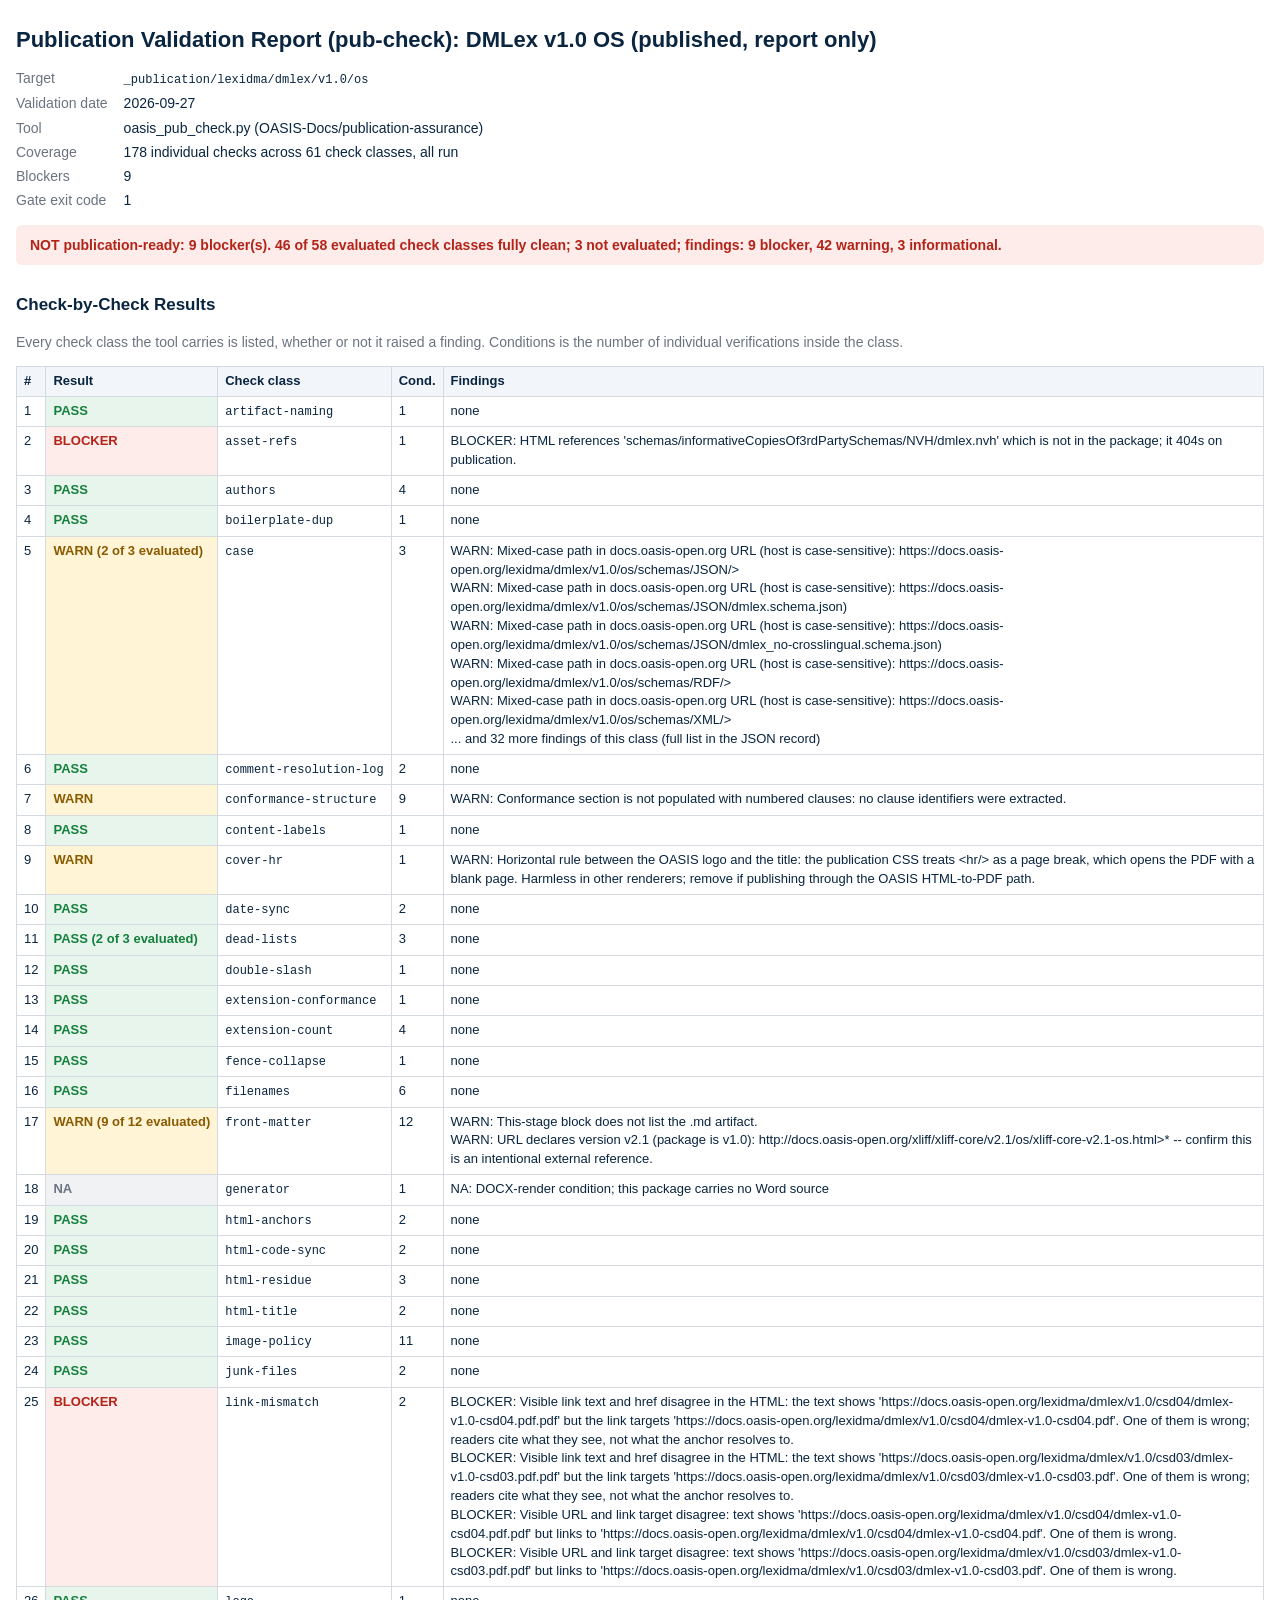
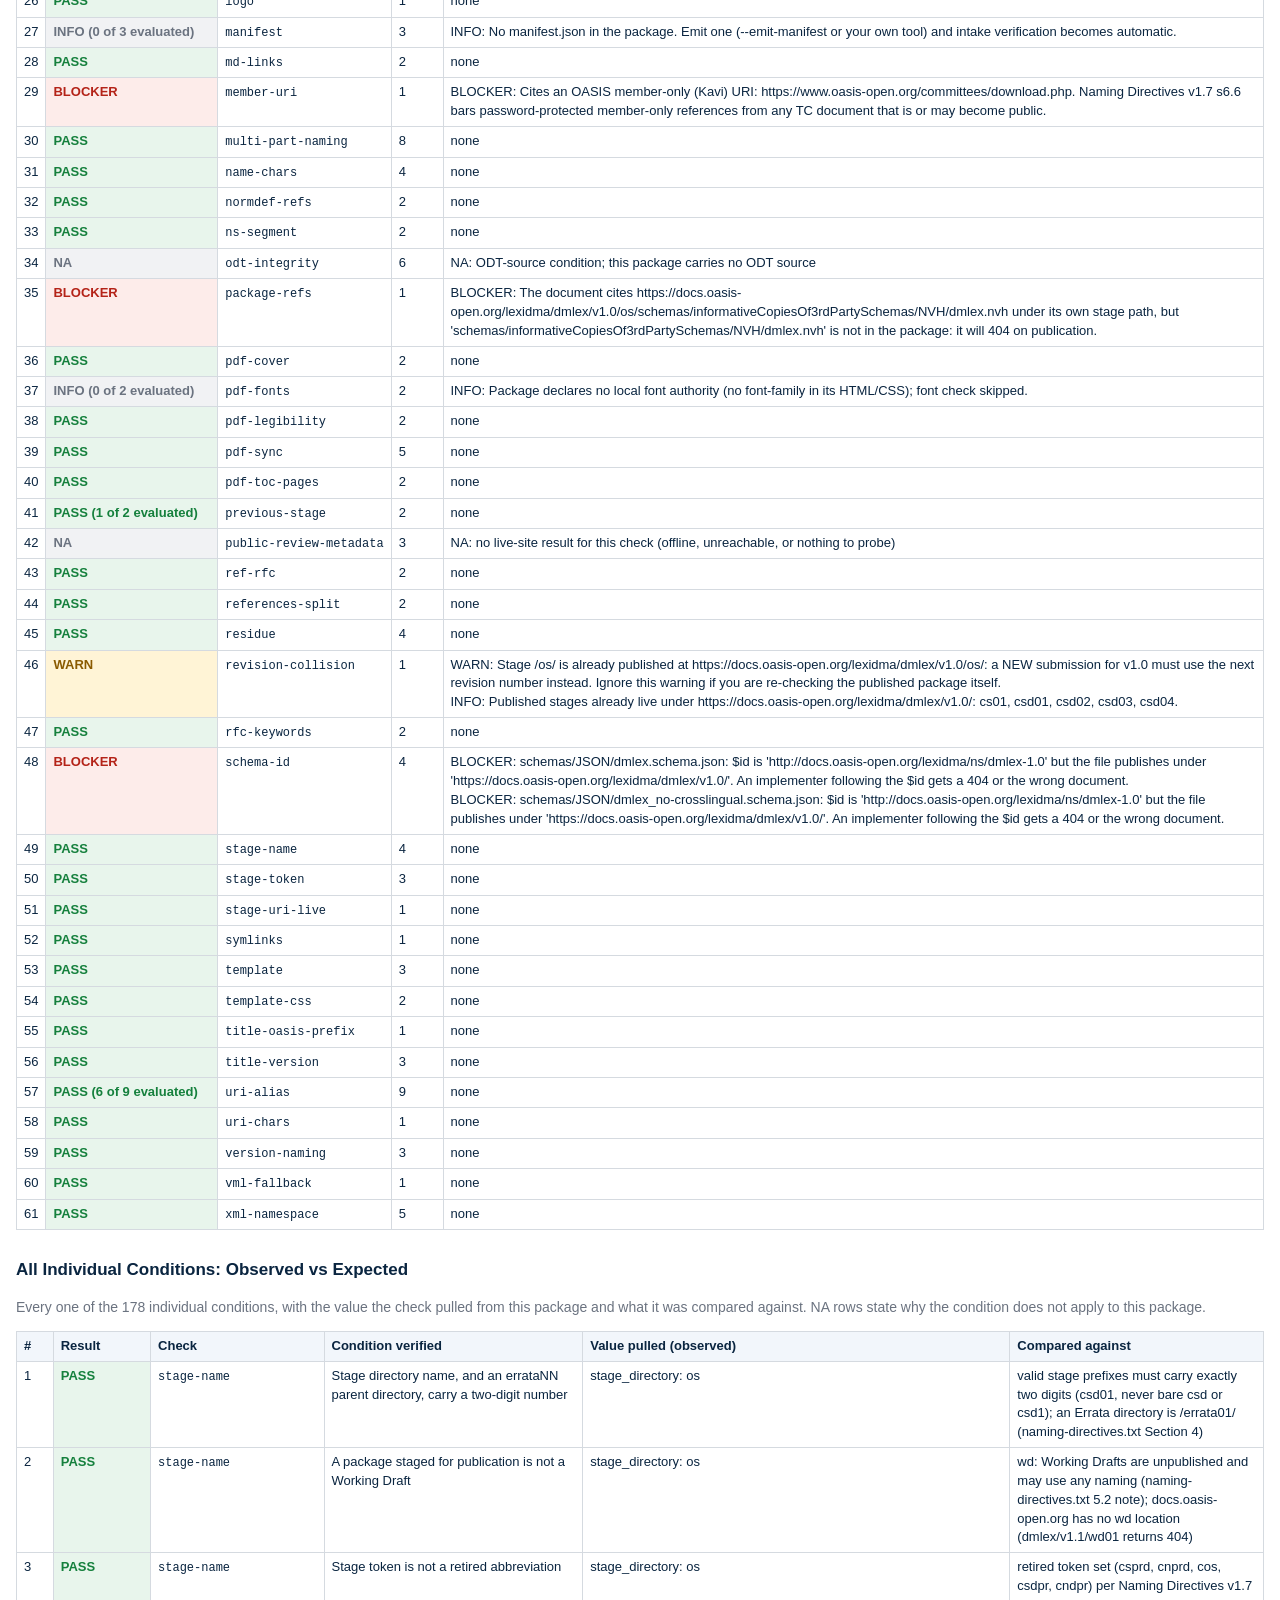
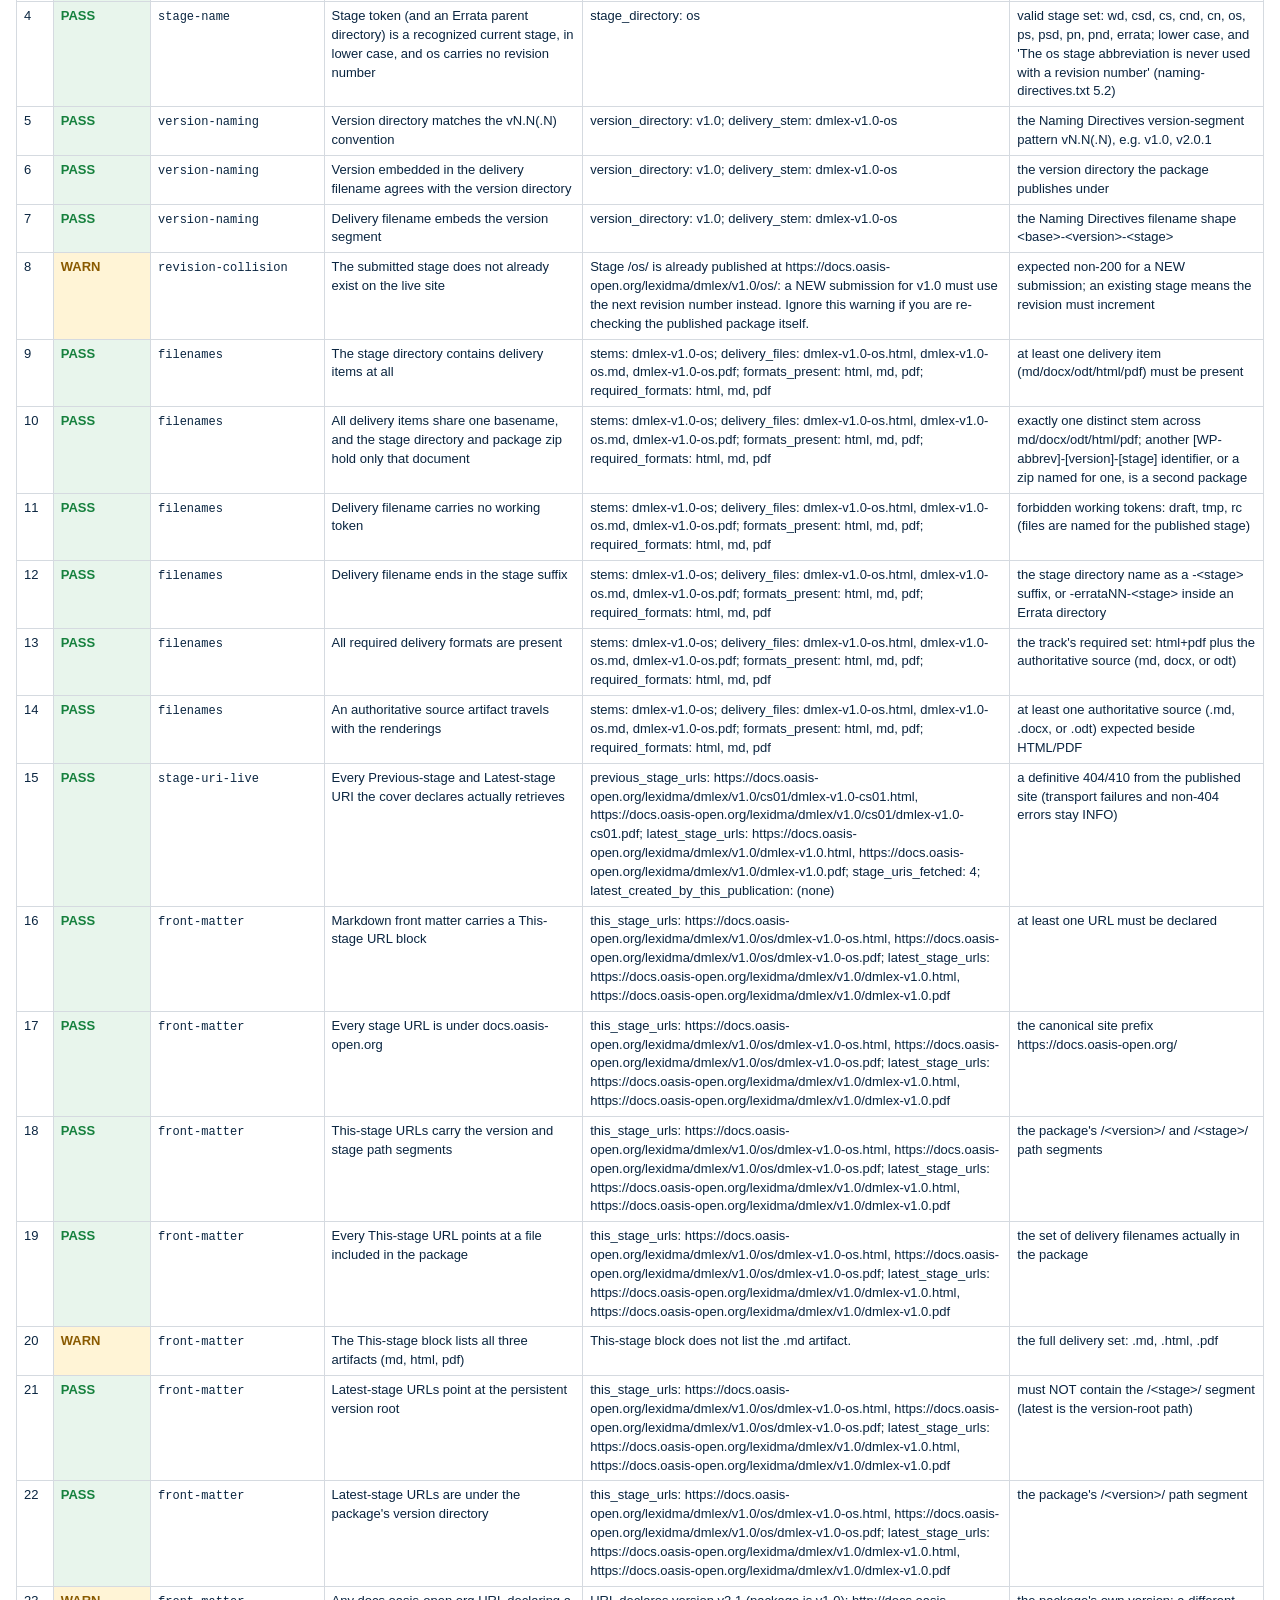
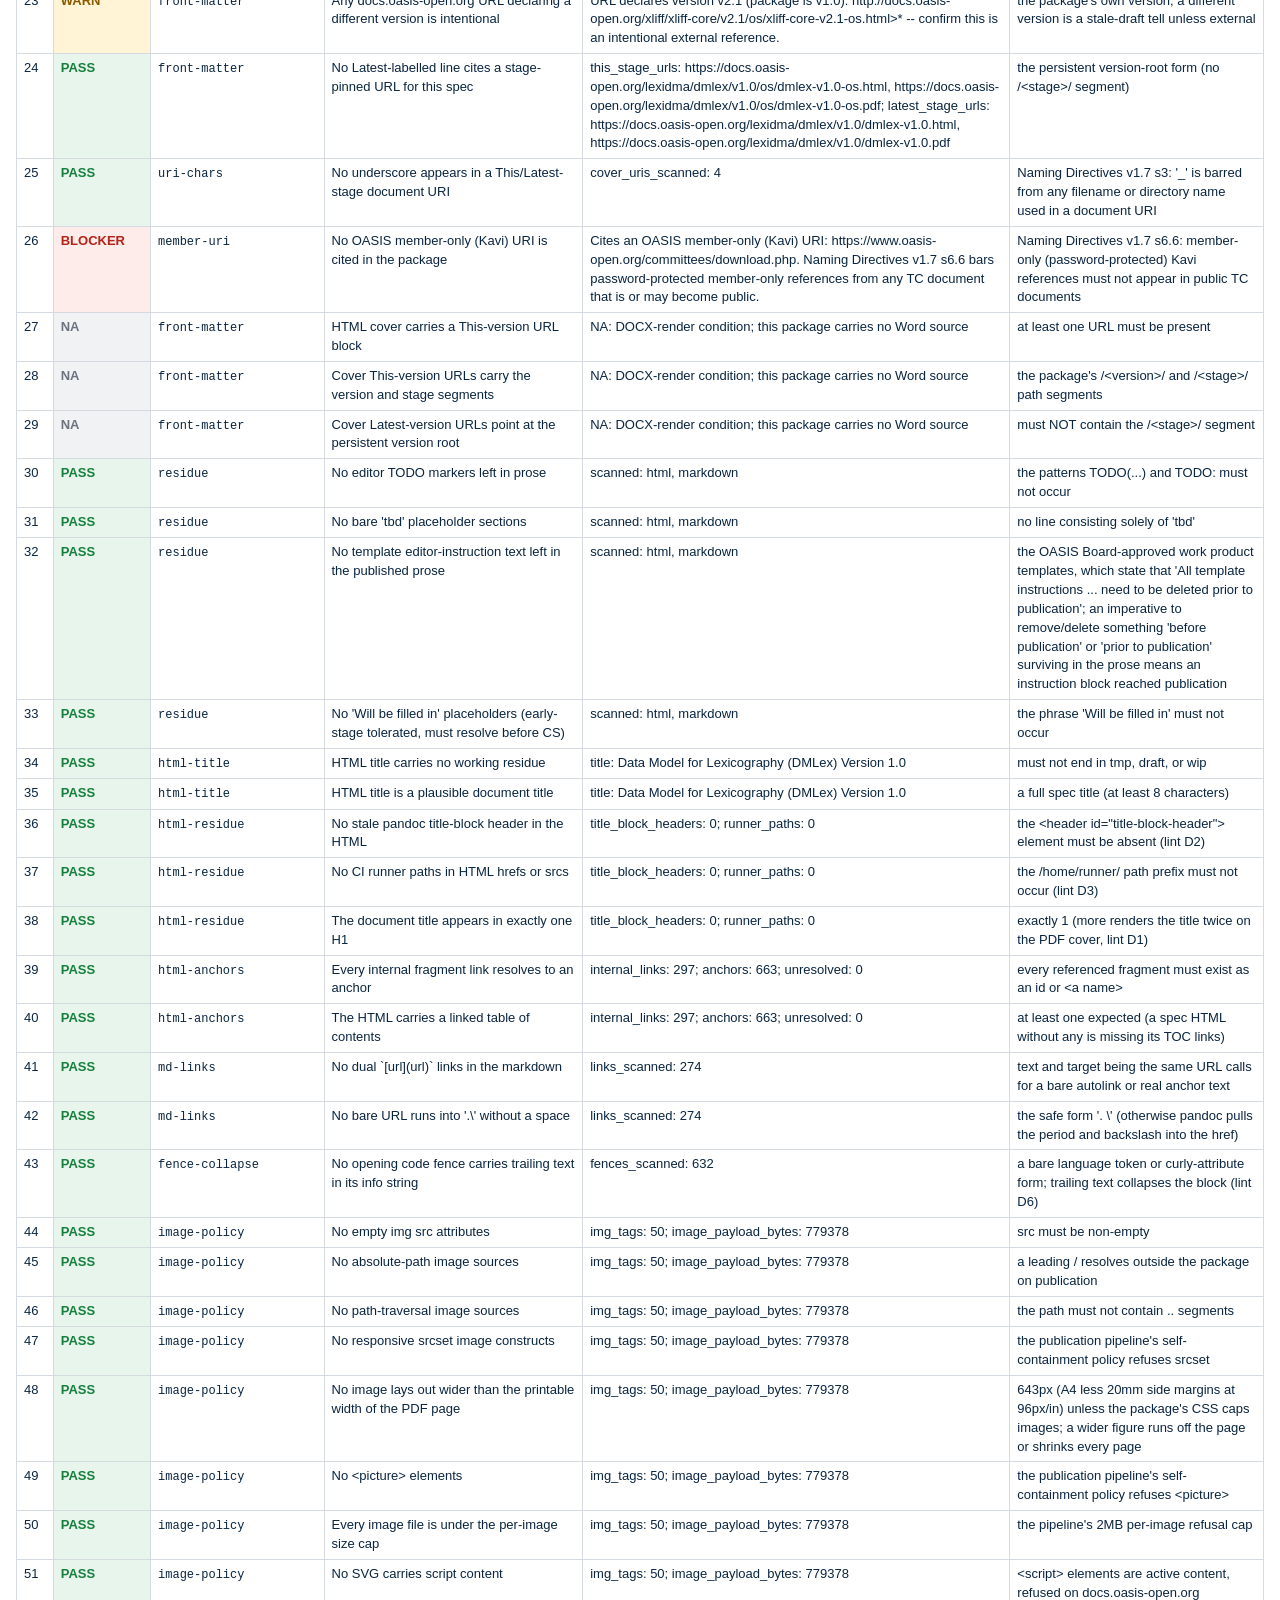
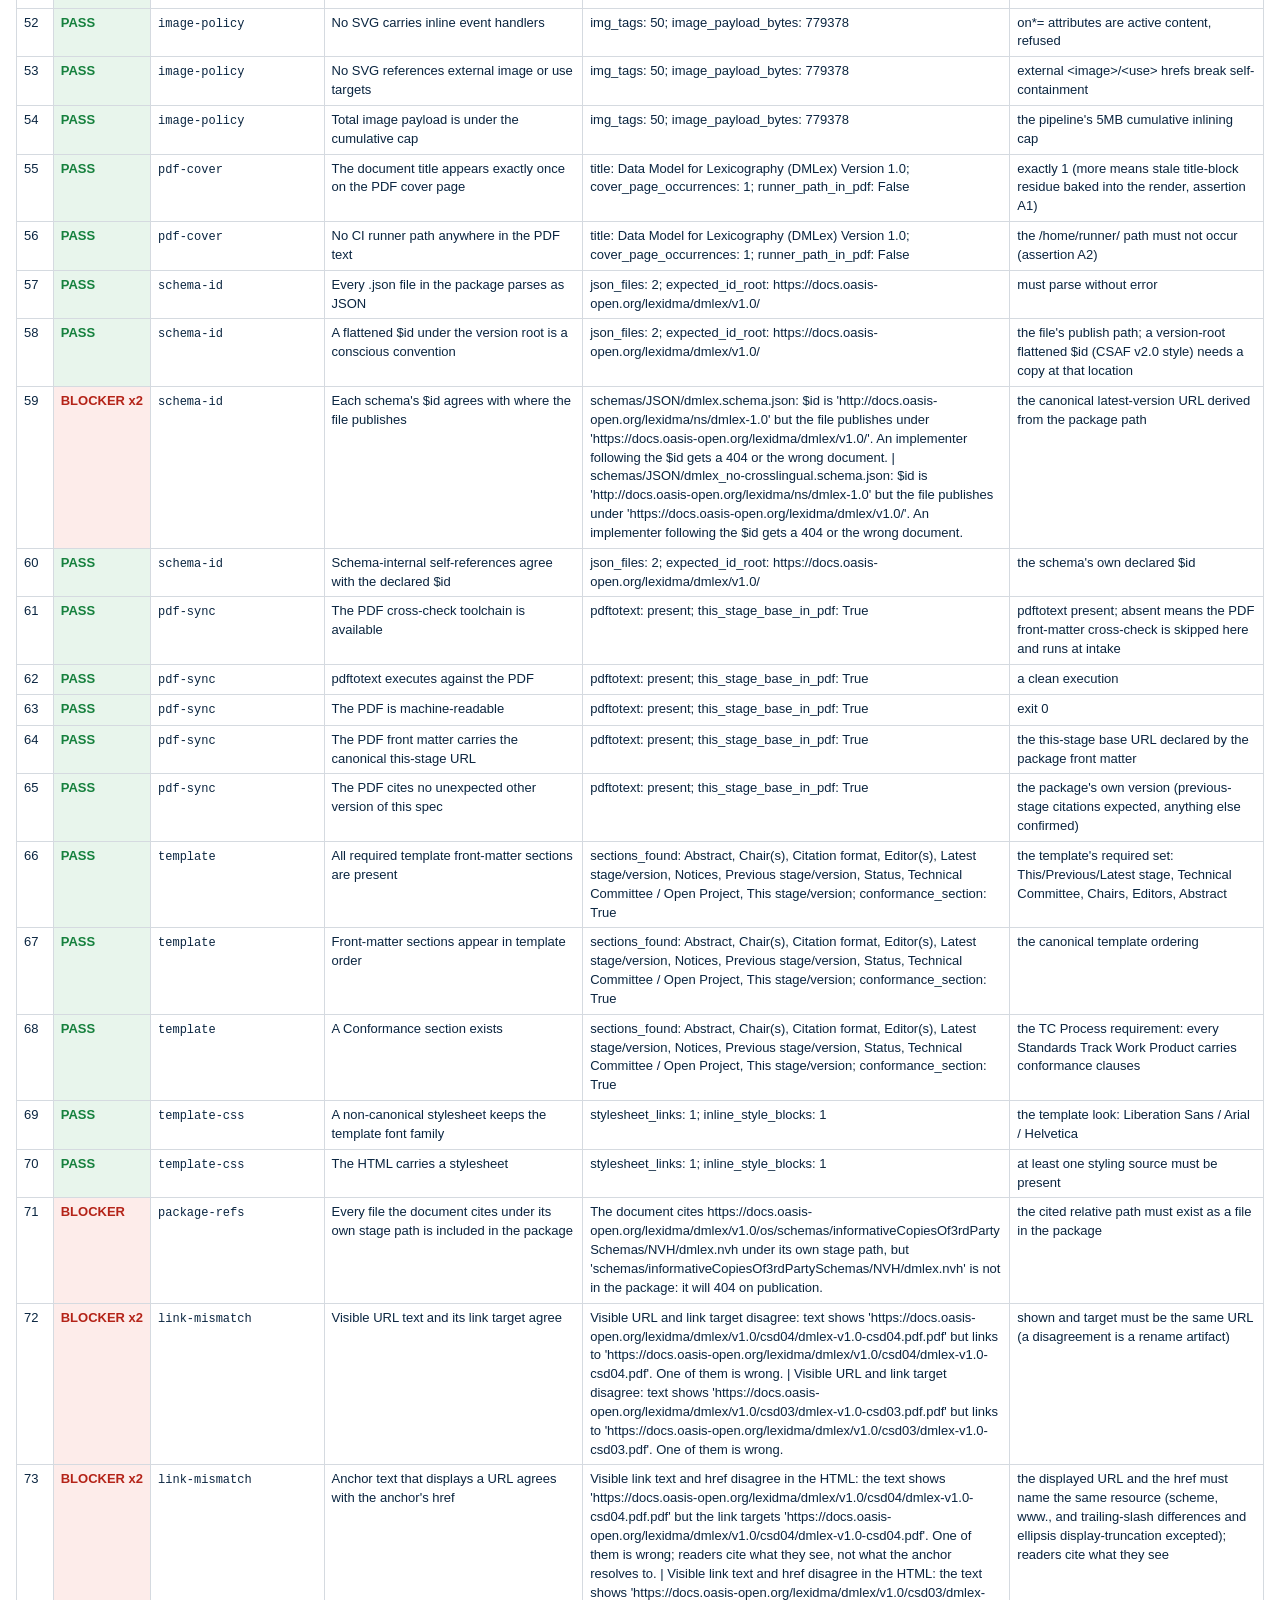
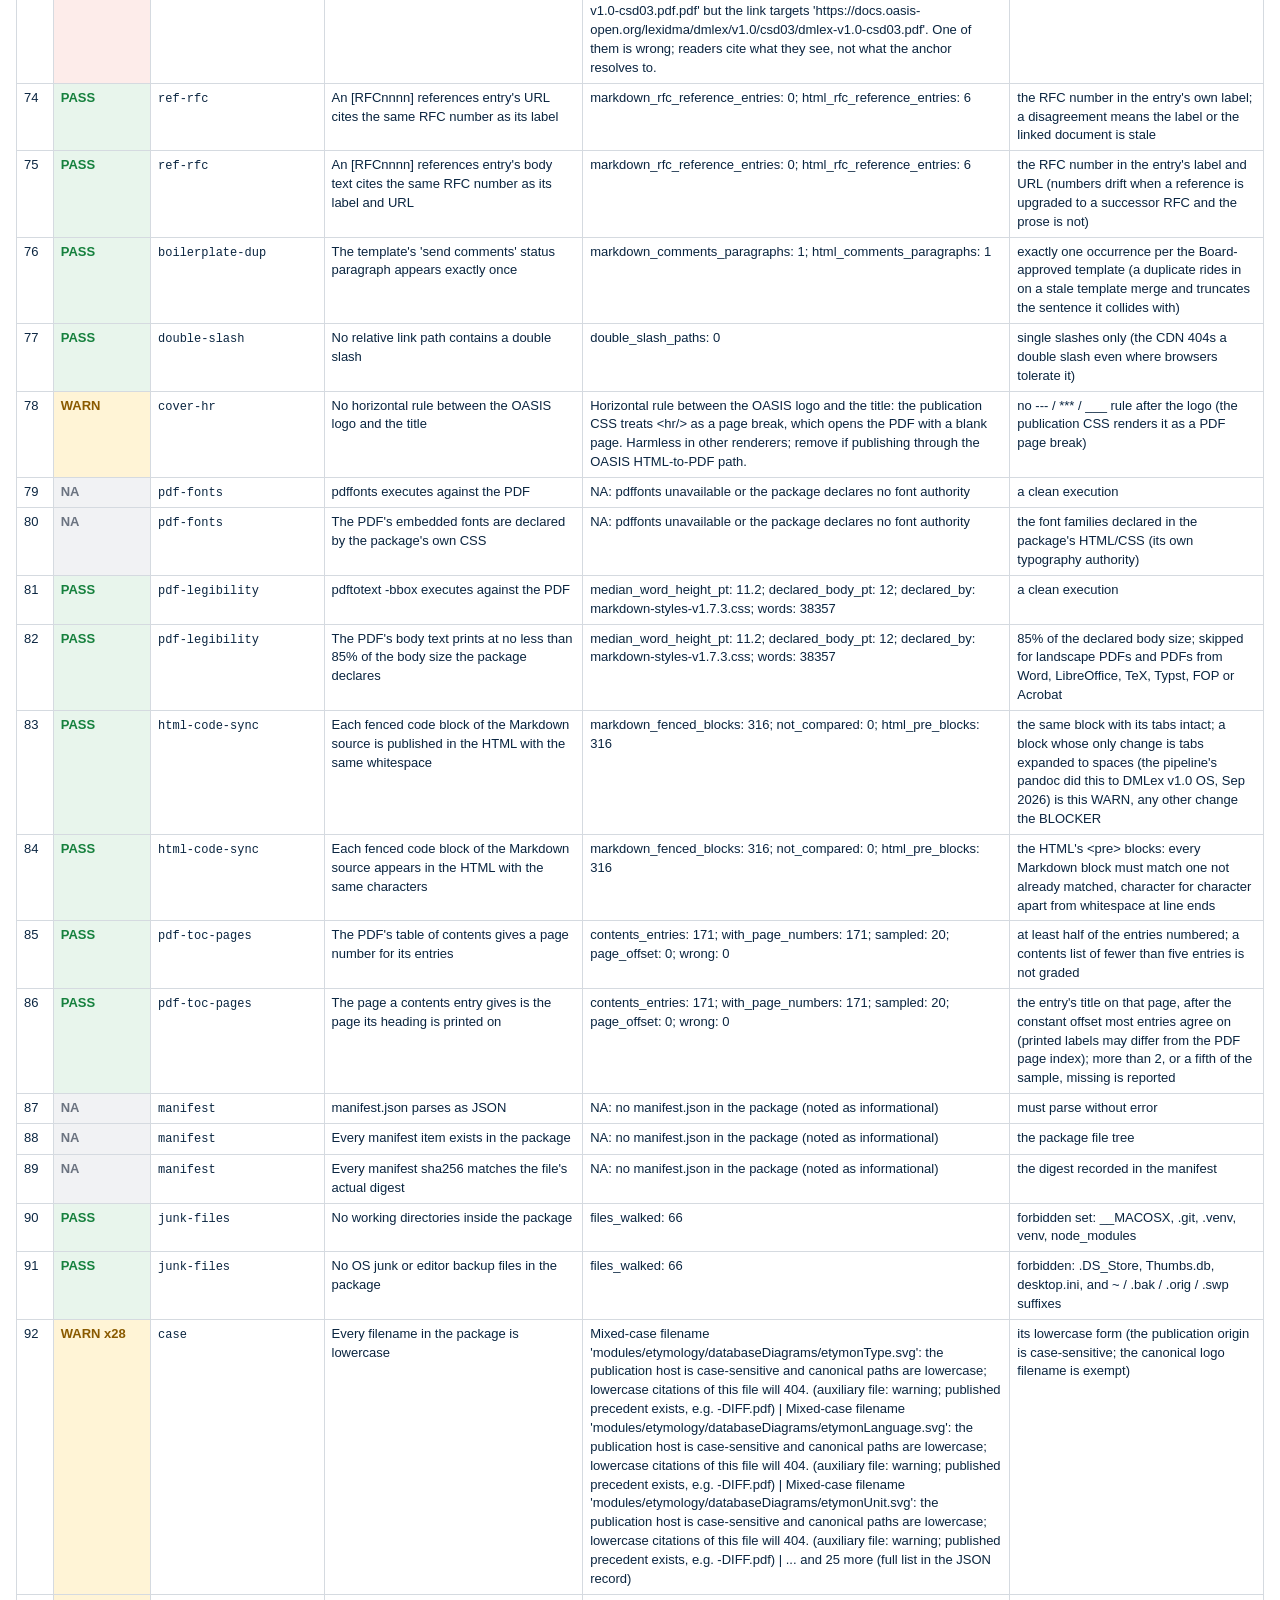
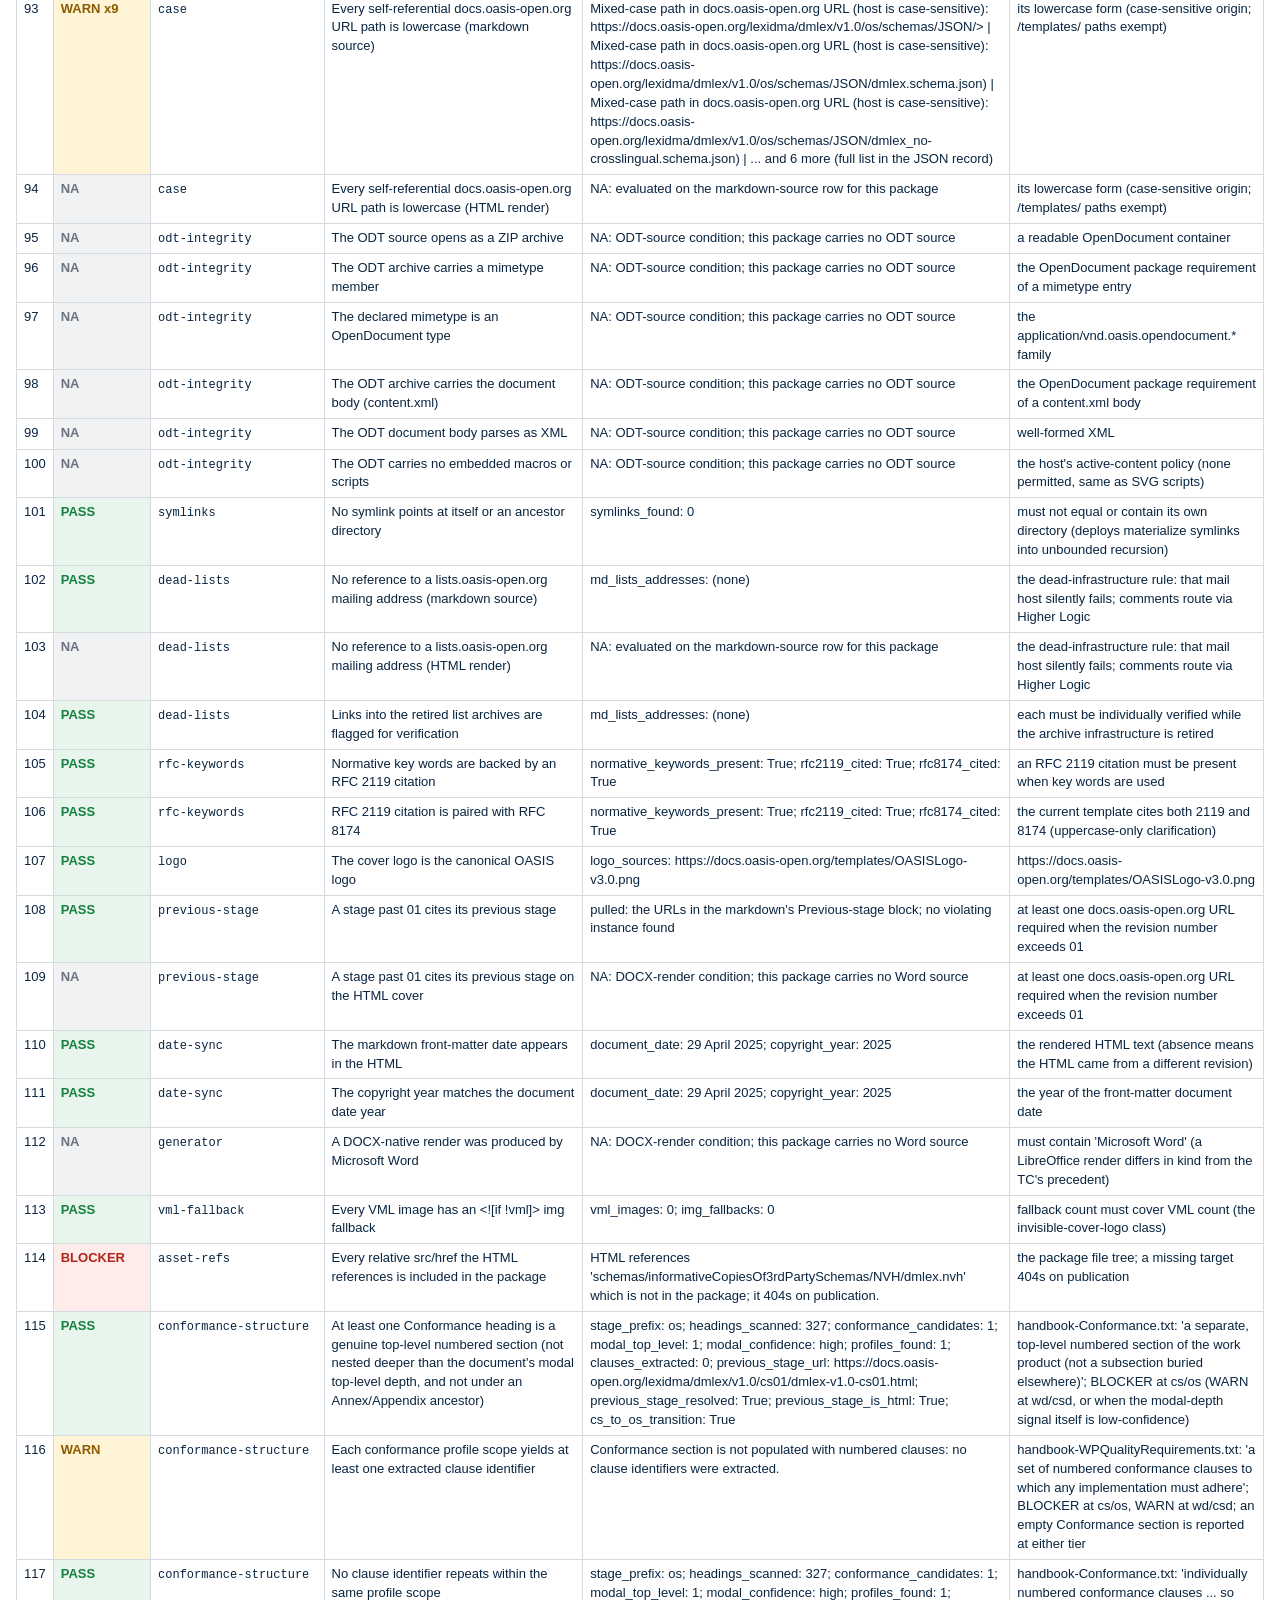
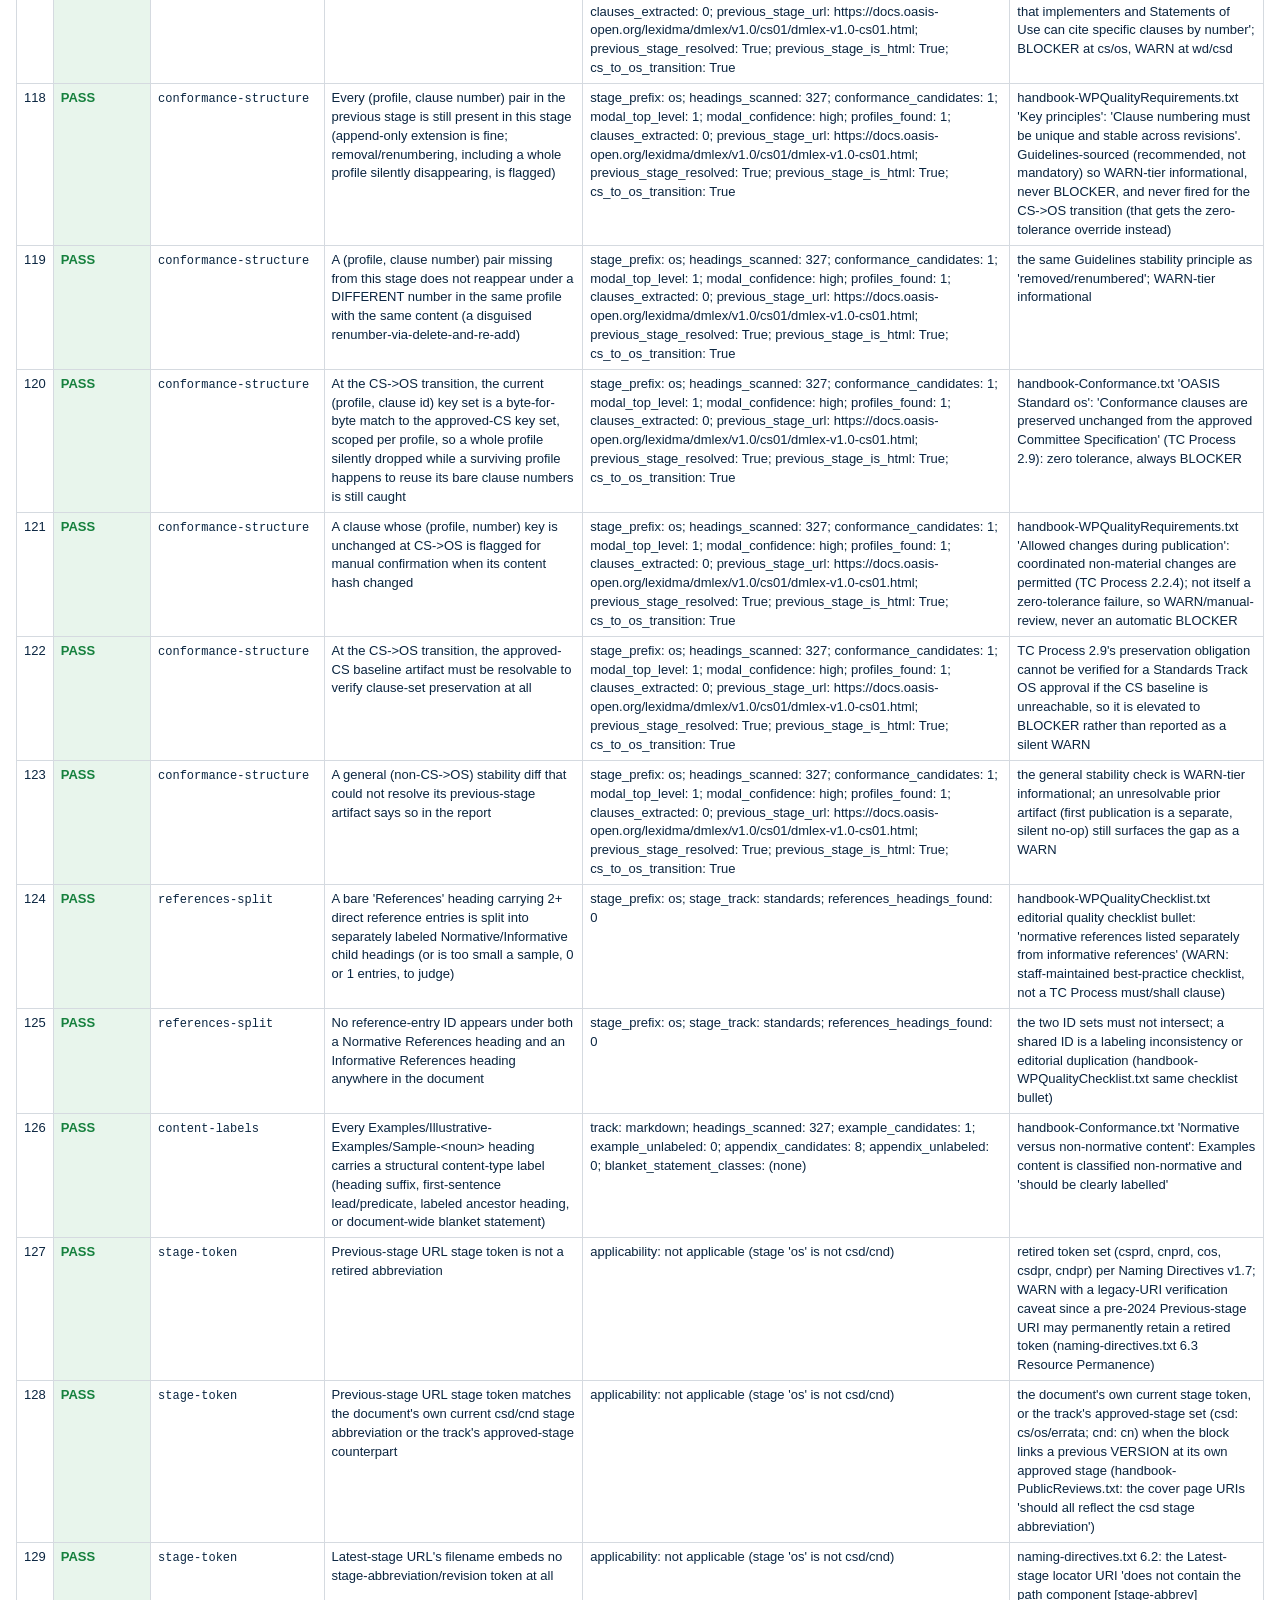
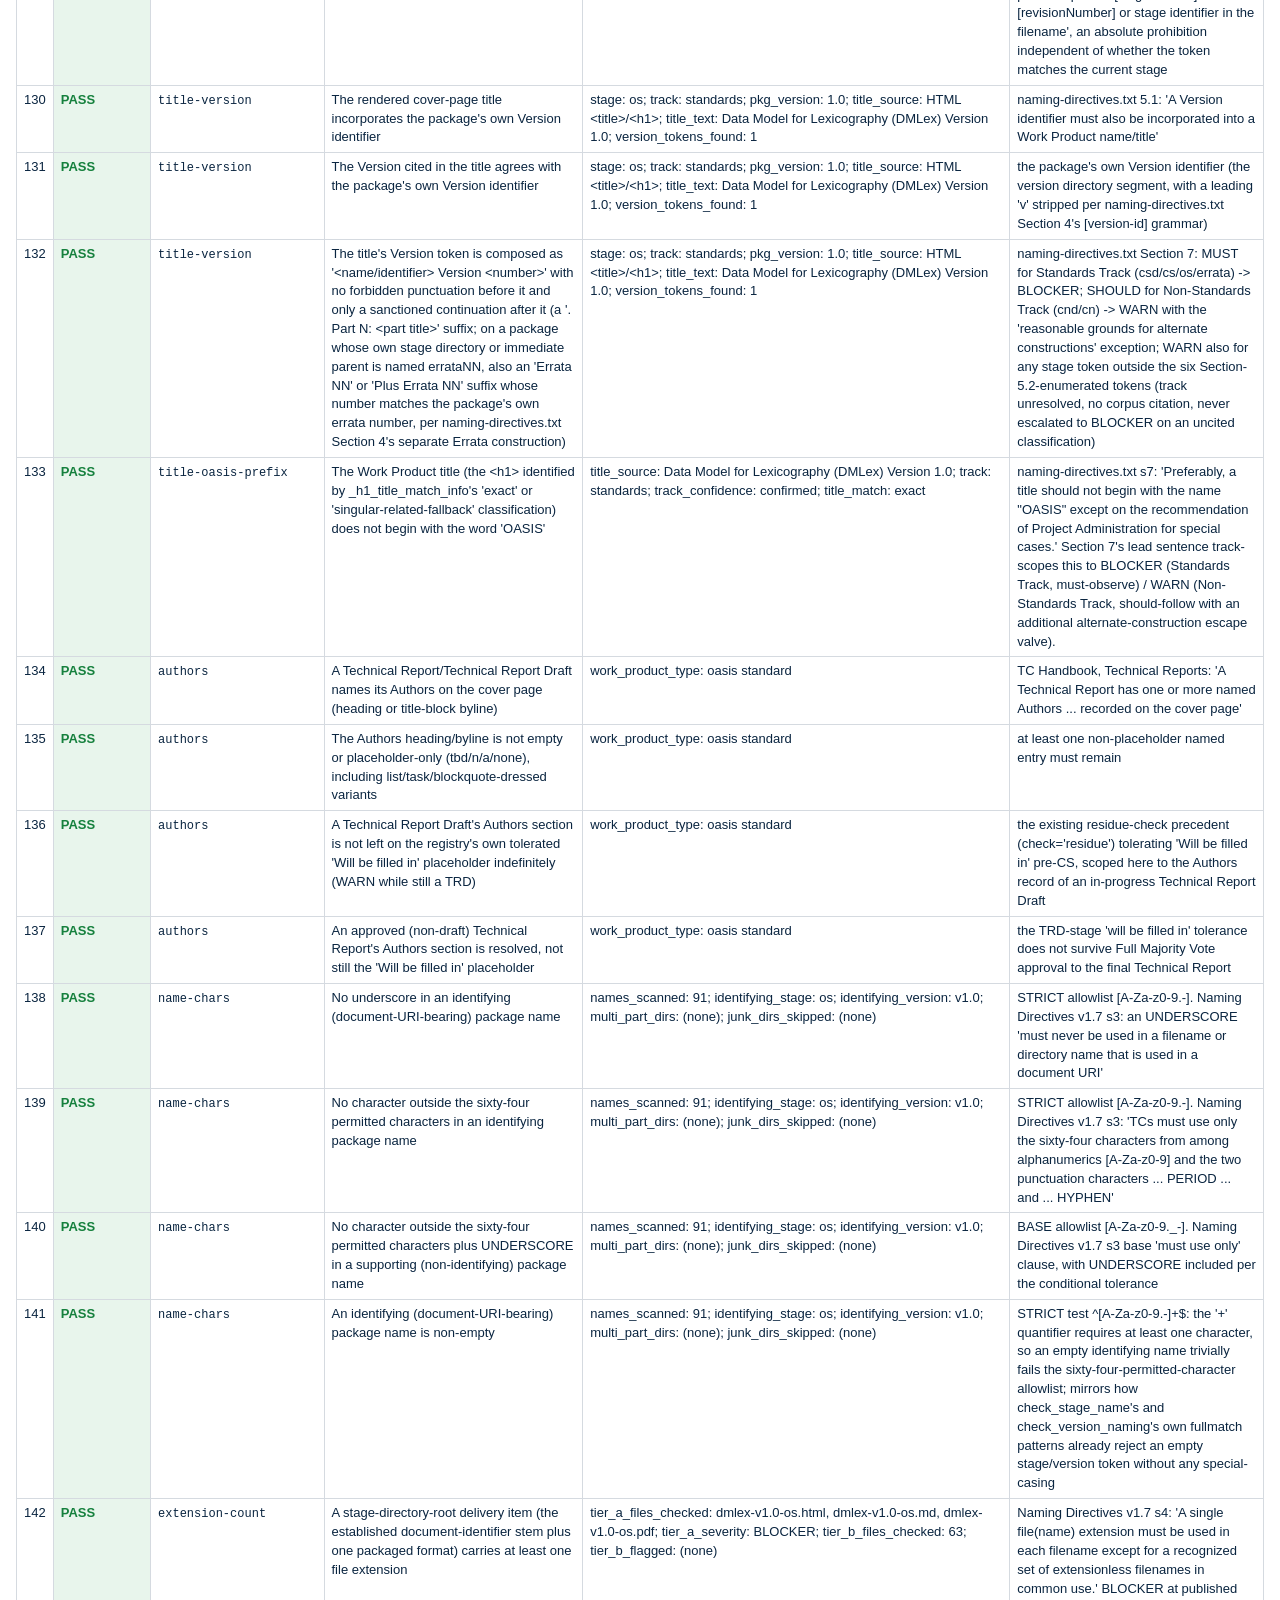
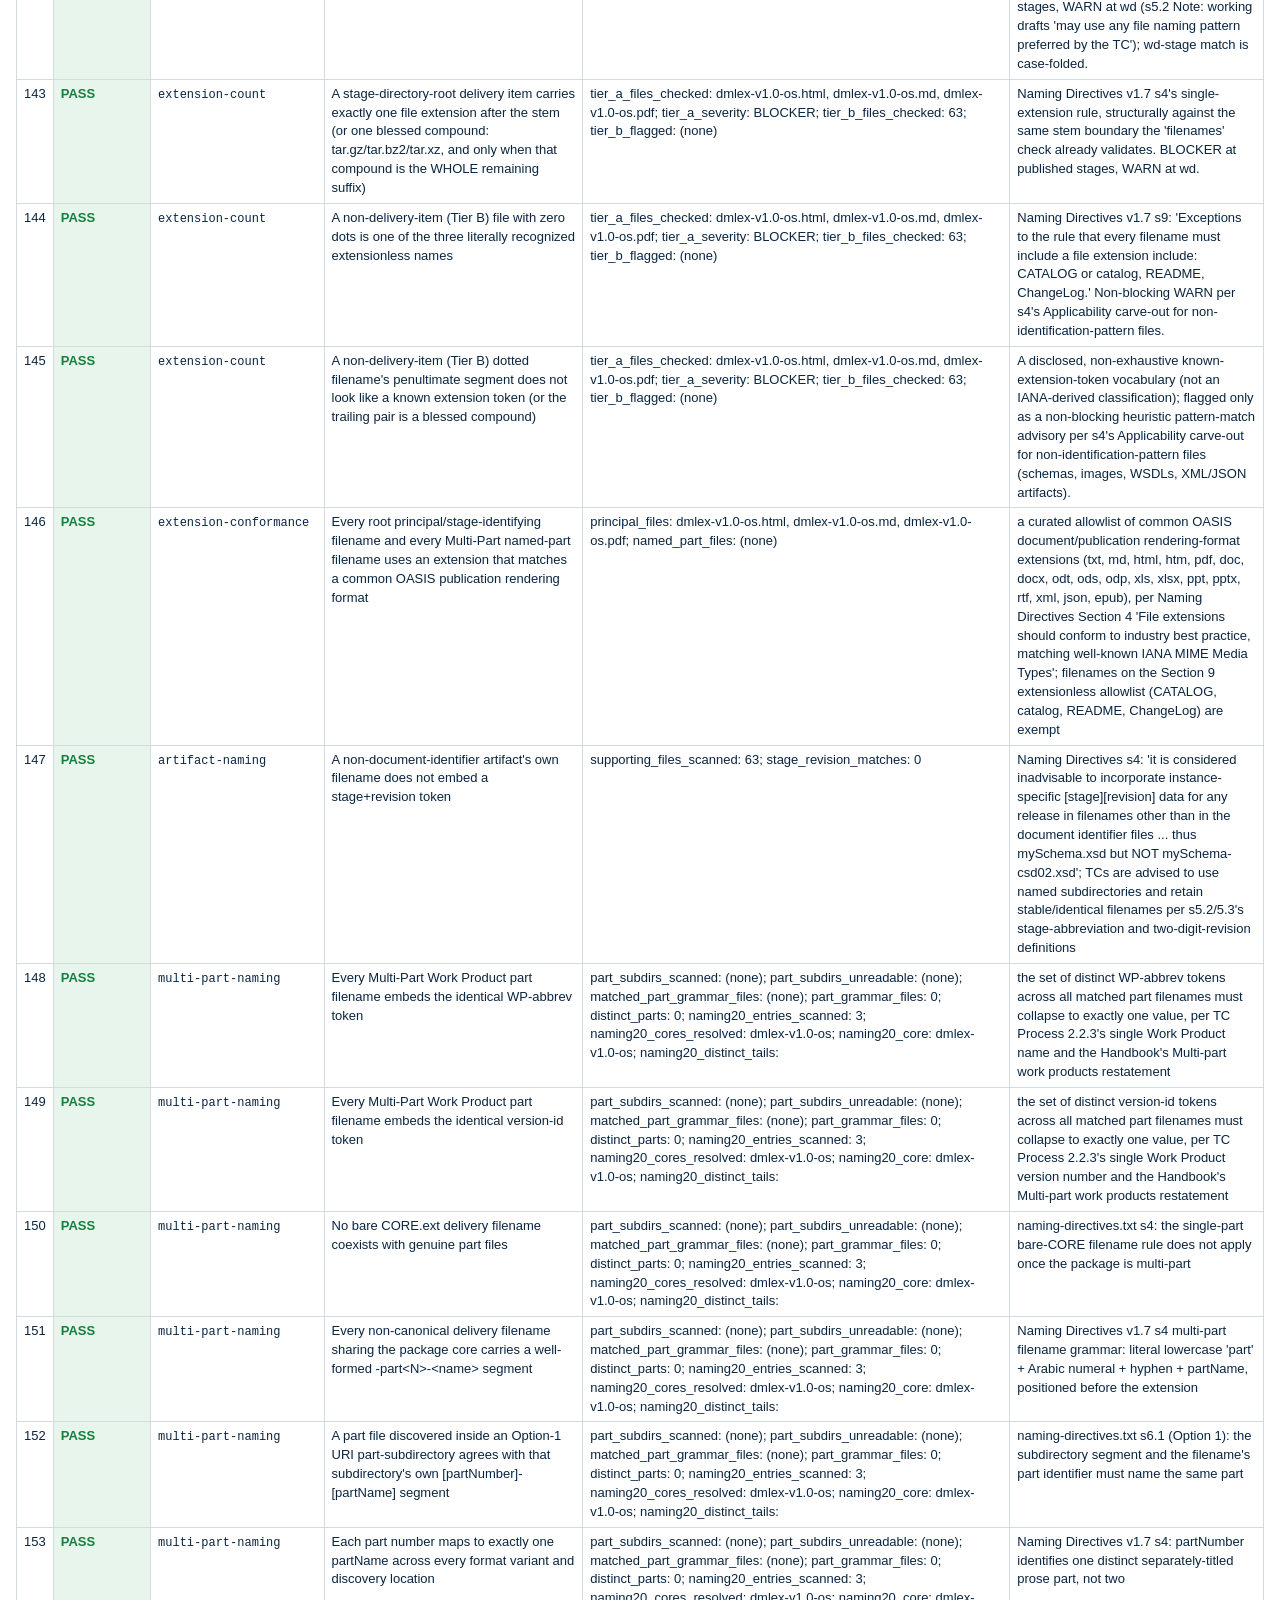
==== commit 93a1aad6: "pub-check report: markdown-conversion/dmlex-v1.0-os-published-report-only (run 36352132545)" ====
--- a/markdown-conversion/dmlex-v1.0-os-published-report-only/pubcheck-validation.html
+++ b/markdown-conversion/dmlex-v1.0-os-published-report-only/pubcheck-validation.html
@@ -58,7 +58,7 @@
 <dt>Blockers</dt><dd>9</dd>
 <dt>Gate exit code</dt><dd>1</dd>
 </dl>
-<p class="verdict no">NOT publication-ready: 9 blocker(s). 45 of 58 evaluated check classes fully clean; 3 not evaluated; findings: 9 blocker, 43 warning, 11 informational.</p>
+<p class="verdict no">NOT publication-ready: 9 blocker(s). 46 of 58 evaluated check classes fully clean; 3 not evaluated; findings: 9 blocker, 42 warning, 3 informational.</p>
 <h2>Check-by-Check Results</h2>
 <p class="note">Every check class the tool carries is listed, whether or not it raised a finding. Conditions is the number of individual verifications inside the class.</p>
 <div class="wrap"><table><thead><tr><th>#</th><th>Result</th><th>Check class</th><th>Cond.</th><th>Findings</th></tr></thead><tbody>
@@ -69,7 +69,7 @@
 <tr><td class="n">5</td><td class="r WARN">WARN (2 of 3 evaluated)</td><td><code>case</code></td><td class="n">3</td><td class="t f">WARN: Mixed-case path in docs.oasis-open.org URL (host is case-sensitive): https://docs.oasis-open.org/lexidma/dmlex/v1.0/os/schemas/JSON/&gt;<br>WARN: Mixed-case path in docs.oasis-open.org URL (host is case-sensitive): https://docs.oasis-open.org/lexidma/dmlex/v1.0/os/schemas/JSON/dmlex.schema.json)<br>WARN: Mixed-case path in docs.oasis-open.org URL (host is case-sensitive): https://docs.oasis-open.org/lexidma/dmlex/v1.0/os/schemas/JSON/dmlex_no-crosslingual.schema.json)<br>WARN: Mixed-case path in docs.oasis-open.org URL (host is case-sensitive): https://docs.oasis-open.org/lexidma/dmlex/v1.0/os/schemas/RDF/&gt;<br>WARN: Mixed-case path in docs.oasis-open.org URL (host is case-sensitive): https://docs.oasis-open.org/lexidma/dmlex/v1.0/os/schemas/XML/&gt;<br>... and 32 more findings of this class (full list in the JSON record)</td></tr>
 <tr><td class="n">6</td><td class="r PASS">PASS</td><td><code>comment-resolution-log</code></td><td class="n">2</td><td class="t f">none</td></tr>
 <tr><td class="n">7</td><td class="r WARN">WARN</td><td><code>conformance-structure</code></td><td class="n">9</td><td class="t f">WARN: Conformance section is not populated with numbered clauses: no clause identifiers were extracted.</td></tr>
-<tr><td class="n">8</td><td class="r WARN">WARN</td><td><code>content-labels</code></td><td class="n">1</td><td class="t f">WARN: Examples-pattern heading &#x27;A.1 Examples (Informative) &lt;a id=&#x27;examples&#x27;&gt;&lt;/a&gt;&#x27; (markdown line 5708) carries no content-type label (heading suffix, first-sentence statement, labeled ancestor heading, or document-wide blanket statement): the Handbook classifies Examples as non-normative content and says it should be clearly labelled &#x27;Non-normative&#x27; (or &#x27;Informative&#x27;).<br>INFO: Appendix/Annex heading &#x27;Appendix A Informative material on serializations (Informative) &lt;a id=&#x27;appendix-a-informative-material-on-serializations-informative&#x27;&gt;&lt;/a&gt;&#x27; (markdown line 5706) carries no content-type label. Advisory only: confirm whether this appendix/annex is part of the conformance requirements, and if not, label it &#x27;Non-normative&#x27; per handbook-Conformance.txt.<br>INFO: Appendix/Annex heading &#x27;Appendix B References (Normative) &lt;a id=&#x27;references&#x27;&gt;&lt;/a&gt;&#x27; (markdown line 9644) carries no content-type label. Advisory only: confirm whether this appendix/annex is part of the conformance requirements, and if not, label it &#x27;Non-normative&#x27; per handbook-Conformance.txt.<br>INFO: Appendix/Annex heading &#x27;Appendix C Machine Readable Validation Artifacts (Normative) &lt;a id=&#x27;Validation&#x27;&gt;&lt;/a&gt;&#x27; (markdown line 9706) carries no content-type label. Advisory only: confirm whether this appendix/annex is part of the conformance requirements, and if not, label it &#x27;Non-normative&#x27; per handbook-Conformance.txt.<br>INFO: Appendix/Annex heading &#x27;Appendix D DMLex UML diagram (Normative) &lt;a id=&#x27;diagram_uml&#x27;&gt;&lt;/a&gt;&#x27; (markdown line 9718) carries no content-type label. Advisory only: confirm whether this appendix/annex is part of the conformance requirements, and if not, label it &#x27;Non-normative&#x27; per handbook-Conformance.txt.<br>... and 4 more findings of this class (full list in the JSON record)</td></tr>
+<tr><td class="n">8</td><td class="r PASS">PASS</td><td><code>content-labels</code></td><td class="n">1</td><td class="t f">none</td></tr>
 <tr><td class="n">9</td><td class="r WARN">WARN</td><td><code>cover-hr</code></td><td class="n">1</td><td class="t f">WARN: Horizontal rule between the OASIS logo and the title: the publication CSS treats &lt;hr/&gt; as a page break, which opens the PDF with a blank page. Harmless in other renderers; remove if publishing through the OASIS HTML-to-PDF path.</td></tr>
 <tr><td class="n">10</td><td class="r PASS">PASS</td><td><code>date-sync</code></td><td class="n">2</td><td class="t f">none</td></tr>
 <tr><td class="n">11</td><td class="r PASS">PASS (2 of 3 evaluated)</td><td><code>dead-lists</code></td><td class="n">3</td><td class="t f">none</td></tr>
@@ -165,10 +165,10 @@
 <tr><td class="n">36</td><td class="r PASS">PASS</td><td><code>html-residue</code></td><td class="t">No stale pandoc title-block header in the HTML</td><td class="t f">title_block_headers: 0; runner_paths: 0</td><td class="t">the &lt;header id=&quot;title-block-header&quot;&gt; element must be absent (lint D2)</td></tr>
 <tr><td class="n">37</td><td class="r PASS">PASS</td><td><code>html-residue</code></td><td class="t">No CI runner paths in HTML hrefs or srcs</td><td class="t f">title_block_headers: 0; runner_paths: 0</td><td class="t">the /home/runner/ path prefix must not occur (lint D3)</td></tr>
 <tr><td class="n">38</td><td class="r PASS">PASS</td><td><code>html-residue</code></td><td class="t">The document title appears in exactly one H1</td><td class="t f">title_block_headers: 0; runner_paths: 0</td><td class="t">exactly 1 (more renders the title twice on the PDF cover, lint D1)</td></tr>
-<tr><td class="n">39</td><td class="r PASS">PASS</td><td><code>html-anchors</code></td><td class="t">Every internal fragment link resolves to an anchor</td><td class="t f">internal_links: 292; anchors: 663; unresolved: 0</td><td class="t">every referenced fragment must exist as an id or &lt;a name&gt;</td></tr>
-<tr><td class="n">40</td><td class="r PASS">PASS</td><td><code>html-anchors</code></td><td class="t">The HTML carries a linked table of contents</td><td class="t f">internal_links: 292; anchors: 663; unresolved: 0</td><td class="t">at least one expected (a spec HTML without any is missing its TOC links)</td></tr>
-<tr><td class="n">41</td><td class="r PASS">PASS</td><td><code>md-links</code></td><td class="t">No dual `[url](url)` links in the markdown</td><td class="t f">links_scanned: 269</td><td class="t">text and target being the same URL calls for a bare autolink or real anchor text</td></tr>
-<tr><td class="n">42</td><td class="r PASS">PASS</td><td><code>md-links</code></td><td class="t">No bare URL runs into &#x27;.\&#x27; without a space</td><td class="t f">links_scanned: 269</td><td class="t">the safe form &#x27;. \&#x27; (otherwise pandoc pulls the period and backslash into the href)</td></tr>
+<tr><td class="n">39</td><td class="r PASS">PASS</td><td><code>html-anchors</code></td><td class="t">Every internal fragment link resolves to an anchor</td><td class="t f">internal_links: 297; anchors: 663; unresolved: 0</td><td class="t">every referenced fragment must exist as an id or &lt;a name&gt;</td></tr>
+<tr><td class="n">40</td><td class="r PASS">PASS</td><td><code>html-anchors</code></td><td class="t">The HTML carries a linked table of contents</td><td class="t f">internal_links: 297; anchors: 663; unresolved: 0</td><td class="t">at least one expected (a spec HTML without any is missing its TOC links)</td></tr>
+<tr><td class="n">41</td><td class="r PASS">PASS</td><td><code>md-links</code></td><td class="t">No dual `[url](url)` links in the markdown</td><td class="t f">links_scanned: 274</td><td class="t">text and target being the same URL calls for a bare autolink or real anchor text</td></tr>
+<tr><td class="n">42</td><td class="r PASS">PASS</td><td><code>md-links</code></td><td class="t">No bare URL runs into &#x27;.\&#x27; without a space</td><td class="t f">links_scanned: 274</td><td class="t">the safe form &#x27;. \&#x27; (otherwise pandoc pulls the period and backslash into the href)</td></tr>
 <tr><td class="n">43</td><td class="r PASS">PASS</td><td><code>fence-collapse</code></td><td class="t">No opening code fence carries trailing text in its info string</td><td class="t f">fences_scanned: 632</td><td class="t">a bare language token or curly-attribute form; trailing text collapses the block (lint D6)</td></tr>
 <tr><td class="n">44</td><td class="r PASS">PASS</td><td><code>image-policy</code></td><td class="t">No empty img src attributes</td><td class="t f">img_tags: 50; image_payload_bytes: 779378</td><td class="t">src must be non-empty</td></tr>
 <tr><td class="n">45</td><td class="r PASS">PASS</td><td><code>image-policy</code></td><td class="t">No absolute-path image sources</td><td class="t f">img_tags: 50; image_payload_bytes: 779378</td><td class="t">a leading / resolves outside the package on publication</td></tr>
@@ -207,12 +207,12 @@
 <tr><td class="n">78</td><td class="r WARN">WARN</td><td><code>cover-hr</code></td><td class="t">No horizontal rule between the OASIS logo and the title</td><td class="t f">Horizontal rule between the OASIS logo and the title: the publication CSS treats &lt;hr/&gt; as a page break, which opens the PDF with a blank page. Harmless in other renderers; remove if publishing through the OASIS HTML-to-PDF path.</td><td class="t">no --- / *** / ___ rule after the logo (the publication CSS renders it as a PDF page break)</td></tr>
 <tr><td class="n">79</td><td class="r NA">NA</td><td><code>pdf-fonts</code></td><td class="t">pdffonts executes against the PDF</td><td class="t f">NA: pdffonts unavailable or the package declares no font authority</td><td class="t">a clean execution</td></tr>
 <tr><td class="n">80</td><td class="r NA">NA</td><td><code>pdf-fonts</code></td><td class="t">The PDF&#x27;s embedded fonts are declared by the package&#x27;s own CSS</td><td class="t f">NA: pdffonts unavailable or the package declares no font authority</td><td class="t">the font families declared in the package&#x27;s HTML/CSS (its own typography authority)</td></tr>
-<tr><td class="n">81</td><td class="r PASS">PASS</td><td><code>pdf-legibility</code></td><td class="t">pdftotext -bbox executes against the PDF</td><td class="t f">median_word_height_pt: 11.2; declared_body_pt: 12; declared_by: markdown-styles-v1.7.3.css; words: 38119</td><td class="t">a clean execution</td></tr>
-<tr><td class="n">82</td><td class="r PASS">PASS</td><td><code>pdf-legibility</code></td><td class="t">The PDF&#x27;s body text prints at no less than 85% of the body size the package declares</td><td class="t f">median_word_height_pt: 11.2; declared_body_pt: 12; declared_by: markdown-styles-v1.7.3.css; words: 38119</td><td class="t">85% of the declared body size; skipped for landscape PDFs and PDFs from Word, LibreOffice, TeX, Typst, FOP or Acrobat</td></tr>
+<tr><td class="n">81</td><td class="r PASS">PASS</td><td><code>pdf-legibility</code></td><td class="t">pdftotext -bbox executes against the PDF</td><td class="t f">median_word_height_pt: 11.2; declared_body_pt: 12; declared_by: markdown-styles-v1.7.3.css; words: 38357</td><td class="t">a clean execution</td></tr>
+<tr><td class="n">82</td><td class="r PASS">PASS</td><td><code>pdf-legibility</code></td><td class="t">The PDF&#x27;s body text prints at no less than 85% of the body size the package declares</td><td class="t f">median_word_height_pt: 11.2; declared_body_pt: 12; declared_by: markdown-styles-v1.7.3.css; words: 38357</td><td class="t">85% of the declared body size; skipped for landscape PDFs and PDFs from Word, LibreOffice, TeX, Typst, FOP or Acrobat</td></tr>
 <tr><td class="n">83</td><td class="r PASS">PASS</td><td><code>html-code-sync</code></td><td class="t">Each fenced code block of the Markdown source is published in the HTML with the same whitespace</td><td class="t f">markdown_fenced_blocks: 316; not_compared: 0; html_pre_blocks: 316</td><td class="t">the same block with its tabs intact; a block whose only change is tabs expanded to spaces (the pipeline&#x27;s pandoc did this to DMLex v1.0 OS, Sep 2026) is this WARN, any other change the BLOCKER</td></tr>
 <tr><td class="n">84</td><td class="r PASS">PASS</td><td><code>html-code-sync</code></td><td class="t">Each fenced code block of the Markdown source appears in the HTML with the same characters</td><td class="t f">markdown_fenced_blocks: 316; not_compared: 0; html_pre_blocks: 316</td><td class="t">the HTML&#x27;s &lt;pre&gt; blocks: every Markdown block must match one not already matched, character for character apart from whitespace at line ends</td></tr>
-<tr><td class="n">85</td><td class="r PASS">PASS</td><td><code>pdf-toc-pages</code></td><td class="t">The PDF&#x27;s table of contents gives a page number for its entries</td><td class="t f">contents_entries: 133; with_page_numbers: 133; sampled: 20; page_offset: 0; wrong: 0</td><td class="t">at least half of the entries numbered; a contents list of fewer than five entries is not graded</td></tr>
-<tr><td class="n">86</td><td class="r PASS">PASS</td><td><code>pdf-toc-pages</code></td><td class="t">The page a contents entry gives is the page its heading is printed on</td><td class="t f">contents_entries: 133; with_page_numbers: 133; sampled: 20; page_offset: 0; wrong: 0</td><td class="t">the entry&#x27;s title on that page, after the constant offset most entries agree on (printed labels may differ from the PDF page index); more than 2, or a fifth of the sample, missing is reported</td></tr>
+<tr><td class="n">85</td><td class="r PASS">PASS</td><td><code>pdf-toc-pages</code></td><td class="t">The PDF&#x27;s table of contents gives a page number for its entries</td><td class="t f">contents_entries: 171; with_page_numbers: 171; sampled: 20; page_offset: 0; wrong: 0</td><td class="t">at least half of the entries numbered; a contents list of fewer than five entries is not graded</td></tr>
+<tr><td class="n">86</td><td class="r PASS">PASS</td><td><code>pdf-toc-pages</code></td><td class="t">The page a contents entry gives is the page its heading is printed on</td><td class="t f">contents_entries: 171; with_page_numbers: 171; sampled: 20; page_offset: 0; wrong: 0</td><td class="t">the entry&#x27;s title on that page, after the constant offset most entries agree on (printed labels may differ from the PDF page index); more than 2, or a fifth of the sample, missing is reported</td></tr>
 <tr><td class="n">87</td><td class="r NA">NA</td><td><code>manifest</code></td><td class="t">manifest.json parses as JSON</td><td class="t f">NA: no manifest.json in the package (noted as informational)</td><td class="t">must parse without error</td></tr>
 <tr><td class="n">88</td><td class="r NA">NA</td><td><code>manifest</code></td><td class="t">Every manifest item exists in the package</td><td class="t f">NA: no manifest.json in the package (noted as informational)</td><td class="t">the package file tree</td></tr>
 <tr><td class="n">89</td><td class="r NA">NA</td><td><code>manifest</code></td><td class="t">Every manifest sha256 matches the file&#x27;s actual digest</td><td class="t f">NA: no manifest.json in the package (noted as informational)</td><td class="t">the digest recorded in the manifest</td></tr>
@@ -252,7 +252,7 @@
 <tr><td class="n">123</td><td class="r PASS">PASS</td><td><code>conformance-structure</code></td><td class="t">A general (non-CS-&gt;OS) stability diff that could not resolve its previous-stage artifact says so in the report</td><td class="t f">stage_prefix: os; headings_scanned: 327; conformance_candidates: 1; modal_top_level: 1; modal_confidence: high; profiles_found: 1; clauses_extracted: 0; previous_stage_url: https://docs.oasis-open.org/lexidma/dmlex/v1.0/cs01/dmlex-v1.0-cs01.html; previous_stage_resolved: True; previous_stage_is_html: True; cs_to_os_transition: True</td><td class="t">the general stability check is WARN-tier informational; an unresolvable prior artifact (first publication is a separate, silent no-op) still surfaces the gap as a WARN</td></tr>
 <tr><td class="n">124</td><td class="r PASS">PASS</td><td><code>references-split</code></td><td class="t">A bare &#x27;References&#x27; heading carrying 2+ direct reference entries is split into separately labeled Normative/Informative child headings (or is too small a sample, 0 or 1 entries, to judge)</td><td class="t f">stage_prefix: os; stage_track: standards; references_headings_found: 0</td><td class="t">handbook-WPQualityChecklist.txt editorial quality checklist bullet: &#x27;normative references listed separately from informative references&#x27; (WARN: staff-maintained best-practice checklist, not a TC Process must/shall clause)</td></tr>
 <tr><td class="n">125</td><td class="r PASS">PASS</td><td><code>references-split</code></td><td class="t">No reference-entry ID appears under both a Normative References heading and an Informative References heading anywhere in the document</td><td class="t f">stage_prefix: os; stage_track: standards; references_headings_found: 0</td><td class="t">the two ID sets must not intersect; a shared ID is a labeling inconsistency or editorial duplication (handbook-WPQualityChecklist.txt same checklist bullet)</td></tr>
-<tr><td class="n">126</td><td class="r WARN">WARN</td><td><code>content-labels</code></td><td class="t">Every Examples/Illustrative-Examples/Sample-&lt;noun&gt; heading carries a structural content-type label (heading suffix, first-sentence lead/predicate, labeled ancestor heading, or document-wide blanket statement)</td><td class="t f">Examples-pattern heading &#x27;A.1 Examples (Informative) &lt;a id=&#x27;examples&#x27;&gt;&lt;/a&gt;&#x27; (markdown line 5708) carries no content-type label (heading suffix, first-sentence statement, labeled ancestor heading, or document-wide blanket statement): the Handbook classifies Examples as non-normative content and says it should be clearly labelled &#x27;Non-normative&#x27; (or &#x27;Informative&#x27;).</td><td class="t">handbook-Conformance.txt &#x27;Normative versus non-normative content&#x27;: Examples content is classified non-normative and &#x27;should be clearly labelled&#x27;</td></tr>
+<tr><td class="n">126</td><td class="r PASS">PASS</td><td><code>content-labels</code></td><td class="t">Every Examples/Illustrative-Examples/Sample-&lt;noun&gt; heading carries a structural content-type label (heading suffix, first-sentence lead/predicate, labeled ancestor heading, or document-wide blanket statement)</td><td class="t f">track: markdown; headings_scanned: 327; example_candidates: 1; example_unlabeled: 0; appendix_candidates: 8; appendix_unlabeled: 0; blanket_statement_classes: (none)</td><td class="t">handbook-Conformance.txt &#x27;Normative versus non-normative content&#x27;: Examples content is classified non-normative and &#x27;should be clearly labelled&#x27;</td></tr>
 <tr><td class="n">127</td><td class="r PASS">PASS</td><td><code>stage-token</code></td><td class="t">Previous-stage URL stage token is not a retired abbreviation</td><td class="t f">applicability: not applicable (stage &#x27;os&#x27; is not csd/cnd)</td><td class="t">retired token set (csprd, cnprd, cos, csdpr, cndpr) per Naming Directives v1.7; WARN with a legacy-URI verification caveat since a pre-2024 Previous-stage URI may permanently retain a retired token (naming-directives.txt 6.3 Resource Permanence)</td></tr>
 <tr><td class="n">128</td><td class="r PASS">PASS</td><td><code>stage-token</code></td><td class="t">Previous-stage URL stage token matches the document&#x27;s own current csd/cnd stage abbreviation or the track&#x27;s approved-stage counterpart</td><td class="t f">applicability: not applicable (stage &#x27;os&#x27; is not csd/cnd)</td><td class="t">the document&#x27;s own current stage token, or the track&#x27;s approved-stage set (csd: cs/os/errata; cnd: cn) when the block links a previous VERSION at its own approved stage (handbook-PublicReviews.txt: the cover page URIs &#x27;should all reflect the csd stage abbreviation&#x27;)</td></tr>
 <tr><td class="n">129</td><td class="r PASS">PASS</td><td><code>stage-token</code></td><td class="t">Latest-stage URL&#x27;s filename embeds no stage-abbreviation/revision token at all</td><td class="t f">applicability: not applicable (stage &#x27;os&#x27; is not csd/cnd)</td><td class="t">naming-directives.txt 6.2: the Latest-stage locator URI &#x27;does not contain the path component [stage-abbrev][revisionNumber] or stage identifier in the filename&#x27;, an absolute prohibition independent of whether the token matches the current stage</td></tr>
@@ -289,14 +289,14 @@
 <tr><td class="n">160</td><td class="r PASS">PASS</td><td><code>comment-resolution-log</code></td><td class="t">Where in-package evidence (a later-stage sibling directory) shows a CSD/CND public review has demonstrably concluded, a comment-resolution-log basename match was sought and not found</td><td class="t f">gate: not applicable: stage &#x27;os&#x27; is not csd/cnd</td><td class="t">tc-process.txt s2.6/s2.7 (comment disposition is required to be posted to the TC&#x27;s e-mail lists; the downstream approval ballot may only commence once every comment is resolved) against handbook-PublicReviews.txt&#x27;s &#x27;best practice, not a normative filing mandate&#x27; framing for HOW that record is kept</td></tr>
 <tr><td class="n">161</td><td class="r PASS">PASS</td><td><code>normdef-refs</code></td><td class="t">Every candidate normative-definition file (schema/grammar/code plain-text file, excluding example/sample/test-case/non-normative and pipeline/asset directories) is referenced from the Work Product</td><td class="t f">candidates: schemas/JSON/dmlex.schema.json, schemas/JSON/dmlex_no-crosslingual.schema.json, schemas/XML/dmlex.xsd, schemas/XML/dmlex_no-crosslingual.xsd; orphans: 0; ambiguous_basename_only: 0</td><td class="t">TC Process 2.2.5: &#x27;Each text file must be referenced from the Work Product; and&#x27;. Standards Track (csd, cs, os, errata) only</td></tr>
 <tr><td class="n">162</td><td class="r PASS">PASS</td><td><code>normdef-refs</code></td><td class="t">A basename-only match among candidate files sharing that basename in different directories is flagged for confirmation rather than silently satisfying the requirement for every tied file</td><td class="t f">candidates: schemas/JSON/dmlex.schema.json, schemas/JSON/dmlex_no-crosslingual.schema.json, schemas/XML/dmlex.xsd, schemas/XML/dmlex_no-crosslingual.xsd; orphans: 0; ambiguous_basename_only: 0</td><td class="t">TC Process 2.2.5&#x27;s reference requirement; an ambiguous basename-only match does not unambiguously resolve which file was referenced</td></tr>
-<tr><td class="n">163</td><td class="r PASS">PASS</td><td><code>uri-alias</code></td><td class="t">No live META-refresh element in any delivered HTML file</td><td class="t f">prong_a_html_files_scanned: 1; prong_b_files_hashed: 66; prong_b_duplicate_buckets: 0; prong_b_unreadable_entries_skipped: 0; prong_c_md_block_urls_scanned: 6; prong_c_md_anchor_links_scanned: 924; prong_c_md_bare_urls_scanned: 40</td><td class="t">Naming Directives v1.7 s6.5(a): unauthorized URI aliasing via META-refresh elements is barred</td></tr>
-<tr><td class="n">164</td><td class="r PASS">PASS</td><td><code>uri-alias</code></td><td class="t">No stage-root delivery file or manifest-cited file (by exact package-relative path) shares byte-identical content with another package-relative path</td><td class="t f">prong_a_html_files_scanned: 1; prong_b_files_hashed: 66; prong_b_duplicate_buckets: 0; prong_b_unreadable_entries_skipped: 0; prong_c_md_block_urls_scanned: 6; prong_c_md_anchor_links_scanned: 924; prong_c_md_bare_urls_scanned: 40</td><td class="t">Naming Directives v1.7 s6.5(b): preparing files with identical content under two different filenames within a published instance is barred</td></tr>
-<tr><td class="n">165</td><td class="r PASS">PASS</td><td><code>uri-alias</code></td><td class="t">An ancillary (non-delivery, non-manifest-cited) duplicate is flagged for review, not treated as a s6.5(b) aliasing risk</td><td class="t f">prong_a_html_files_scanned: 1; prong_b_files_hashed: 66; prong_b_duplicate_buckets: 0; prong_b_unreadable_entries_skipped: 0; prong_c_md_block_urls_scanned: 6; prong_c_md_anchor_links_scanned: 924; prong_c_md_bare_urls_scanned: 40</td><td class="t">the package&#x27;s own delivery-item paths and manifest.json authoritative/delivery-role paths</td></tr>
-<tr><td class="n">166</td><td class="r PASS">PASS</td><td><code>uri-alias</code></td><td class="t">The markdown Previous-stage block cites no redirect/URL-shortening domain</td><td class="t f">prong_a_html_files_scanned: 1; prong_b_files_hashed: 66; prong_b_duplicate_buckets: 0; prong_b_unreadable_entries_skipped: 0; prong_c_md_block_urls_scanned: 6; prong_c_md_anchor_links_scanned: 924; prong_c_md_bare_urls_scanned: 40</td><td class="t">the seed redirect-service domain list (tinyurl.com, bit.ly, goo.gl, ow.ly, t.co, is.gd, buff.ly, rebrand.ly, tiny.cc, cutt.ly, shorturl.at, rb.gy, purl.oclc.org)</td></tr>
+<tr><td class="n">163</td><td class="r PASS">PASS</td><td><code>uri-alias</code></td><td class="t">No live META-refresh element in any delivered HTML file</td><td class="t f">prong_a_html_files_scanned: 1; prong_b_files_hashed: 66; prong_b_duplicate_buckets: 0; prong_b_unreadable_entries_skipped: 0; prong_c_md_block_urls_scanned: 6; prong_c_md_anchor_links_scanned: 957; prong_c_md_bare_urls_scanned: 40</td><td class="t">Naming Directives v1.7 s6.5(a): unauthorized URI aliasing via META-refresh elements is barred</td></tr>
+<tr><td class="n">164</td><td class="r PASS">PASS</td><td><code>uri-alias</code></td><td class="t">No stage-root delivery file or manifest-cited file (by exact package-relative path) shares byte-identical content with another package-relative path</td><td class="t f">prong_a_html_files_scanned: 1; prong_b_files_hashed: 66; prong_b_duplicate_buckets: 0; prong_b_unreadable_entries_skipped: 0; prong_c_md_block_urls_scanned: 6; prong_c_md_anchor_links_scanned: 957; prong_c_md_bare_urls_scanned: 40</td><td class="t">Naming Directives v1.7 s6.5(b): preparing files with identical content under two different filenames within a published instance is barred</td></tr>
+<tr><td class="n">165</td><td class="r PASS">PASS</td><td><code>uri-alias</code></td><td class="t">An ancillary (non-delivery, non-manifest-cited) duplicate is flagged for review, not treated as a s6.5(b) aliasing risk</td><td class="t f">prong_a_html_files_scanned: 1; prong_b_files_hashed: 66; prong_b_duplicate_buckets: 0; prong_b_unreadable_entries_skipped: 0; prong_c_md_block_urls_scanned: 6; prong_c_md_anchor_links_scanned: 957; prong_c_md_bare_urls_scanned: 40</td><td class="t">the package&#x27;s own delivery-item paths and manifest.json authoritative/delivery-role paths</td></tr>
+<tr><td class="n">166</td><td class="r PASS">PASS</td><td><code>uri-alias</code></td><td class="t">The markdown Previous-stage block cites no redirect/URL-shortening domain</td><td class="t f">prong_a_html_files_scanned: 1; prong_b_files_hashed: 66; prong_b_duplicate_buckets: 0; prong_b_unreadable_entries_skipped: 0; prong_c_md_block_urls_scanned: 6; prong_c_md_anchor_links_scanned: 957; prong_c_md_bare_urls_scanned: 40</td><td class="t">the seed redirect-service domain list (tinyurl.com, bit.ly, goo.gl, ow.ly, t.co, is.gd, buff.ly, rebrand.ly, tiny.cc, cutt.ly, shorturl.at, rb.gy, purl.oclc.org)</td></tr>
 <tr><td class="n">167</td><td class="r NA">NA</td><td><code>uri-alias</code></td><td class="t">The DOCX-native rendered cover&#x27;s This/Previous/Latest-version fields cite no redirect/URL-shortening domain</td><td class="t f">NA: DOCX-render condition; this package carries no Word source</td><td class="t">the seed redirect-service domain list</td></tr>
-<tr><td class="n">168</td><td class="r PASS">PASS</td><td><code>uri-alias</code></td><td class="t">Plain-prose anchor text that names oasis-open.org does not link to a redirect/URL-shortening domain (markdown source)</td><td class="t f">prong_a_html_files_scanned: 1; prong_b_files_hashed: 66; prong_b_duplicate_buckets: 0; prong_b_unreadable_entries_skipped: 0; prong_c_md_block_urls_scanned: 6; prong_c_md_anchor_links_scanned: 924; prong_c_md_bare_urls_scanned: 40</td><td class="t">the seed redirect-service domain list, gated on the anchor text literally containing &#x27;oasis-open.org&#x27;</td></tr>
+<tr><td class="n">168</td><td class="r PASS">PASS</td><td><code>uri-alias</code></td><td class="t">Plain-prose anchor text that names oasis-open.org does not link to a redirect/URL-shortening domain (markdown source)</td><td class="t f">prong_a_html_files_scanned: 1; prong_b_files_hashed: 66; prong_b_duplicate_buckets: 0; prong_b_unreadable_entries_skipped: 0; prong_c_md_block_urls_scanned: 6; prong_c_md_anchor_links_scanned: 957; prong_c_md_bare_urls_scanned: 40</td><td class="t">the seed redirect-service domain list, gated on the anchor text literally containing &#x27;oasis-open.org&#x27;</td></tr>
 <tr><td class="n">169</td><td class="r NA">NA</td><td><code>uri-alias</code></td><td class="t">Plain-prose anchor text that names oasis-open.org does not link to a redirect/URL-shortening domain (HTML render)</td><td class="t f">NA: evaluated on the markdown-source row for this package</td><td class="t">the seed redirect-service domain list, gated on the anchor text literally containing &#x27;oasis-open.org&#x27;</td></tr>
-<tr><td class="n">170</td><td class="r PASS">PASS</td><td><code>uri-alias</code></td><td class="t">A bare URL&#x27;s enclosing sentence that names oasis-open.org does not point at a redirect/URL-shortening domain (markdown source)</td><td class="t f">prong_a_html_files_scanned: 1; prong_b_files_hashed: 66; prong_b_duplicate_buckets: 0; prong_b_unreadable_entries_skipped: 0; prong_c_md_block_urls_scanned: 6; prong_c_md_anchor_links_scanned: 924; prong_c_md_bare_urls_scanned: 40</td><td class="t">the seed redirect-service domain list, gated on the sentence window literally containing &#x27;oasis-open.org&#x27;</td></tr>
+<tr><td class="n">170</td><td class="r PASS">PASS</td><td><code>uri-alias</code></td><td class="t">A bare URL&#x27;s enclosing sentence that names oasis-open.org does not point at a redirect/URL-shortening domain (markdown source)</td><td class="t f">prong_a_html_files_scanned: 1; prong_b_files_hashed: 66; prong_b_duplicate_buckets: 0; prong_b_unreadable_entries_skipped: 0; prong_c_md_block_urls_scanned: 6; prong_c_md_anchor_links_scanned: 957; prong_c_md_bare_urls_scanned: 40</td><td class="t">the seed redirect-service domain list, gated on the sentence window literally containing &#x27;oasis-open.org&#x27;</td></tr>
 <tr><td class="n">171</td><td class="r NA">NA</td><td><code>uri-alias</code></td><td class="t">A bare URL&#x27;s enclosing sentence that names oasis-open.org does not point at a redirect/URL-shortening domain (HTML render)</td><td class="t f">NA: evaluated on the markdown-source row for this package</td><td class="t">the seed redirect-service domain list, gated on the sentence window literally containing &#x27;oasis-open.org&#x27;</td></tr>
 <tr><td class="n">172</td><td class="r PASS">PASS</td><td><code>xml-namespace</code></td><td class="t">An http(s) namespace&#x27;s tail matches the docs.oasis-open.org/[tc-shortname]/ns/xxxx pattern</td><td class="t f">schema_files_scanned: 2; schema_files_excluded: 0; tc_shortname: lexidma; namespaces_declared: http://docs.oasis-open.org/lexidma/ns/dmlex-1.0; parse_failures: (none)</td><td class="t">Naming Directives s8 pattern http(s)://docs.oasis-open.org/[tc-shortname]/ns/xxxx, xxxx restricted to the s3 sixty-four-character set plus internal &#x27;/&#x27;, terminating in &#x27;/&#x27;, &#x27;#&#x27;, or alphanumeric; BLOCKER when the tc-shortname has no pattern-grandfather allowlist entry</td></tr>
 <tr><td class="n">173</td><td class="r PASS">PASS</td><td><code>xml-namespace</code></td><td class="t">A pattern-mismatched namespace&#x27;s tc-shortname is a confirmed-approved pre-2012 pattern grandfather</td><td class="t f">schema_files_scanned: 2; schema_files_excluded: 0; tc_shortname: lexidma; namespaces_declared: http://docs.oasis-open.org/lexidma/ns/dmlex-1.0; parse_failures: (none)</td><td class="t">Naming Directives v1.2 s9: pre-2012 practice &#x27;may be grandfathered, if approved by Project Administration&#x27;: WARN when listed but approval is not machine-confirmable at check time</td></tr>
